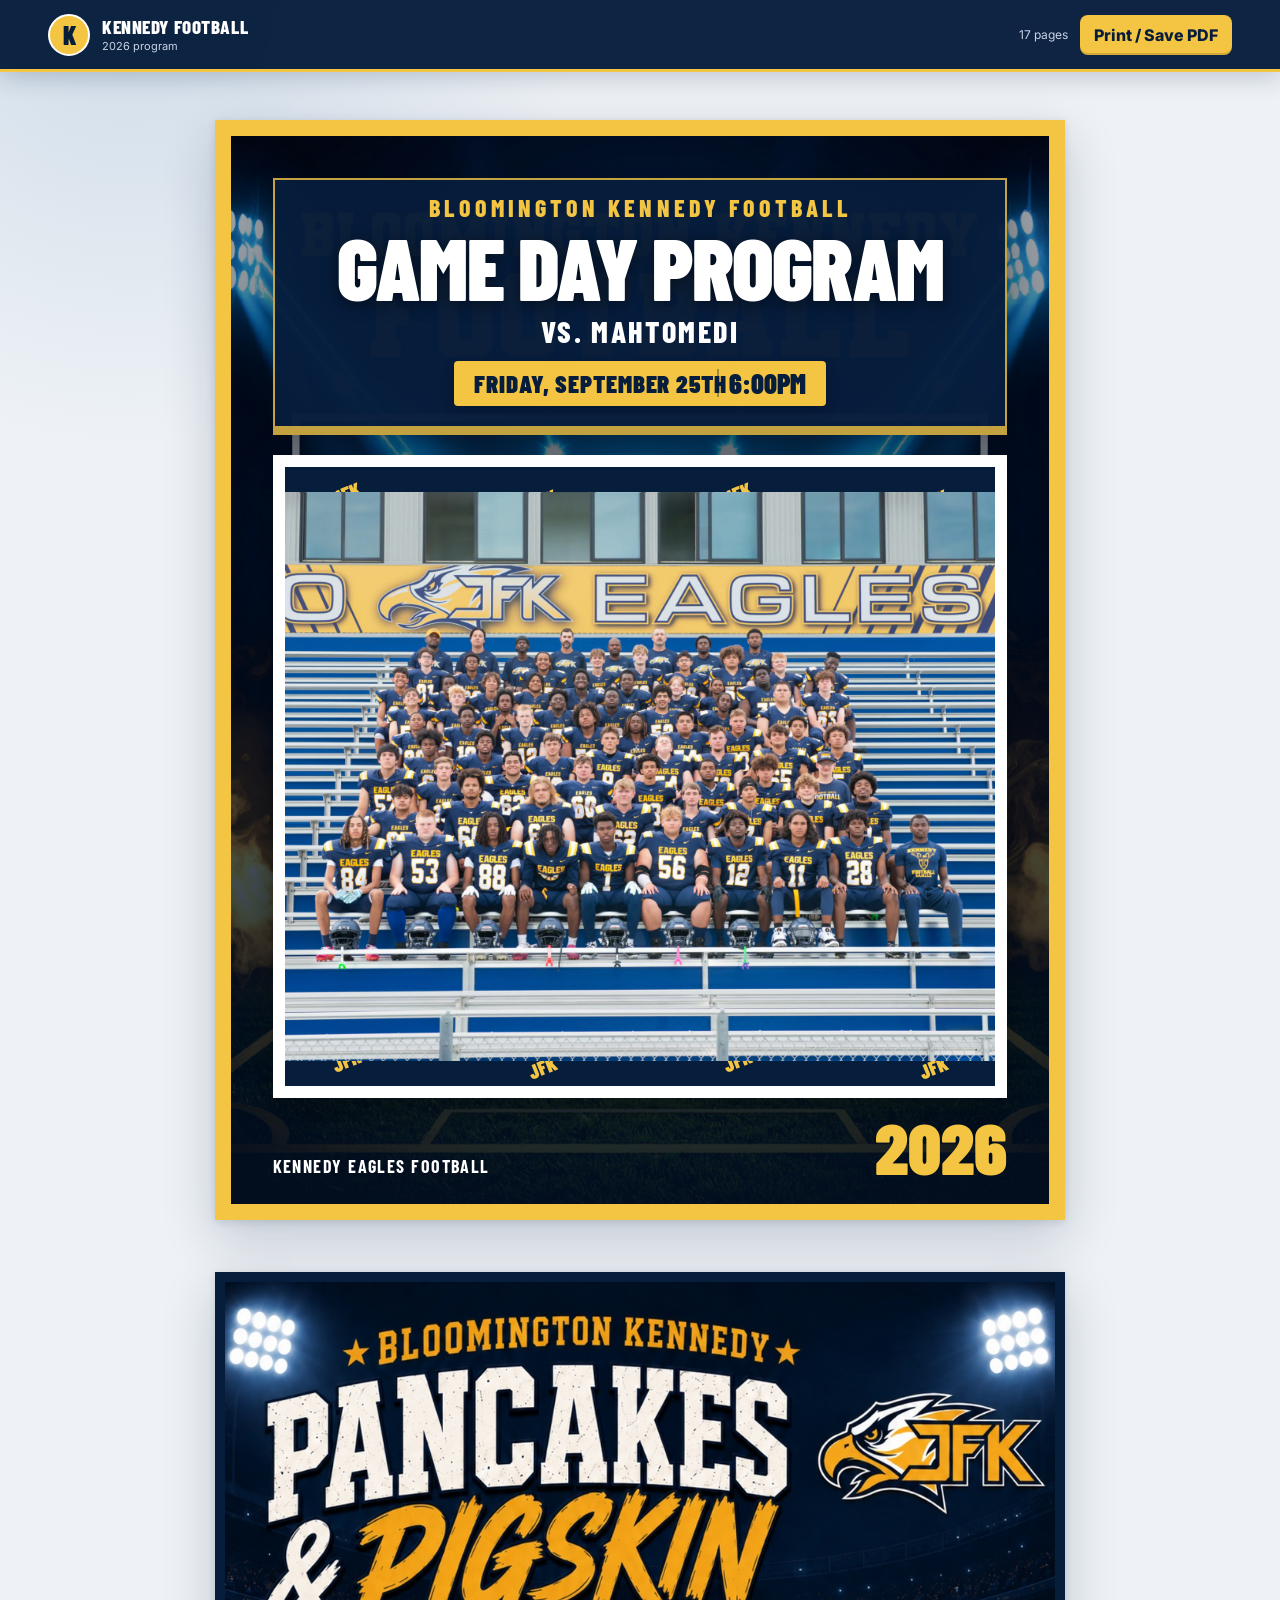
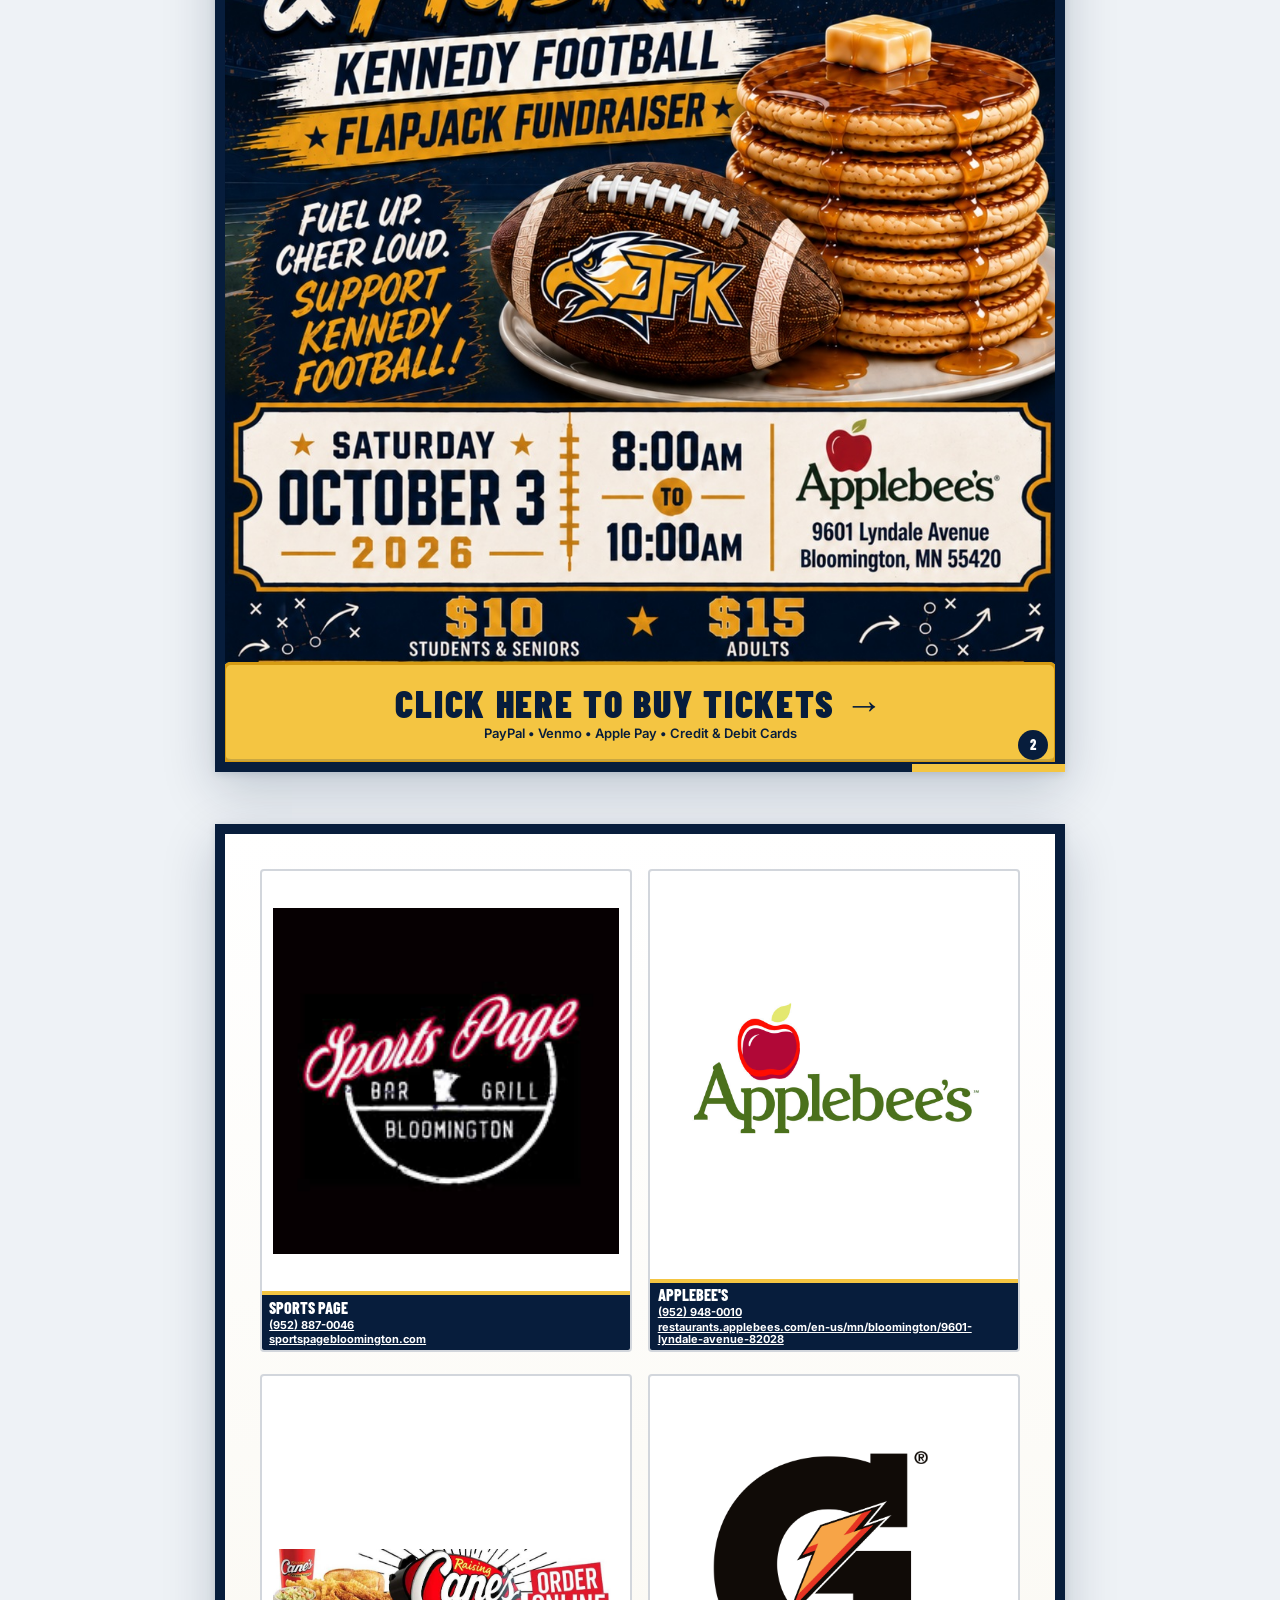
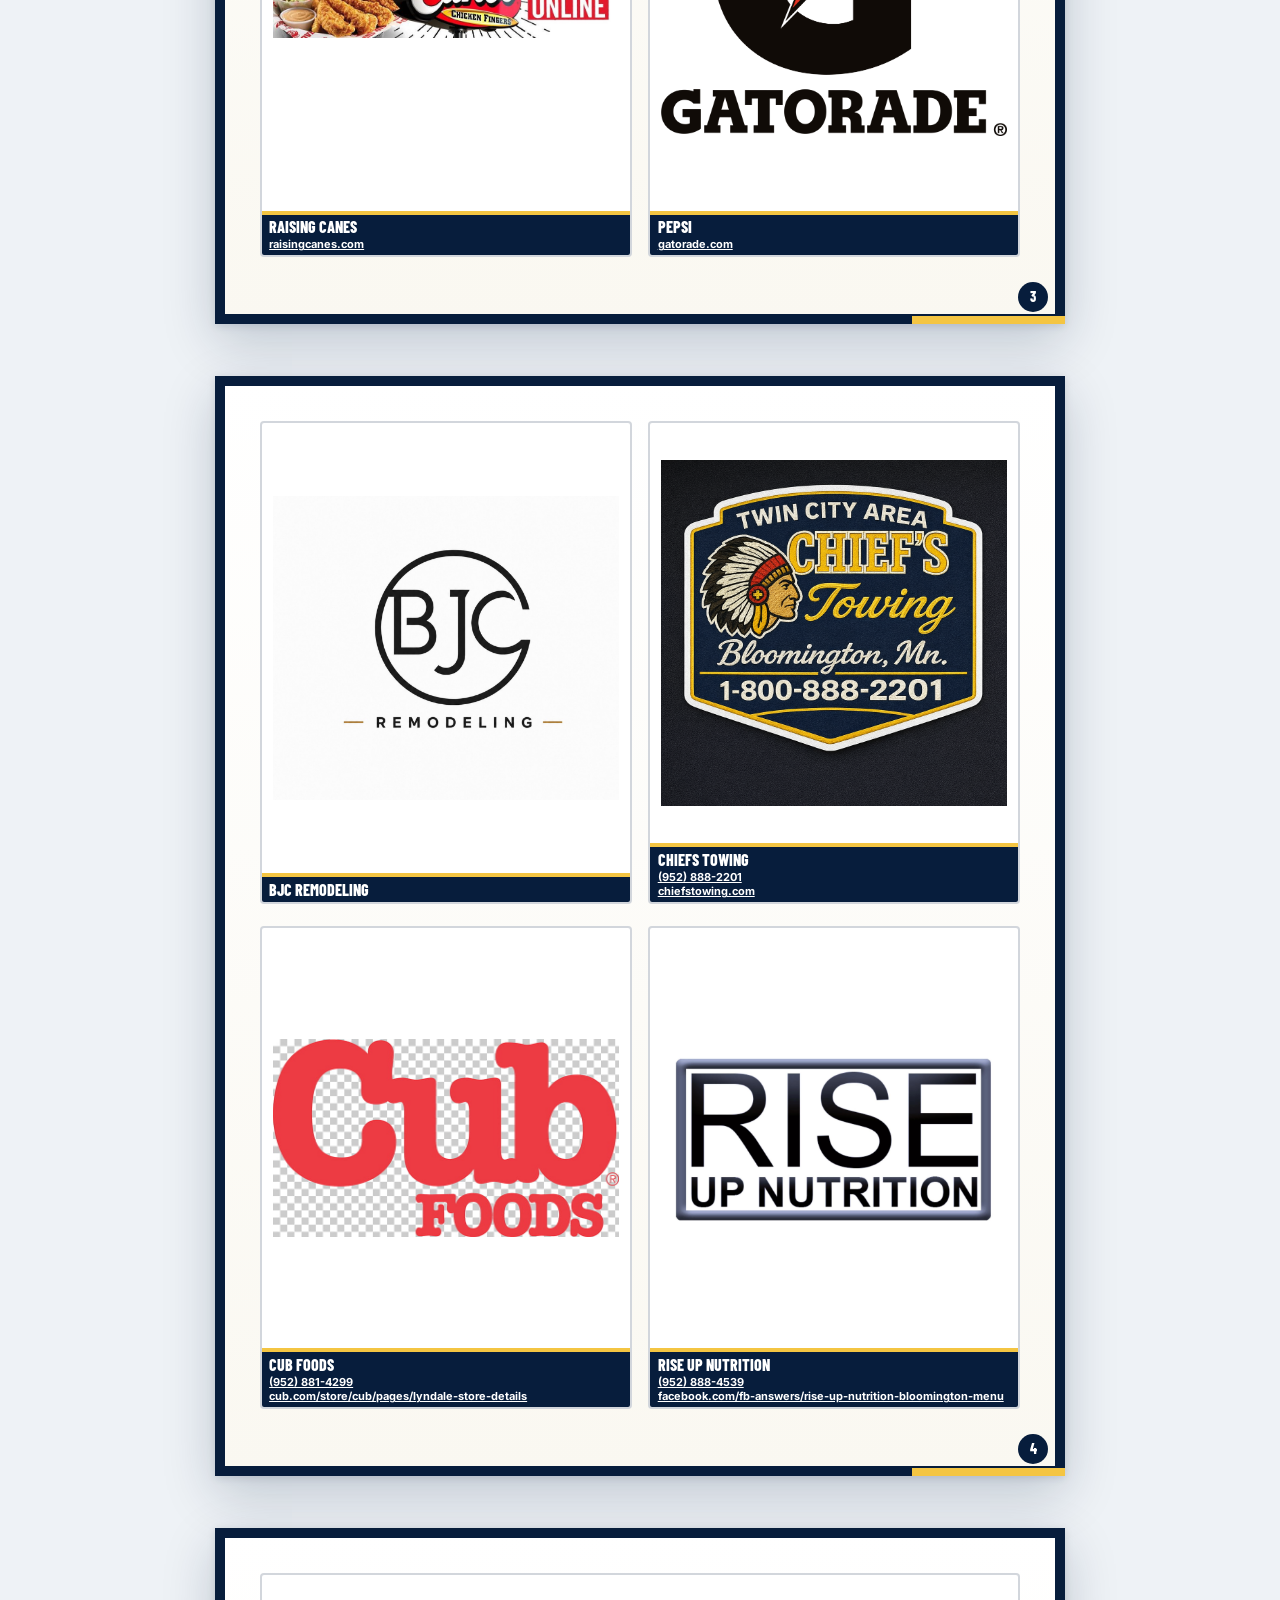
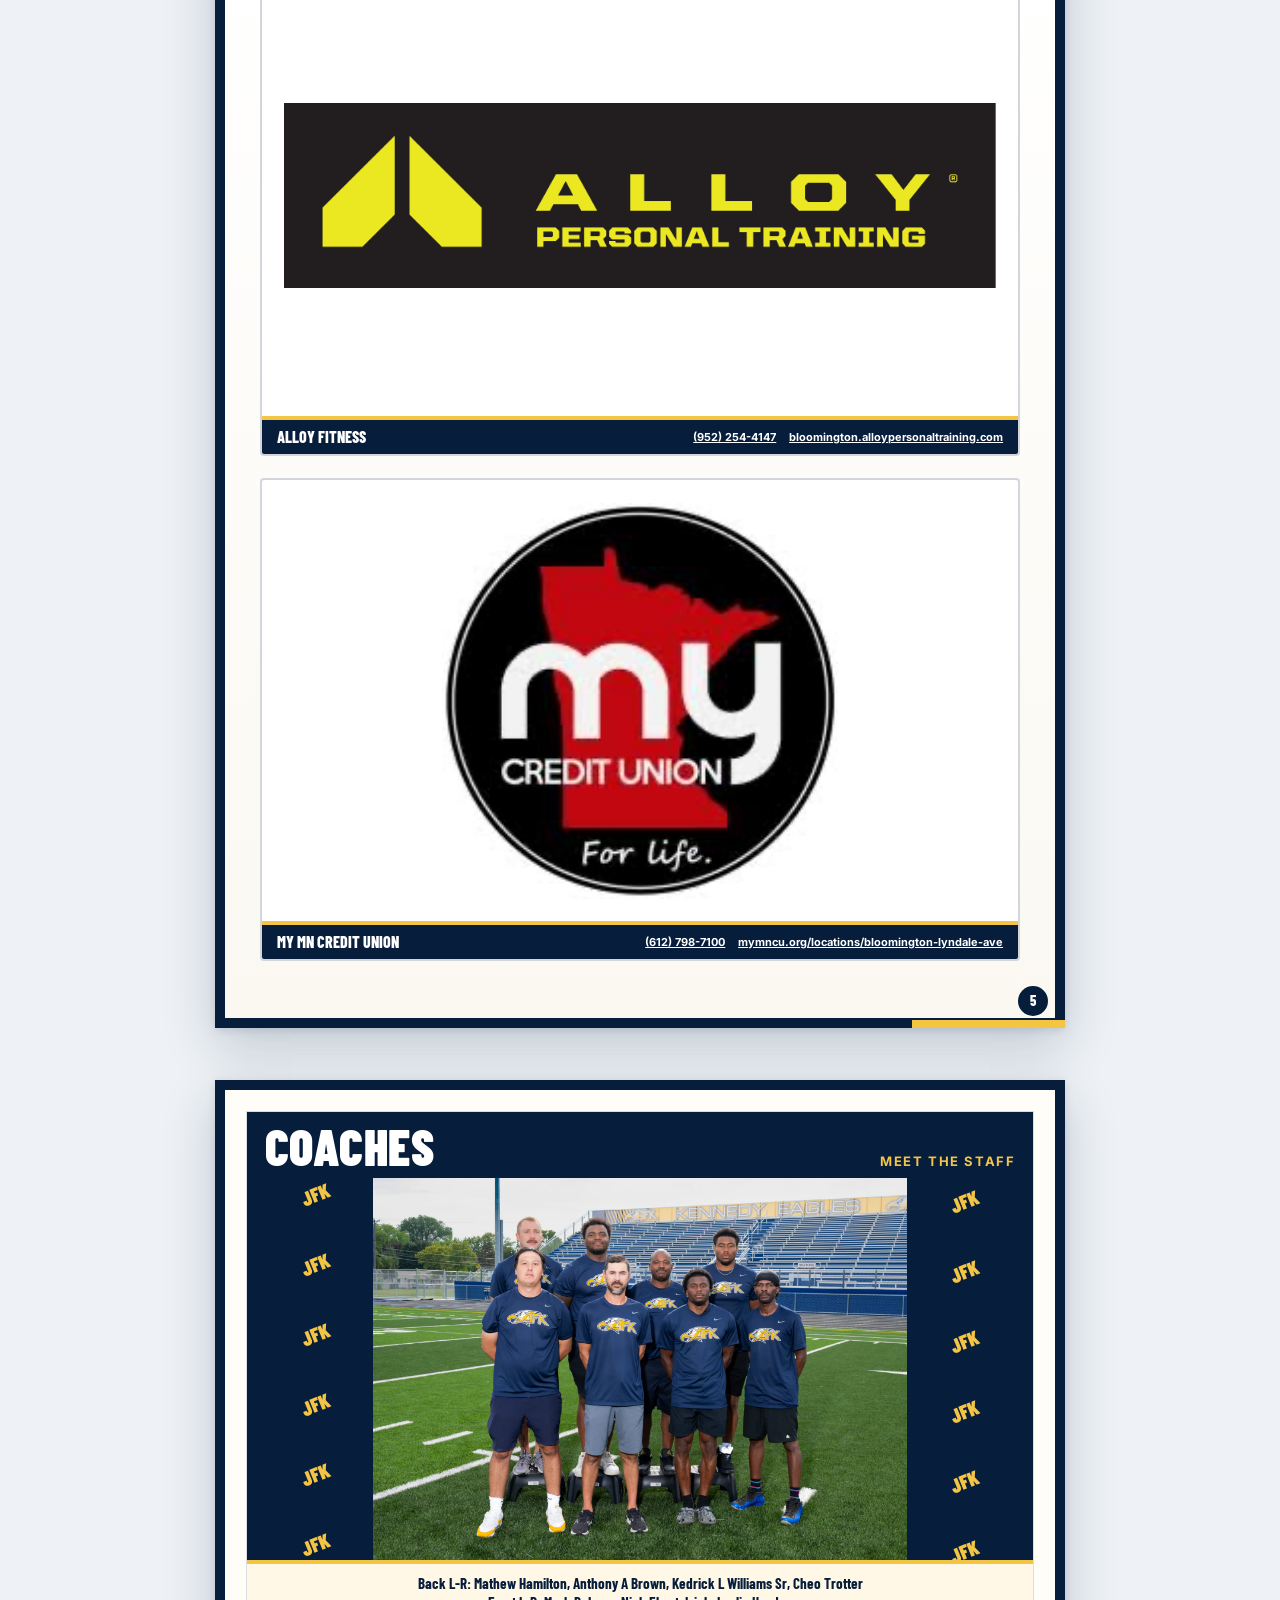
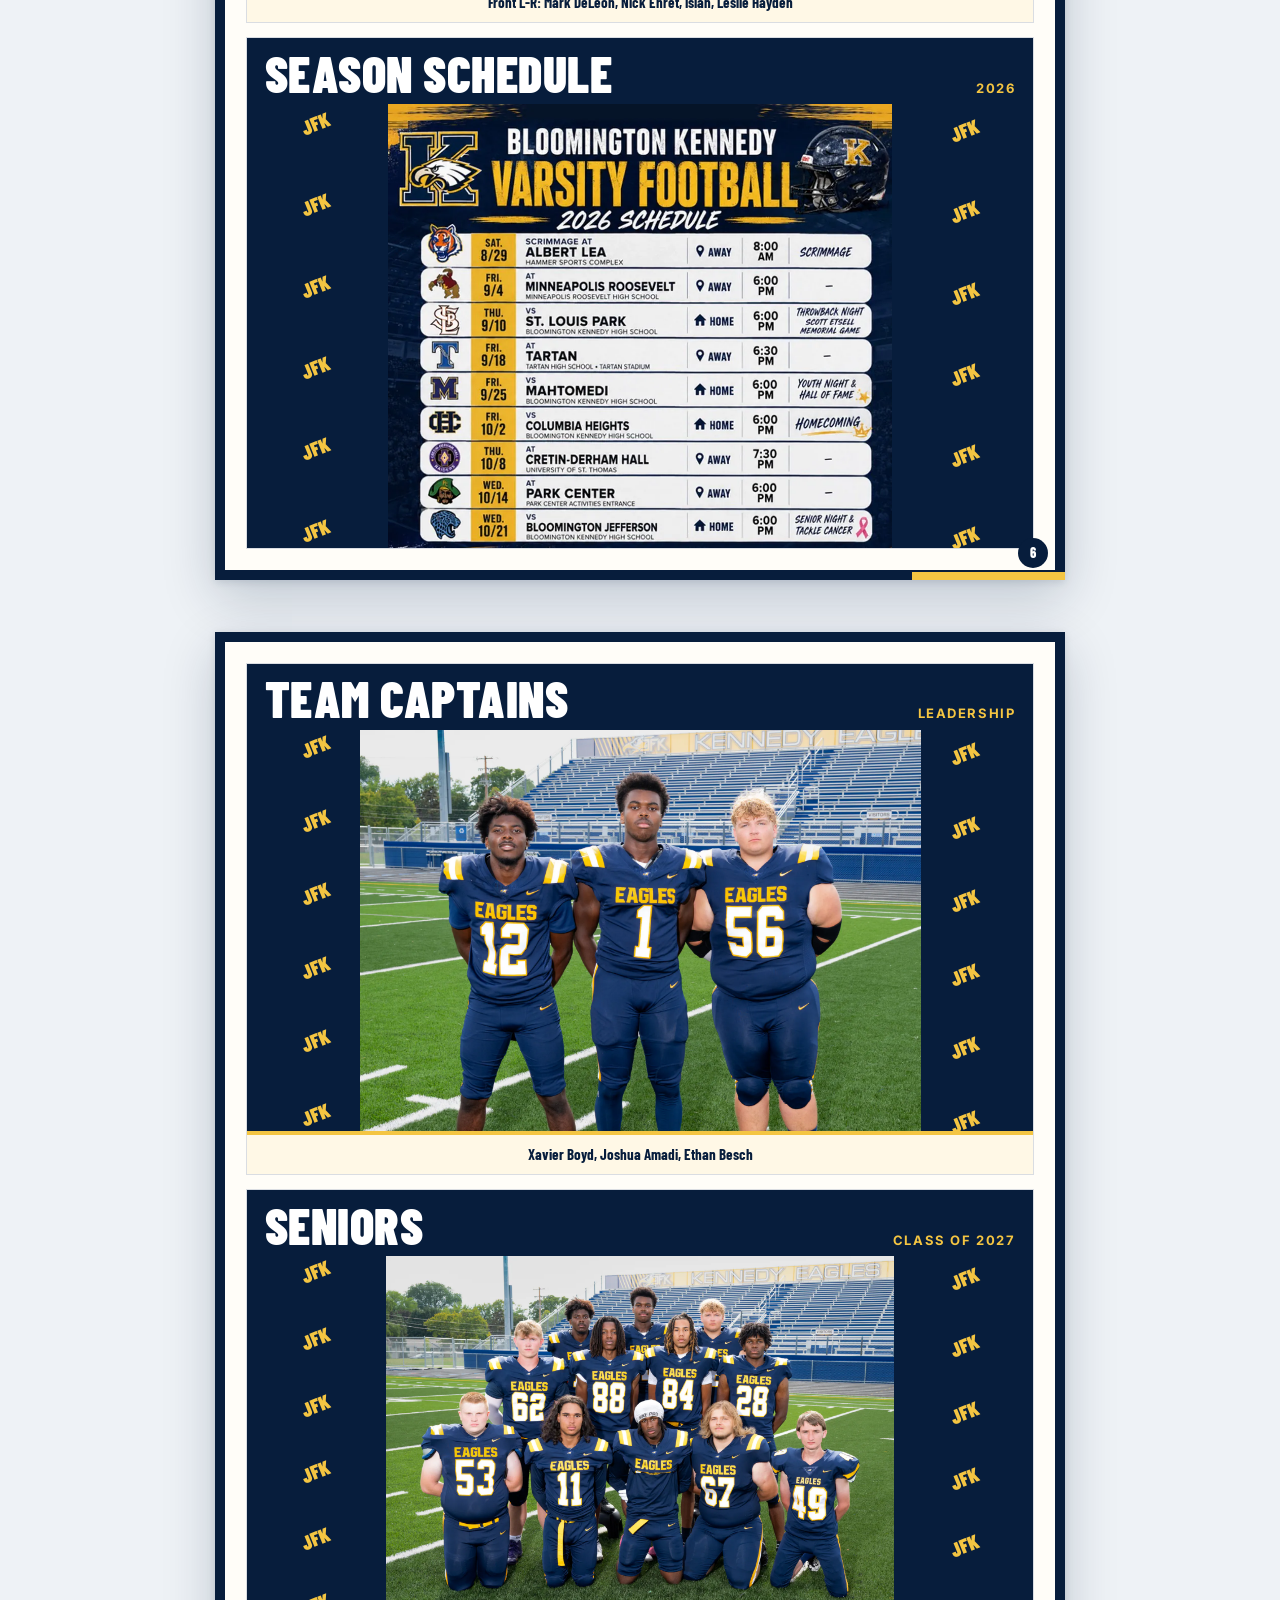
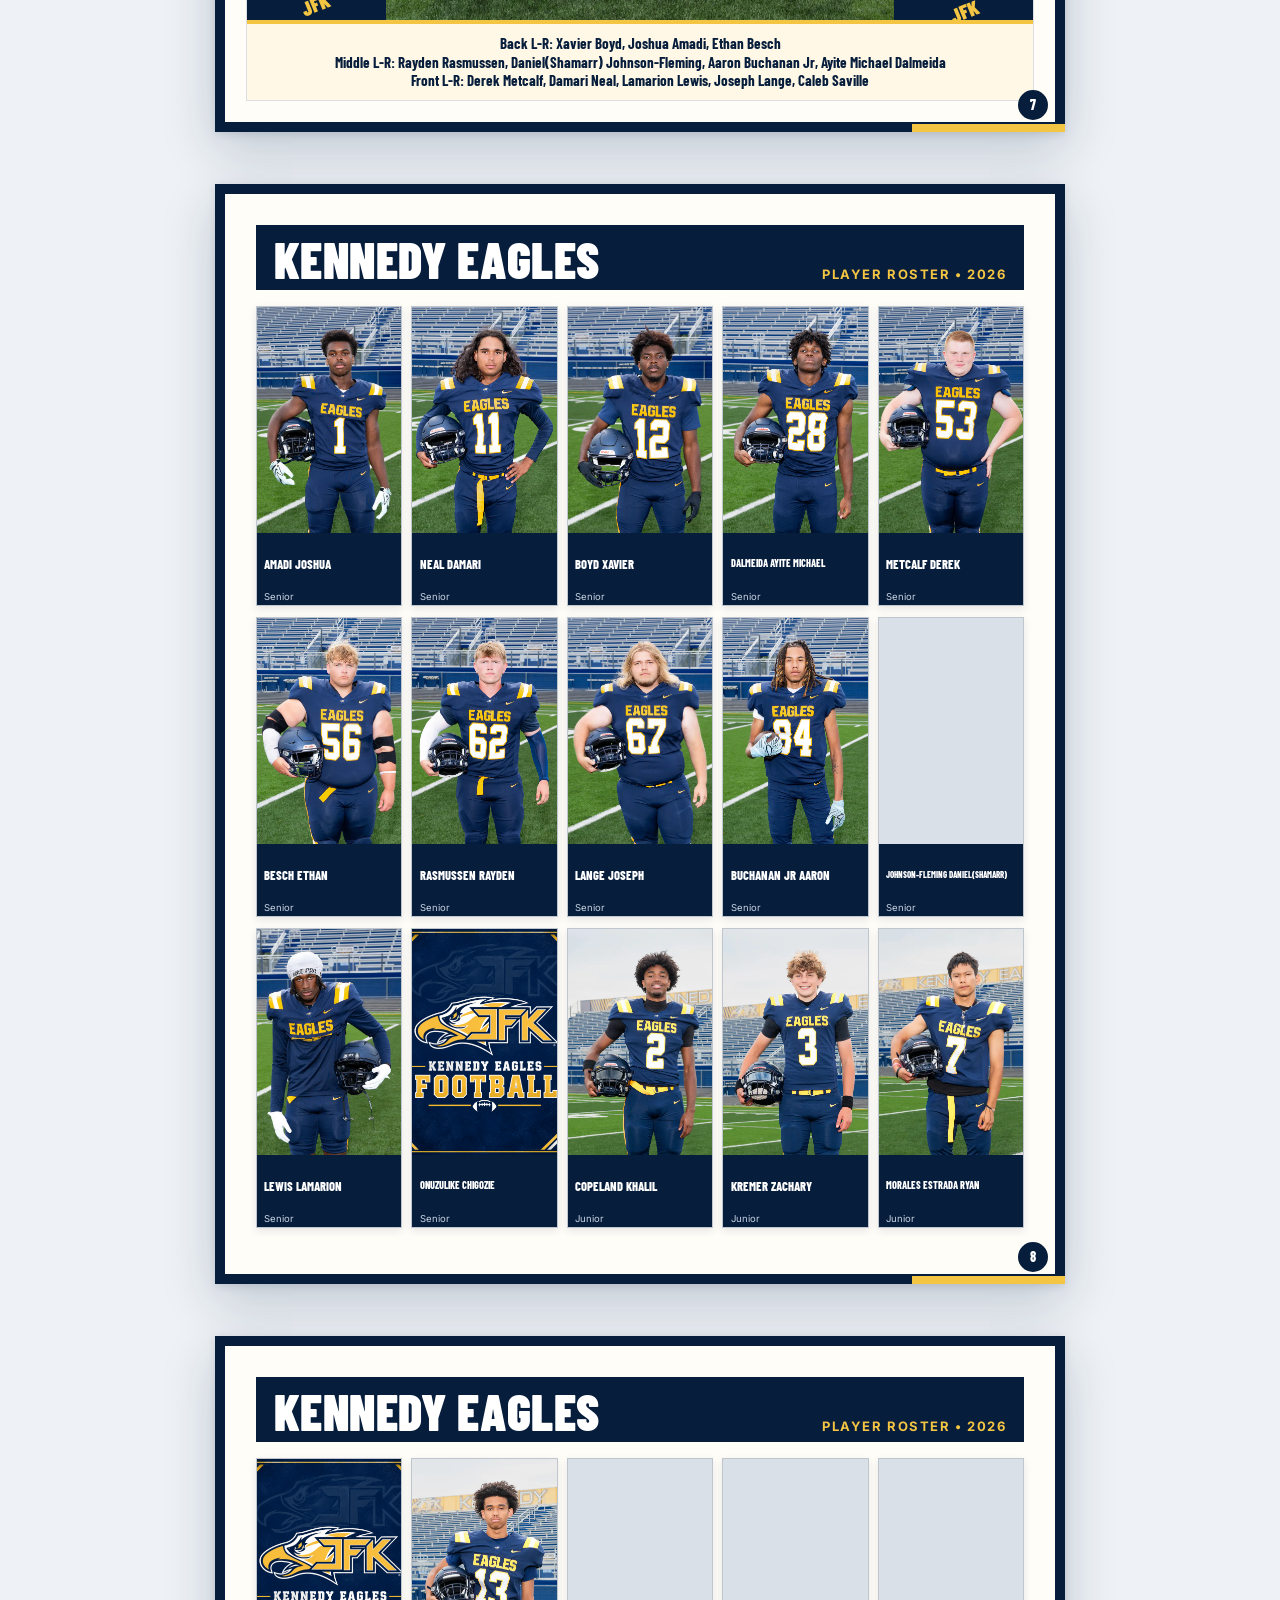
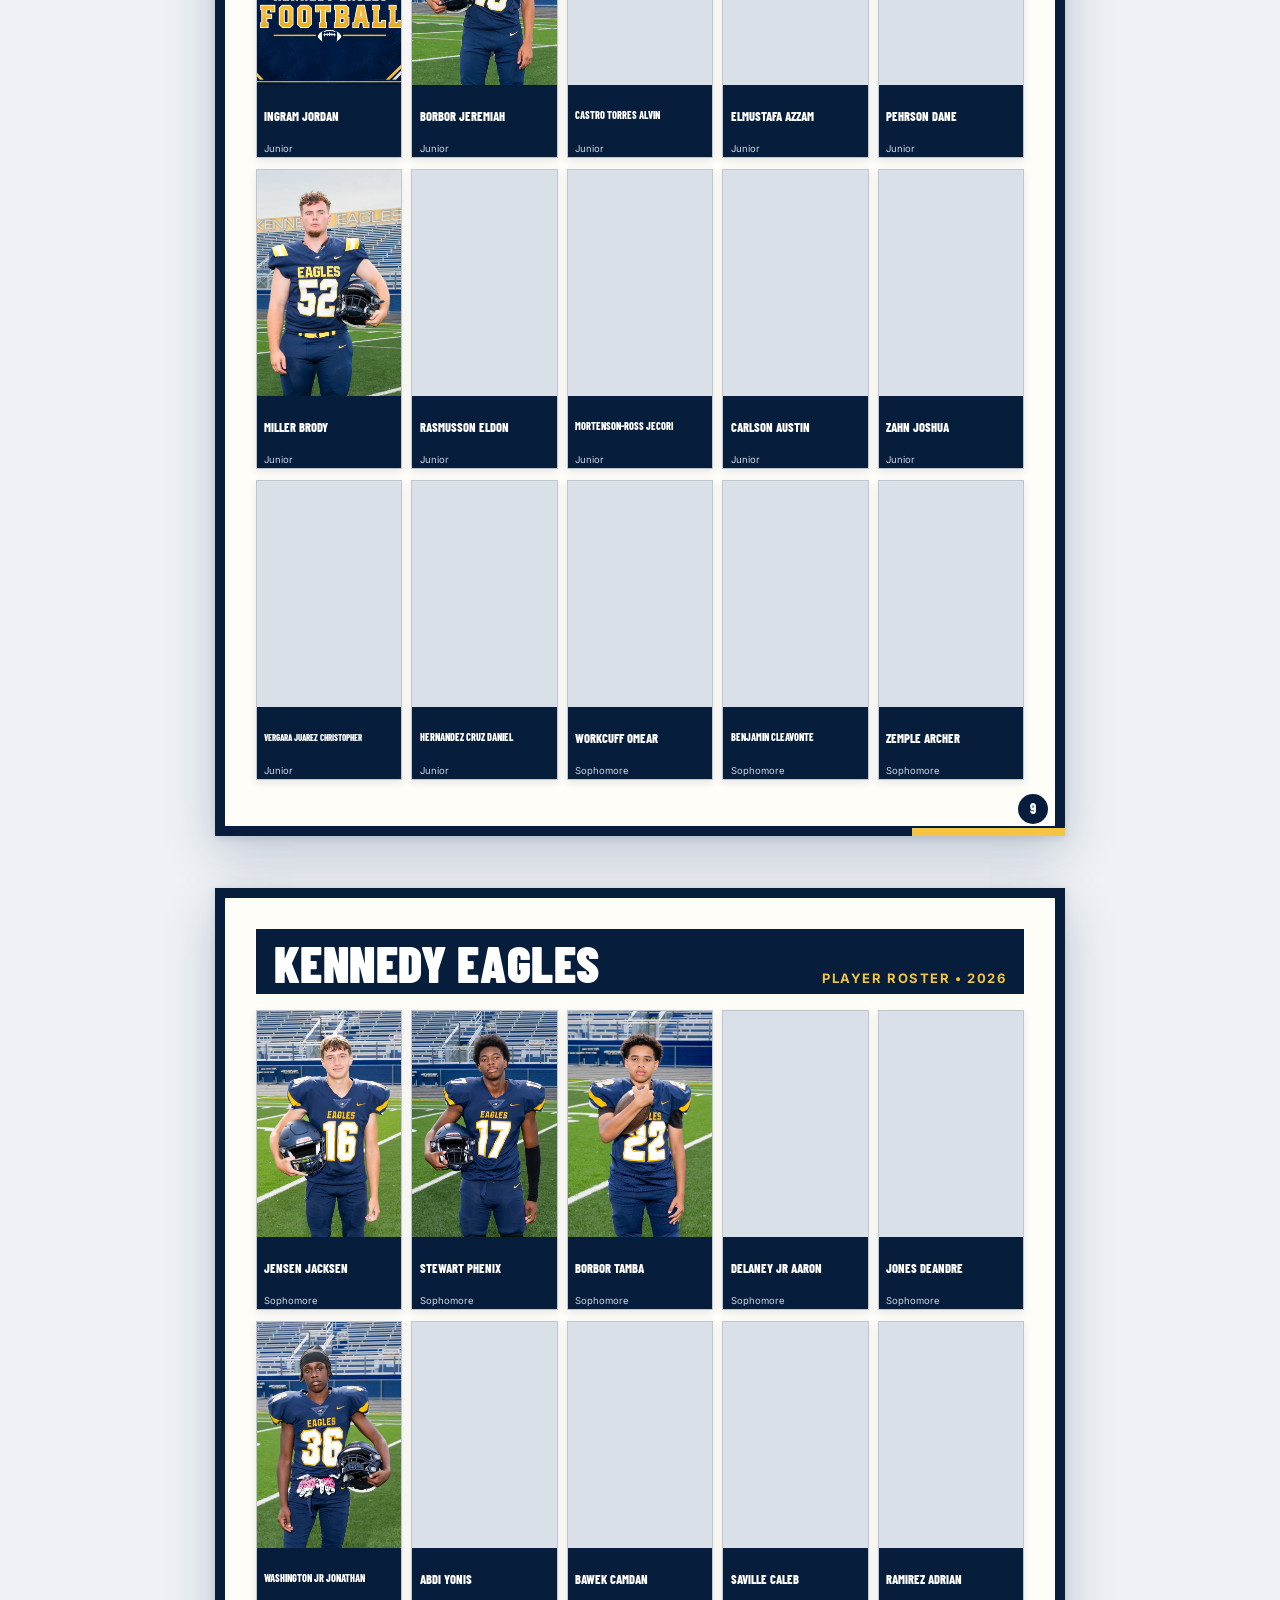
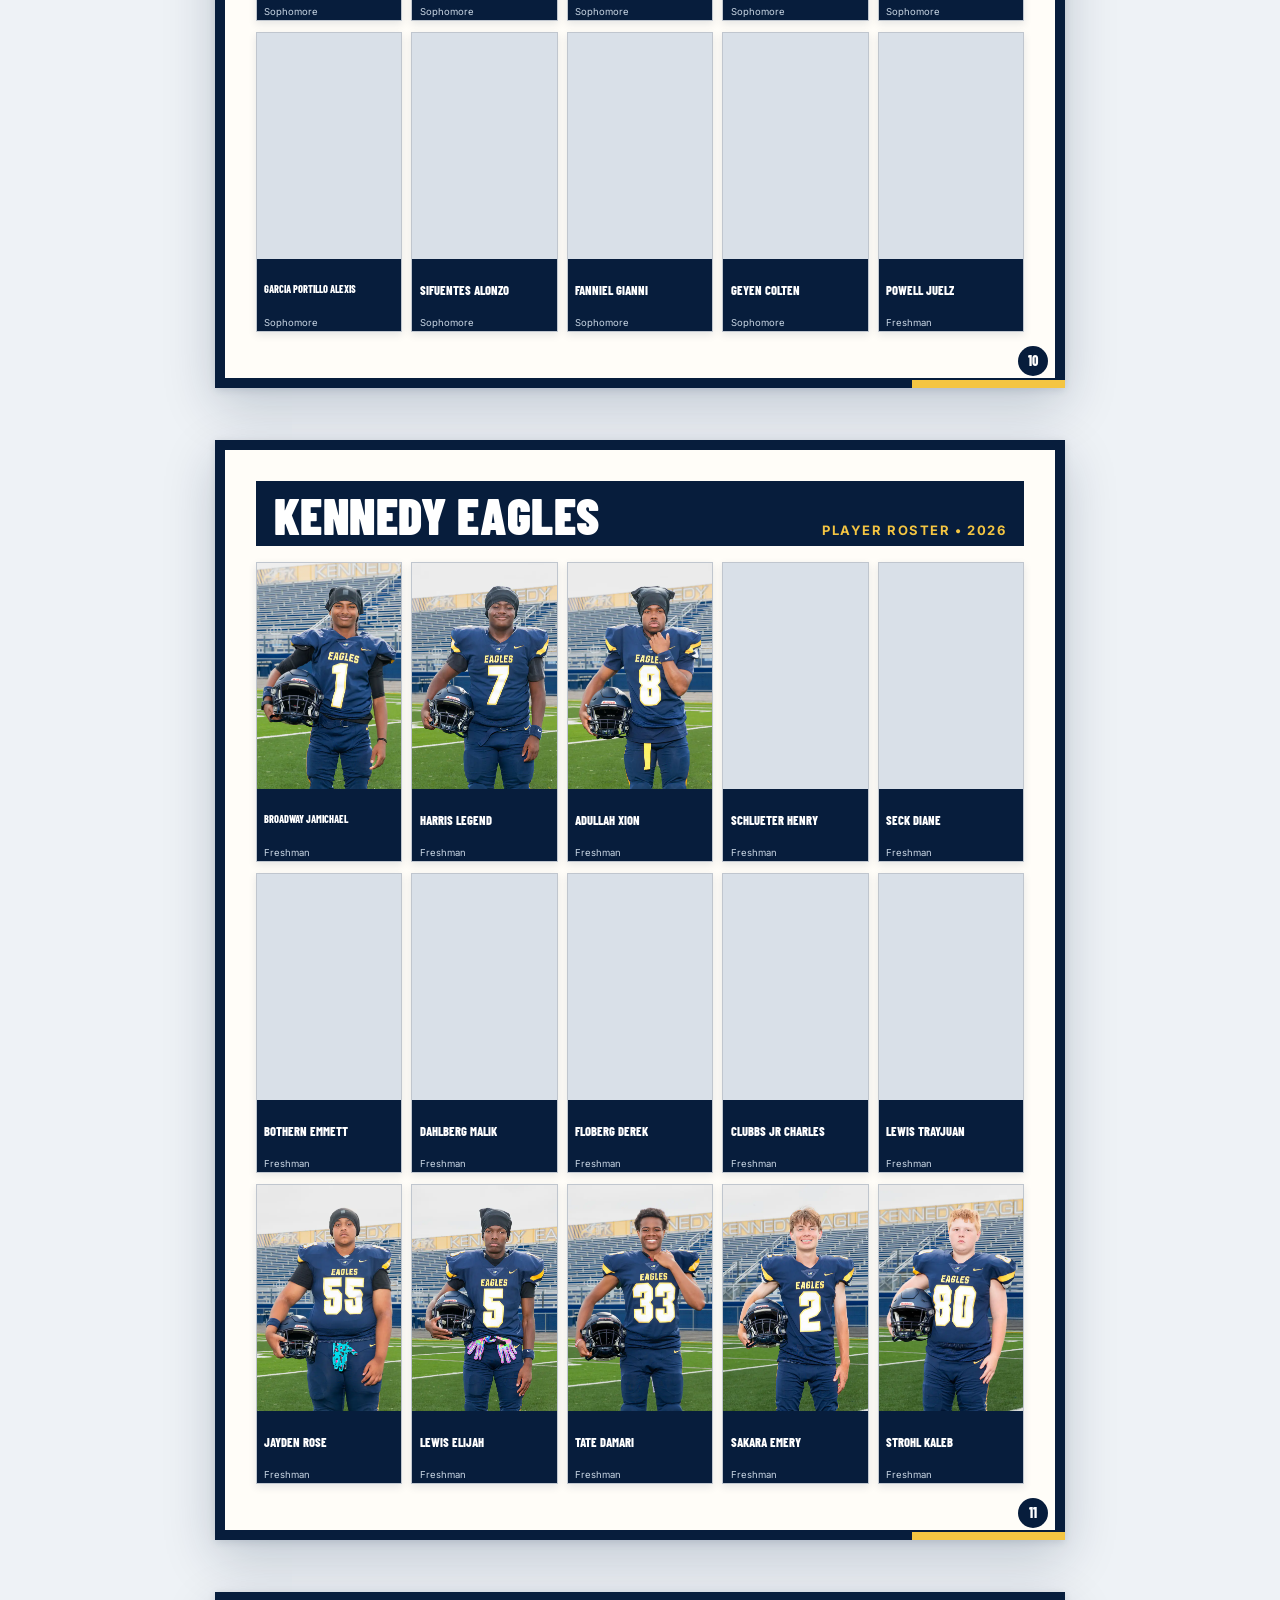
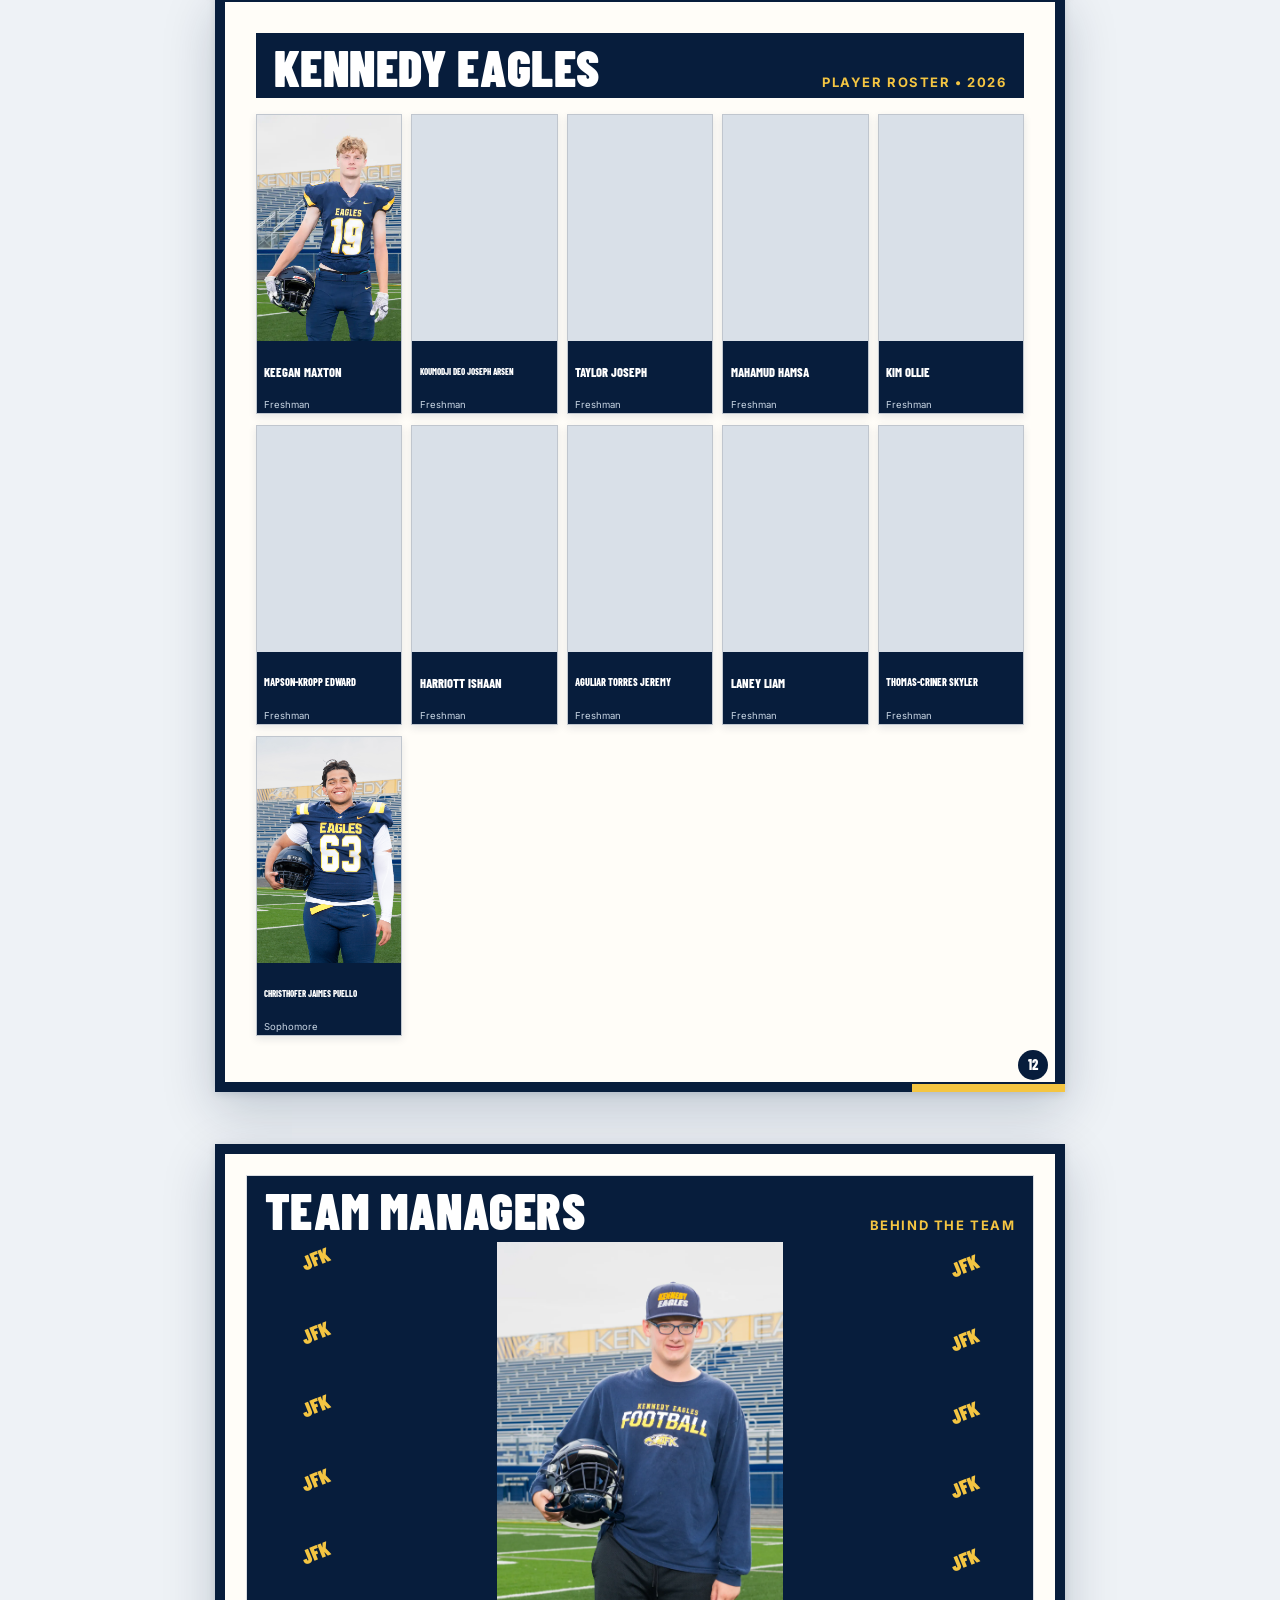
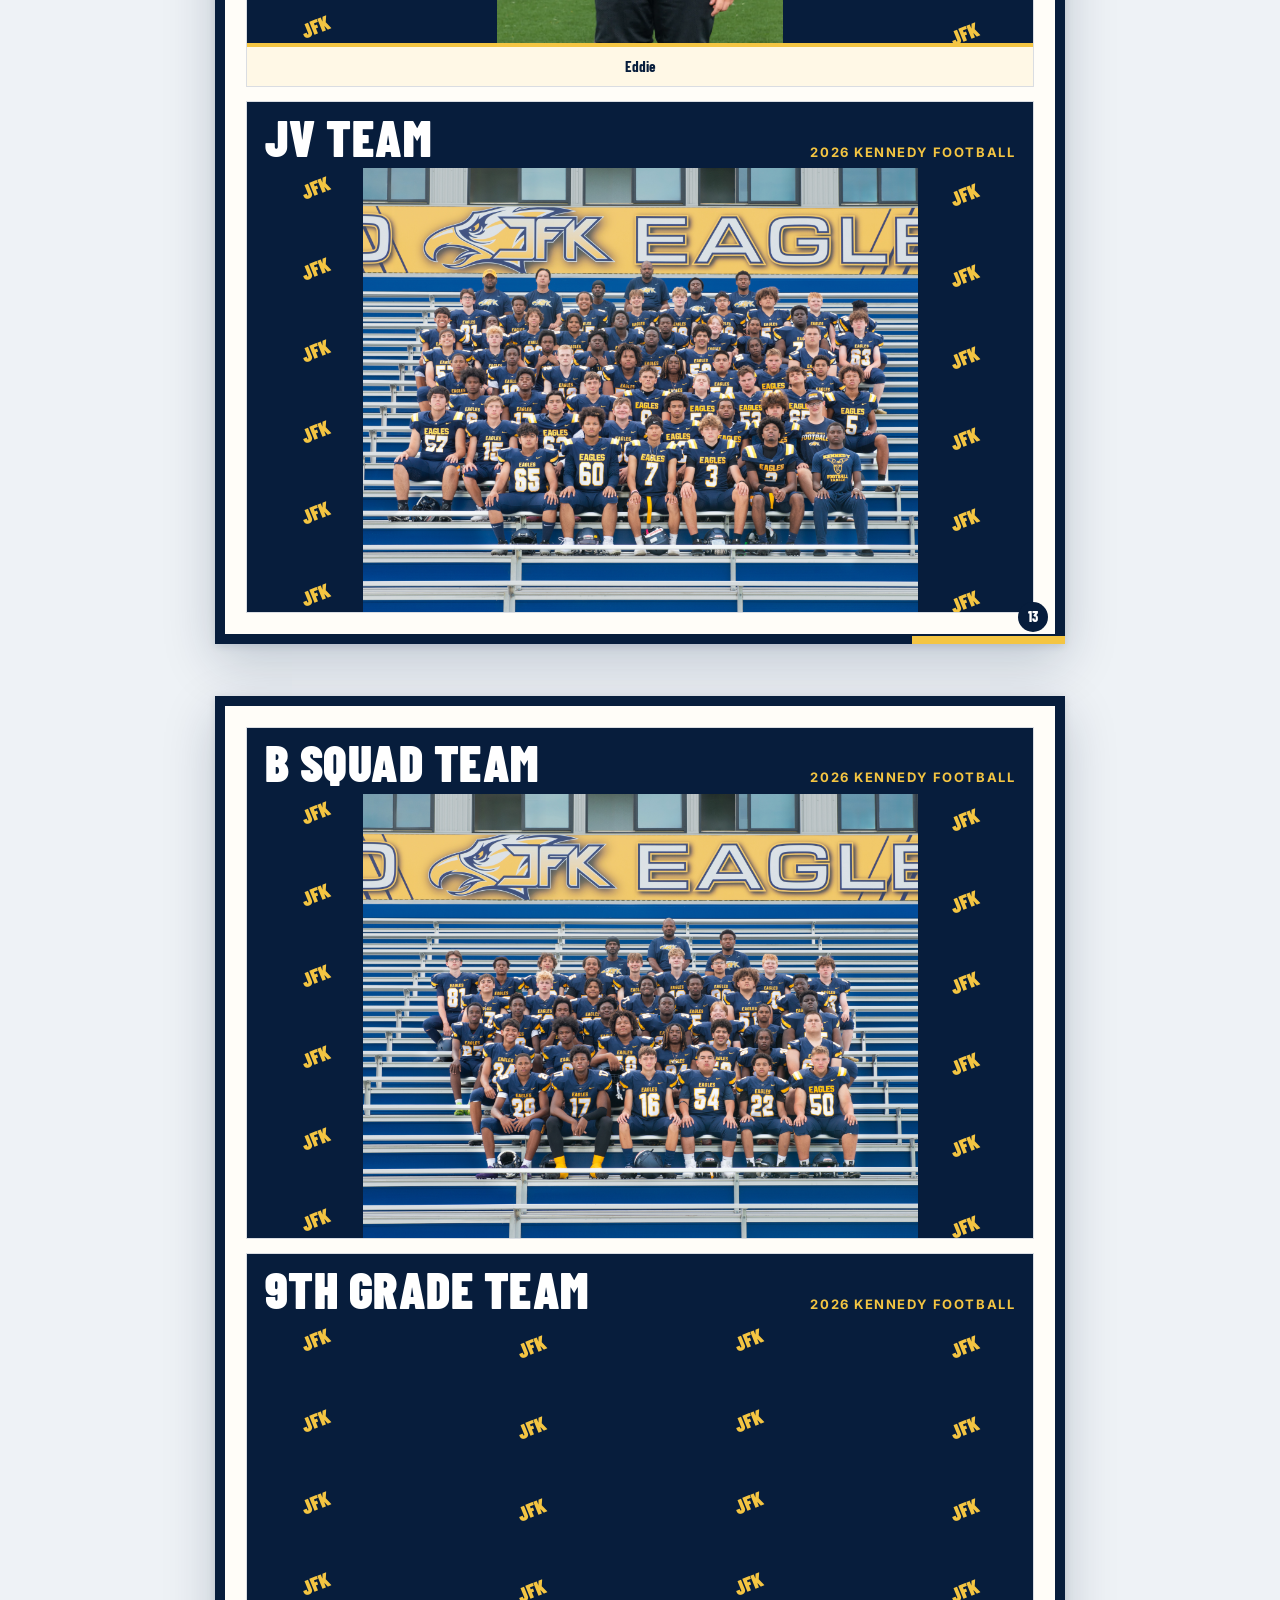
==== index.html @ 7ce24fc8 "Add configurable action gallery: index.html" ====
<!doctype html>
<html lang="en">
  <head>
    <meta charset="utf-8" />
    <meta name="viewport" content="width=device-width, initial-scale=1" />
    <meta name="theme-color" content="#0b2447" />
    <meta name="description" content="Bloomington Kennedy Football digital game-day program." />
    <title>Bloomington Kennedy Football | Game Day Program</title>
    <link rel="preconnect" href="https://fonts.googleapis.com" />
    <link rel="preconnect" href="https://fonts.gstatic.com" crossorigin />
    <link href="https://fonts.googleapis.com/css2?family=Barlow+Condensed:wght@500;600;700;800;900&family=Inter:wght@400;500;600;700&display=swap" rel="stylesheet" />
    <link rel="stylesheet" href="./styles.css?v=20260922-actions1" />
    <script type="module" src="./app.js?v=20260922-actions1"></script>
  </head>
  <body>
    <header class="site-header">
      <a class="brand" href="./" aria-label="Kennedy Football program home">
        <span class="brand-mark">K</span>
        <span><strong>Kennedy Football</strong><small id="load-status">Loading program…</small></span>
      </a>
      <div class="header-actions">
        <span class="page-count" id="page-count"></span>
        <button class="print-button" id="print-program" type="button">Print / Save PDF</button>
      </div>
    </header>
    <main>
      <div class="program-stack" id="program" aria-live="polite"></div>
    </main>
    <footer class="site-footer">
      <span>Bloomington Kennedy Football Booster Club</span>
      <span>Official game-day program</span>
    </footer>
  </body>
</html>
---- styles.css ----
:root {
  --navy: #071d3c;
  --navy-2: #0d2d55;
  --blue: #18599a;
  --gold: #f4c542;
  --gold-deep: #d69b13;
  --cream: #fff8e6;
  --paper: #fffdf8;
  --ink: #102033;
  --muted: #667085;
  --line: rgba(7, 29, 60, 0.15);
  --page-width: min(850px, calc(100vw - 32px));
  color-scheme: light;
  font-family: Inter, system-ui, -apple-system, BlinkMacSystemFont, "Segoe UI", sans-serif;
  font-synthesis: none;
}

* { box-sizing: border-box; }

html { scroll-behavior: smooth; }

body {
  margin: 0;
  color: var(--ink);
  background:
    radial-gradient(circle at 10% 0%, rgba(24, 89, 154, 0.14), transparent 28rem),
    #eef2f6;
}

button, input, select, textarea { font: inherit; }

.site-header {
  position: sticky;
  z-index: 20;
  top: 0;
  display: flex;
  align-items: center;
  justify-content: space-between;
  gap: 16px;
  min-height: 72px;
  padding: 12px clamp(16px, 4vw, 48px);
  color: white;
  border-bottom: 3px solid var(--gold);
  background: rgba(7, 29, 60, 0.97);
  box-shadow: 0 6px 24px rgba(7, 29, 60, 0.2);
  backdrop-filter: blur(10px);
}

.brand {
  display: inline-flex;
  align-items: center;
  gap: 12px;
  min-width: 0;
  color: inherit;
  text-decoration: none;
}

.brand-mark {
  display: grid;
  width: 42px;
  height: 42px;
  flex: 0 0 auto;
  place-items: center;
  color: var(--navy);
  border: 2px solid white;
  border-radius: 50%;
  background: var(--gold);
  font: 900 26px/1 "Barlow Condensed", sans-serif;
}

.brand strong, .brand small { display: block; }
.brand strong { font: 800 19px/1 "Barlow Condensed", sans-serif; letter-spacing: 0.03em; text-transform: uppercase; }
.brand small { margin-top: 3px; color: #c8d5e5; font-size: 11px; }

.header-actions { display: flex; align-items: center; gap: 12px; }
.page-count { color: #c8d5e5; font-size: 12px; }

.print-button {
  padding: 10px 14px;
  color: var(--navy);
  border: 0;
  border-radius: 8px;
  background: var(--gold);
  box-shadow: inset 0 -2px 0 rgba(0, 0, 0, 0.14);
  font-weight: 800;
  cursor: pointer;
}

.print-button:hover { background: #ffd45a; }

main { padding: clamp(22px, 4vw, 48px) 0 64px; }

.program-stack {
  display: grid;
  justify-items: center;
  gap: clamp(24px, 5vw, 52px);
}

.program-page {
  position: relative;
  width: var(--page-width);
  aspect-ratio: 8.5 / 11;
  overflow: hidden;
  color: var(--ink);
  background: var(--paper);
  box-shadow: 0 18px 50px rgba(7, 29, 60, 0.2), 0 2px 8px rgba(7, 29, 60, 0.12);
}

.program-page::before {
  position: absolute;
  z-index: 2;
  inset: 0;
  border: clamp(5px, 0.8vw, 10px) solid var(--navy);
  pointer-events: none;
  content: "";
}

.program-page::after {
  position: absolute;
  z-index: 3;
  right: 0;
  bottom: 0;
  width: 18%;
  height: 8px;
  background: var(--gold);
  content: "";
}

.page-number {
  position: absolute;
  z-index: 10;
  right: 17px;
  bottom: 12px;
  display: grid;
  min-width: 30px;
  height: 30px;
  padding: 0 7px;
  place-items: center;
  color: white;
  border-radius: 50%;
  background: var(--navy);
  font: 800 14px/1 "Barlow Condensed", sans-serif;
}

.section-heading {
  display: flex;
  align-items: end;
  justify-content: space-between;
  gap: 12px;
  padding: 1.6% 2.3% 1.2%;
  color: white;
  background: var(--navy);
}

.section-heading h2 {
  margin: 0;
  font: 900 clamp(22px, 4.2vw, 50px)/0.88 "Barlow Condensed", sans-serif;
  letter-spacing: 0.01em;
  text-transform: uppercase;
}

.section-kicker {
  order: 2;
  color: var(--gold);
  font: 700 clamp(8px, 1.2vw, 13px)/1 Inter, sans-serif;
  letter-spacing: 0.12em;
  text-align: right;
  text-transform: uppercase;
}

.media-frame { position: relative; overflow: hidden; background: #d9e0e8; }
.media-frame img { display: block; width: 100%; height: 100%; object-fit: cover; }

.branded-media {
  isolation: isolate;
  background: var(--navy) !important;
}

.branded-media > img,
.branded-media > .image-placeholder {
  position: relative;
  z-index: 1;
}

.jfk-pattern {
  position: absolute;
  z-index: 0;
  inset: -5%;
  display: grid;
  grid-template-columns: repeat(4, minmax(0, 1fr));
  grid-template-rows: repeat(6, minmax(0, 1fr));
  align-items: center;
  justify-items: center;
  overflow: hidden;
  pointer-events: none;
}

.jfk-pattern span {
  color: var(--gold);
  font: 900 clamp(10px, 1.8vw, 20px)/1 "Barlow Condensed", sans-serif;
  letter-spacing: .02em;
  transform: rotate(-22deg);
}

.jfk-pattern span:nth-child(even) { transform: translateY(35%) rotate(-22deg); }

.image-placeholder {
  display: grid;
  width: 100%;
  height: 100%;
  min-height: 72px;
  place-content: center;
  gap: 6px;
  color: #6f7d8c;
  background:
    linear-gradient(135deg, rgba(255,255,255,.55) 25%, transparent 25%) 0 0 / 18px 18px,
    linear-gradient(315deg, rgba(255,255,255,.55) 25%, transparent 25%) 0 0 / 18px 18px,
    #dce3ea;
  text-align: center;
}

.image-placeholder span { color: var(--gold-deep); font-size: clamp(18px, 4vw, 42px); }
.image-placeholder strong { padding: 0 8px; font: 800 clamp(9px, 1.5vw, 16px)/1.1 "Barlow Condensed", sans-serif; letter-spacing: 0.08em; text-transform: uppercase; }

/* Cover */
.cover-page {
  display: grid;
  grid-template-rows: auto minmax(0, 1fr) auto;
  gap: 2%;
  padding: 4.5% 4.5% 3.5%;
  color: white;
  background:
    linear-gradient(to bottom, rgba(2, 14, 33, 0.35), rgba(2, 14, 33, 0.92)),
    url("./assets/template/cover-base.png") center / cover,
    var(--navy);
}

.cover-page::before { border-width: clamp(8px, 1.4vw, 16px); border-color: var(--gold); }
.cover-page::after { display: none; }
.cover-page .page-number { display: none; }

.cover-title {
  position: relative;
  z-index: 3;
  margin: 0;
  padding: 2.3% 3% 2.8%;
  border: 2px solid rgba(244, 197, 66, .8);
  border-bottom-width: clamp(5px, .8vw, 9px);
  background: rgba(7, 29, 60, .96);
  box-shadow: 0 10px 28px rgba(0, 0, 0, .35);
  text-align: center;
  text-transform: uppercase;
}
.cover-kicker { color: var(--gold); font: 800 clamp(12px, 2.2vw, 24px)/1 "Barlow Condensed", sans-serif; letter-spacing: .17em; }
.cover-title h1 { max-width: 90%; margin: 1.5% auto 0; font: 900 clamp(42px, 8vw, 86px)/0.82 "Barlow Condensed", sans-serif; letter-spacing: -0.02em; text-shadow: 0 3px 16px rgba(0,0,0,.5); }
.cover-opponent { margin: 2% 0 0; color: white; font: 800 clamp(16px, 3vw, 30px)/1 "Barlow Condensed", sans-serif; letter-spacing: .08em; }
.cover-game-details { display: flex; flex-wrap: nowrap; align-items: center; justify-content: center; gap: 3%; width: fit-content; max-width: 96%; margin: 2.2% auto 0; padding: 1.2% 3%; color: var(--navy); border-radius: 4px; background: var(--gold); box-shadow: 0 4px 12px rgba(0,0,0,.22); white-space: nowrap; }
.cover-game-date { flex: 0 1 auto; min-width: 0; font: 900 clamp(12px, 2.35vw, 25px)/1 "Barlow Condensed", sans-serif; letter-spacing: .035em; white-space: nowrap; }
.cover-game-time { flex: 0 0 auto; padding-left: 3%; border-left: 2px solid rgba(7,29,60,.35); font: 900 clamp(13px, 2.65vw, 28px)/1 "Barlow Condensed", sans-serif; white-space: nowrap; }

.team-photo {
  z-index: 3;
  align-self: stretch;
  width: 100%;
  height: auto;
  min-height: 0;
  border: clamp(6px, 1vw, 12px) solid white;
  background: rgba(7, 29, 60, .92);
  box-shadow: 0 12px 34px rgba(0,0,0,.4);
}

.team-photo img { object-fit: contain; object-position: center; }

.cover-footer {
  position: relative;
  z-index: 3;
  display: flex;
  align-items: end;
  justify-content: space-between;
  gap: 16px;
  text-transform: uppercase;
}

.cover-footer span { font: 700 clamp(10px, 1.6vw, 18px)/1 "Barlow Condensed", sans-serif; letter-spacing: .08em; }
.cover-footer strong { color: var(--gold); font: 900 clamp(34px, 7vw, 72px)/.8 "Barlow Condensed", sans-serif; }

/* Sponsors */
.sponsor-page { display: grid; padding: 3.5% 3.5% 5.2%; background: linear-gradient(180deg, white, #faf8f1); }
.sponsor-grid { display: grid; width: 100%; height: auto; min-height: 0; overflow: hidden; grid-template: repeat(2, minmax(0, 1fr)) / repeat(2, minmax(0, 1fr)); grid-auto-flow: row dense; gap: 2.2%; }
.sponsor-slot { display: grid; min-width: 0; min-height: 0; grid-template-rows: minmax(0, 1fr) auto; overflow: hidden; color: var(--navy); border: 2px solid rgba(7,29,60,.18); border-radius: 4px; background: white; text-align: center; }
.sponsor-size-full { grid-column: span 2; grid-row: span 2; }
.sponsor-size-half { grid-column: span 2; }
.sponsor-size-quarter { grid-column: span 1; }
.sponsor-creative { display: grid; min-width: 0; min-height: 0; place-content: center; overflow: hidden; padding: 3%; }
.sponsor-creative.has-image { display: flex; align-items: center; justify-content: center; }
.sponsor-creative img { display: block; width: 100%; height: 100%; min-width: 0; min-height: 0; object-fit: contain; object-position: center; }
.sponsor-creative strong { font: 800 clamp(12px, 2.4vw, 25px)/1 "Barlow Condensed", sans-serif; text-transform: uppercase; }
.sponsor-placeholder-mark { display: inline-block; margin: 0 auto 2%; padding: .5em .8em; color: var(--navy); background: var(--gold); font: 900 clamp(9px, 1.4vw, 14px)/1 "Barlow Condensed", sans-serif; letter-spacing: .12em; }
.sponsor-info { display: flex; min-width: 0; flex-wrap: wrap; align-items: center; justify-content: space-between; gap: 3% 2%; padding: 1.2% 2%; color: white; border-top: 4px solid var(--gold); background: var(--navy); text-align: left; }
.sponsor-name { flex: 1 1 auto; min-width: 0; font: 800 clamp(9px, 1.5vw, 16px)/1 "Barlow Condensed", sans-serif; overflow-wrap: anywhere; text-transform: uppercase; white-space: normal; }
.sponsor-contacts { display: flex; flex: 1 1 auto; flex-wrap: wrap; justify-content: flex-end; gap: .25em .8em; min-width: 0; }
.sponsor-contacts a { min-width: 0; color: white; font-size: clamp(7px, 1vw, 11px); font-weight: 700; line-height: 1.15; overflow-wrap: anywhere; white-space: normal; }
.sponsor-size-quarter .sponsor-info { display: grid; align-content: center; gap: 3px; }
.sponsor-size-quarter .sponsor-contacts { display: grid; justify-content: stretch; gap: 2px; }

/* Coaches, captains, seniors */
.coaches-page, .features-page, .people-page { display: grid; grid-template-rows: 1fr 1fr; padding: 2.4%; gap: 1.4%; }
.half-section, .feature-half { display: grid; min-height: 0; grid-template-rows: auto 1fr auto; overflow: hidden; border: 1px solid var(--line); background: white; }
.half-section .media-frame, .feature-half .media-frame { min-height: 0; }
.coaches-block .media-frame, .feature-half .media-frame { background: white; }
.coaches-block .media-frame img, .feature-half .media-frame img { object-fit: contain; object-position: center; }
.name-strip { min-height: 6.2%; margin: 0; padding: 1.3% 2%; color: var(--navy); border-top: 4px solid var(--gold); background: var(--cream); font: 700 clamp(9px, 1.45vw, 15px)/1.25 "Barlow Condensed", sans-serif; text-align: center; white-space: pre-line; }
.schedule-block .media-frame { background: white; }
.schedule-block .media-frame img { object-fit: contain; }

/* Roster */
.roster-page { display: grid; grid-template-rows: auto 1fr auto; padding: 3.2%; gap: 1.5%; }
.player-grid { display: grid; min-height: 0; grid-template-columns: repeat(5, 1fr); grid-template-rows: repeat(3, minmax(0, 1fr)); gap: 1.2%; }
.player-card { display: grid; min-width: 0; min-height: 0; grid-template-rows: minmax(0, 1fr) 24%; overflow: hidden; border: 1px solid rgba(7,29,60,.25); background: white; box-shadow: 0 3px 8px rgba(7,29,60,.1); }
.player-photo { min-height: 0; }
.player-label { display: grid; grid-template-columns: minmax(0, 1fr); align-items: stretch; min-width: 0; min-height: 0; overflow: hidden; color: white; background: var(--navy); }
.player-name { display: grid; min-width: 0; min-height: 0; height: 100%; grid-template-rows: minmax(0, 1fr) auto; overflow: hidden; padding: 3% 5% 2.5%; }
.player-name strong, .player-name span { display: block; }
.player-name strong { align-self: center; overflow-wrap: anywhere; font: 800 clamp(8px, 1.18vw, 12.5px)/1 "Barlow Condensed", sans-serif; text-transform: uppercase; white-space: normal; }
.player-name.is-long strong { font-size: clamp(6.8px, .98vw, 10.25px); line-height: .94; }
.player-name.is-extra-long strong { font-size: clamp(6px, .84vw, 8.8px); line-height: .9; }
.player-name span { align-self: end; margin-top: 1px; color: #cad7e5; font-size: clamp(6px, .9vw, 9.5px); line-height: 1; }
.not-pictured { display: flex; align-items: baseline; gap: 2%; padding: 1.2% 2%; color: var(--navy); background: var(--gold); }
.not-pictured strong { flex: 0 0 auto; font: 900 clamp(10px, 1.5vw, 16px)/1 "Barlow Condensed", sans-serif; text-transform: uppercase; }
.not-pictured p { margin: 0; font-size: clamp(7px, 1vw, 11px); }

/* Additional team photographs and cheerleaders */
.team-photo-half { grid-template-rows: auto minmax(0, 1fr); }
.team-photo-half .media-frame { min-height: 0; }
.team-photo-half .media-frame img { object-fit: contain; object-position: center; }
.cheer-page { display: grid; min-height: 0; grid-template-rows: minmax(0, 1fr); padding: 1.2%; }
.cheer-page > .feature-half { min-height: 0; border-width: 0; }
.cheer-page > .feature-half .media-frame img { object-fit: contain; object-position: center; }
.cheer-page > .feature-half .name-strip { padding-block: .8%; }

/* Action */
.action-page { display: grid; grid-template-rows: auto minmax(0, 1fr); padding: 3.2%; gap: 1.4%; background: var(--navy); }
.action-page .section-heading { color: var(--navy); background: var(--gold); }
.action-page .section-kicker { color: var(--navy); }
.action-grid { display: grid; min-height: 0; gap: 1.4%; }
.action-layout-full .action-grid { grid-template-rows: minmax(0, 1fr); }
.action-layout-half .action-grid { grid-template-rows: repeat(2, minmax(0, 1fr)); }
.action-shot { display: grid; min-height: 0; grid-template-rows: minmax(0, 1fr) auto; overflow: hidden; }
.action-photo { min-height: 0; border: clamp(5px, .8vw, 10px) solid white; }
.action-photo img { object-position: center; }
.action-caption { margin: 0; padding: 1.2% 2%; color: white; border-left: 6px solid var(--gold); font: 700 clamp(9px, 1.4vw, 15px)/1.3 "Barlow Condensed", sans-serif; }

.load-error { display: grid; gap: 8px; width: min(560px, calc(100vw - 32px)); padding: 32px; color: #7a271a; border: 1px solid #f4b8ad; border-radius: 12px; background: #fff0ed; }
.site-footer { display: flex; justify-content: space-between; gap: 16px; padding: 26px clamp(16px, 4vw, 48px); color: #c8d5e5; border-top: 4px solid var(--gold); background: var(--navy); font-size: 12px; }

@media (max-width: 640px) {
  :root { --page-width: calc(100vw - 16px); }
  .site-header { min-height: 64px; padding: 9px 12px; }
  .brand-mark { width: 36px; height: 36px; font-size: 22px; }
  .brand strong { font-size: 16px; }
  .brand small { font-size: 9px; }
  .page-count { display: none; }
  .print-button { padding: 9px 10px; font-size: 12px; }
  main { padding-top: 14px; }
  .program-stack { gap: 18px; }
  .program-page { box-shadow: 0 9px 28px rgba(7,29,60,.18); }
  .page-number { right: 9px; bottom: 7px; min-width: 22px; height: 22px; font-size: 10px; }
  .site-footer { display: grid; }
}

@page { size: Letter portrait; margin: 0; }

@media print {
  html, body { width: 8.5in; margin: 0; background: white; }
  .site-header, .site-footer { display: none !important; }
  main { padding: 0; }
  .program-stack { display: block; }
  .program-page { width: 8.5in; height: 11in; margin: 0; break-after: page; box-shadow: none; print-color-adjust: exact; -webkit-print-color-adjust: exact; }
  .program-page:last-child { break-after: auto; }
}

/* Optional fundraiser cart and Page 2 flyer. */
.breakfast-tickets { width: var(--page-width); max-width: 100%; padding: clamp(20px, 4vw, 40px); color: var(--ink); background: var(--paper); border-top: 7px solid var(--gold); border-radius: 12px; box-shadow: 0 10px 32px rgba(7,29,60,.14); scroll-margin-top: 90px; }
.breakfast-tickets h2 { margin: 4px 0 14px; color: var(--navy); font: 800 clamp(32px, 5vw, 48px)/1.1 'Barlow Condensed', sans-serif; }
.breakfast-kicker { margin: 0; color: var(--navy-2); font-weight: 700; text-transform: uppercase; letter-spacing: .08em; font-size: 12px; }
.breakfast-details { margin: 8px 0; font-weight: 600; }
.breakfast-tickets p { line-height: 1.6; }
.breakfast-cart { display: flex; justify-content: flex-end; margin: 18px 0; }
.breakfast-ticket-grid { display: grid; grid-template-columns: repeat(2, minmax(0, 1fr)); gap: 16px; }
.breakfast-ticket-card { min-width: 0; padding: 20px; border: 1px solid var(--line); border-radius: 10px; background: white; }
.breakfast-ticket-card h3 { margin: 0; font-size: 20px; }
.breakfast-price { margin: 8px 0 18px; font-weight: 700; }
.breakfast-receipt, .breakfast-payment-status { font-size: 13px; color: var(--muted); }
.breakfast-preview-button { display: inline-block; background: var(--gold); color: var(--navy); padding: 12px 16px; border-radius: 6px; font-weight: 700; }
@media (max-width: 550px) { .breakfast-ticket-grid { grid-template-columns: 1fr; } }
@media print { .breakfast-tickets { display: none !important; } }

.breakfast-page { display: flex; flex-direction: column; background: #071d3c; }
.breakfast-flyer { display: block; width: 100%; height: 90%; flex: 0 0 90%; min-height: 0; object-fit: cover; object-position: center top; }
.breakfast-page-actions { height: 10%; flex: 0 0 10%; display: flex; padding: 0; border: 8px solid var(--navy); border-top: 0; }
.breakfast-buy-button { width: 100%; height: 100%; border: 0; border-radius: 8px; padding: 0 12px; box-shadow: inset 0 0 0 3px #d69b13, inset 0 -5px 0 rgba(7,29,60,.18); background: var(--gold); color: var(--navy); cursor: pointer; font: 900 clamp(18px, 4vw, 38px)/1 "Barlow Condensed", sans-serif; text-transform: uppercase; letter-spacing: .045em; }
.breakfast-buy-button:focus-visible, .breakfast-close:focus-visible { outline: 3px solid #18599a; outline-offset: 3px; }
.breakfast-dialog { width: min(850px, calc(100vw - 24px)); max-height: 90vh; padding: 0; border: 0; border-radius: 12px; color: var(--ink); background: var(--paper); }
.breakfast-dialog::backdrop { background: rgba(0, 12, 30, .75); }
.breakfast-dialog .breakfast-tickets { width: 100%; box-shadow: none; border: 0; }
.breakfast-close { display: block; margin: 14px 14px 0 auto; border: 1px solid var(--line); background: white; padding: 10px 16px; border-radius: 6px; cursor: pointer; }
.breakfast-print-link { display: none; }

@media print {
  .breakfast-page-actions, .breakfast-dialog { display: none !important; }
  .breakfast-flyer { height: 90%; }
  .breakfast-print-link { display: flex; align-items: center; justify-content: center; height: 10%; margin: 0; border: 8px solid var(--navy); border-top: 0; text-align: center; color: var(--navy); background: var(--gold); font-size: 14pt; font-weight: 700; }
}

.breakfast-buy-button:hover { background: #ffda60; text-decoration: underline; }
.breakfast-buy-button:active { box-shadow: inset 0 3px 6px rgba(7,29,60,.25); }

.breakfast-buy-button { display: flex; flex-direction: column; justify-content: center; align-items: center; gap: 4px; }
.breakfast-payment-methods { font: 600 clamp(8px, 1.7vw, 13px)/1.2 Inter, sans-serif; letter-spacing: 0; text-transform: none; }
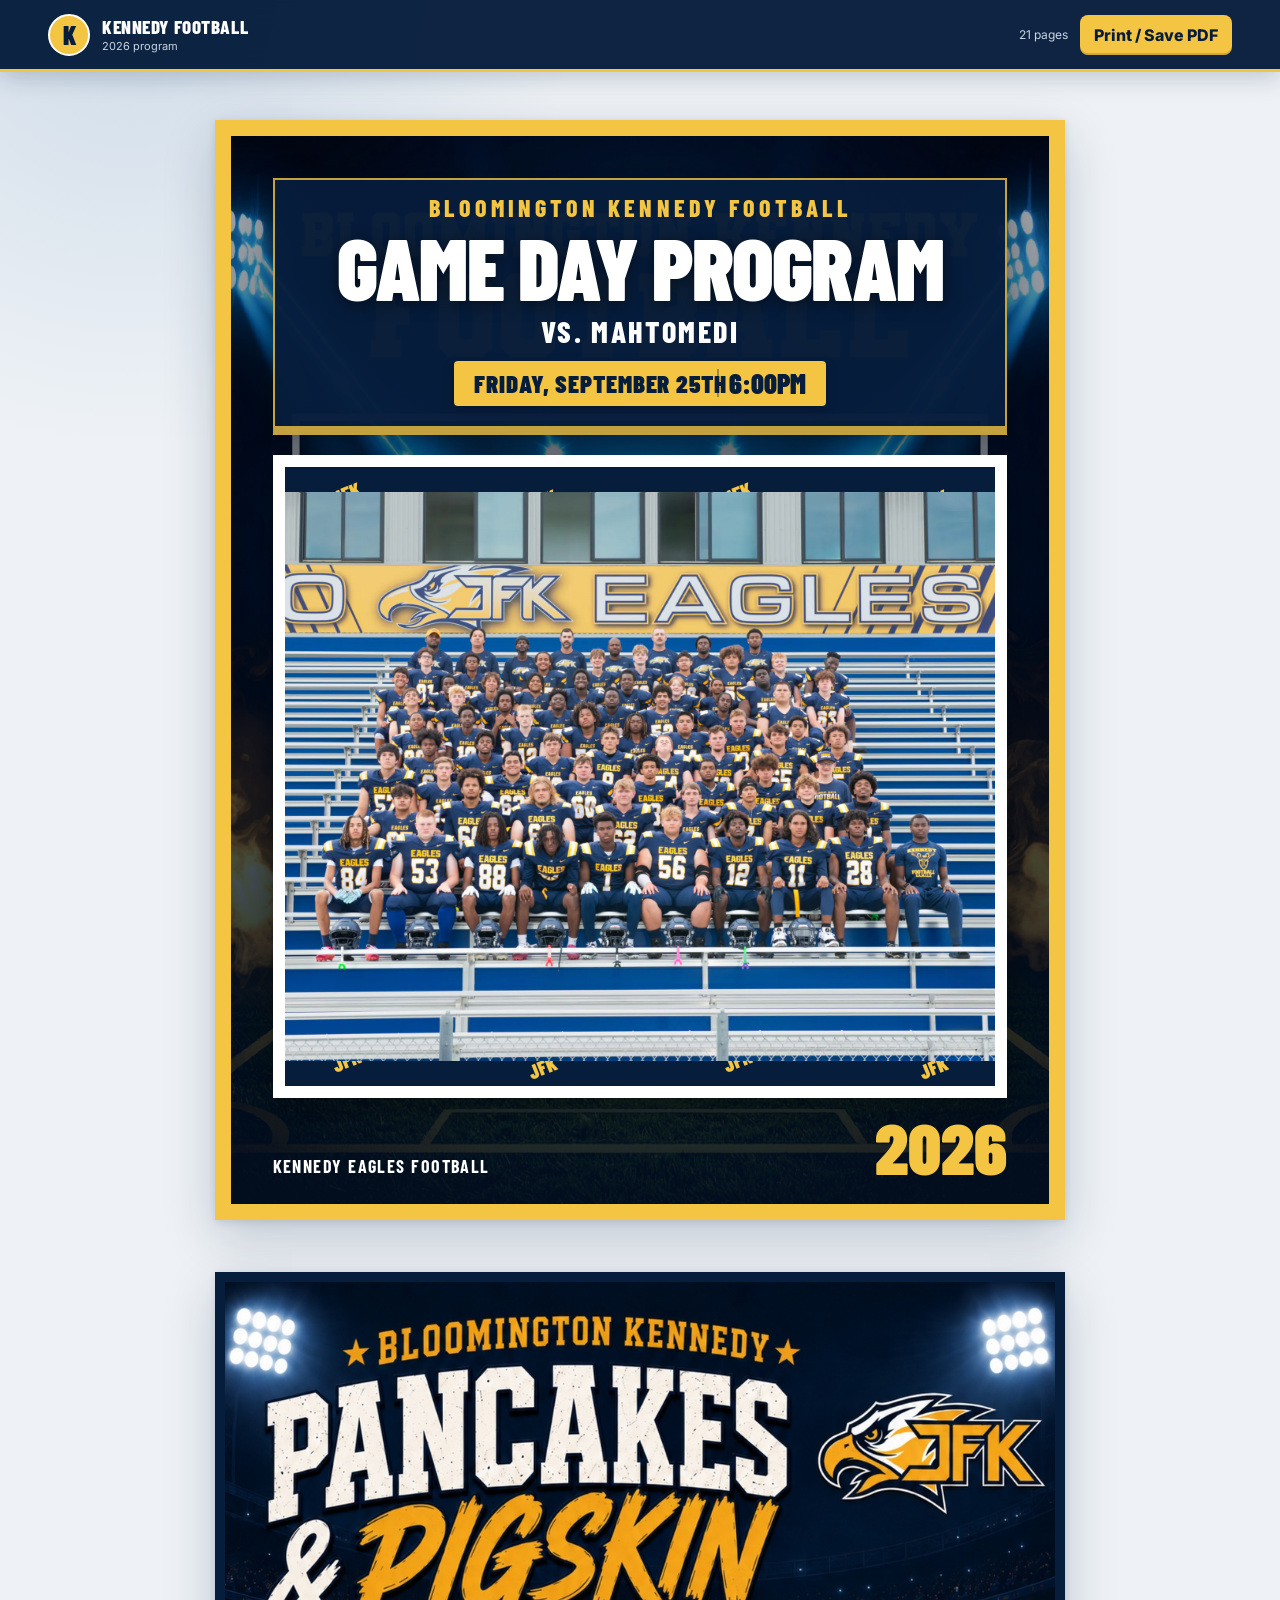
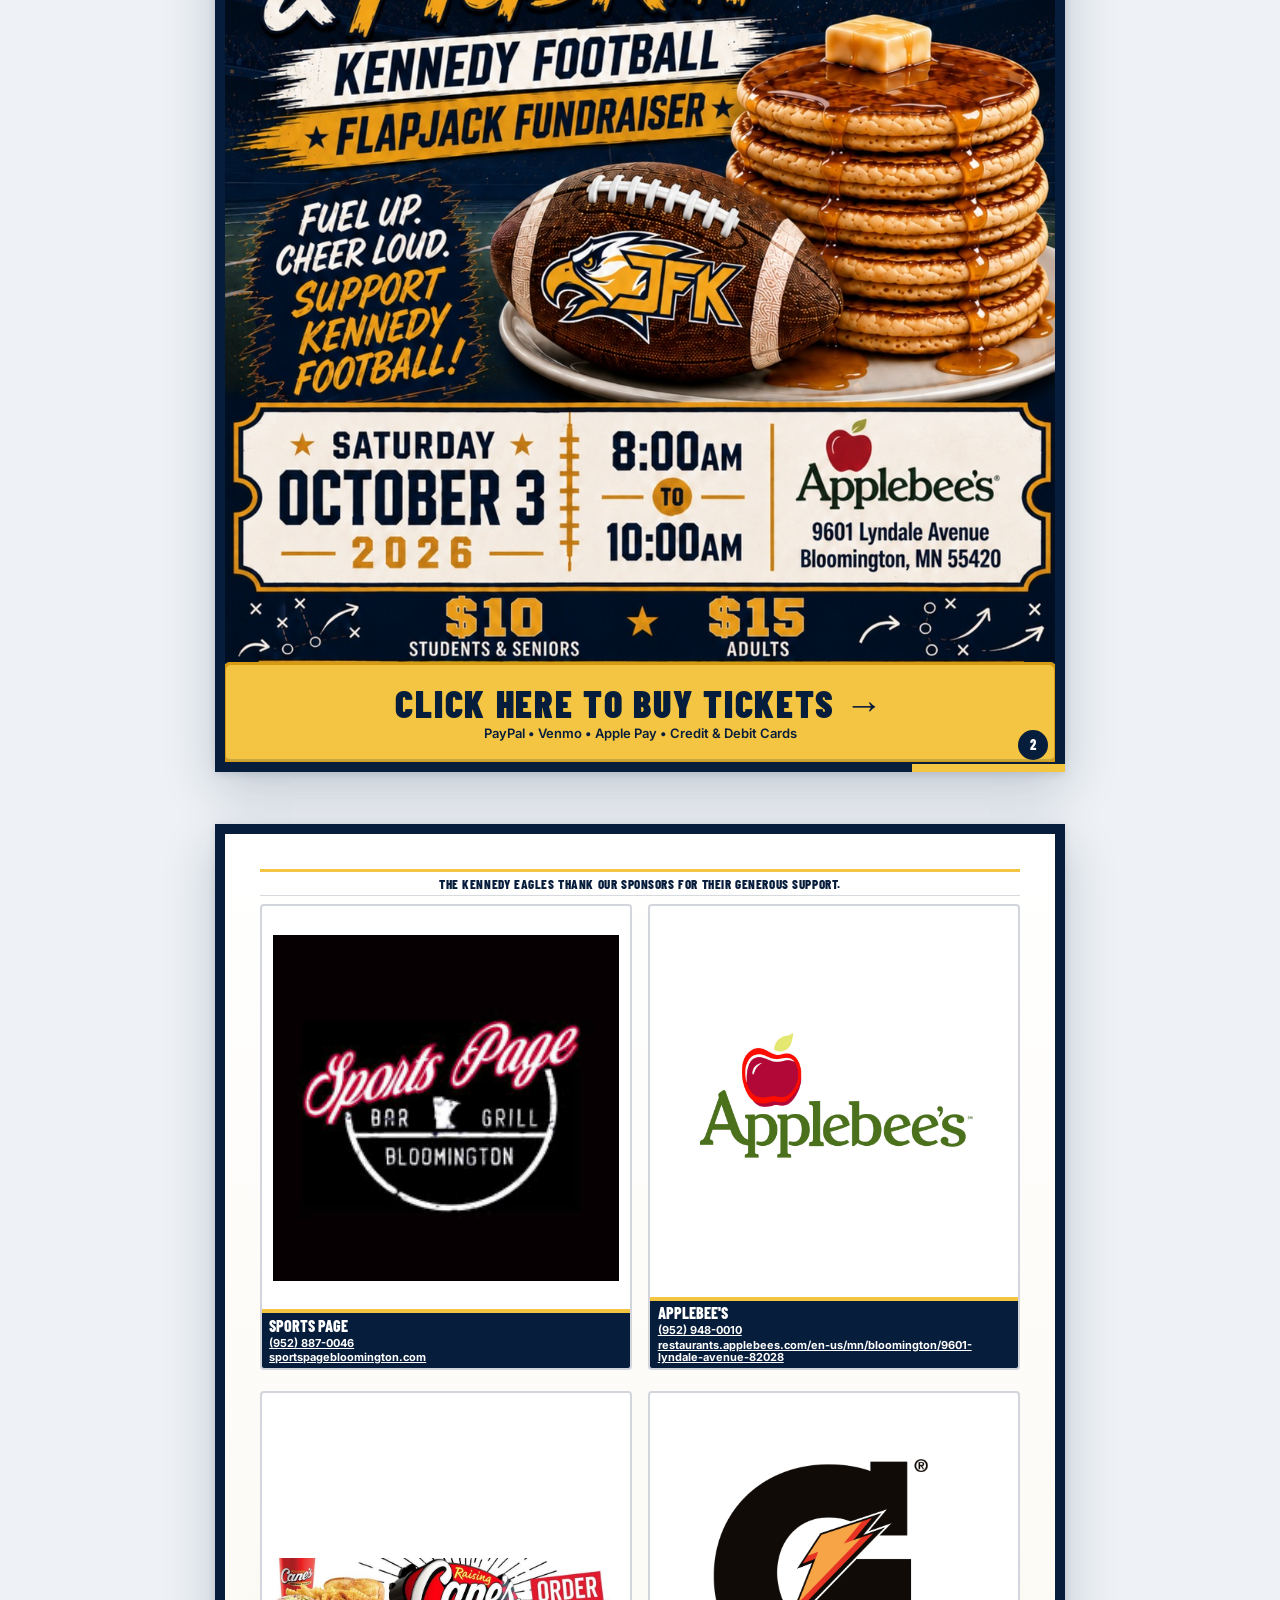
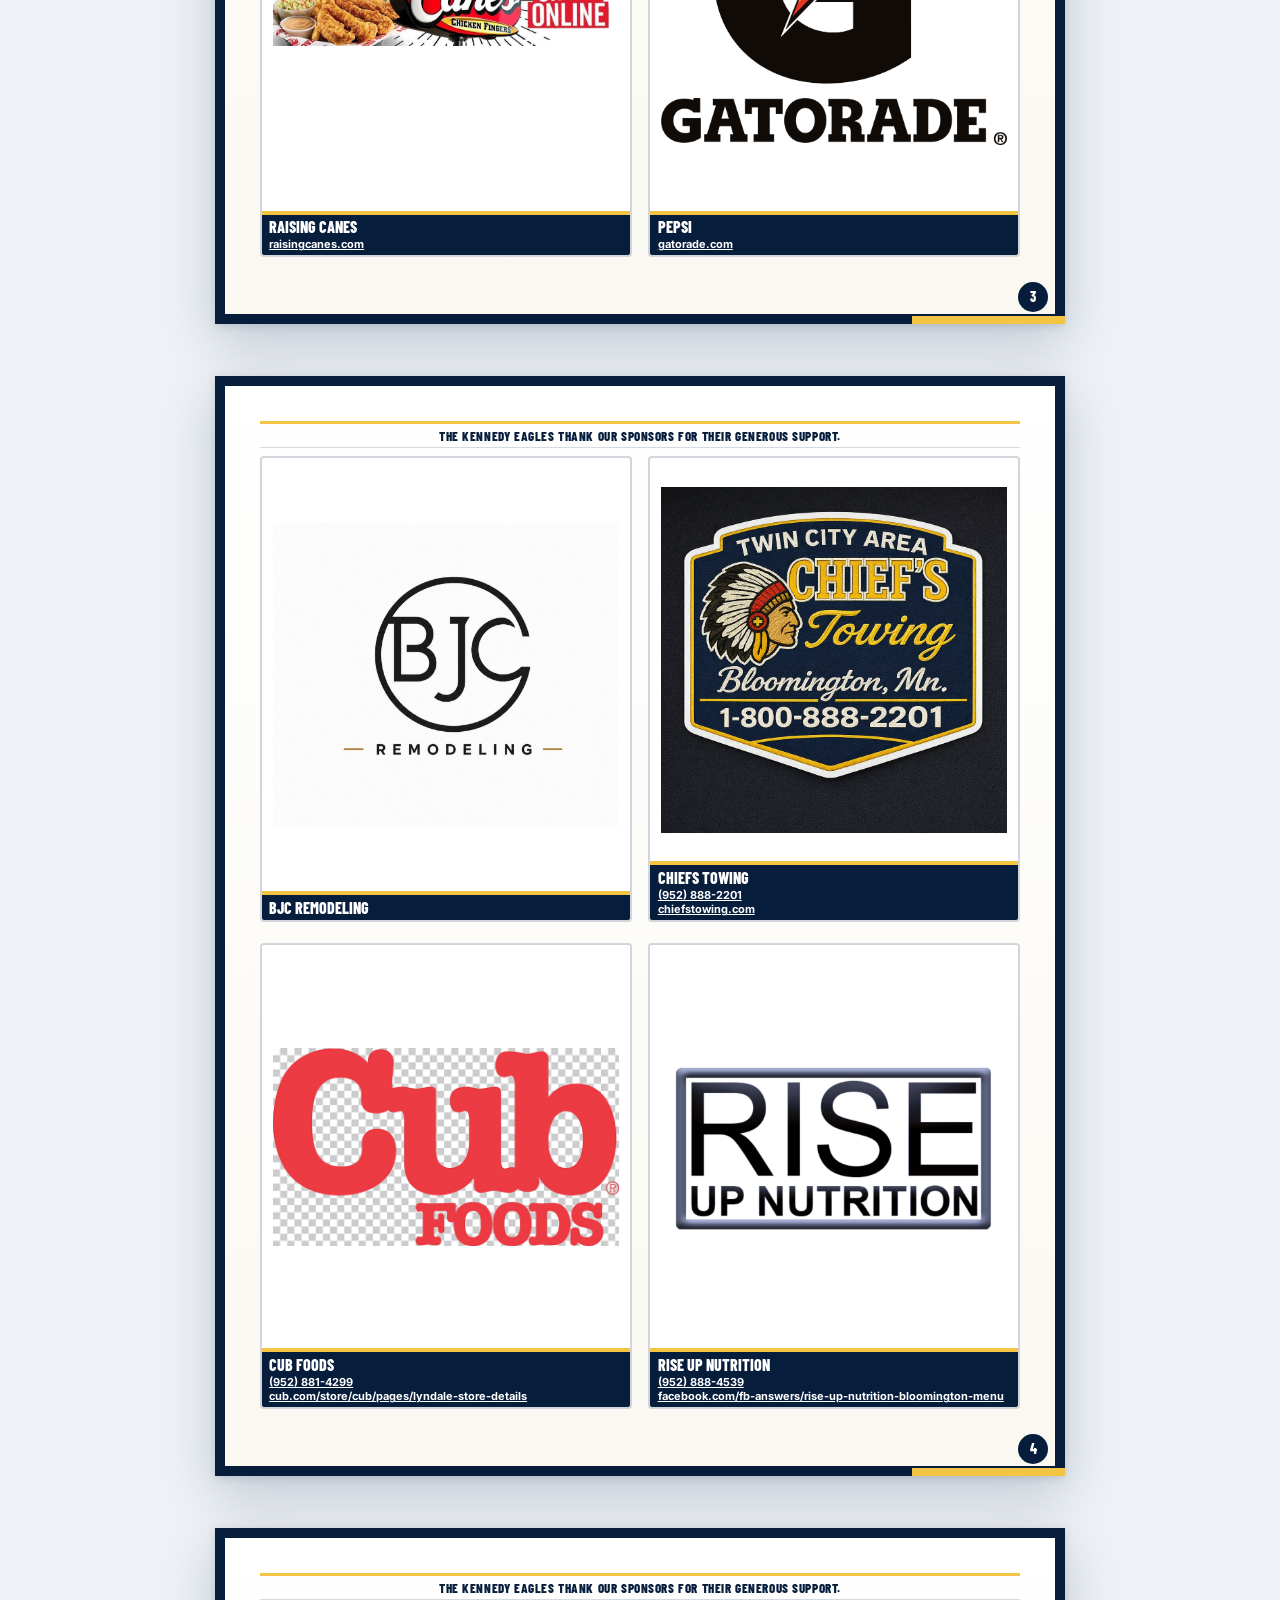
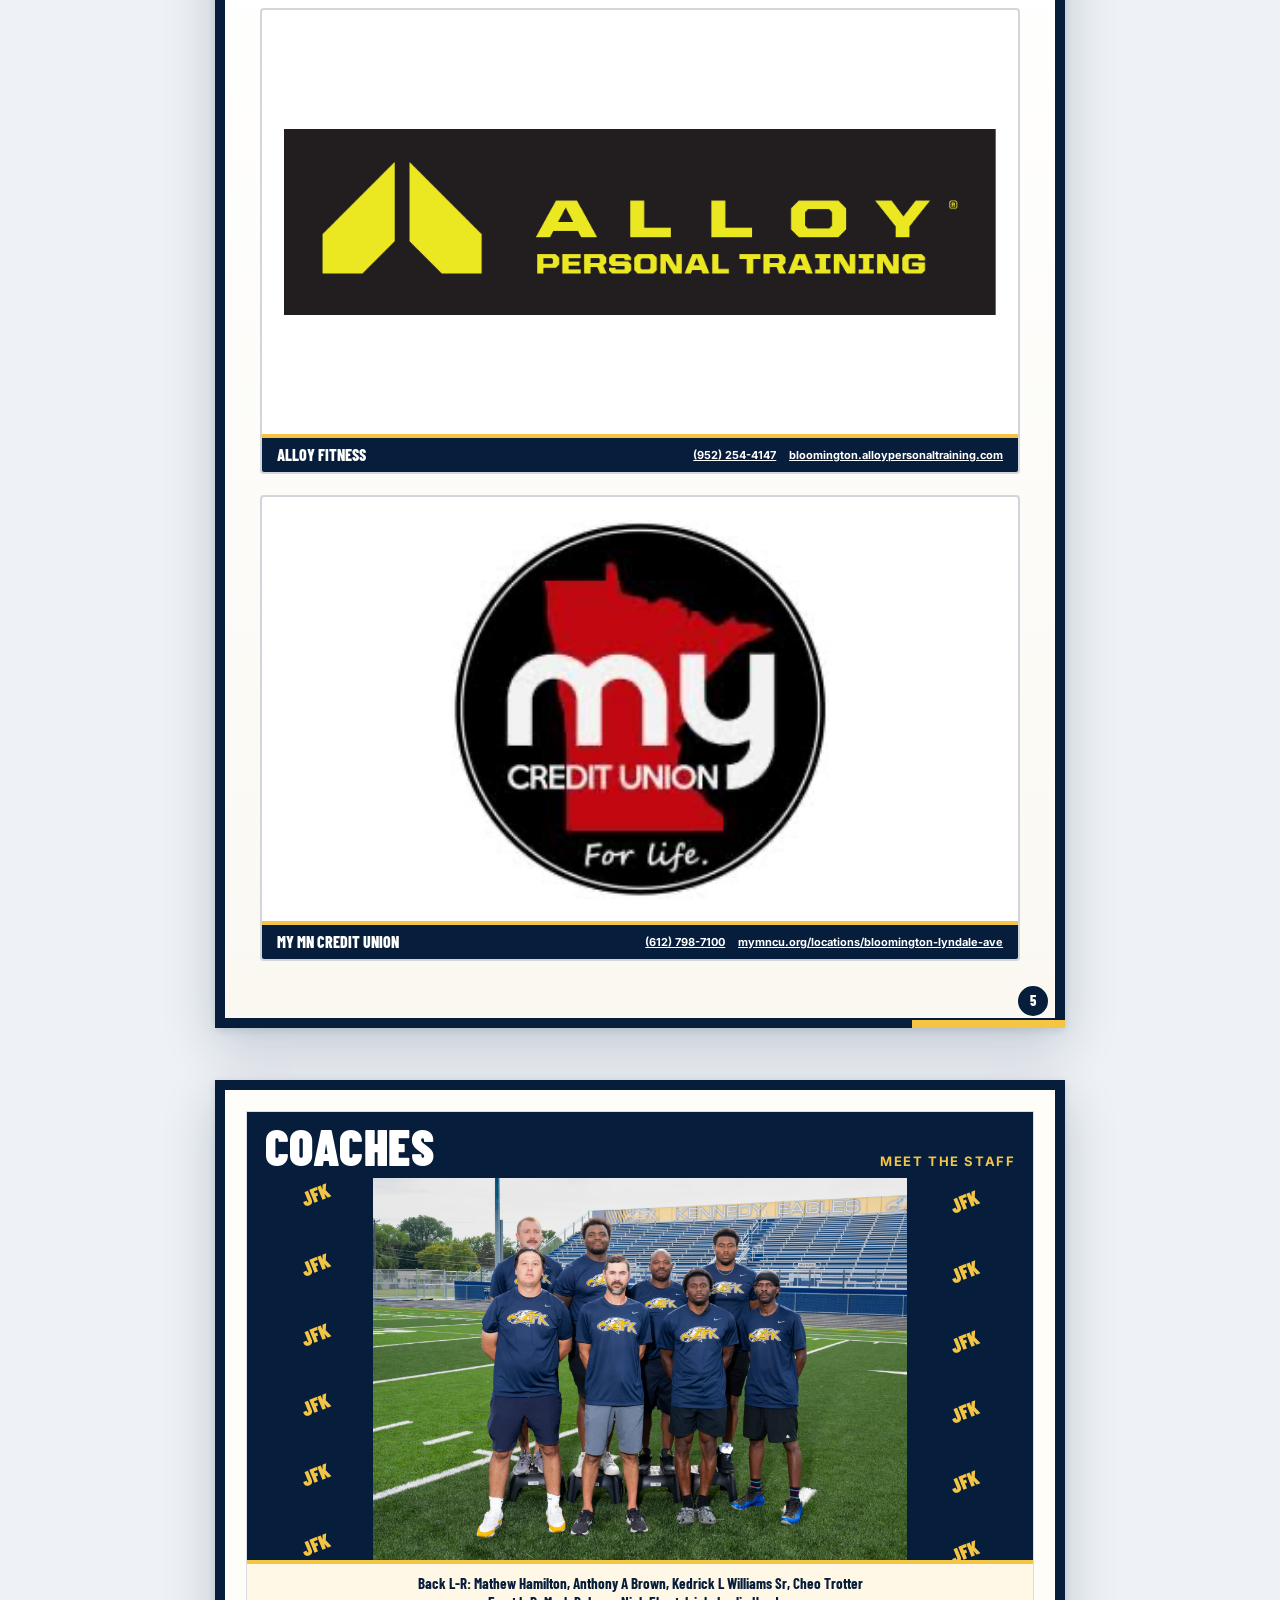
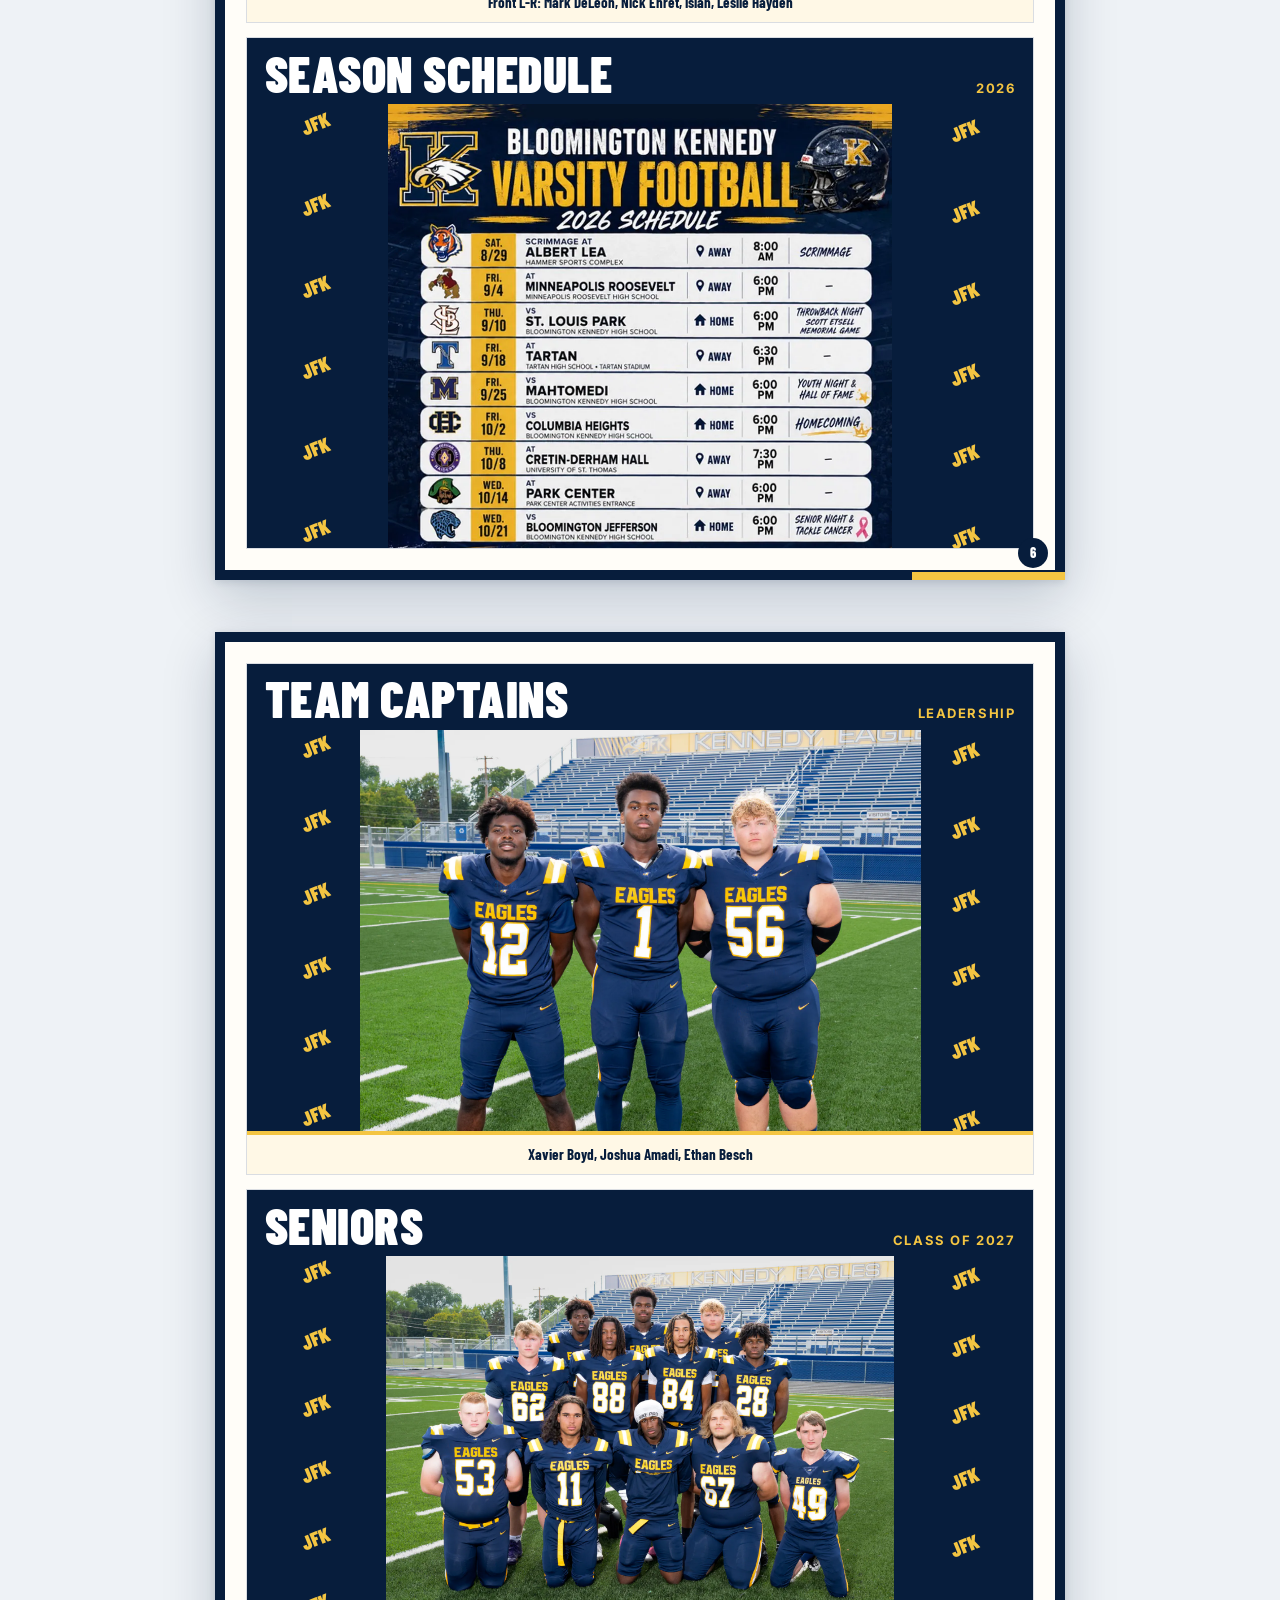
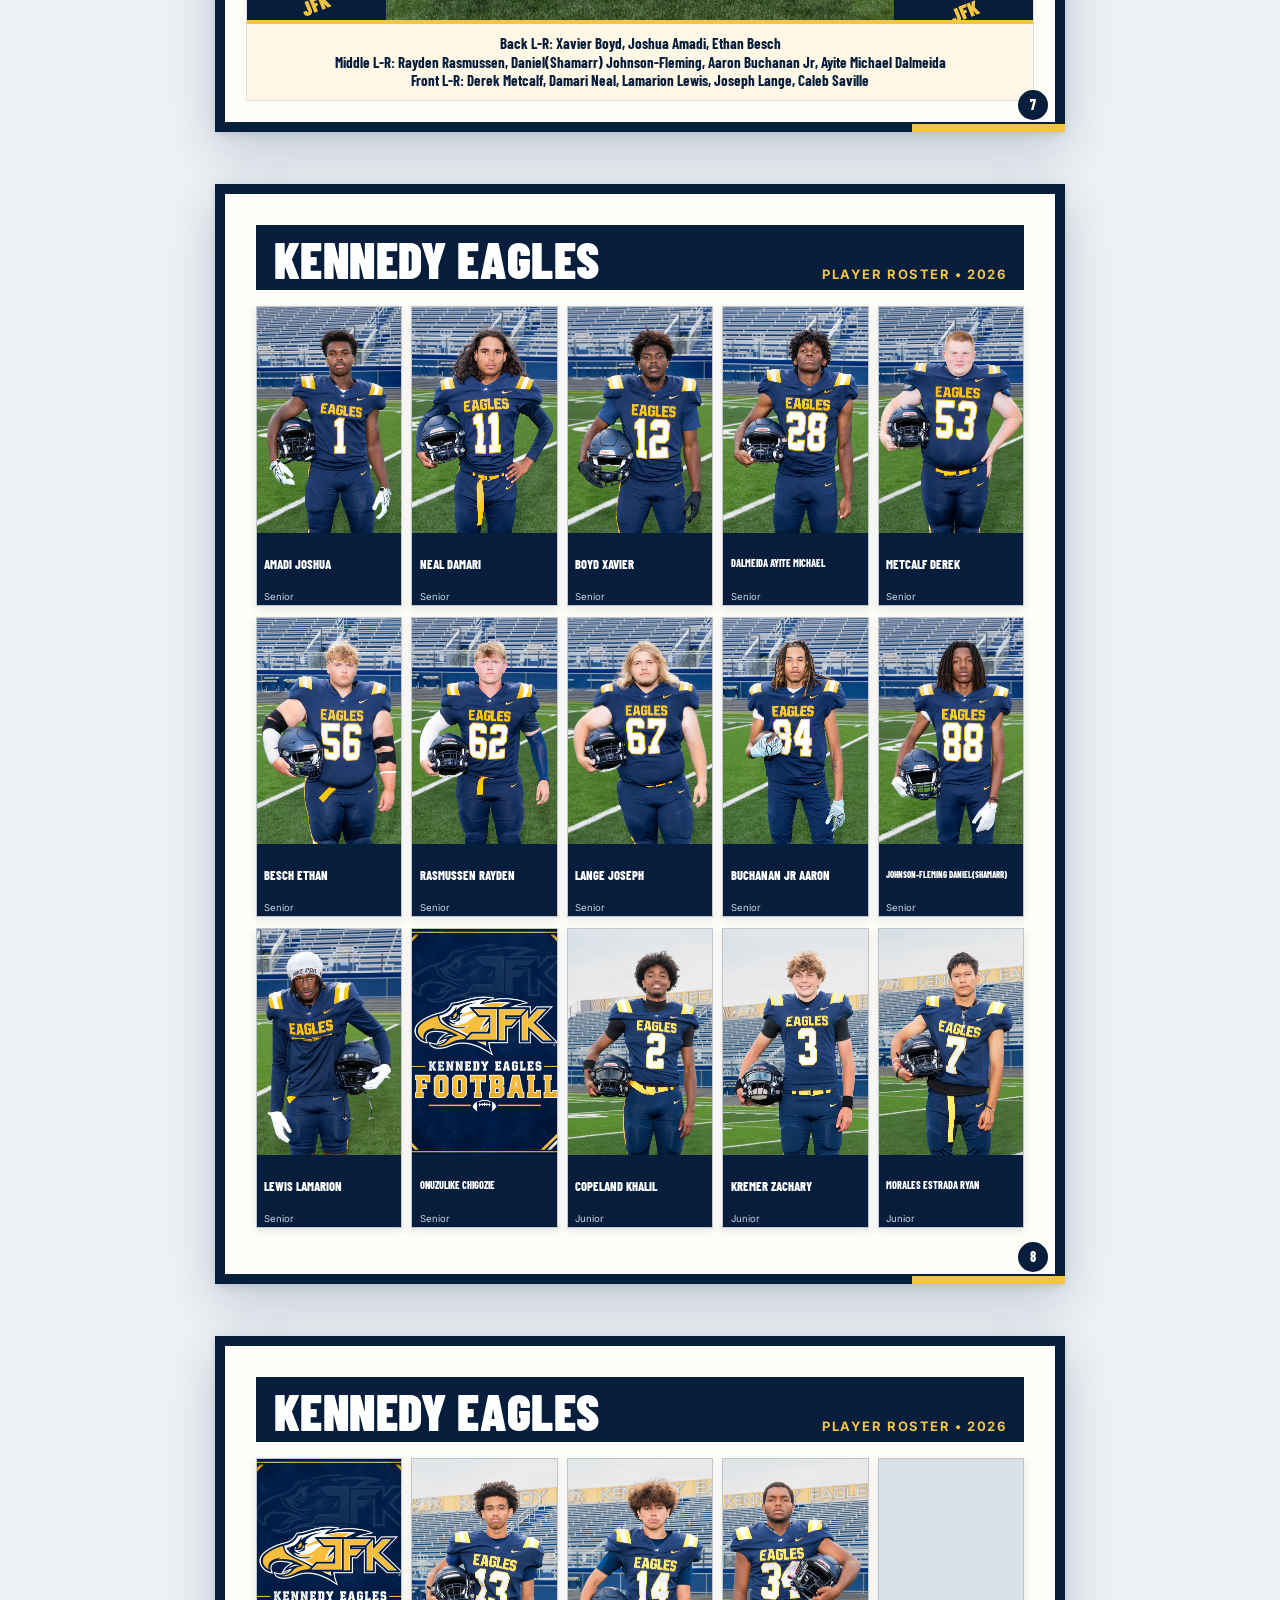
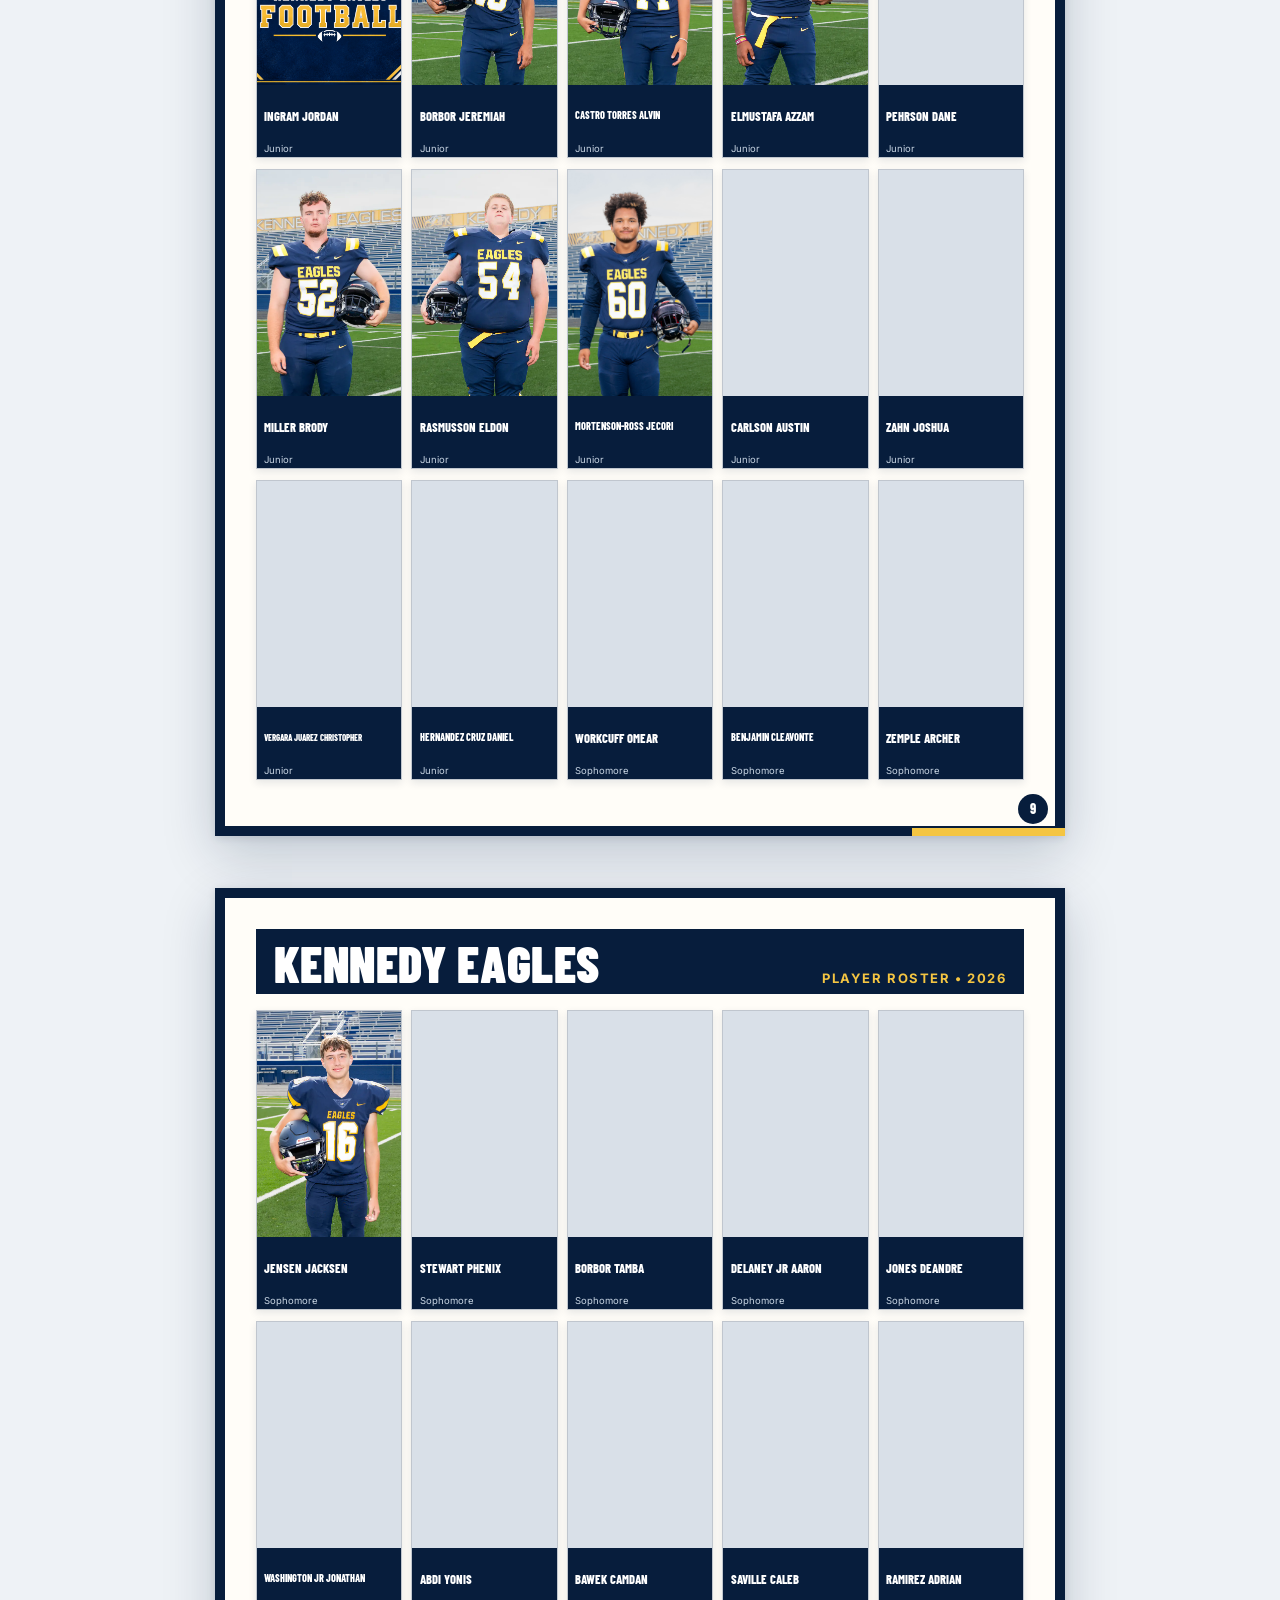
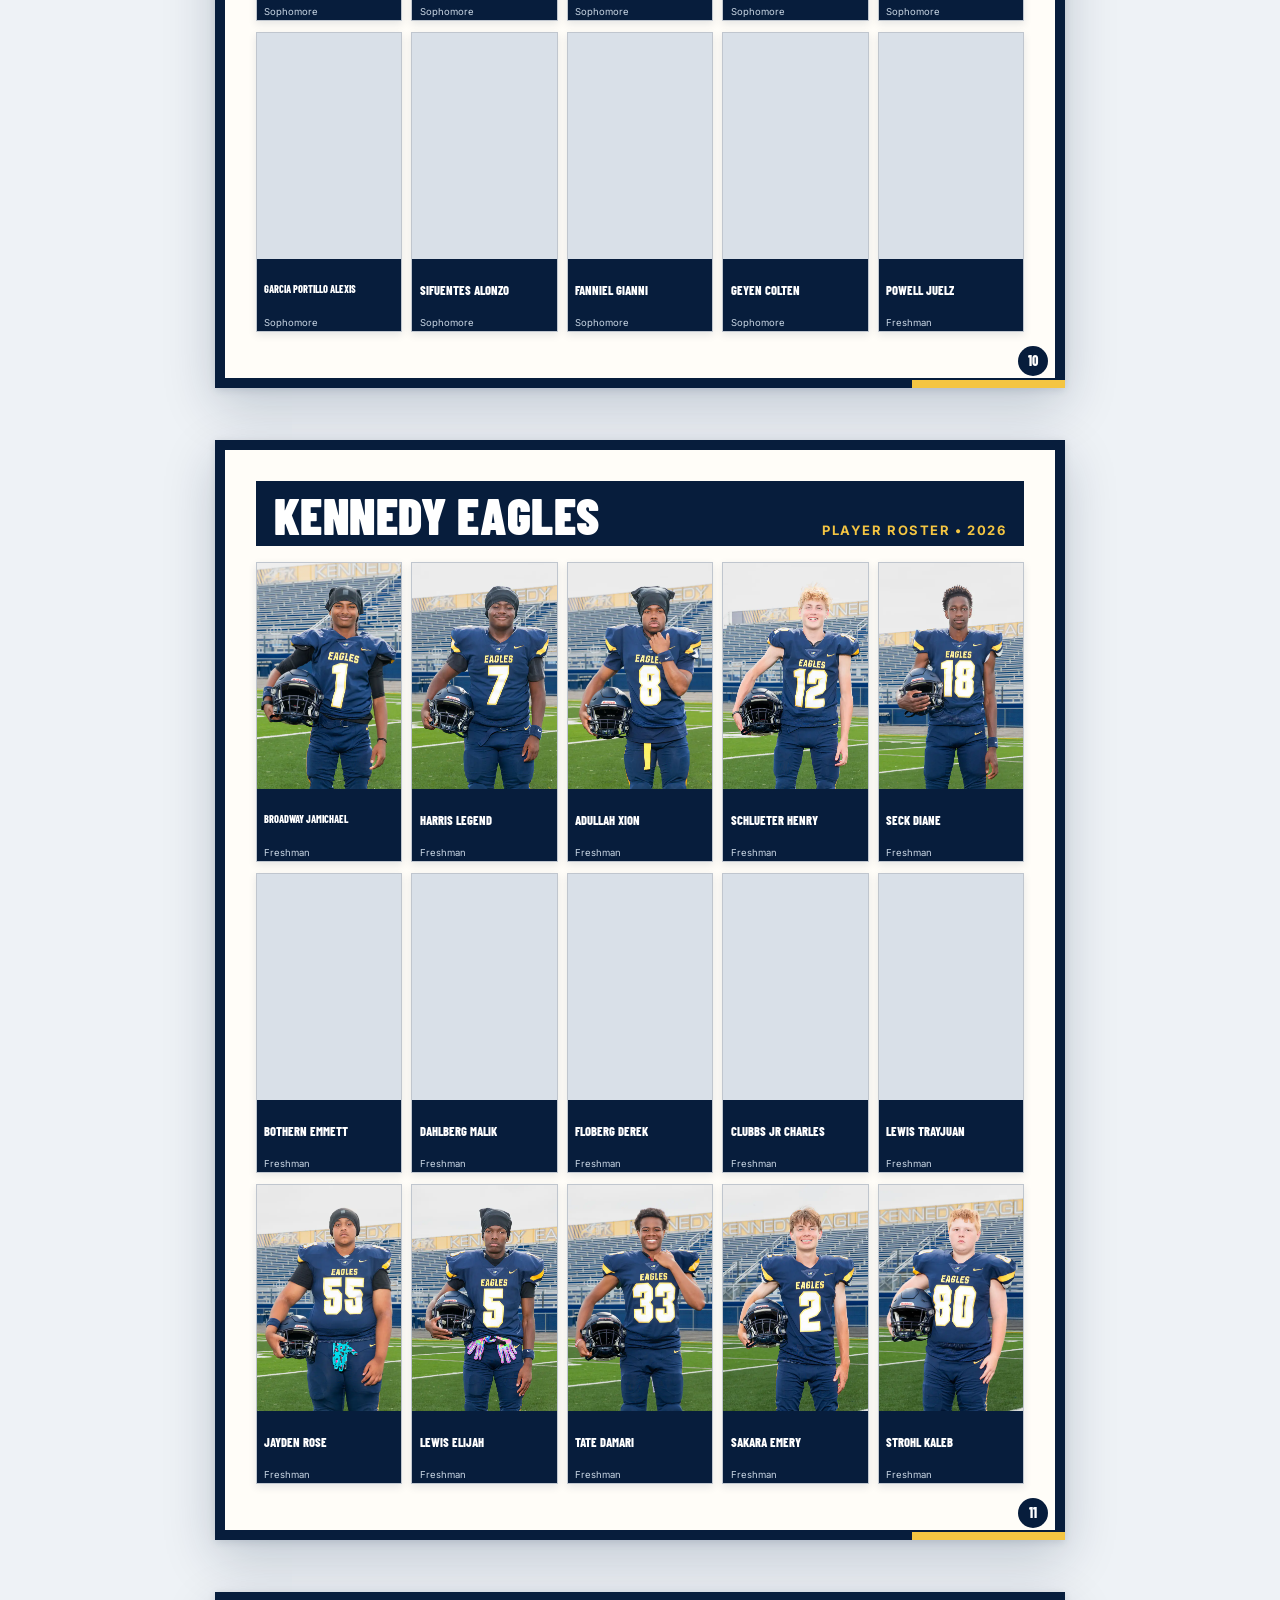
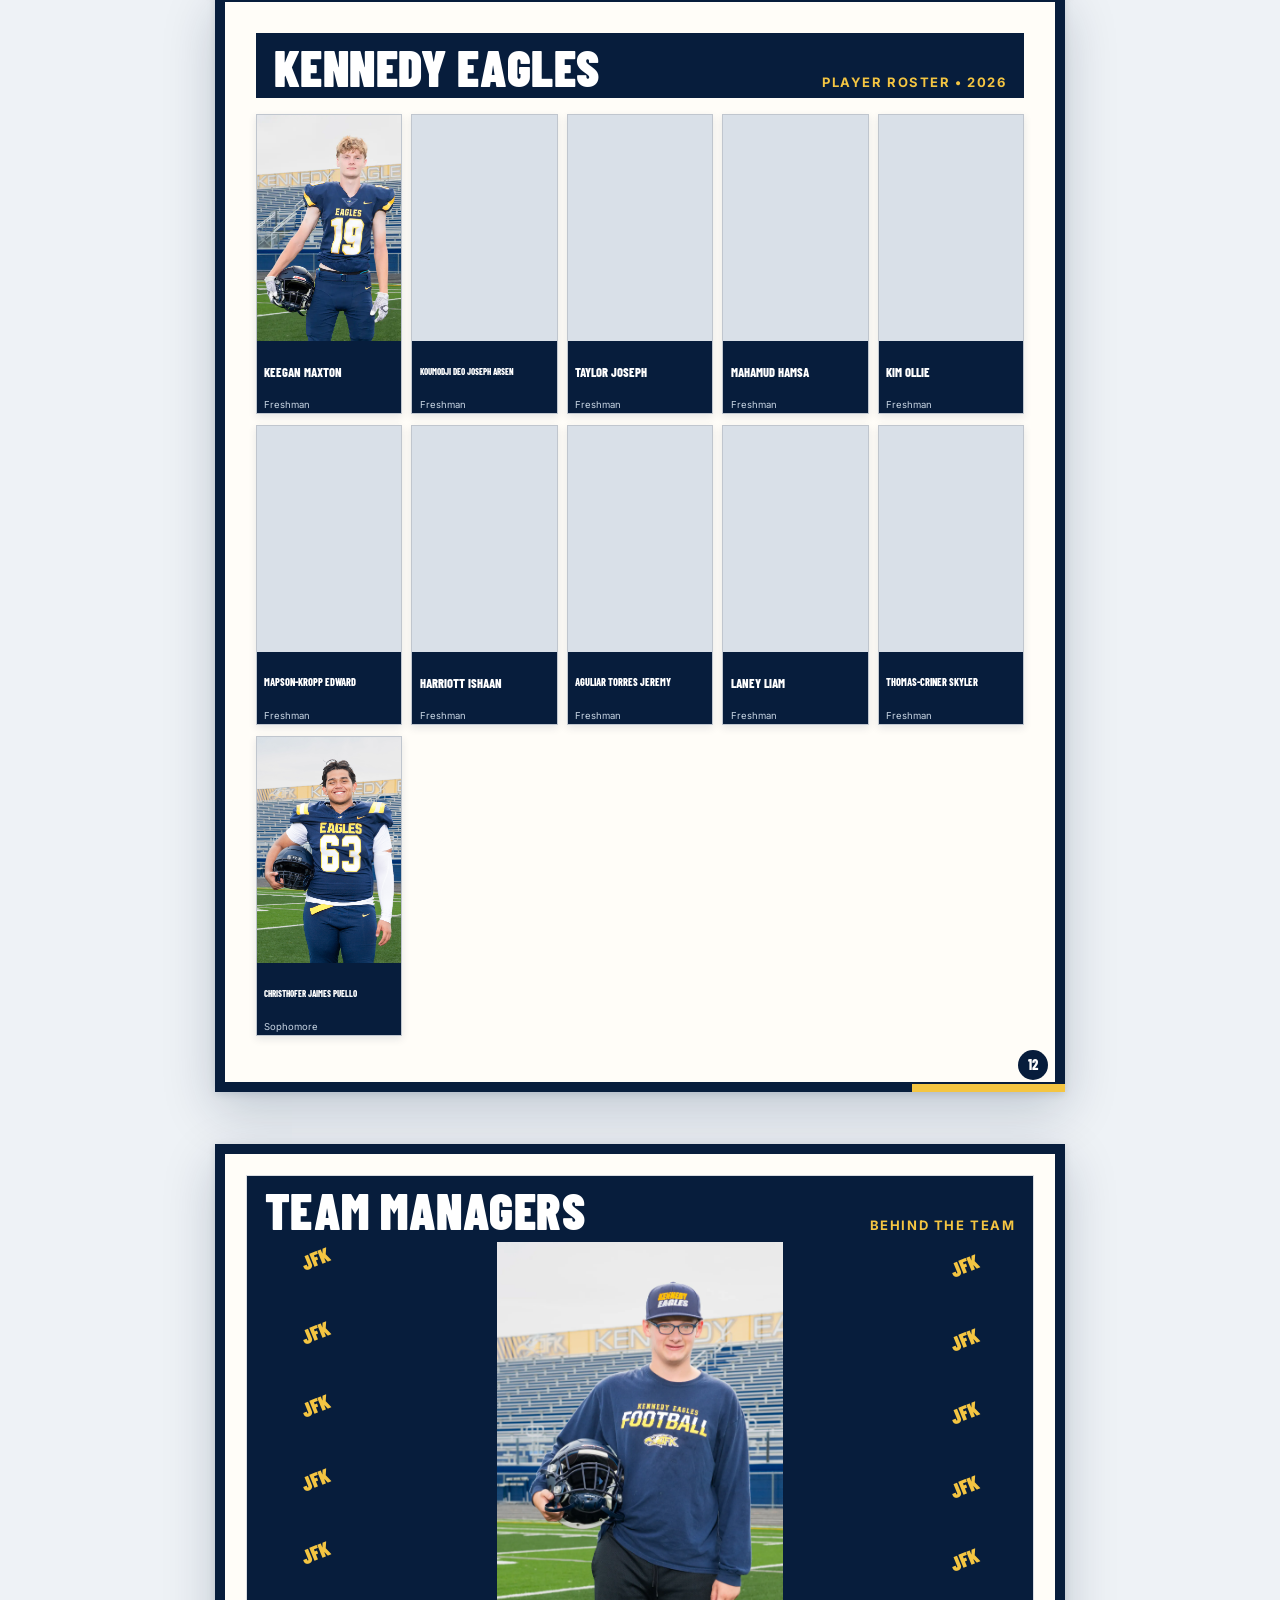
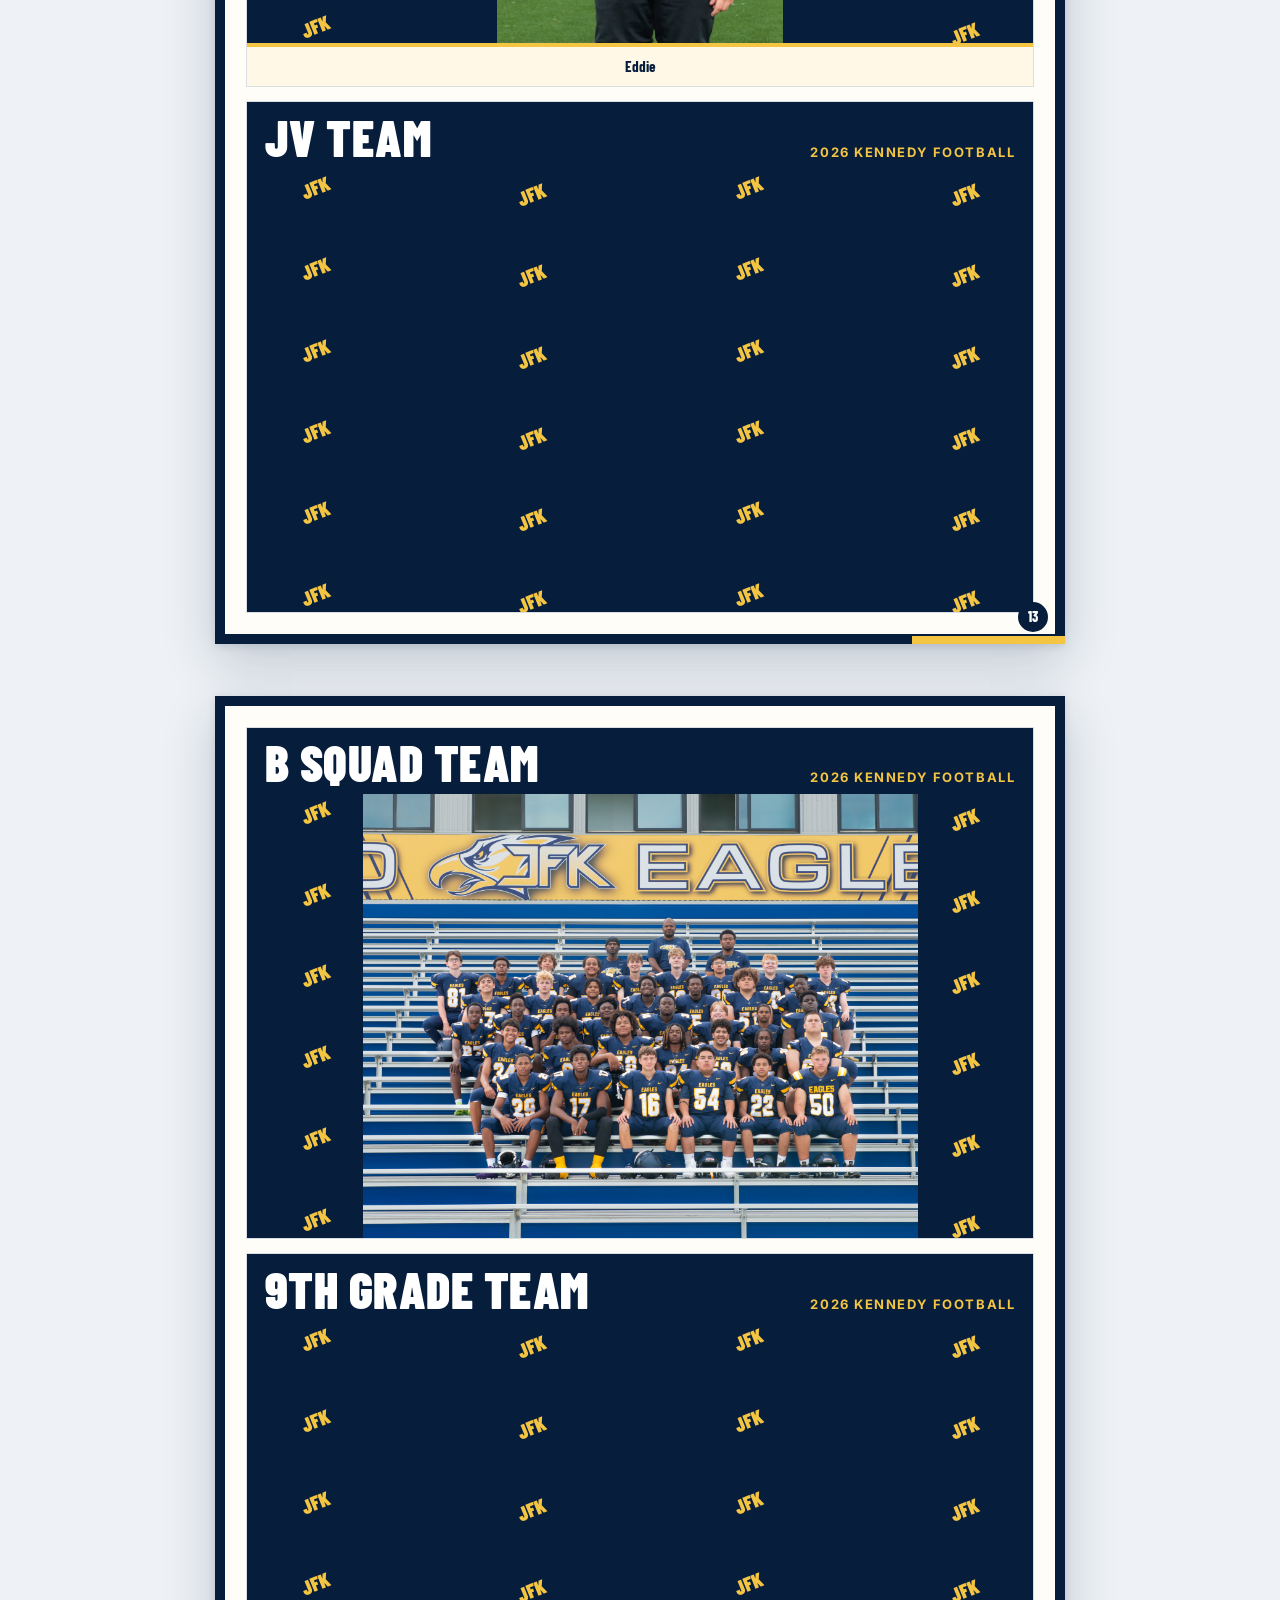
==== commit fc6da8ae: "Add sponsor thank-you banner: index.html" ====
--- a/index.html
+++ b/index.html
@@ -9,8 +9,8 @@
     <link rel="preconnect" href="https://fonts.googleapis.com" />
     <link rel="preconnect" href="https://fonts.gstatic.com" crossorigin />
     <link href="https://fonts.googleapis.com/css2?family=Barlow+Condensed:wght@500;600;700;800;900&family=Inter:wght@400;500;600;700&display=swap" rel="stylesheet" />
-    <link rel="stylesheet" href="./styles.css?v=20260922-actions1" />
-    <script type="module" src="./app.js?v=20260922-actions1"></script>
+    <link rel="stylesheet" href="./styles.css?v=20260923-sponsor-thanks1" />
+    <script type="module" src="./app.js?v=20260923-sponsor-thanks1"></script>
   </head>
   <body>
     <header class="site-header">
--- a/styles.css
+++ b/styles.css
@@ -285,7 +285,8 @@
 .cover-footer strong { color: var(--gold); font: 900 clamp(34px, 7vw, 72px)/.8 "Barlow Condensed", sans-serif; }
 
 /* Sponsors */
-.sponsor-page { display: grid; padding: 3.5% 3.5% 5.2%; background: linear-gradient(180deg, white, #faf8f1); }
+.sponsor-page { display: grid; min-height: 0; grid-template-rows: auto minmax(0, 1fr); gap: .8%; padding: 3.5% 3.5% 5.2%; background: linear-gradient(180deg, white, #faf8f1); }
+.sponsor-thanks { margin: 0; padding: .65% 2% .55%; color: var(--navy); border-top: 3px solid var(--gold); border-bottom: 1px solid rgba(7,29,60,.16); font: 800 clamp(8px, 1.25vw, 13px)/1.1 "Barlow Condensed", sans-serif; letter-spacing: .045em; text-align: center; text-transform: uppercase; }
 .sponsor-grid { display: grid; width: 100%; height: auto; min-height: 0; overflow: hidden; grid-template: repeat(2, minmax(0, 1fr)) / repeat(2, minmax(0, 1fr)); grid-auto-flow: row dense; gap: 2.2%; }
 .sponsor-slot { display: grid; min-width: 0; min-height: 0; grid-template-rows: minmax(0, 1fr) auto; overflow: hidden; color: var(--navy); border: 2px solid rgba(7,29,60,.18); border-radius: 4px; background: white; text-align: center; }
 .sponsor-size-full { grid-column: span 2; grid-row: span 2; }
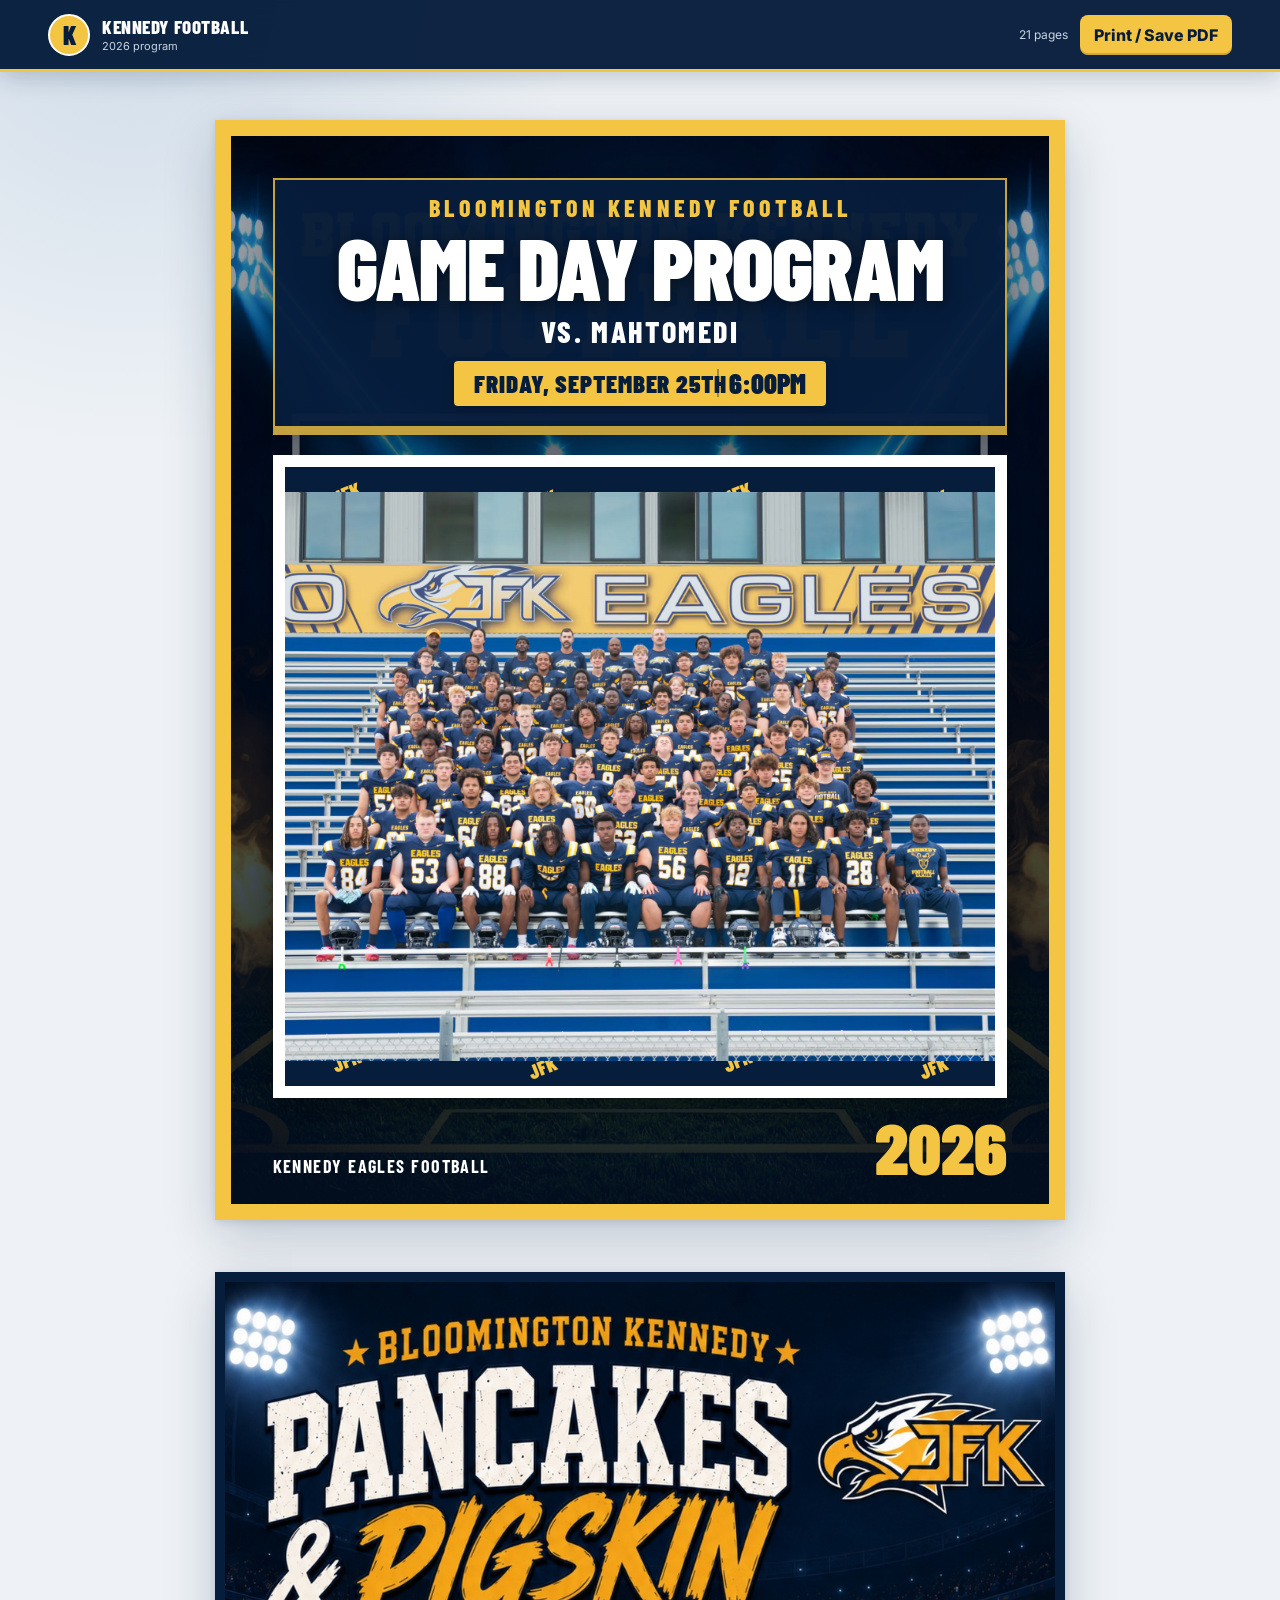
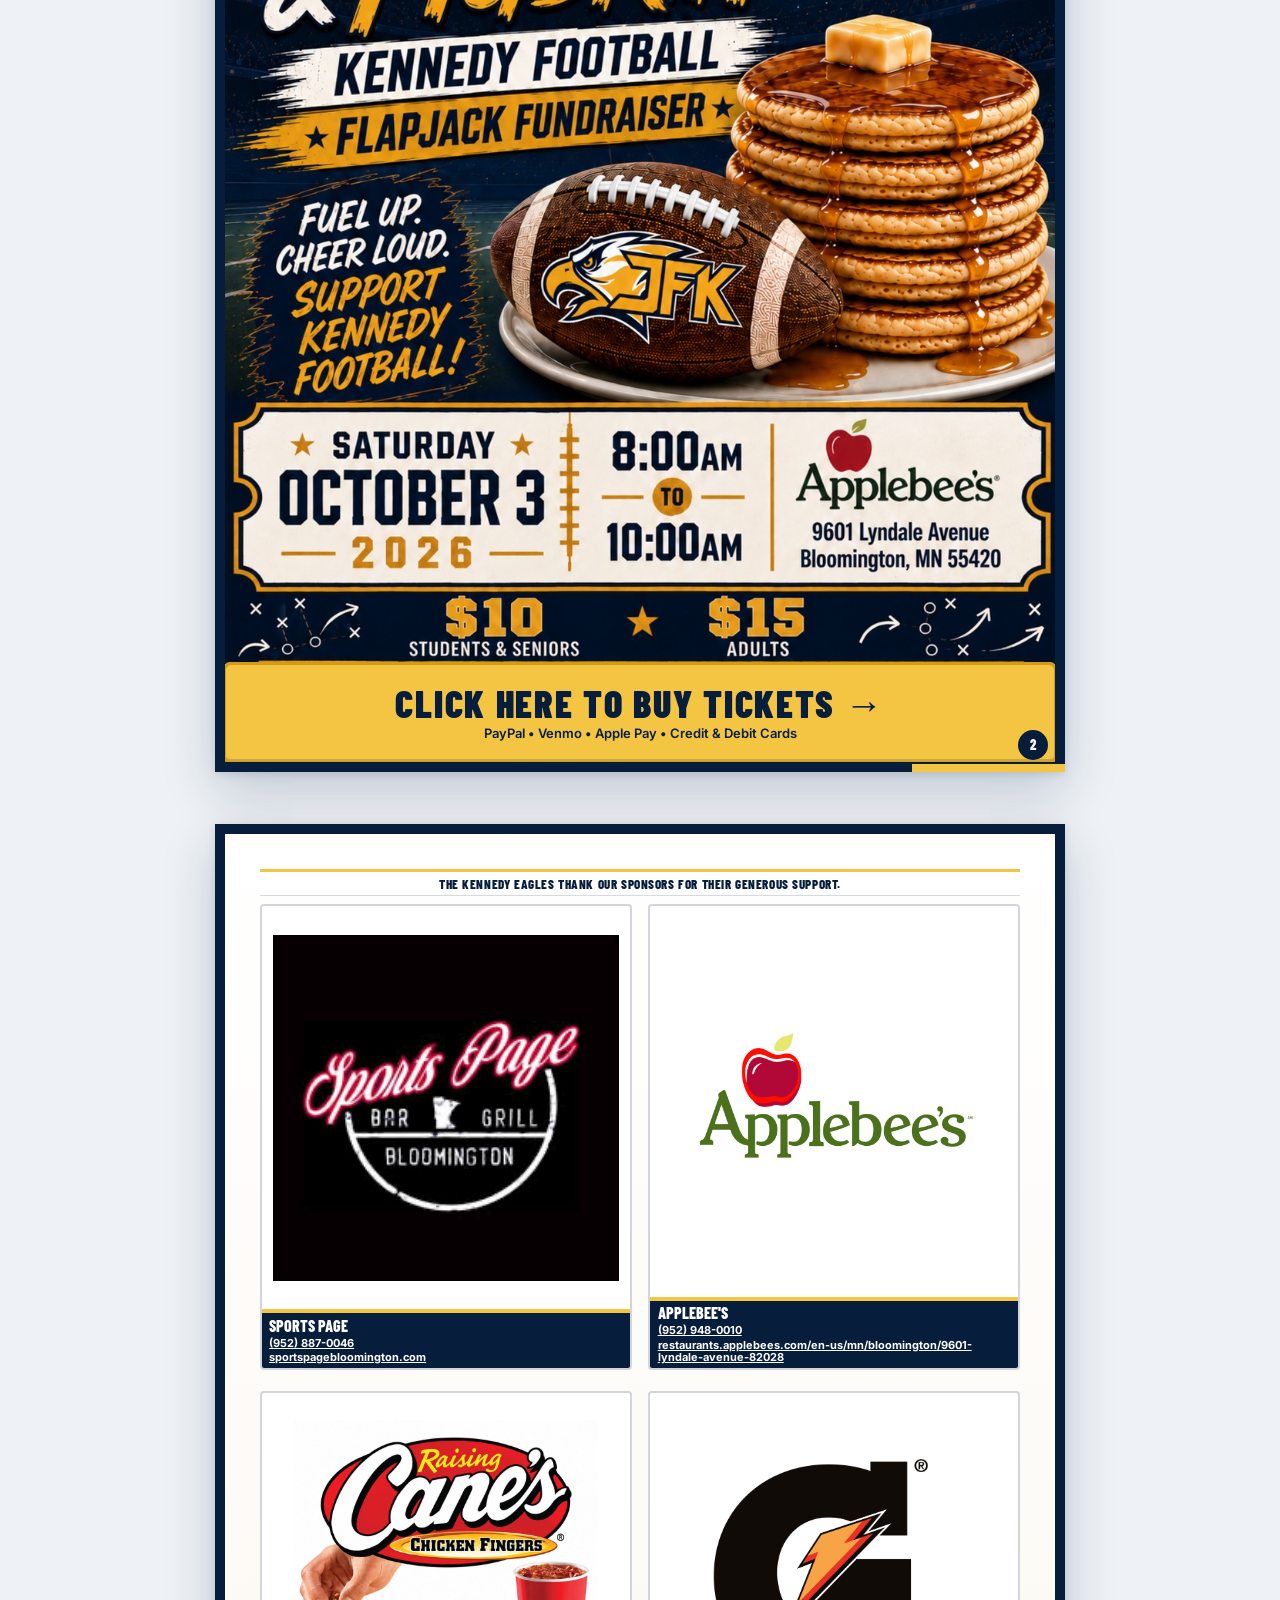
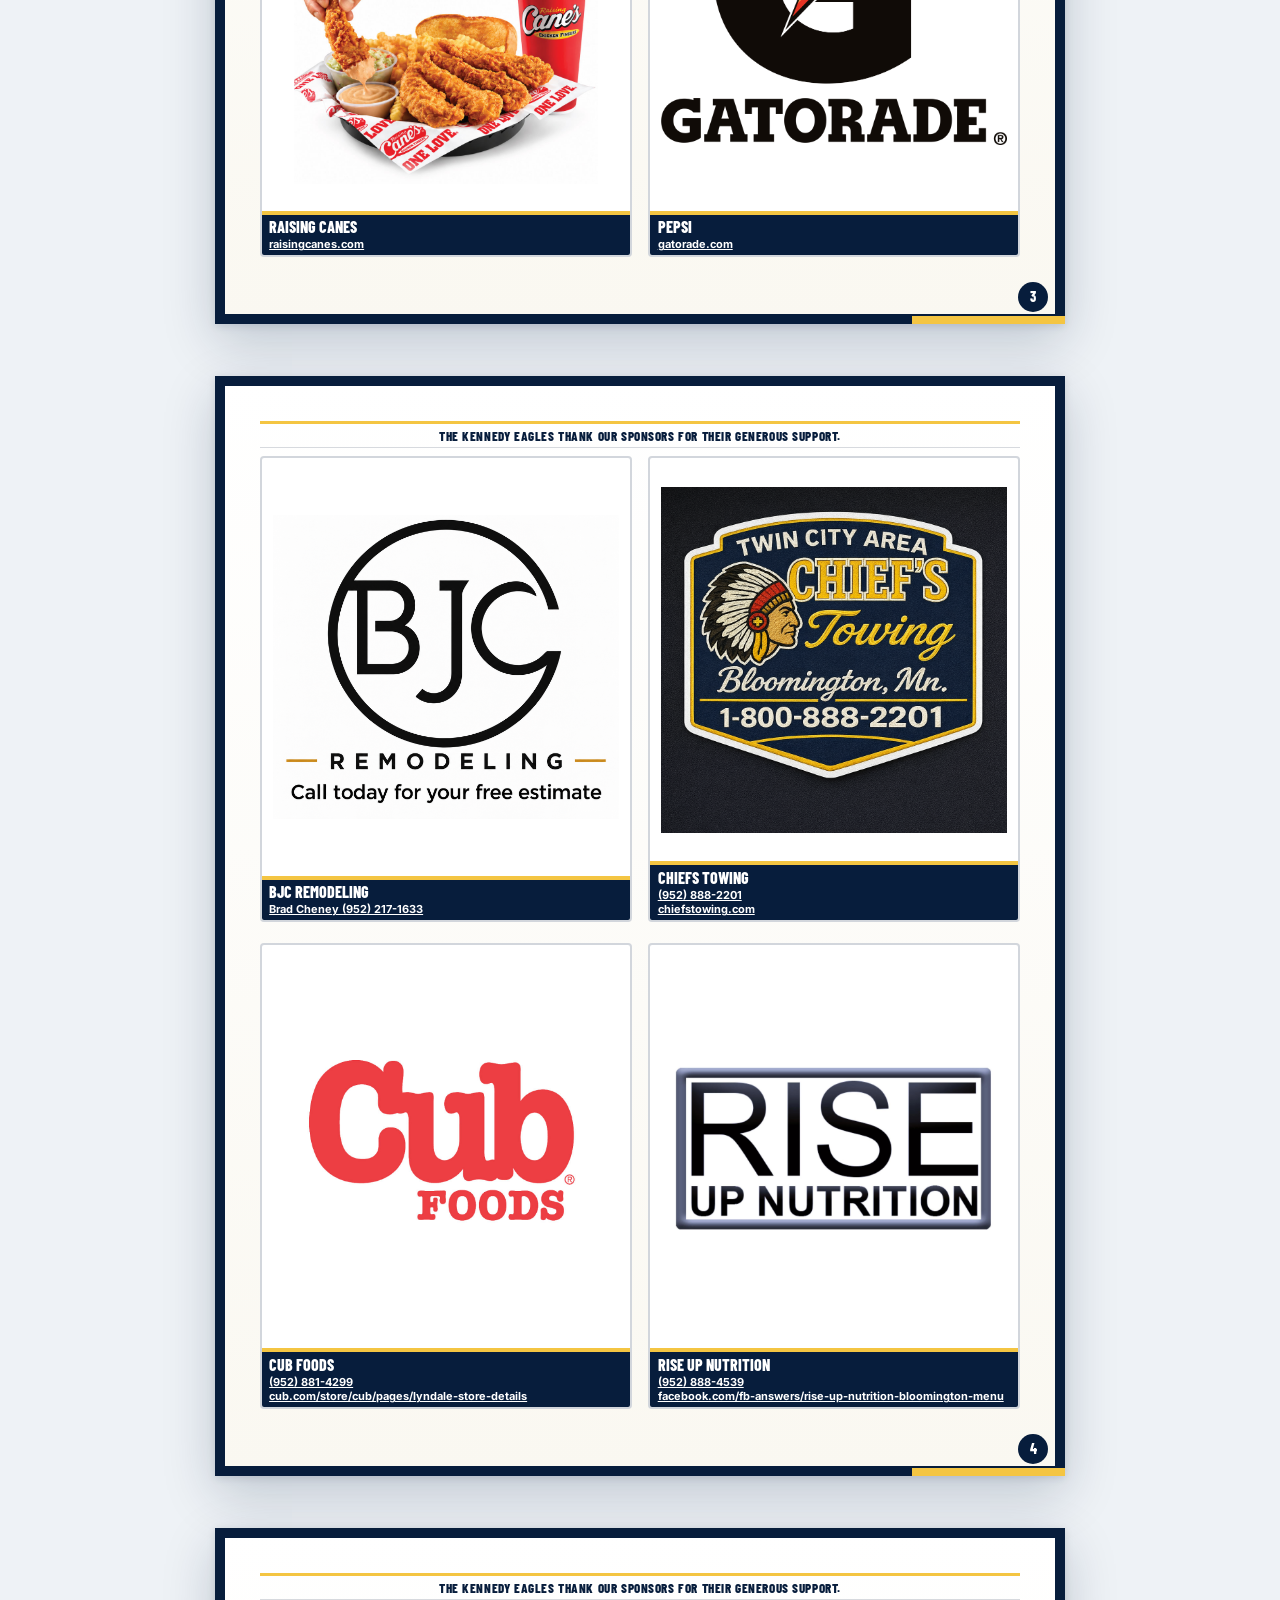
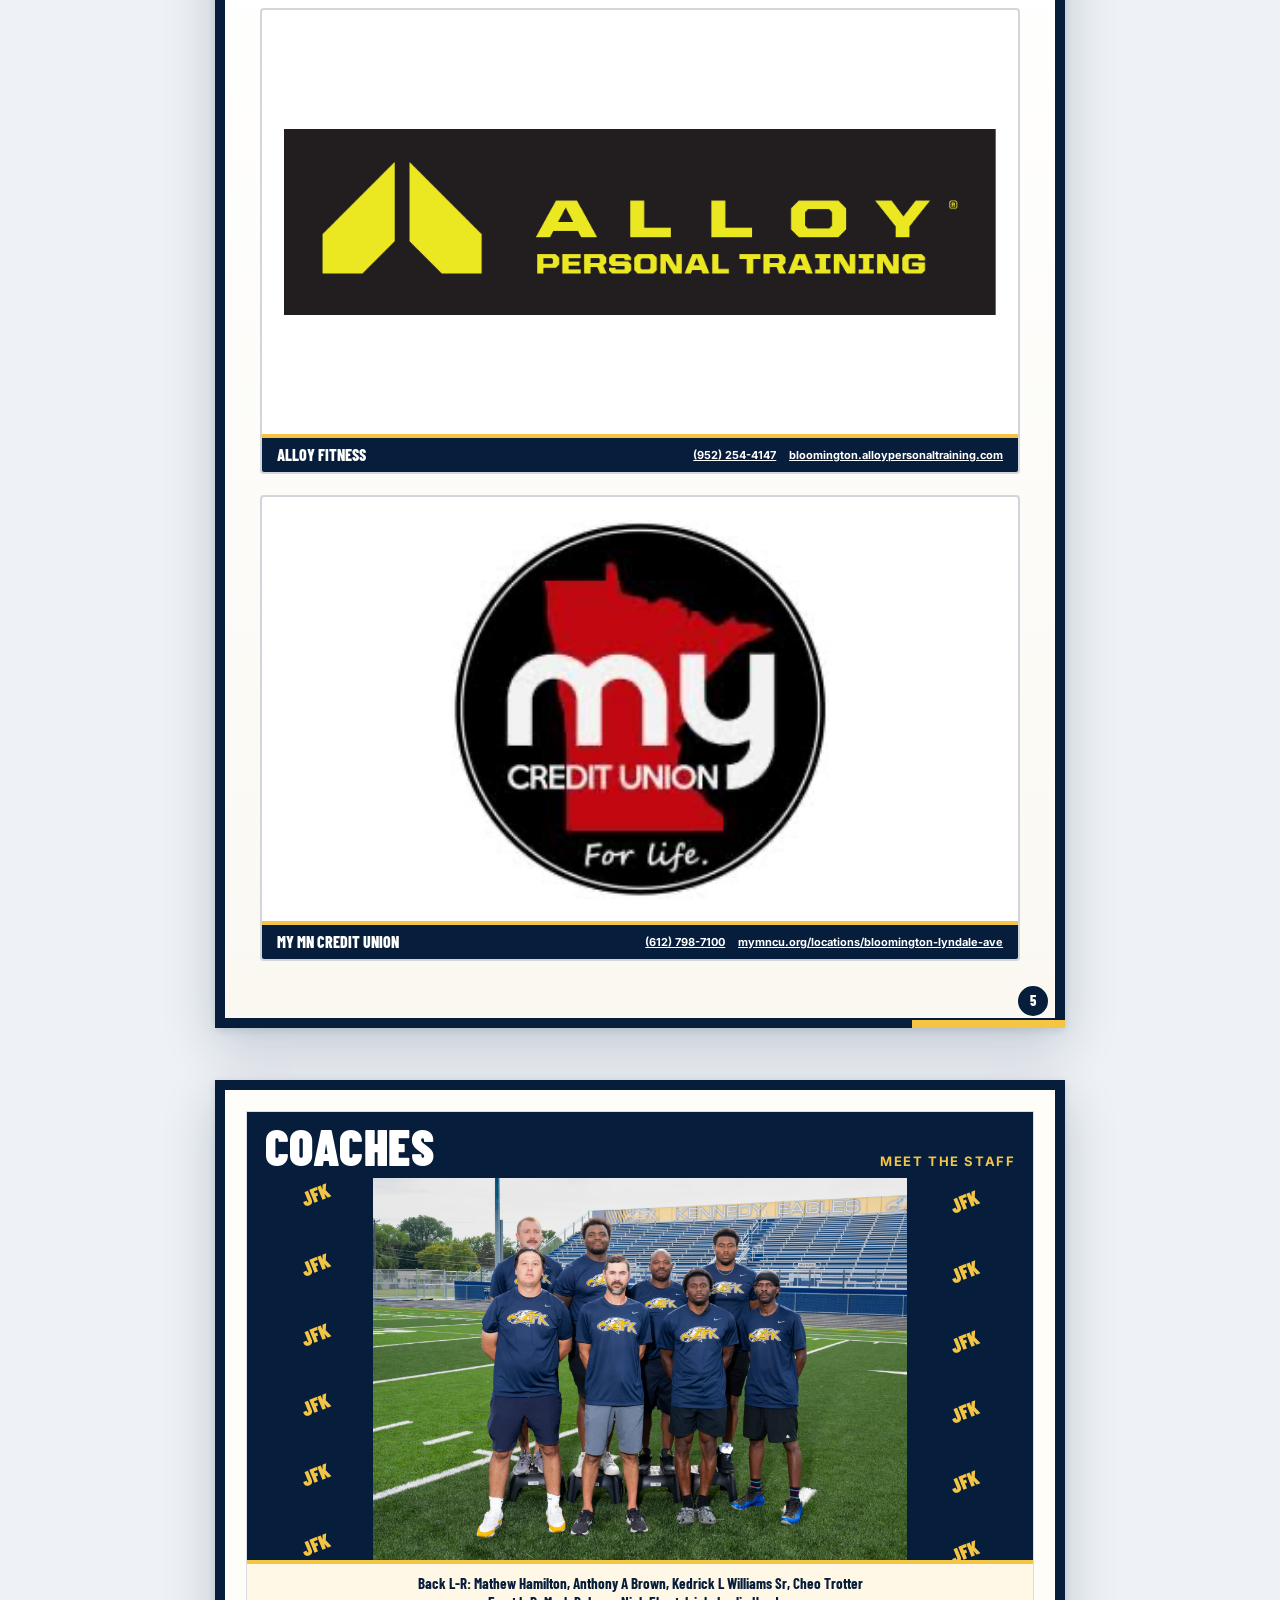
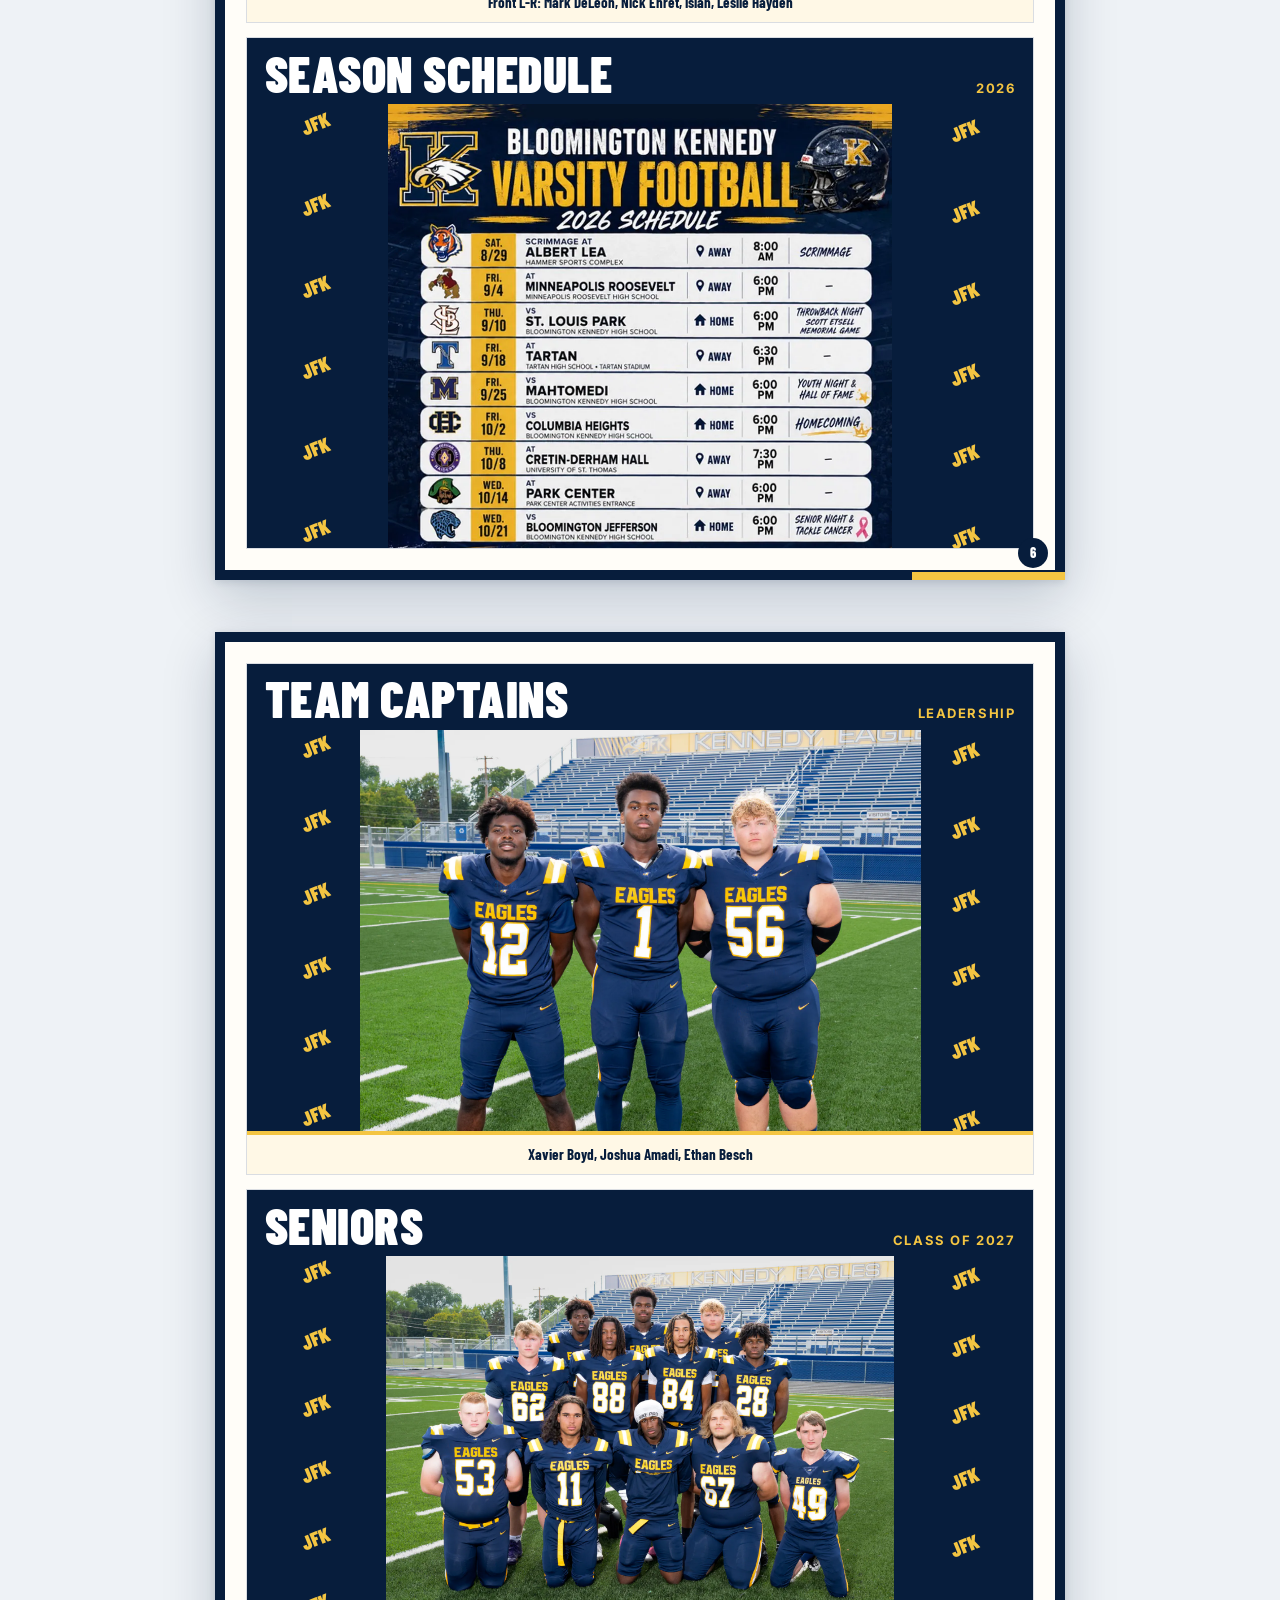
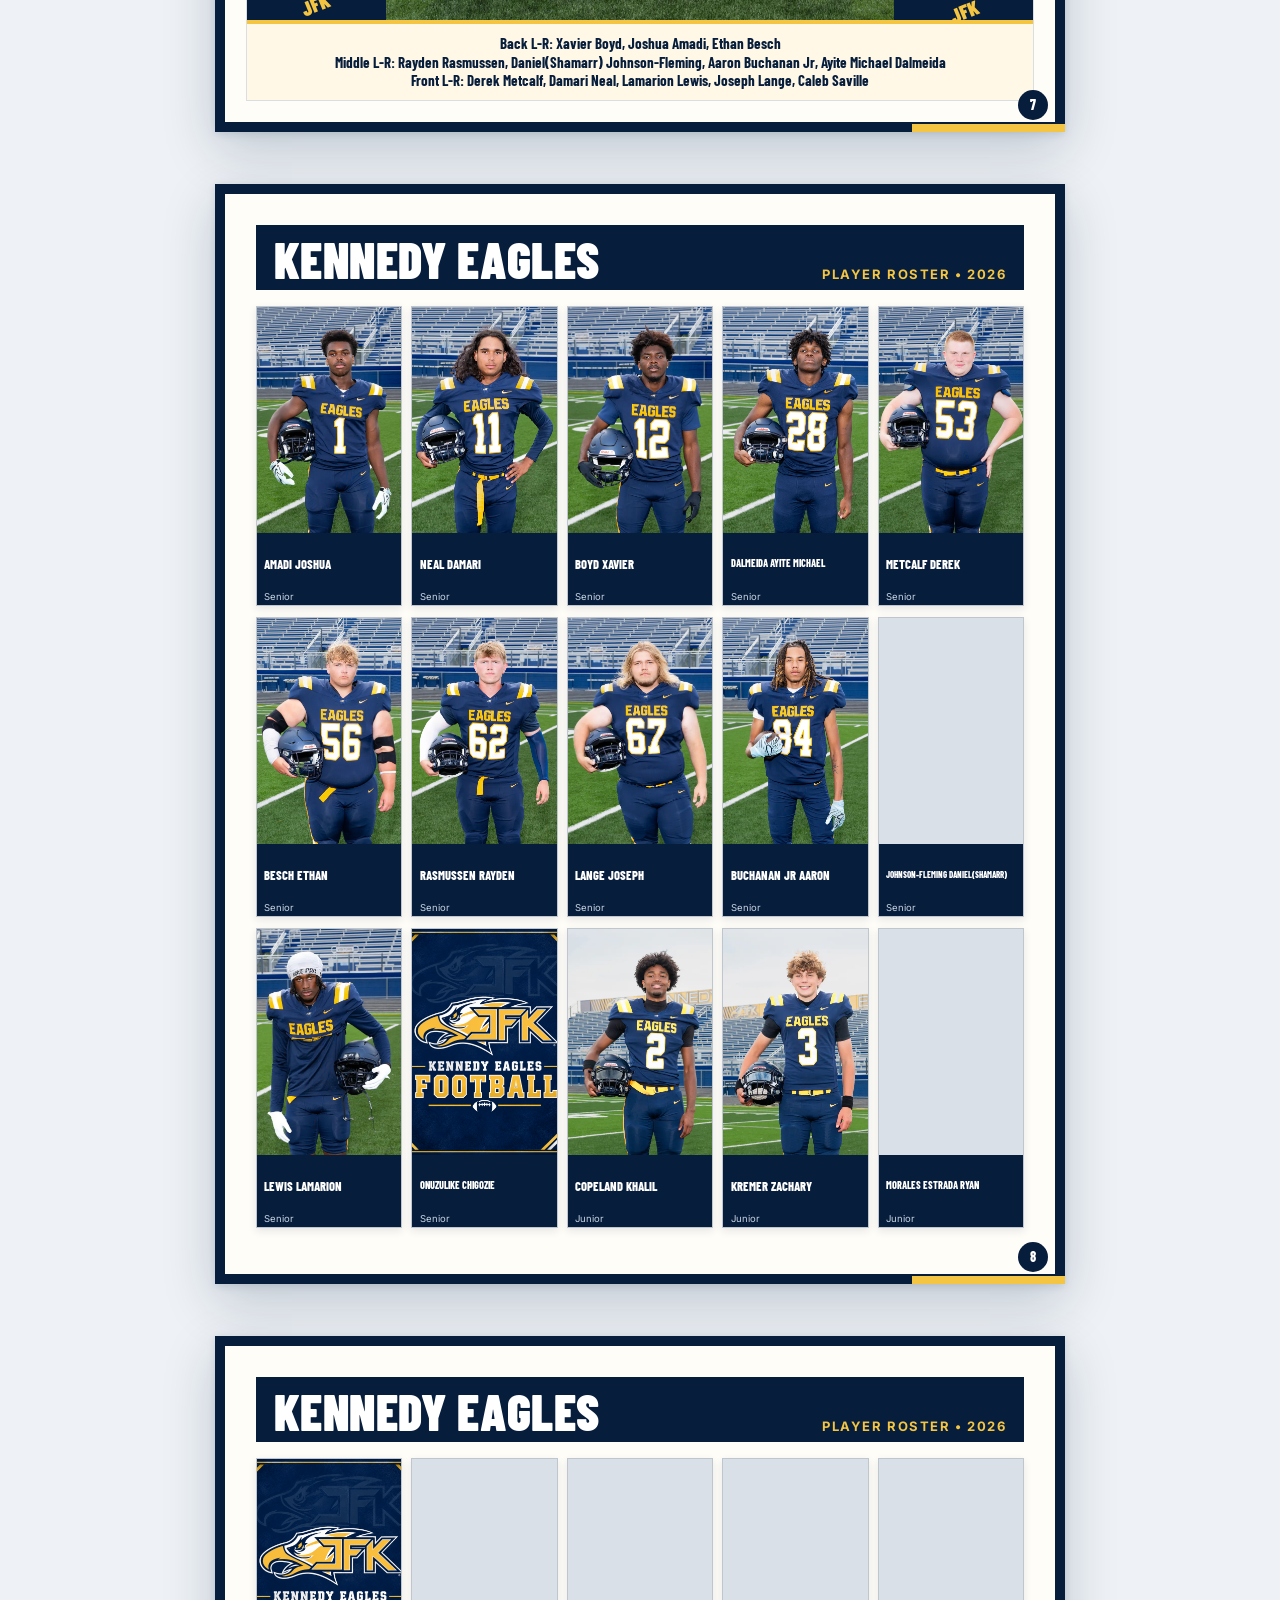
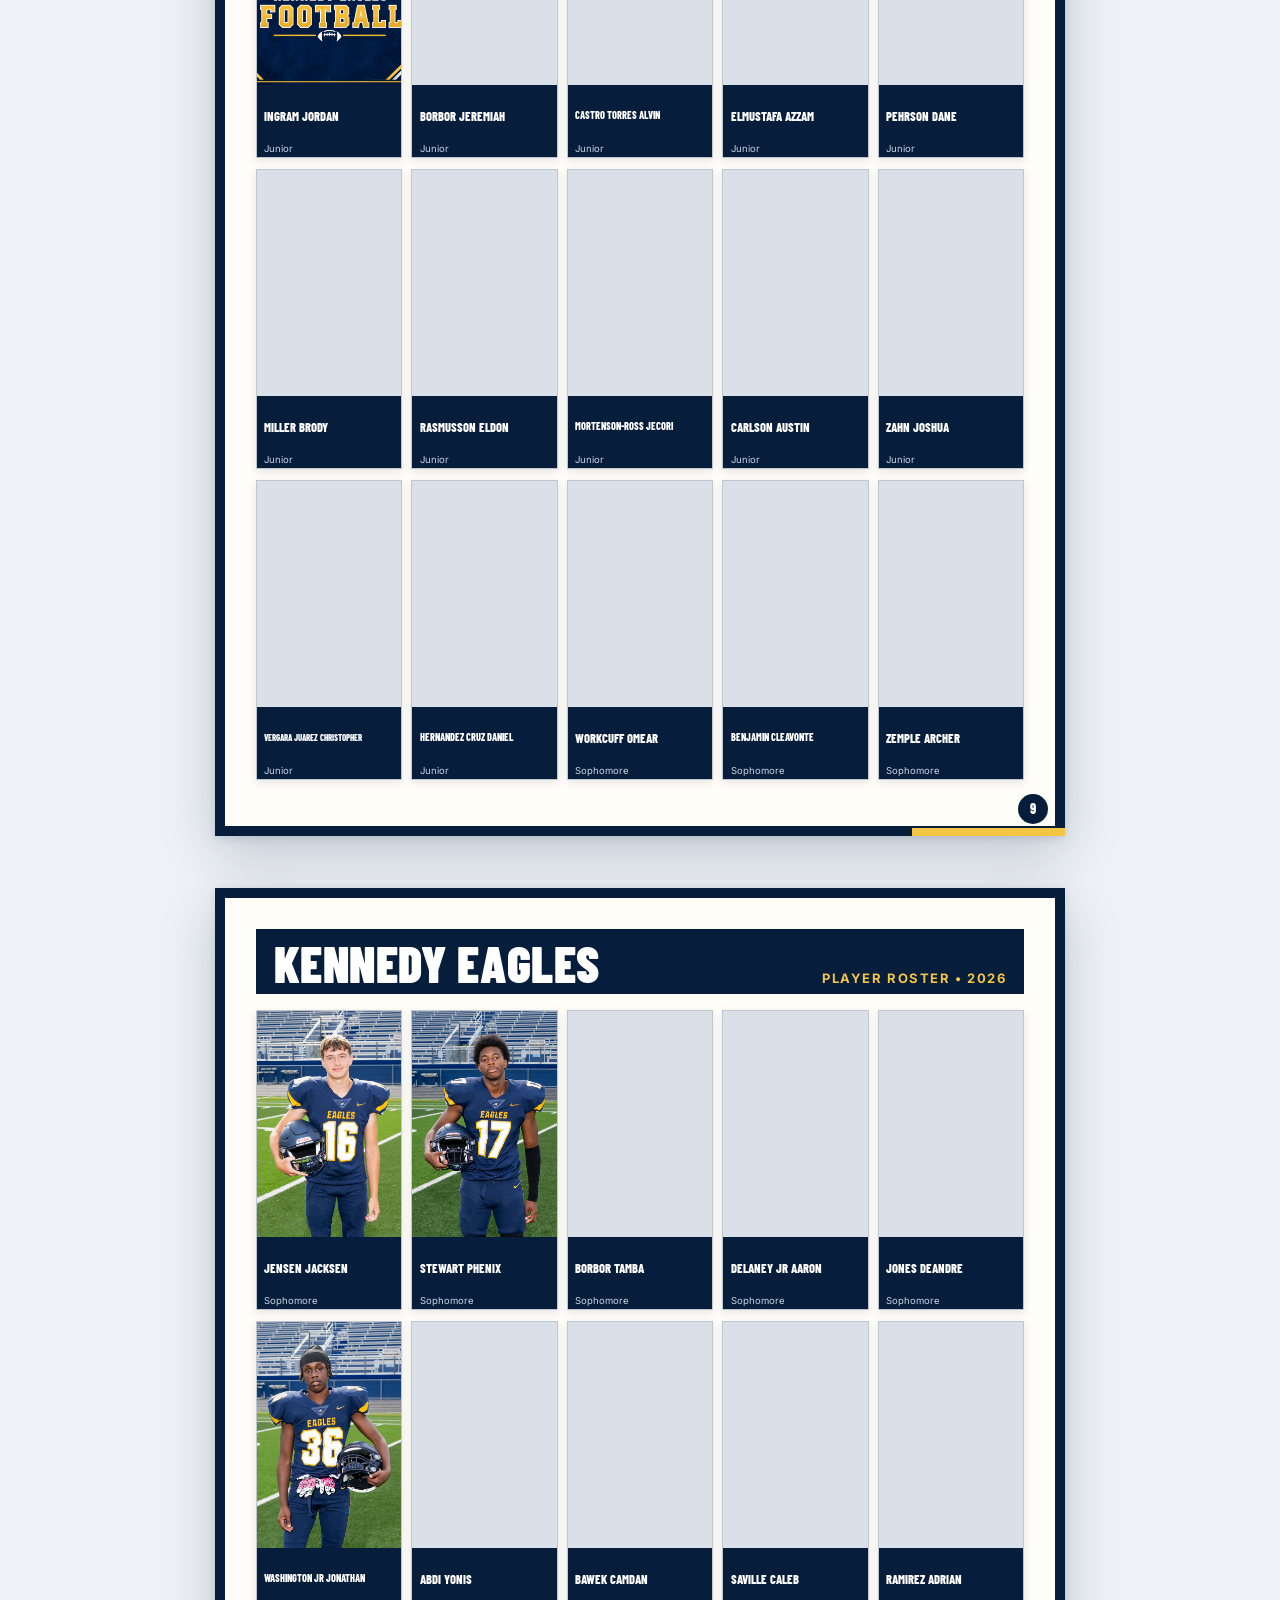
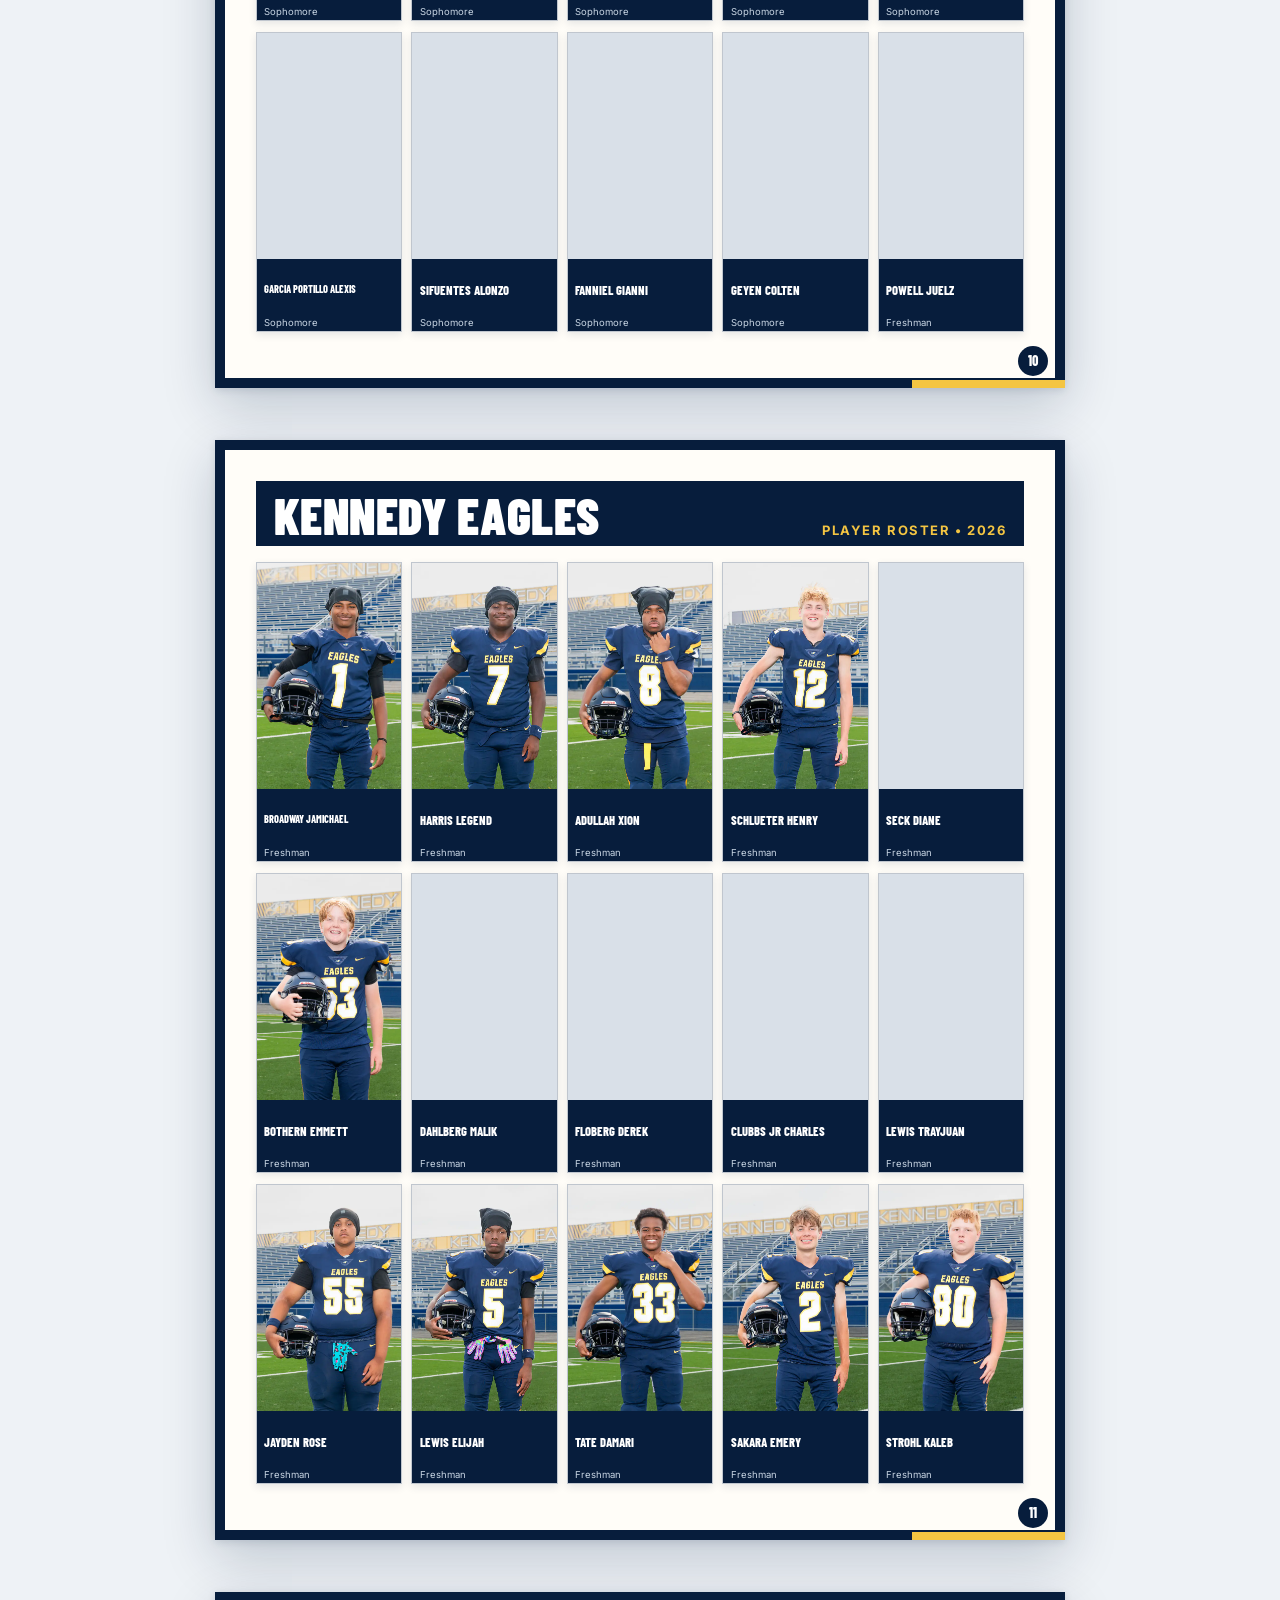
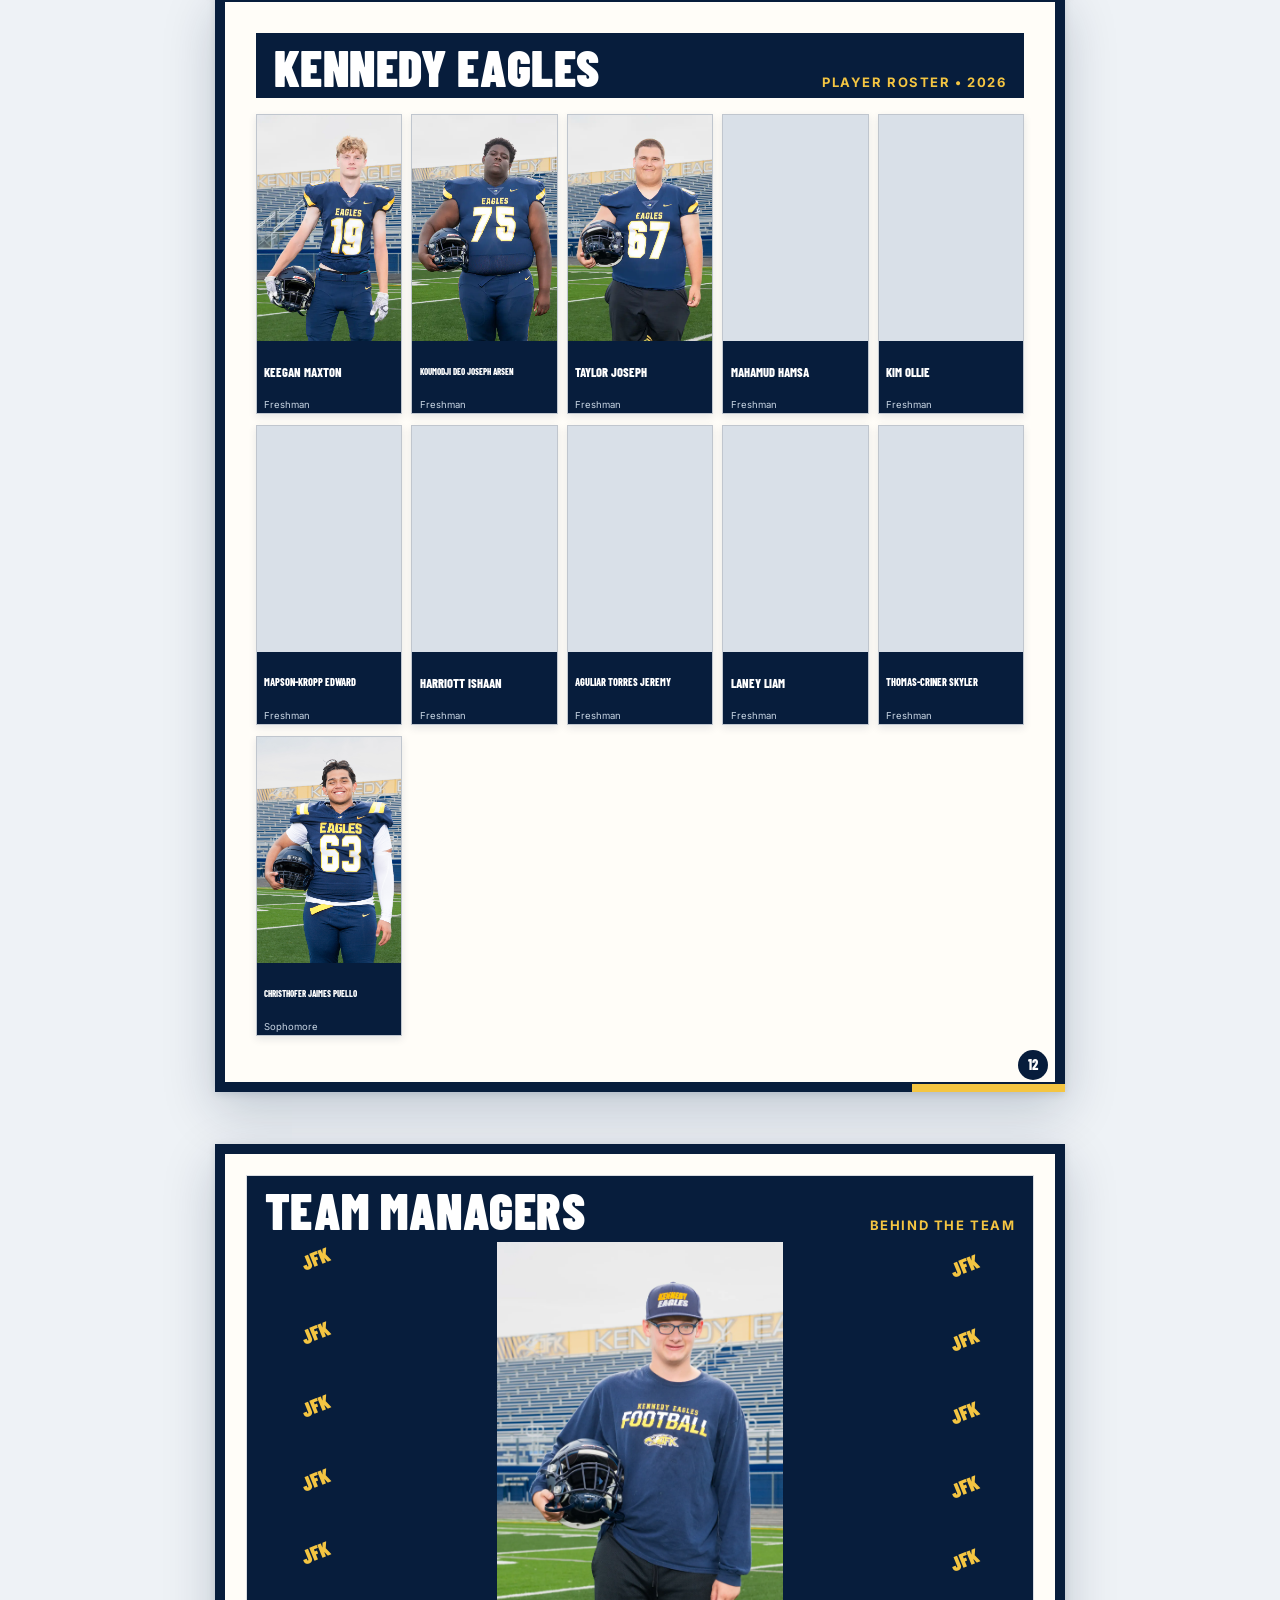
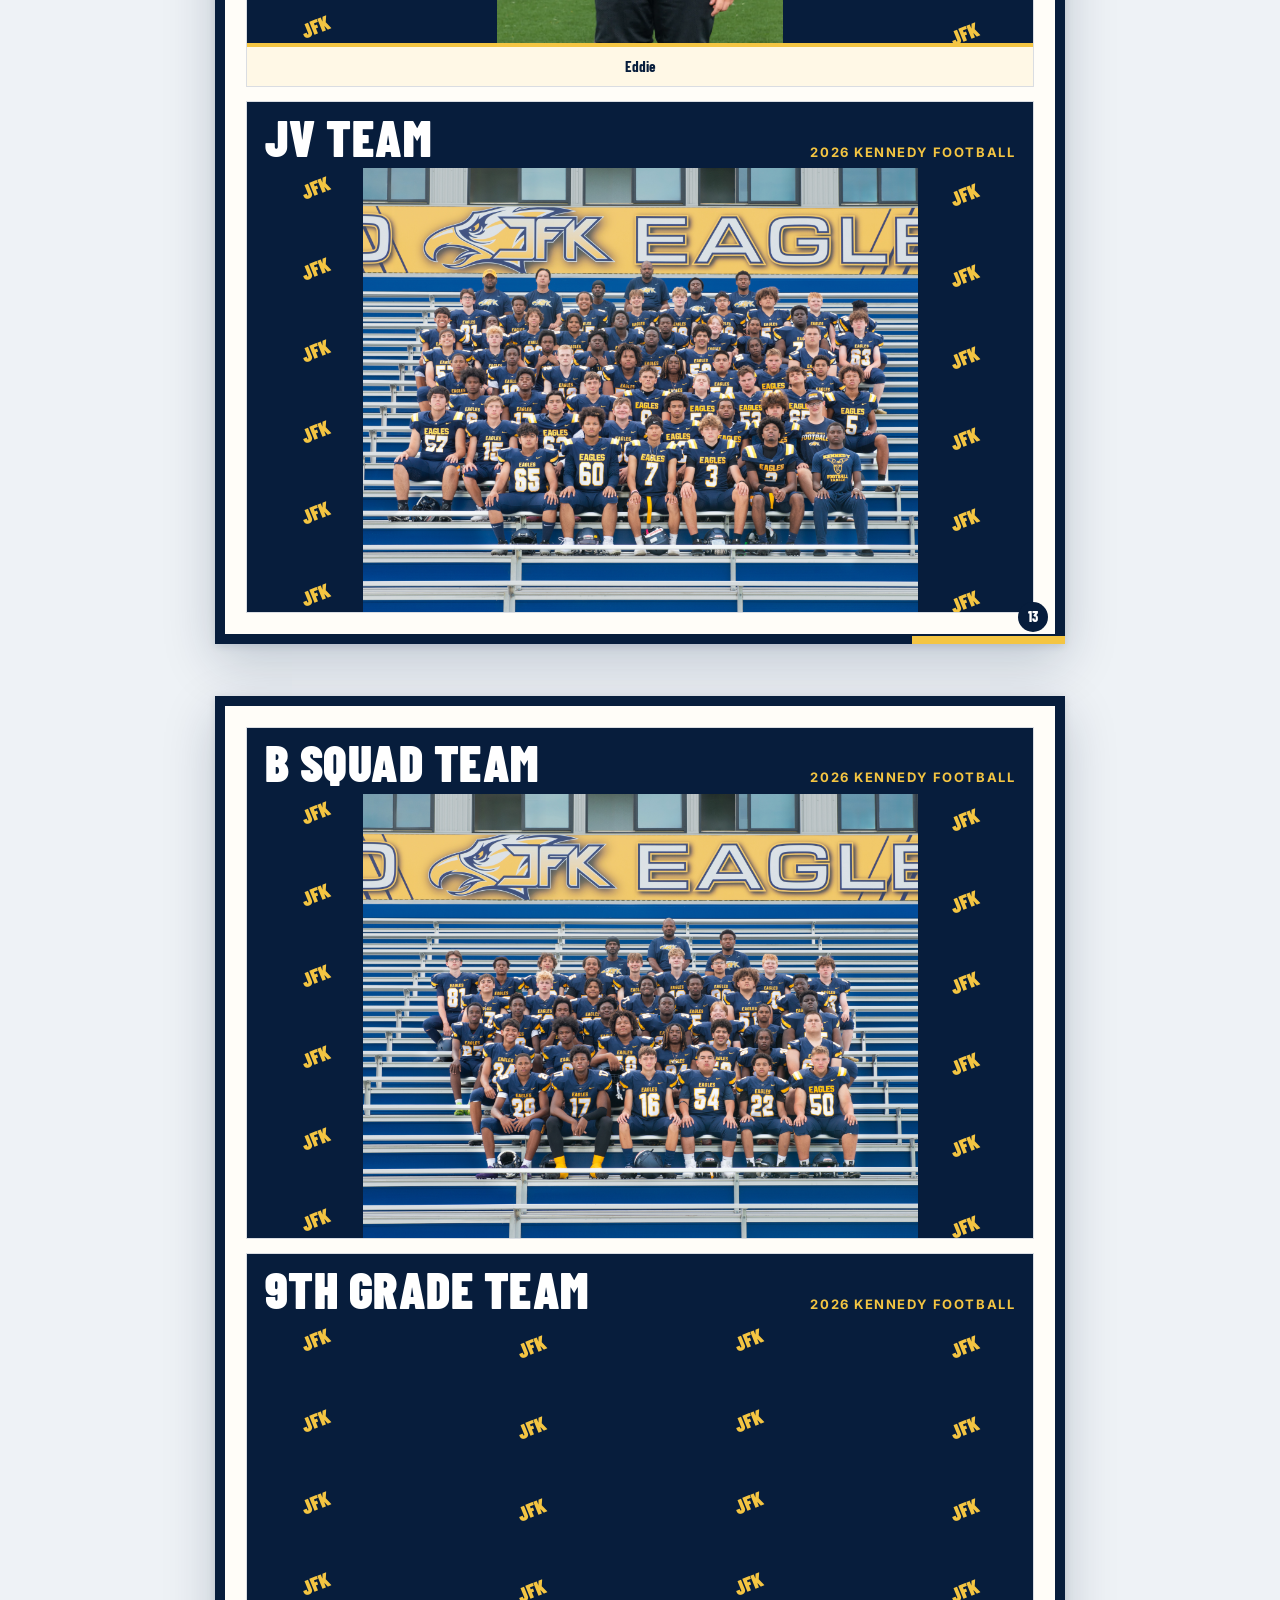
==== commit f133e198: "Add feedback form preview: index.html" ====
--- a/index.html
+++ b/index.html
@@ -9,8 +9,8 @@
     <link rel="preconnect" href="https://fonts.googleapis.com" />
     <link rel="preconnect" href="https://fonts.gstatic.com" crossorigin />
     <link href="https://fonts.googleapis.com/css2?family=Barlow+Condensed:wght@500;600;700;800;900&family=Inter:wght@400;500;600;700&display=swap" rel="stylesheet" />
-    <link rel="stylesheet" href="./styles.css?v=20260923-sponsor-thanks1" />
-    <script type="module" src="./app.js?v=20260923-sponsor-thanks1"></script>
+    <link rel="stylesheet" href="./styles.css?v=20260923-feedback1" />
+    <script type="module" src="./app.js?v=20260923-feedback1"></script>
   </head>
   <body>
     <header class="site-header">
@@ -30,5 +30,58 @@
       <span>Bloomington Kennedy Football Booster Club</span>
       <span>Official game-day program</span>
     </footer>
+
+    <button class="feedback-button" id="open-feedback" type="button" aria-haspopup="dialog" aria-controls="feedback-dialog">
+      <span aria-hidden="true">✦</span>
+      Feedback
+    </button>
+
+    <dialog class="feedback-dialog" id="feedback-dialog" aria-labelledby="feedback-title">
+      <form class="feedback-form" id="feedback-form" action="https://formspree.io/f/mnpnvgln" method="POST">
+        <div class="feedback-heading">
+          <div>
+            <p class="feedback-kicker">Help us improve</p>
+            <h2 id="feedback-title">Send feedback</h2>
+          </div>
+          <button class="feedback-close" id="close-feedback" type="button" aria-label="Close feedback form">×</button>
+        </div>
+
+        <p class="feedback-intro">Tell the Kennedy Football Booster Club about a correction, site problem, or suggestion.</p>
+
+        <label for="feedback-category">Feedback type</label>
+        <select id="feedback-category" name="category" required>
+          <option value="" selected disabled>Select a category</option>
+          <option value="Site problem">Site problem</option>
+          <option value="Program correction">Program correction</option>
+          <option value="Sponsor information">Sponsor information</option>
+          <option value="Accessibility issue">Accessibility issue</option>
+          <option value="Suggestion">Suggestion</option>
+          <option value="Other">Other</option>
+        </select>
+
+        <label for="feedback-message">Message</label>
+        <textarea id="feedback-message" name="message" rows="5" maxlength="2000" required placeholder="Please include the page or section when reporting a correction."></textarea>
+
+        <div class="feedback-contact-grid">
+          <div>
+            <label for="feedback-name">Name <span>(optional)</span></label>
+            <input id="feedback-name" name="name" type="text" autocomplete="name" maxlength="100" />
+          </div>
+          <div>
+            <label for="feedback-email">Email <span>(optional)</span></label>
+            <input id="feedback-email" name="email" type="email" autocomplete="email" maxlength="254" />
+          </div>
+        </div>
+
+        <input id="feedback-page" name="page_url" type="hidden" />
+        <input id="feedback-subject" name="subject" type="hidden" value="JFK Booster website feedback" />
+
+        <div class="feedback-status" id="feedback-status" role="status" aria-live="polite"></div>
+        <div class="feedback-actions">
+          <button class="feedback-cancel" id="cancel-feedback" type="button">Cancel</button>
+          <button class="feedback-submit" id="submit-feedback" type="submit">Send feedback</button>
+        </div>
+      </form>
+    </dialog>
   </body>
 </html>
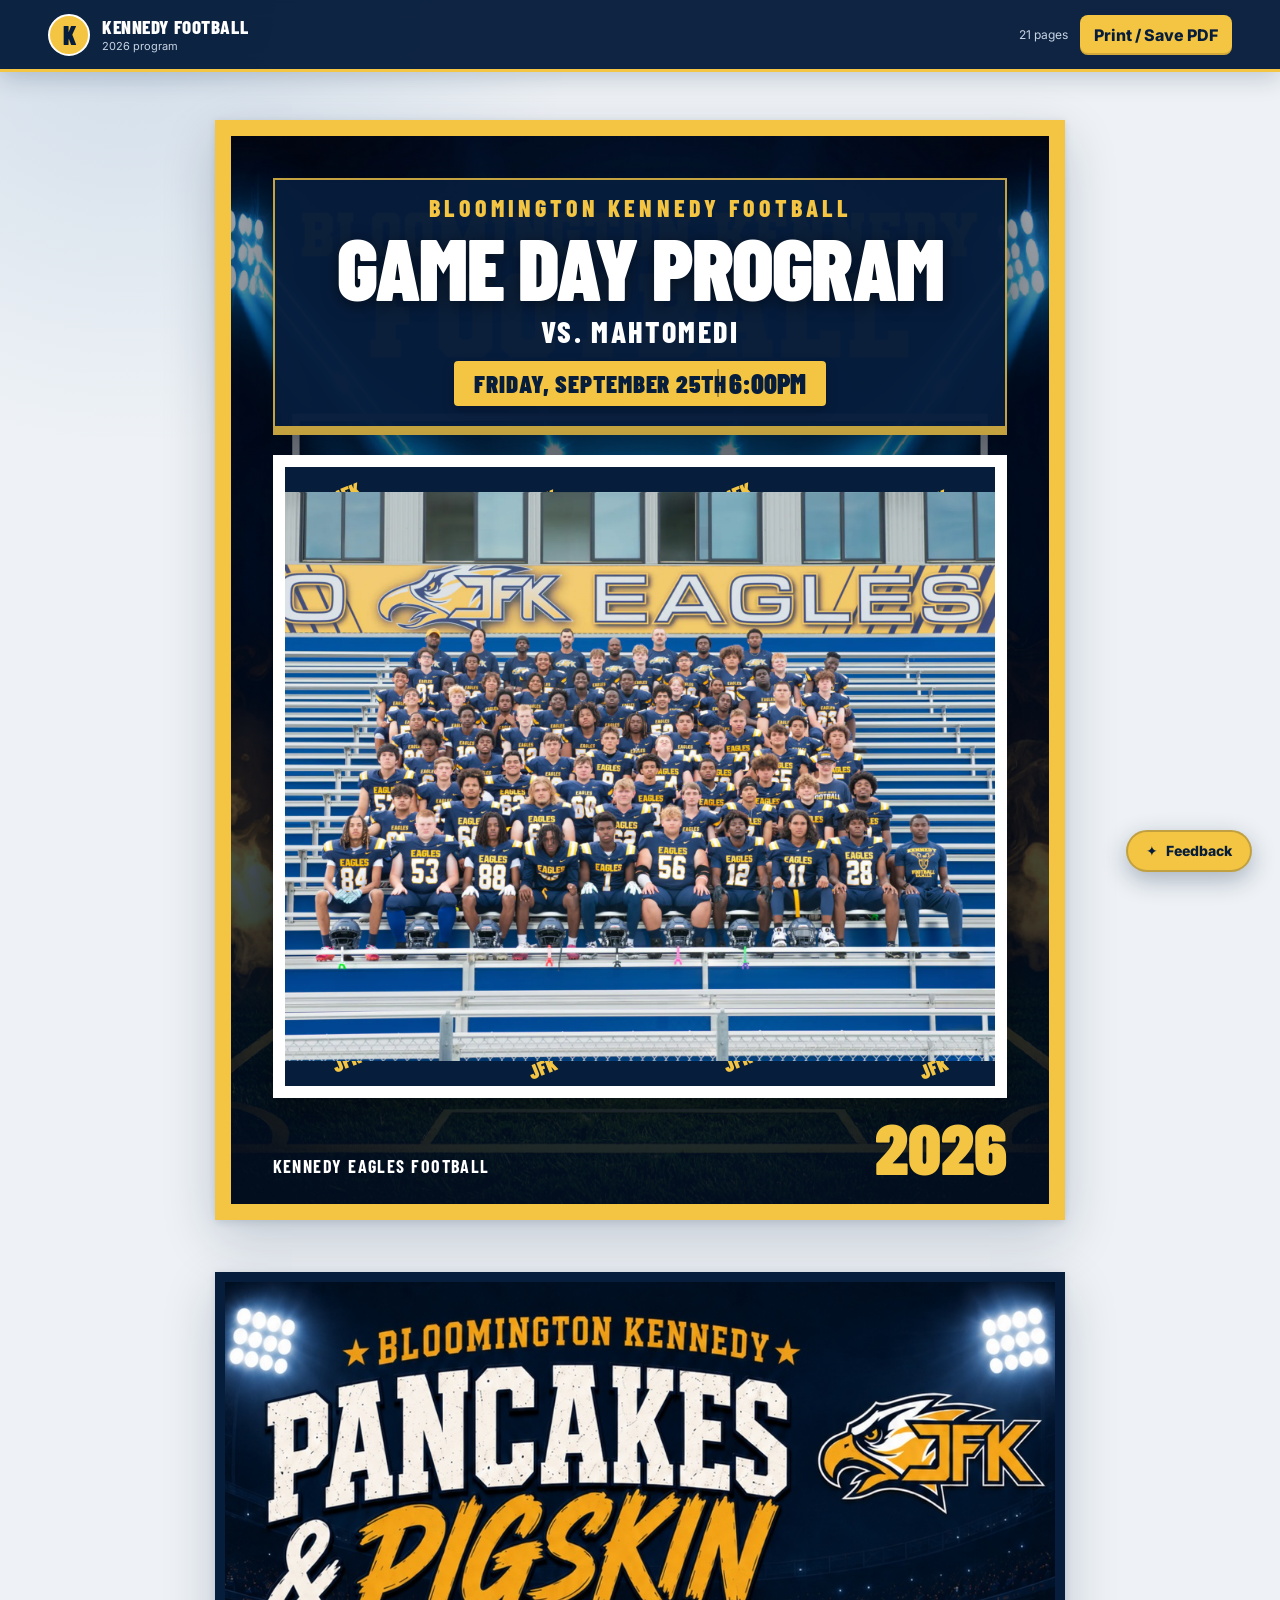
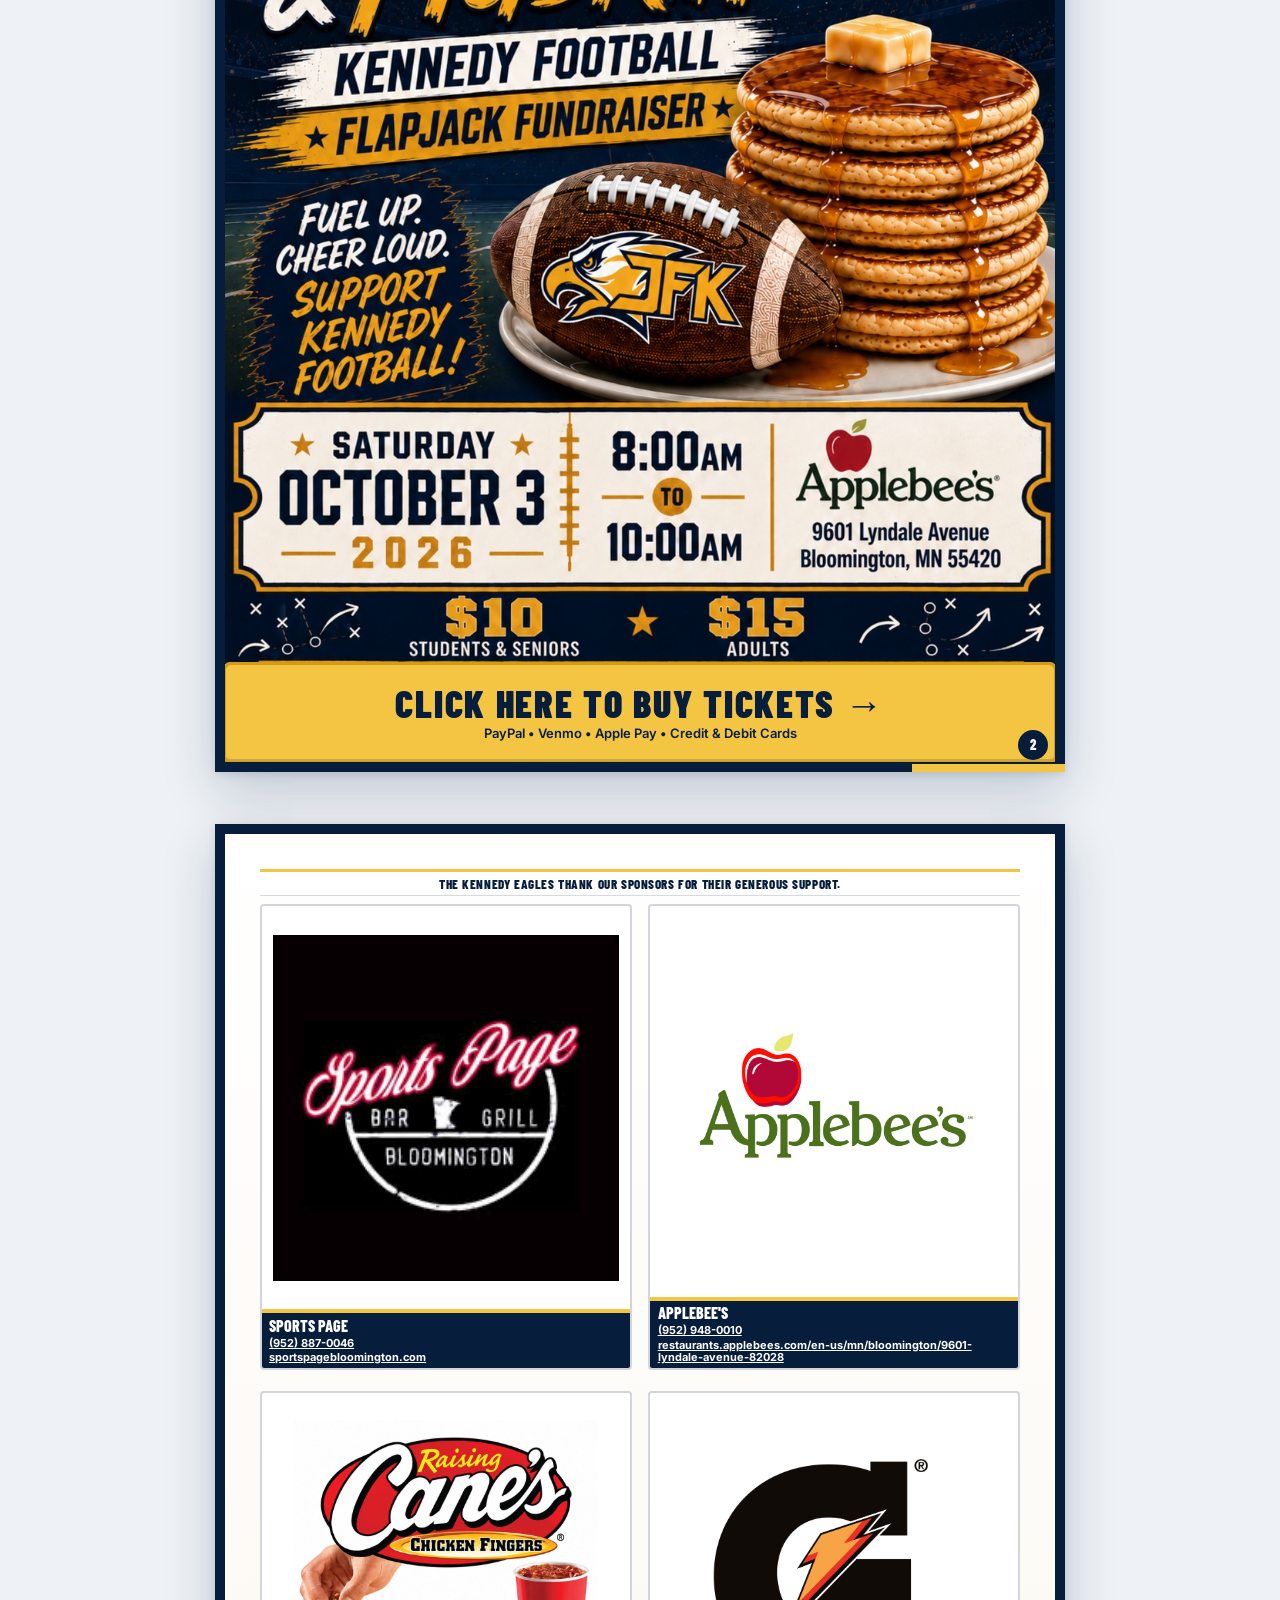
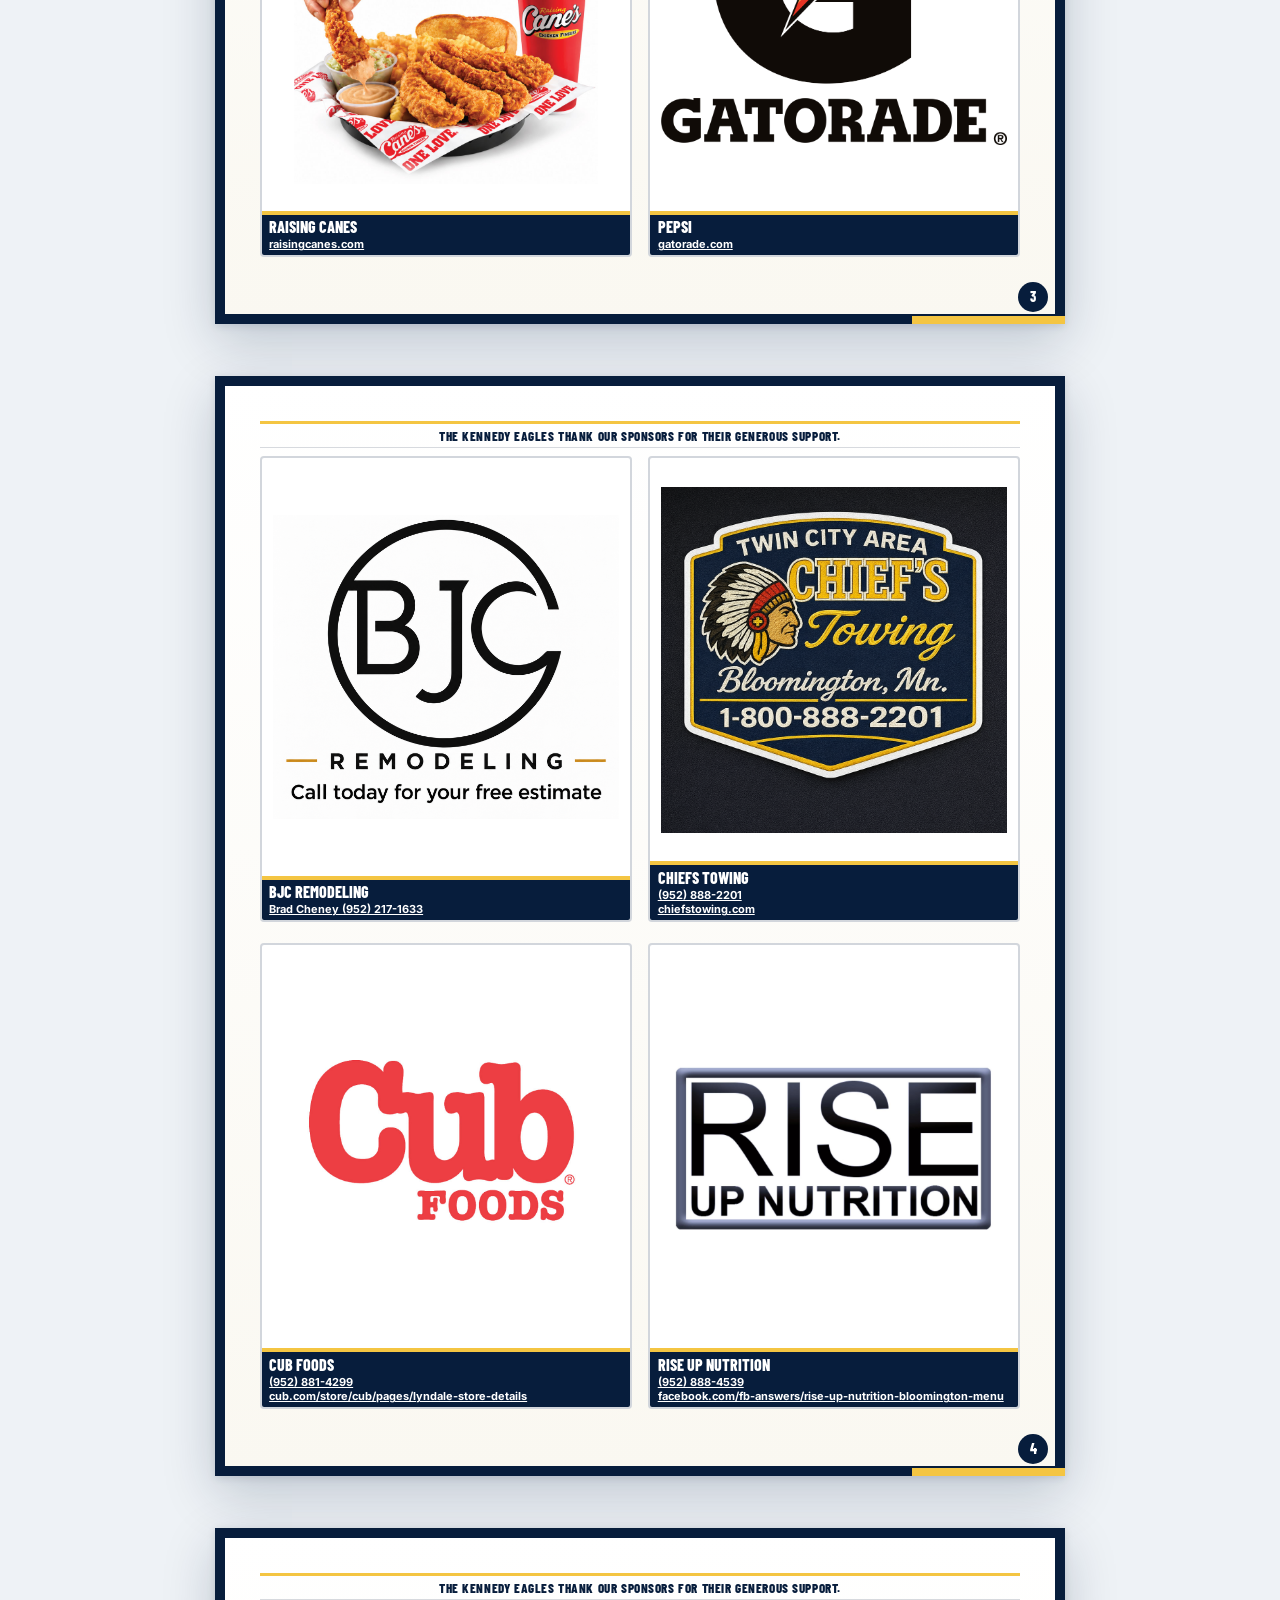
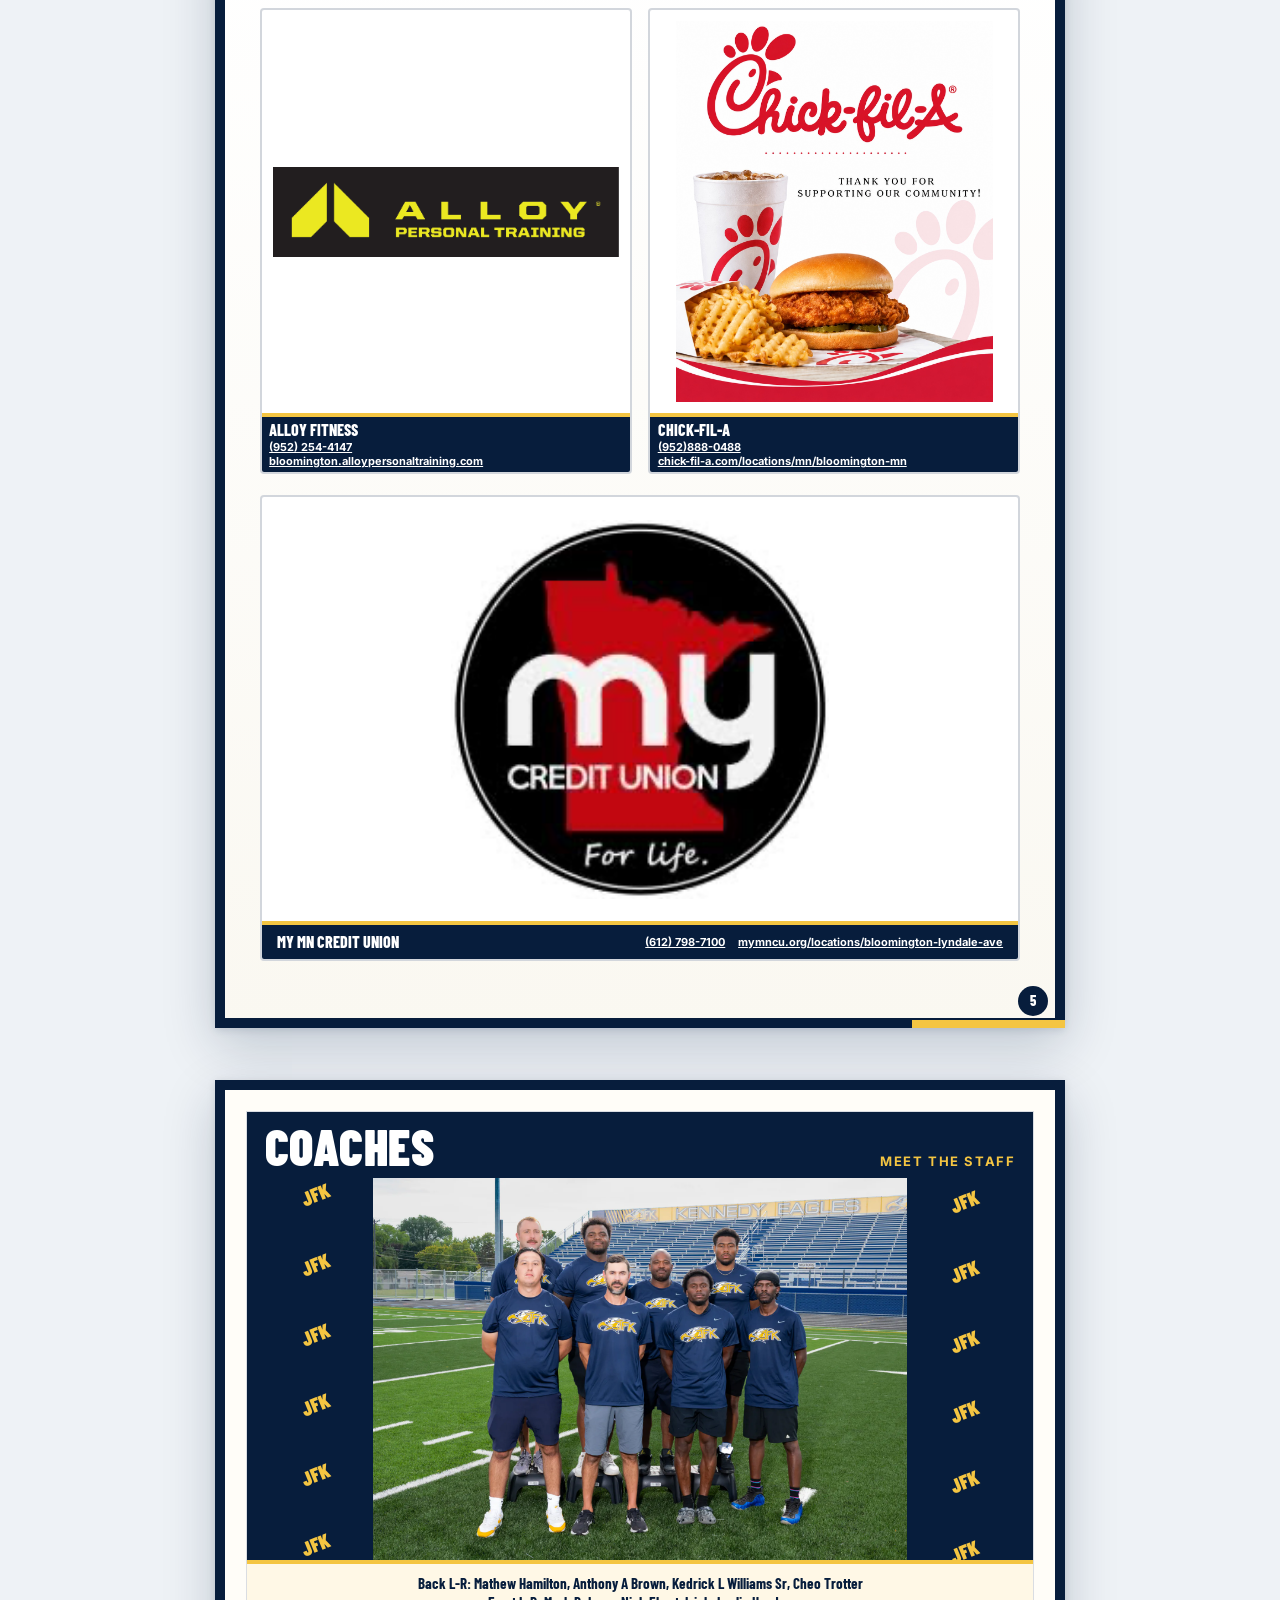
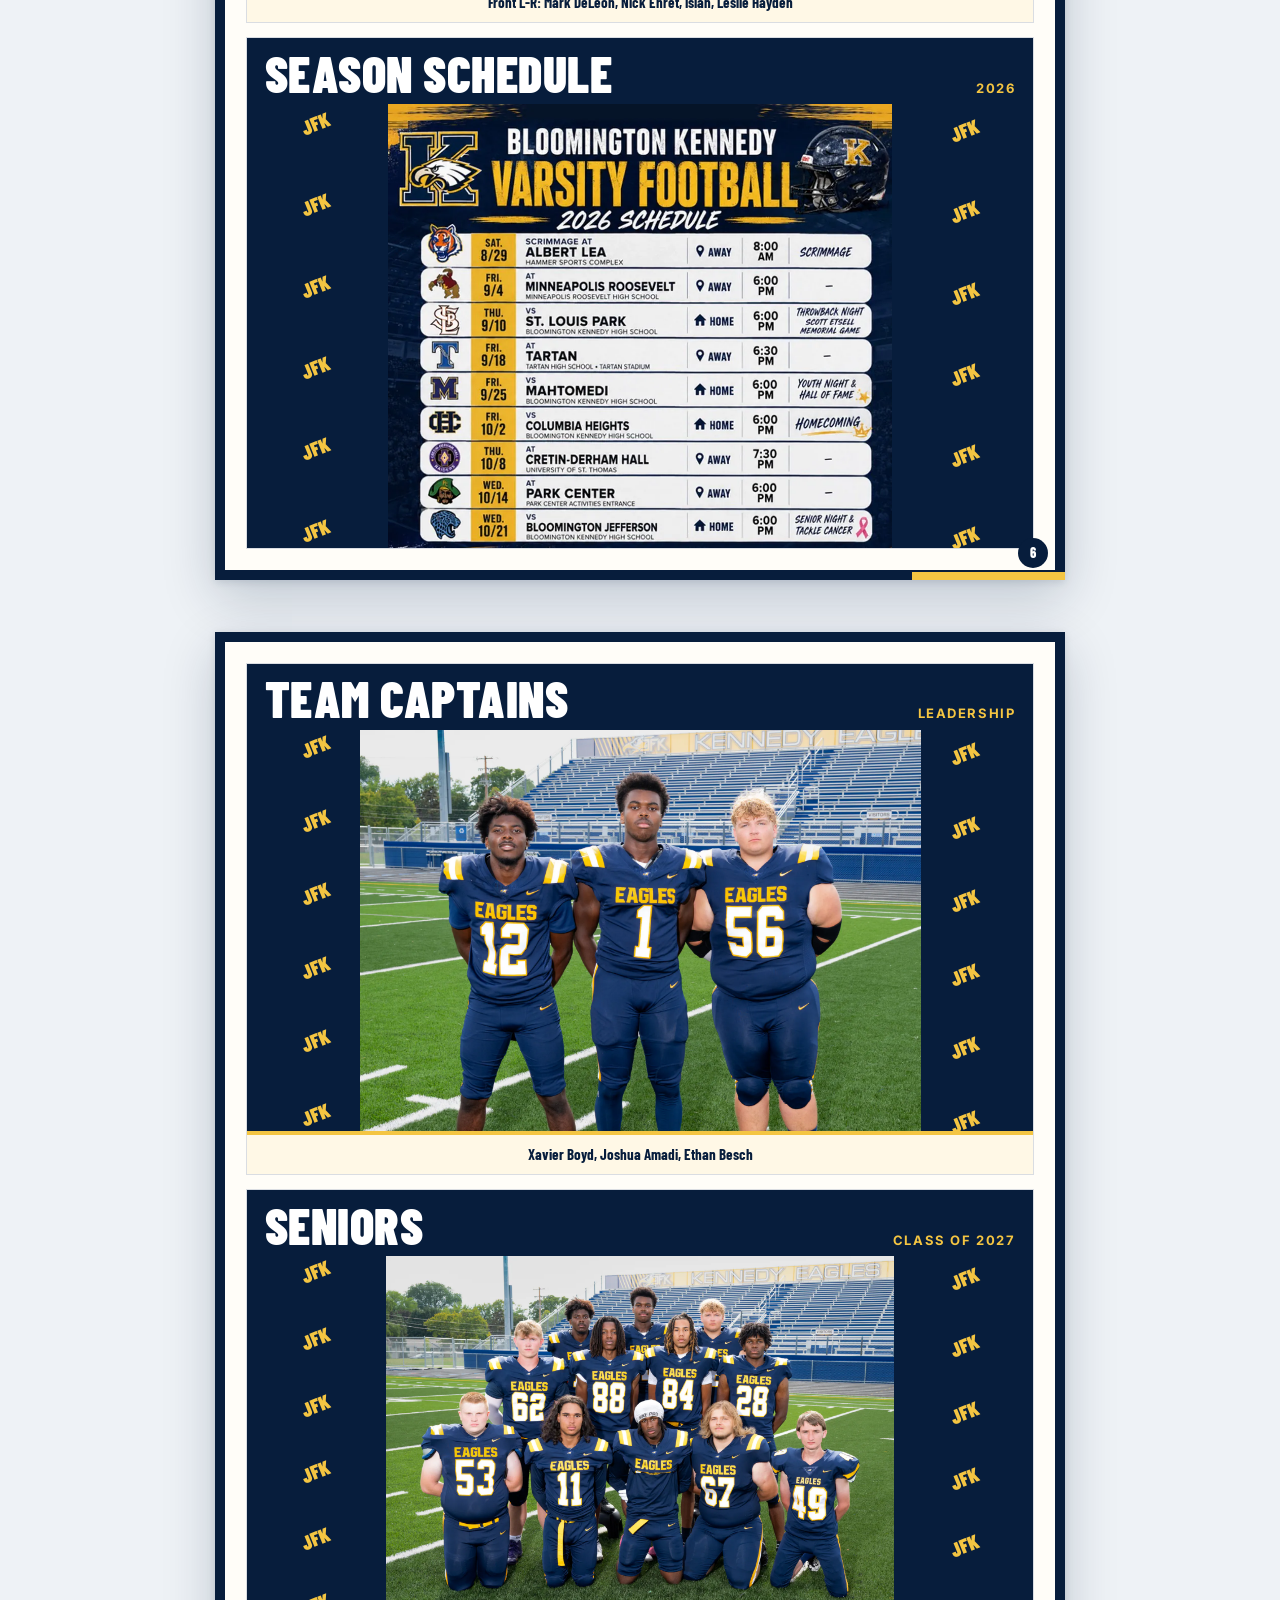
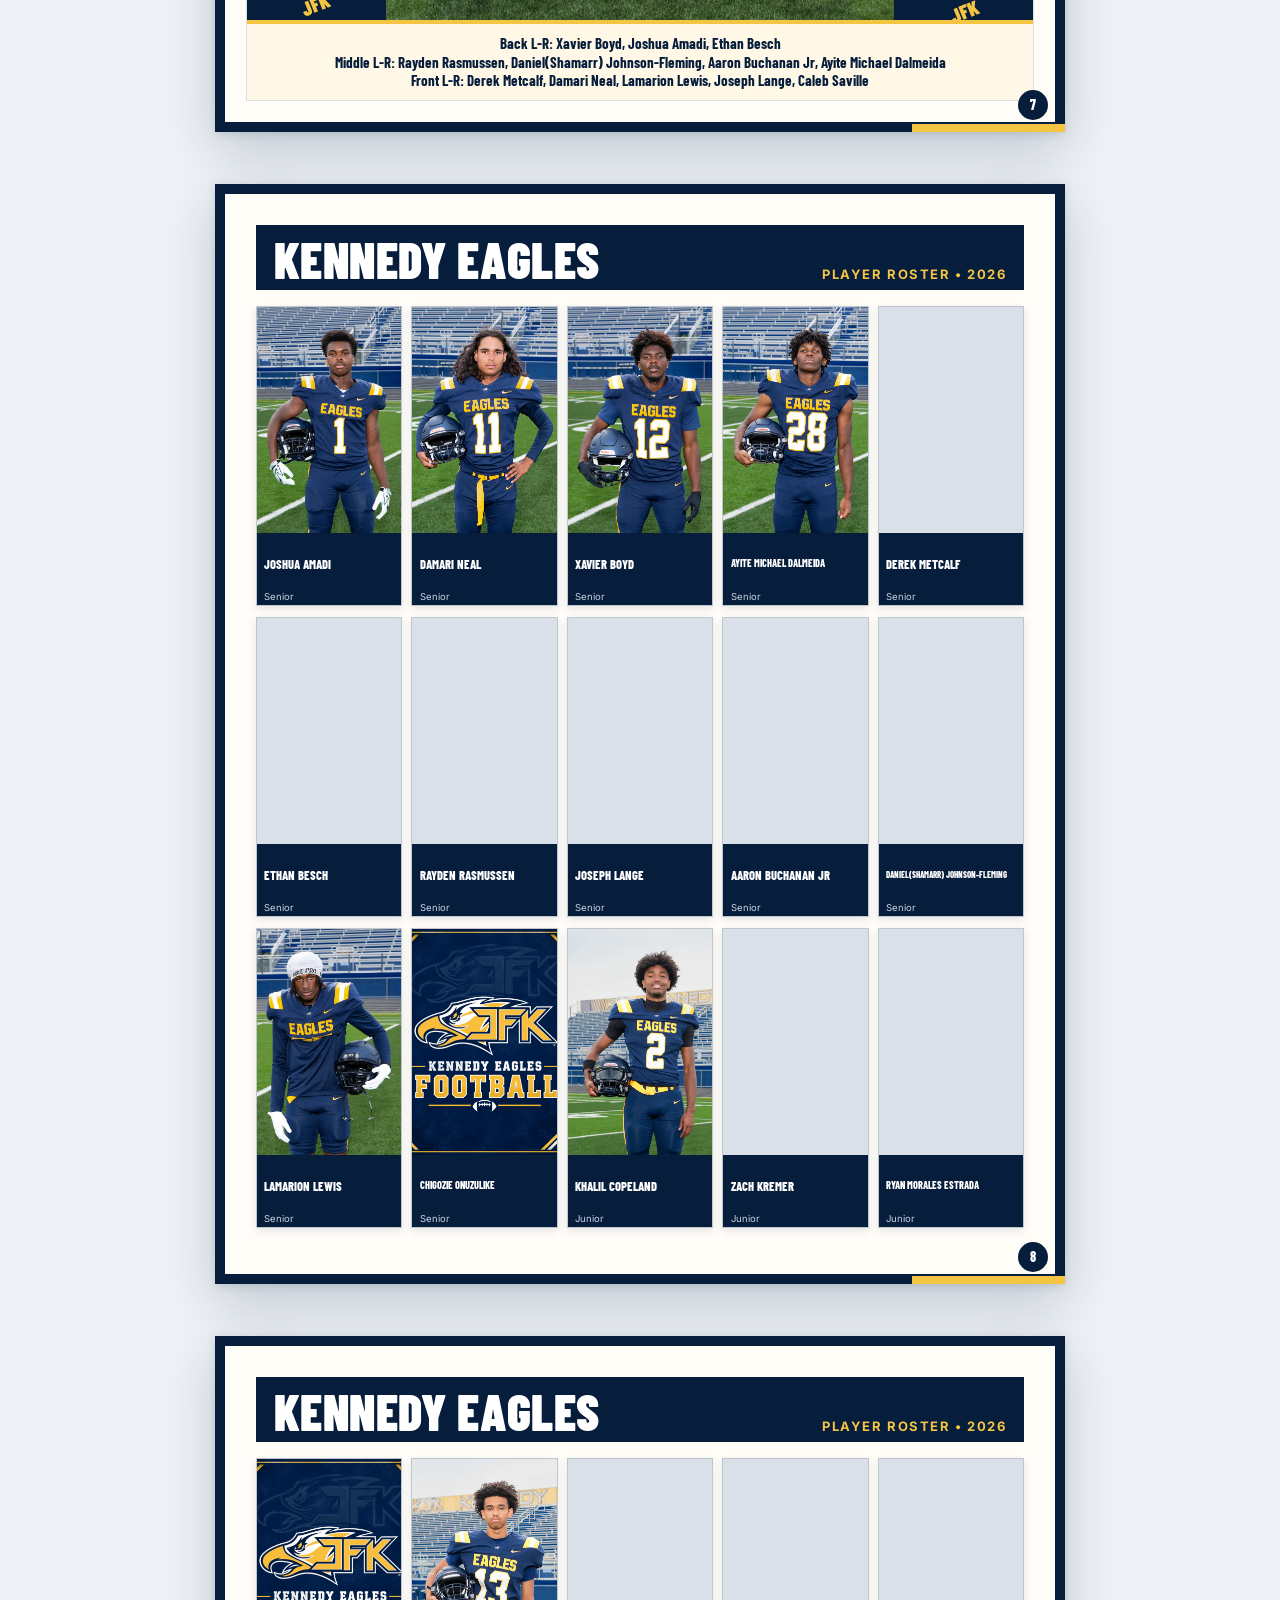
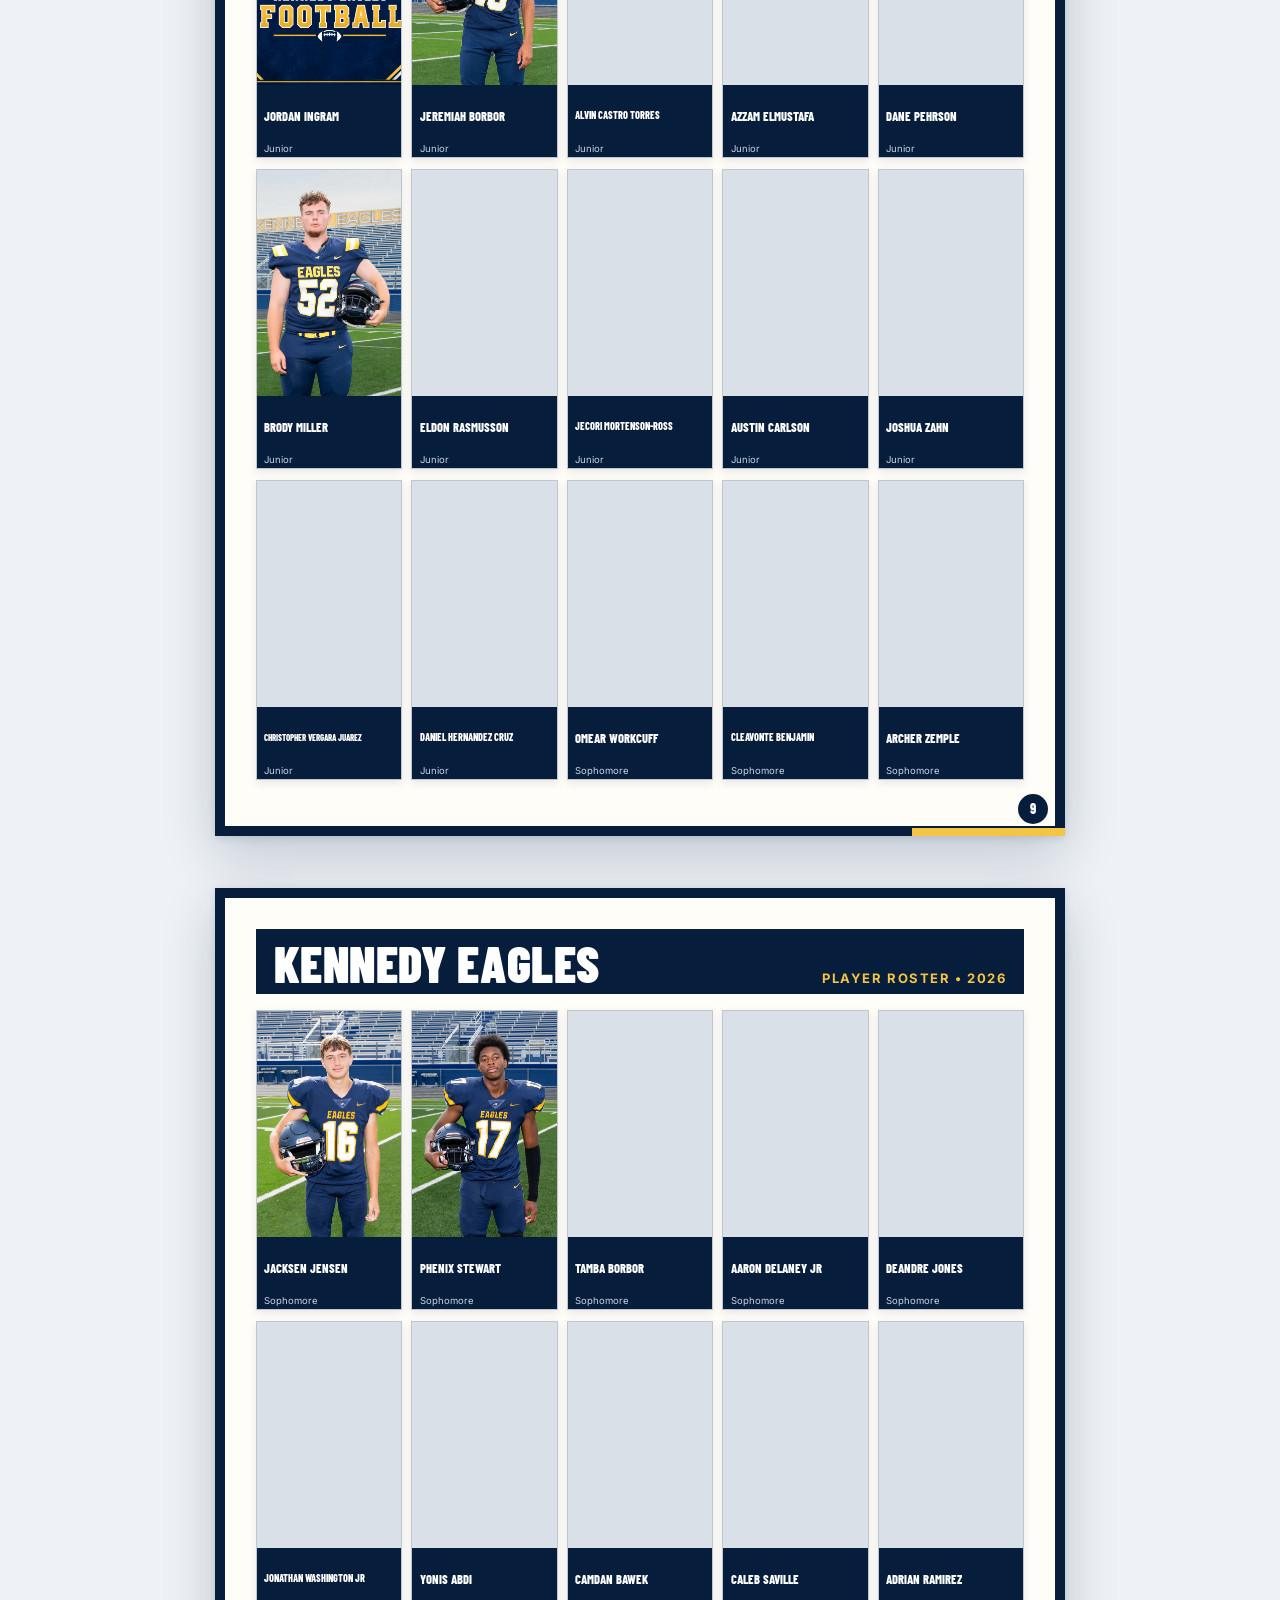
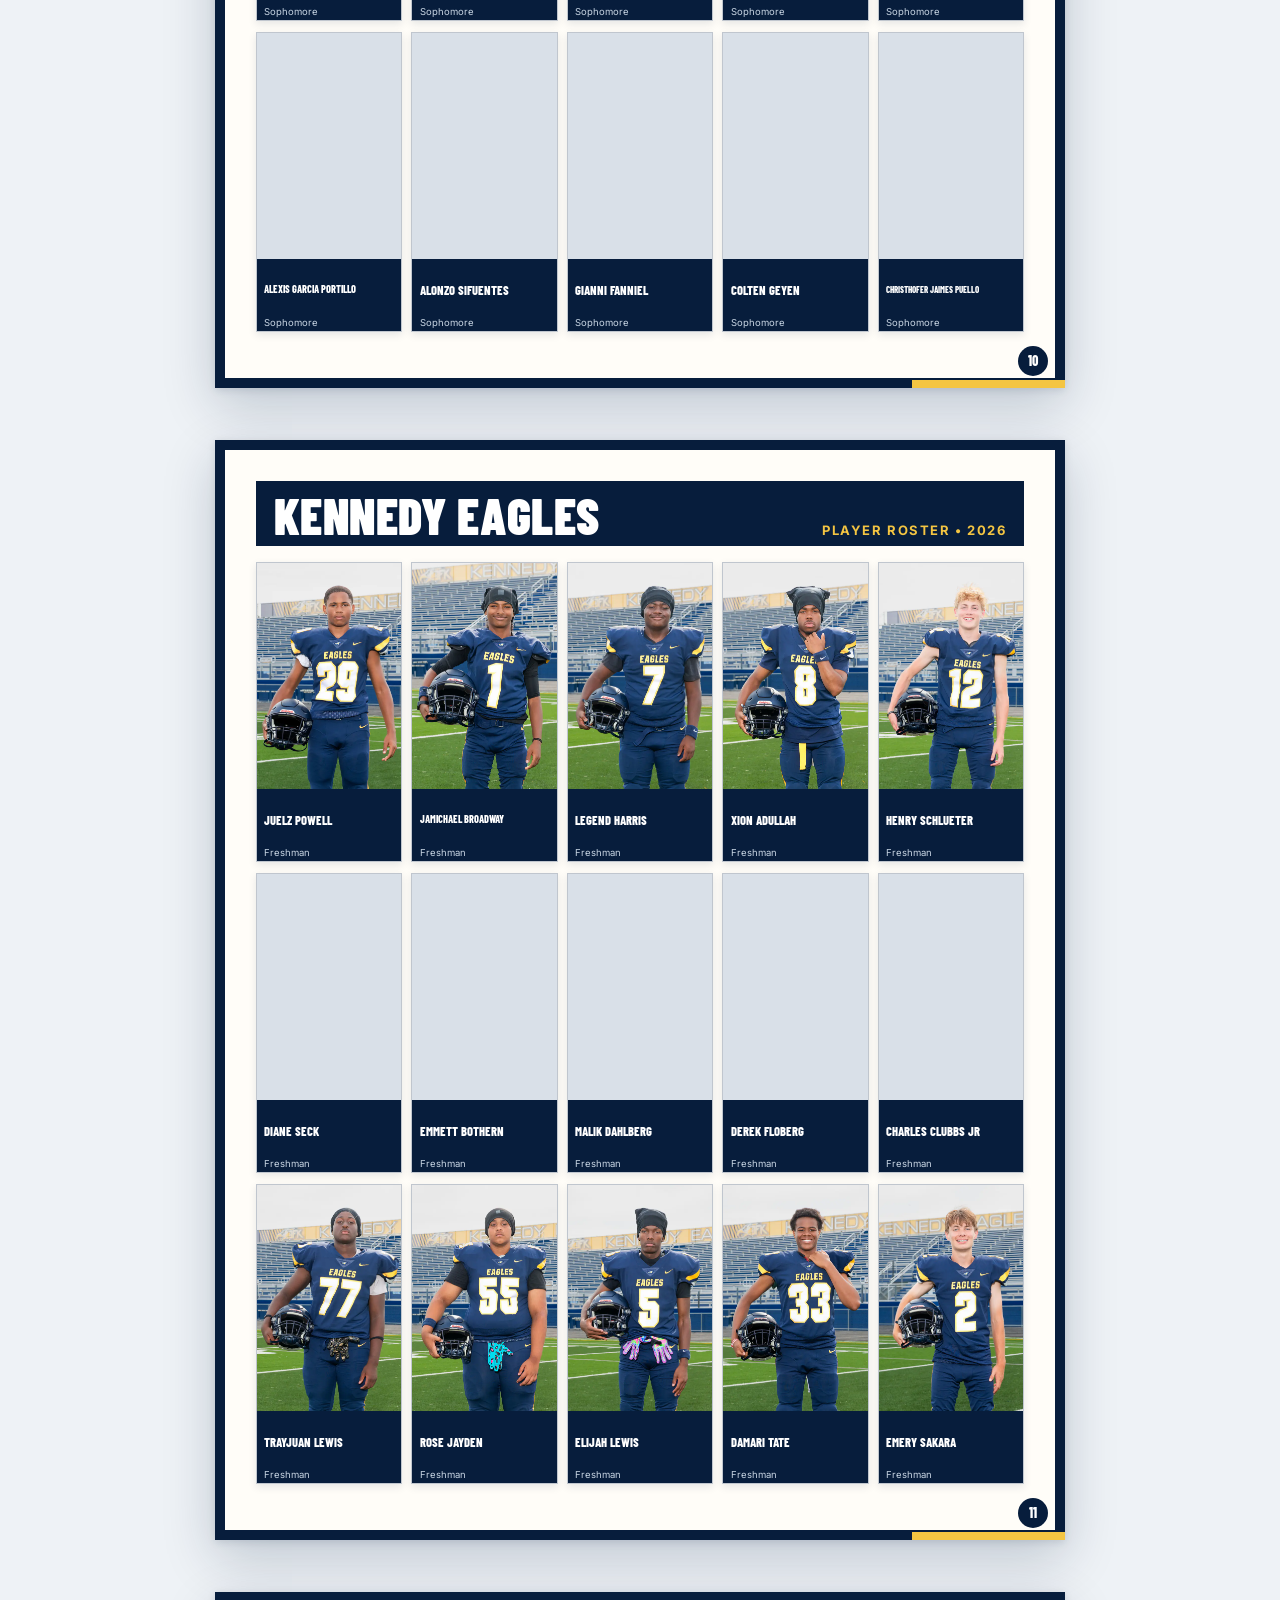
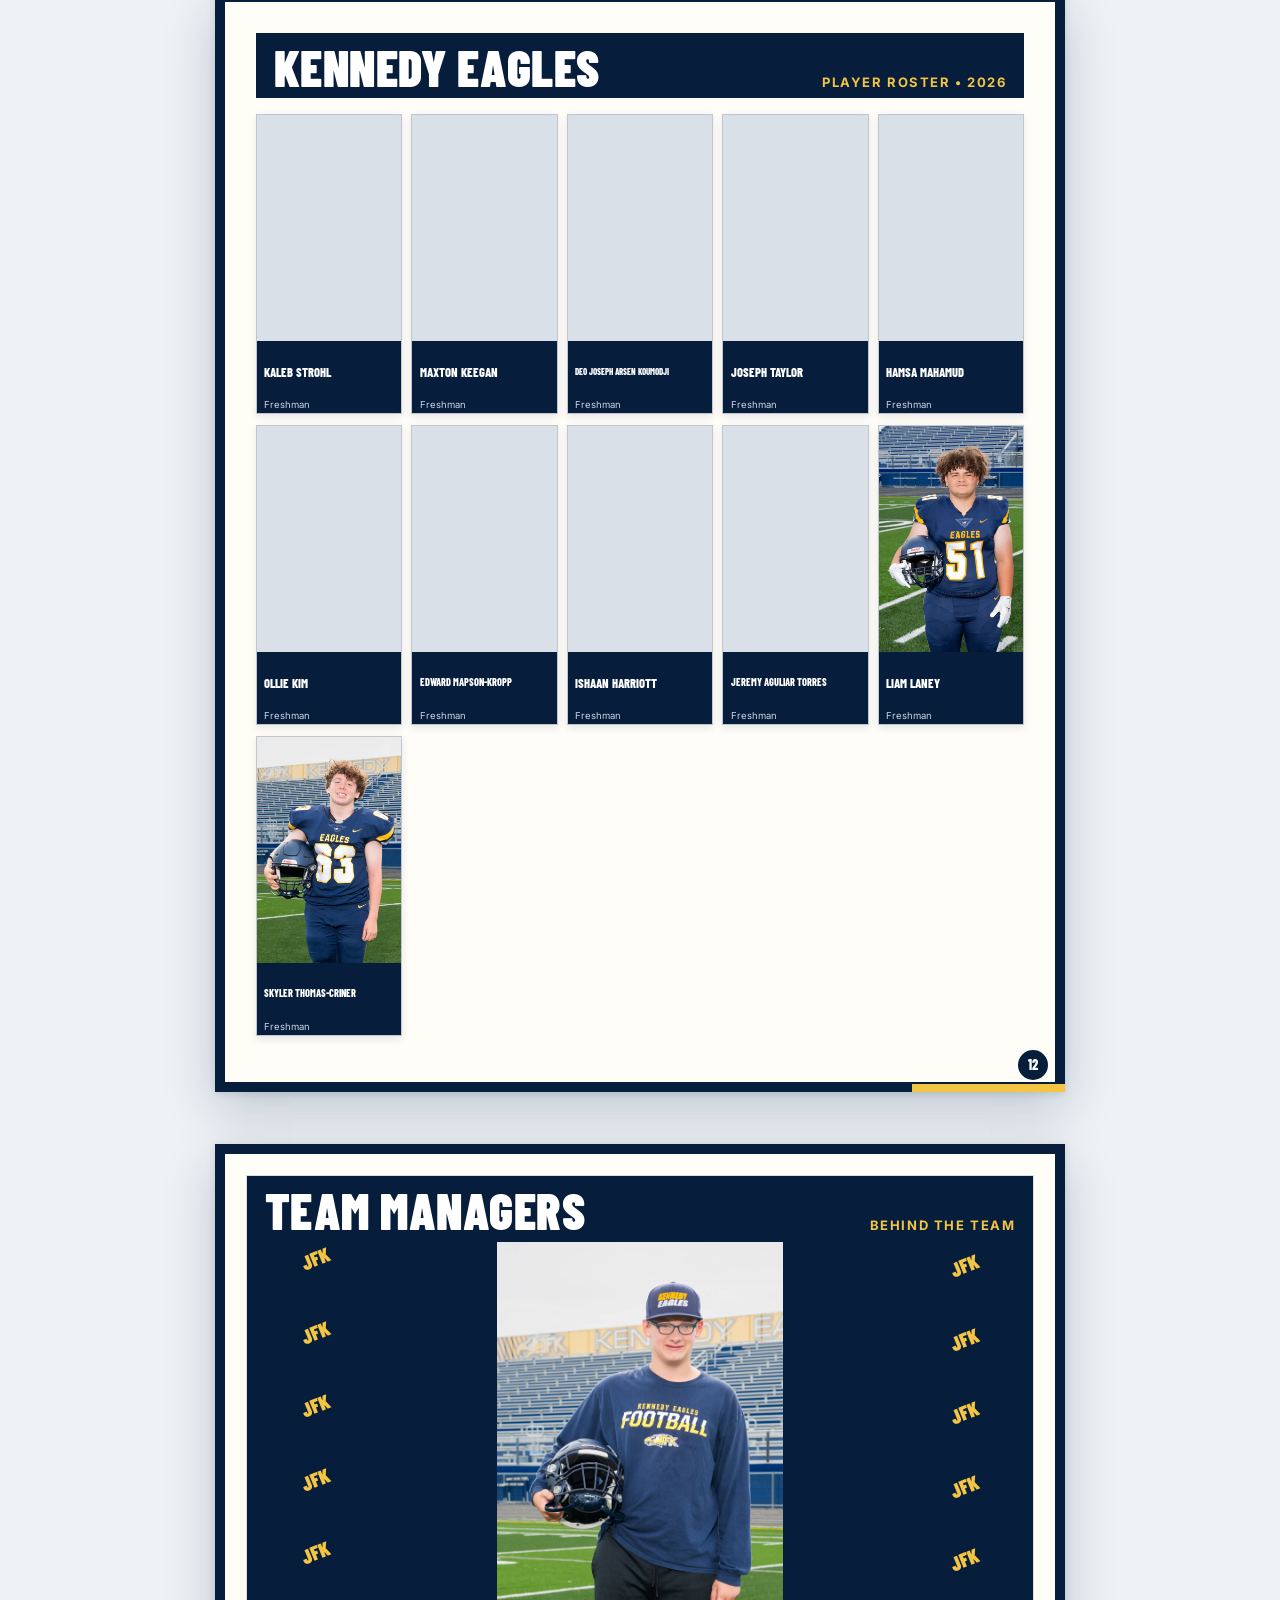
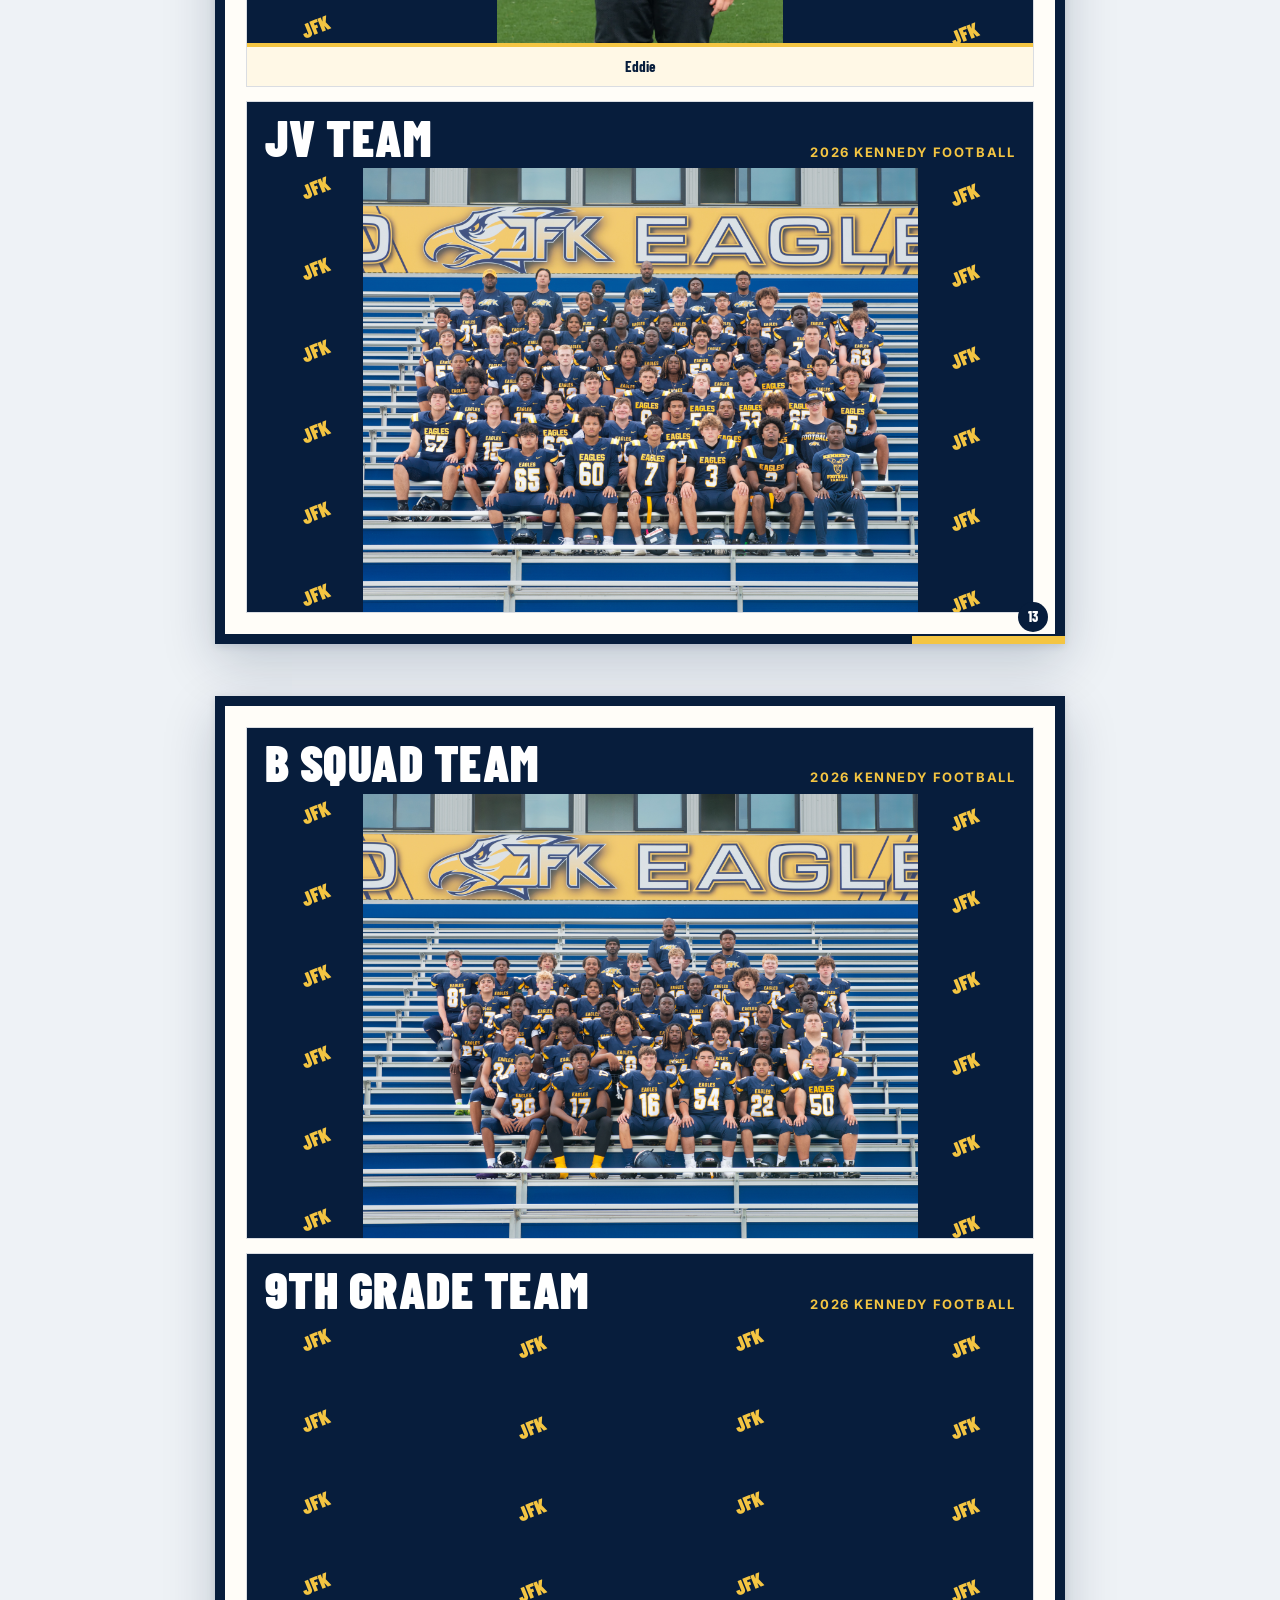
==== commit c7703c8f: "Improve roster name and grade ordering: index.html" ====
--- a/index.html
+++ b/index.html
@@ -10,7 +10,7 @@
     <link rel="preconnect" href="https://fonts.gstatic.com" crossorigin />
     <link href="https://fonts.googleapis.com/css2?family=Barlow+Condensed:wght@500;600;700;800;900&family=Inter:wght@400;500;600;700&display=swap" rel="stylesheet" />
     <link rel="stylesheet" href="./styles.css?v=20260923-feedback1" />
-    <script type="module" src="./app.js?v=20260923-feedback1"></script>
+    <script type="module" src="./app.js?v=20260923-roster-order1"></script>
   </head>
   <body>
     <header class="site-header">
--- a/styles.css
+++ b/styles.css
@@ -354,6 +354,59 @@
 .load-error { display: grid; gap: 8px; width: min(560px, calc(100vw - 32px)); padding: 32px; color: #7a271a; border: 1px solid #f4b8ad; border-radius: 12px; background: #fff0ed; }
 .site-footer { display: flex; justify-content: space-between; gap: 16px; padding: 26px clamp(16px, 4vw, 48px); color: #c8d5e5; border-top: 4px solid var(--gold); background: var(--navy); font-size: 12px; }
 
+/* Public feedback */
+.feedback-button {
+  position: fixed;
+  z-index: 40;
+  right: clamp(14px, 2.5vw, 28px);
+  bottom: clamp(14px, 2.5vw, 28px);
+  display: inline-flex;
+  align-items: center;
+  gap: 8px;
+  padding: 12px 18px;
+  color: var(--navy);
+  border: 2px solid rgba(7,29,60,.22);
+  border-radius: 999px;
+  background: var(--gold);
+  box-shadow: 0 8px 24px rgba(7,29,60,.3);
+  cursor: pointer;
+  font: 800 14px/1 Inter, sans-serif;
+}
+.feedback-button:hover { background: #ffda60; transform: translateY(-1px); }
+.feedback-button:focus-visible, .feedback-dialog button:focus-visible, .feedback-dialog input:focus-visible, .feedback-dialog select:focus-visible, .feedback-dialog textarea:focus-visible { outline: 3px solid #2d75bd; outline-offset: 3px; }
+
+.feedback-dialog {
+  width: min(560px, calc(100vw - 24px));
+  max-height: min(760px, calc(100vh - 24px));
+  padding: 0;
+  color: var(--ink);
+  border: 0;
+  border-radius: 14px;
+  background: white;
+  box-shadow: 0 24px 80px rgba(0,12,30,.45);
+}
+.feedback-dialog::backdrop { background: rgba(0,12,30,.72); backdrop-filter: blur(2px); }
+.feedback-form { display: grid; gap: 10px; padding: clamp(20px, 4vw, 32px); }
+.feedback-heading { display: flex; align-items: start; justify-content: space-between; gap: 20px; }
+.feedback-kicker { margin: 0 0 3px; color: #8a6500; font-size: 11px; font-weight: 800; letter-spacing: .1em; text-transform: uppercase; }
+.feedback-heading h2 { margin: 0; color: var(--navy); font: 900 clamp(30px, 6vw, 42px)/1 "Barlow Condensed", sans-serif; text-transform: uppercase; }
+.feedback-close { width: 38px; height: 38px; padding: 0; color: var(--navy); border: 1px solid var(--line); border-radius: 50%; background: white; cursor: pointer; font-size: 28px; line-height: 1; }
+.feedback-intro { margin: 0 0 6px; color: var(--muted); font-size: 14px; line-height: 1.45; }
+.feedback-form label { color: var(--navy); font-size: 13px; font-weight: 800; }
+.feedback-form label span { color: var(--muted); font-weight: 500; }
+.feedback-form input, .feedback-form select, .feedback-form textarea { width: 100%; padding: 11px 12px; color: var(--ink); border: 1px solid #aebaca; border-radius: 6px; background: white; font: 16px/1.35 Inter, sans-serif; }
+.feedback-form textarea { min-height: 120px; resize: vertical; }
+.feedback-contact-grid { display: grid; grid-template-columns: repeat(2, minmax(0, 1fr)); gap: 12px; }
+.feedback-contact-grid > div { display: grid; gap: 6px; }
+.feedback-status { min-height: 20px; font-size: 13px; font-weight: 700; line-height: 1.35; }
+.feedback-status.is-success { color: #176534; }
+.feedback-status.is-error { color: #a22618; }
+.feedback-actions { display: flex; justify-content: flex-end; gap: 10px; margin-top: 2px; }
+.feedback-actions button { padding: 11px 16px; border-radius: 6px; cursor: pointer; font-weight: 800; }
+.feedback-cancel { color: var(--navy); border: 1px solid #aebaca; background: white; }
+.feedback-submit { color: var(--navy); border: 1px solid #d69b13; background: var(--gold); }
+.feedback-submit:disabled { cursor: wait; opacity: .65; }
+
 @media (max-width: 640px) {
   :root { --page-width: calc(100vw - 16px); }
   .site-header { min-height: 64px; padding: 9px 12px; }
@@ -362,6 +415,8 @@
   .brand small { font-size: 9px; }
   .page-count { display: none; }
   .print-button { padding: 9px 10px; font-size: 12px; }
+  .feedback-button { right: 10px; bottom: 10px; padding: 11px 14px; font-size: 12px; }
+  .feedback-contact-grid { grid-template-columns: 1fr; }
   main { padding-top: 14px; }
   .program-stack { gap: 18px; }
   .program-page { box-shadow: 0 9px 28px rgba(7,29,60,.18); }
@@ -373,7 +428,7 @@
 
 @media print {
   html, body { width: 8.5in; margin: 0; background: white; }
-  .site-header, .site-footer { display: none !important; }
+  .site-header, .site-footer, .feedback-button, .feedback-dialog { display: none !important; }
   main { padding: 0; }
   .program-stack { display: block; }
   .program-page { width: 8.5in; height: 11in; margin: 0; break-after: page; box-shadow: none; print-color-adjust: exact; -webkit-print-color-adjust: exact; }
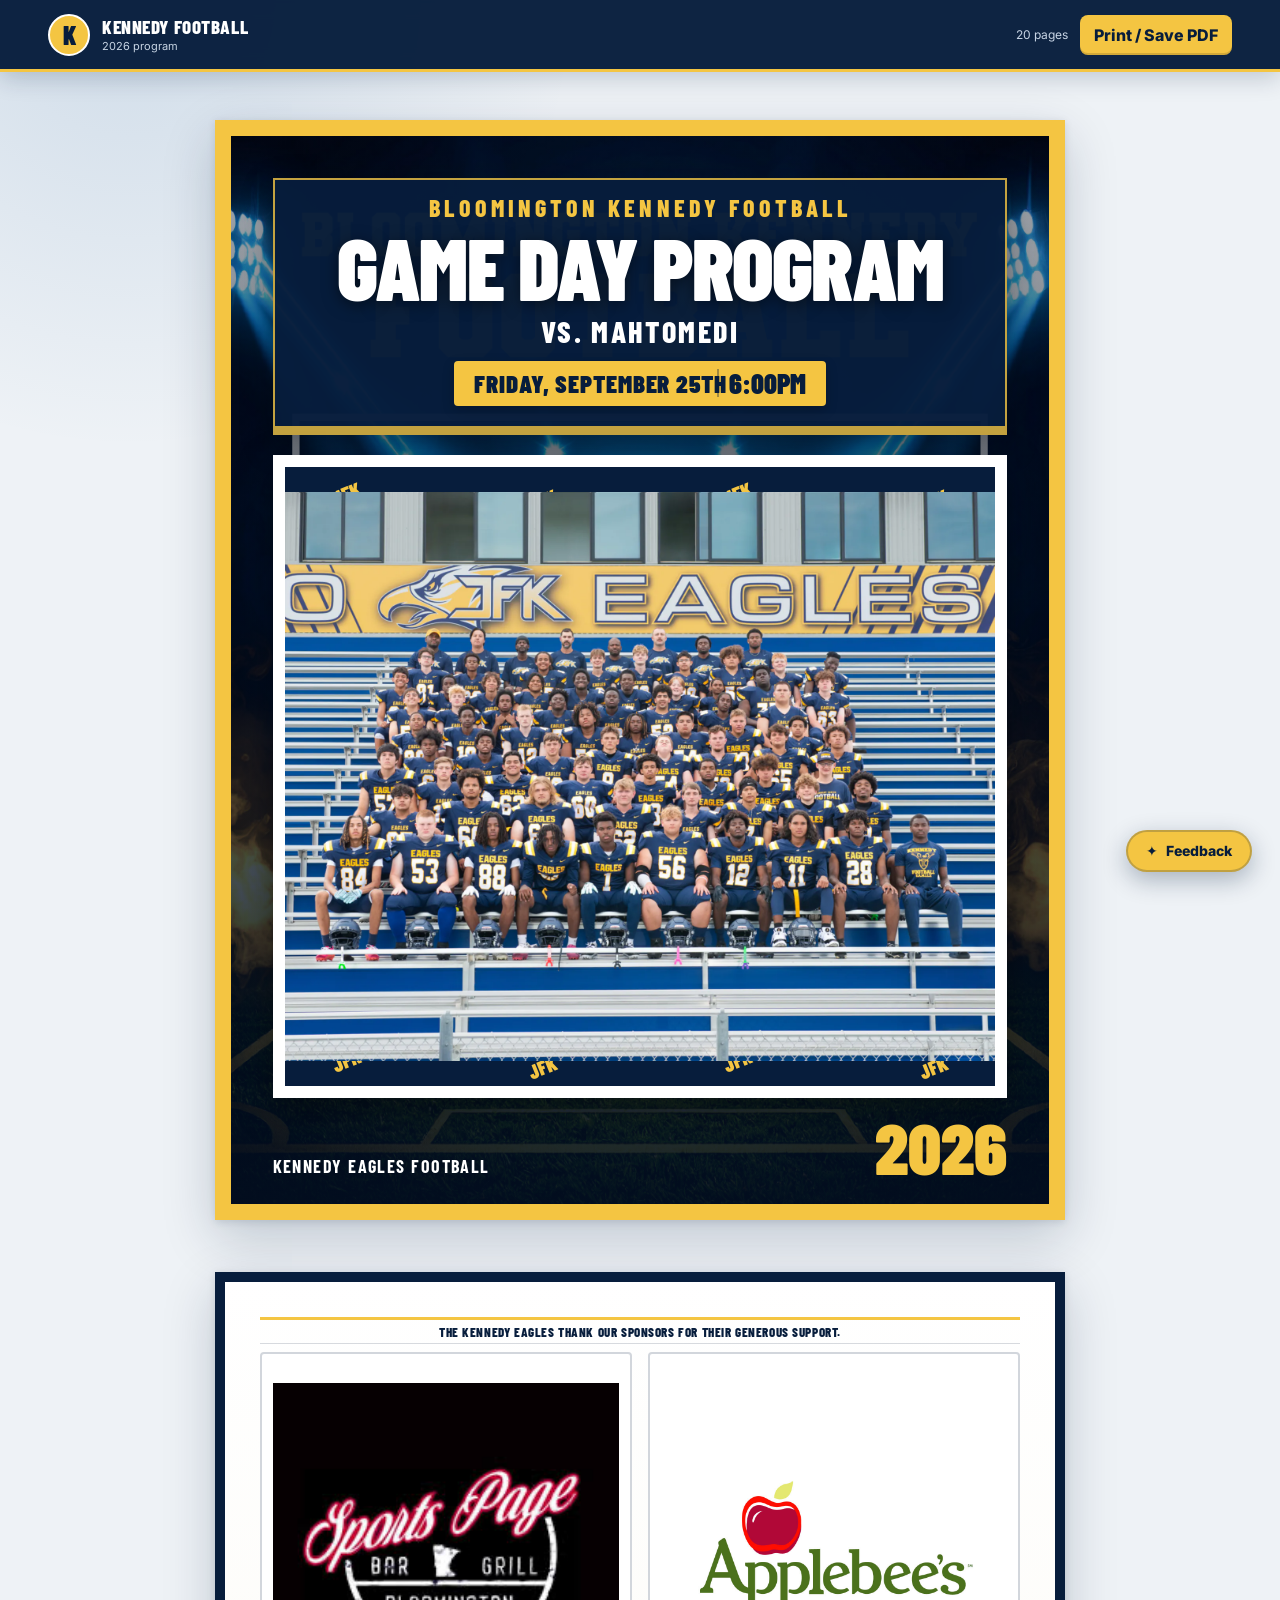
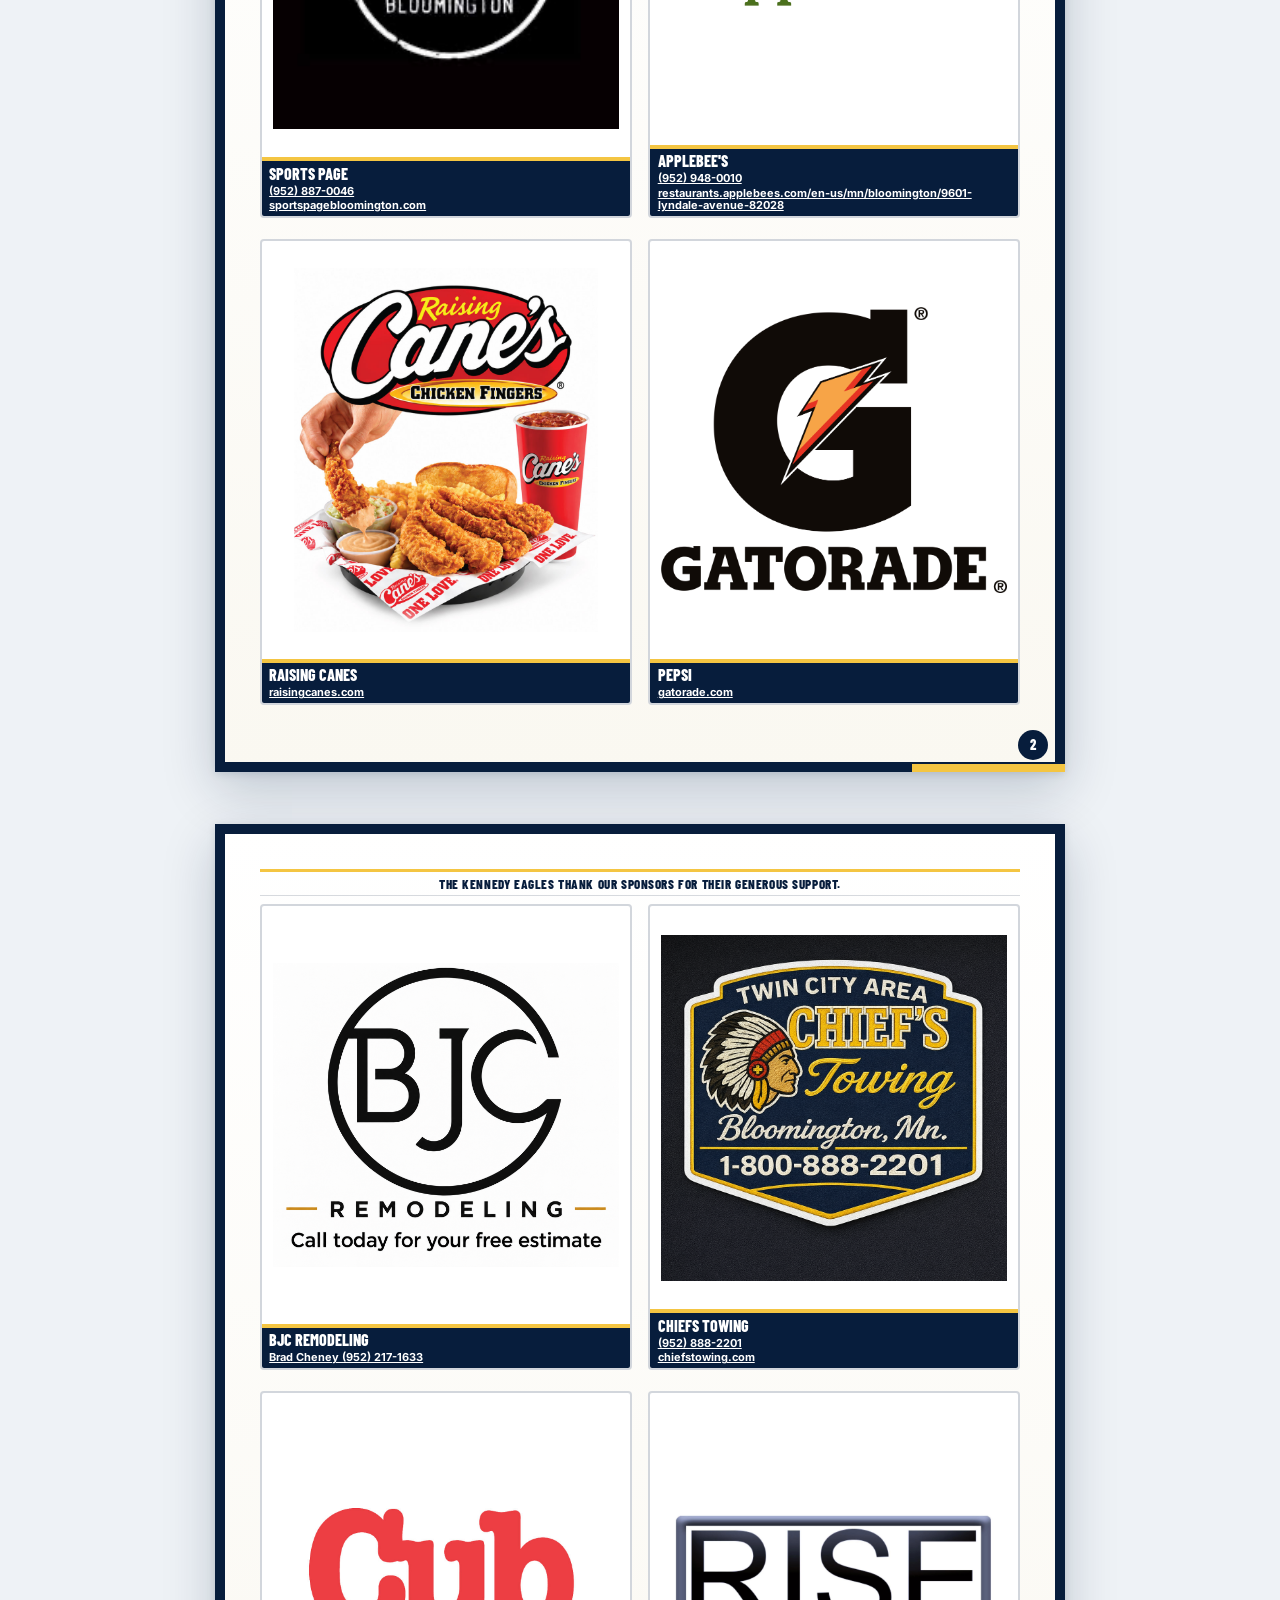
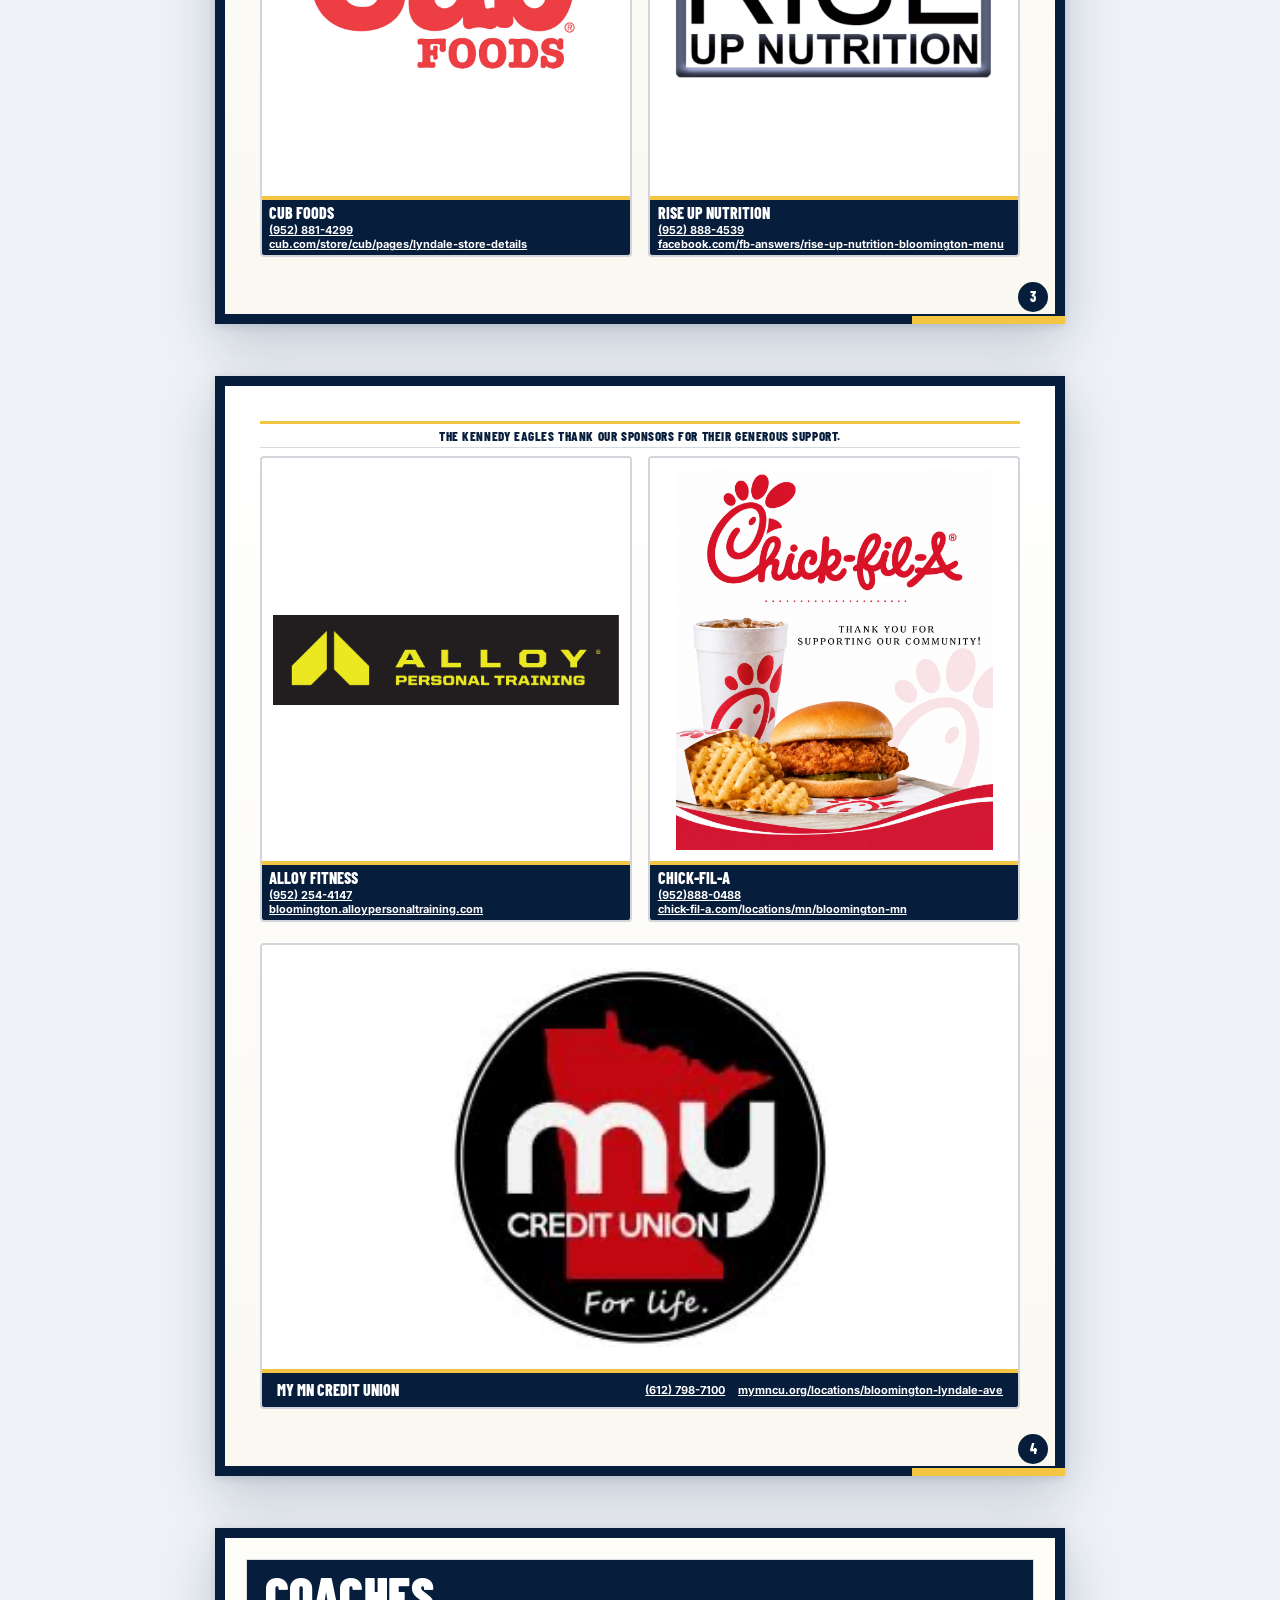
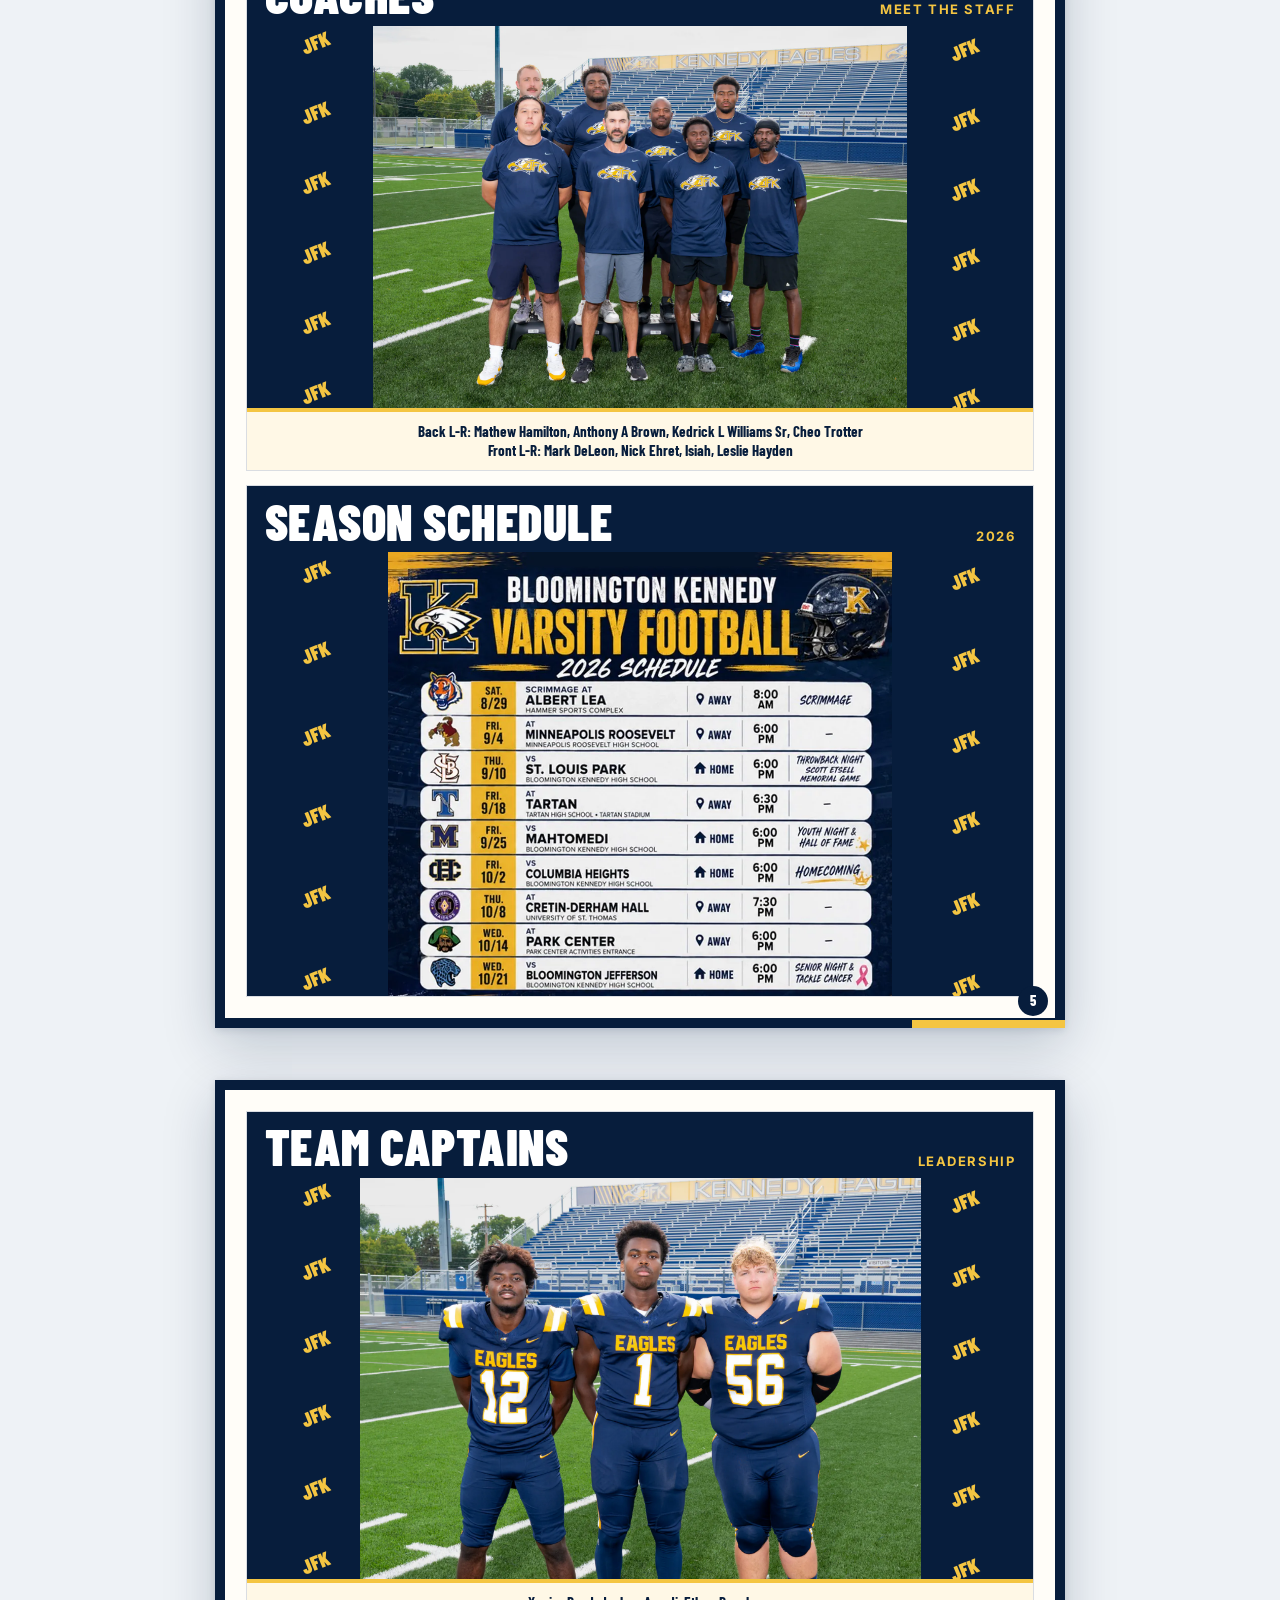
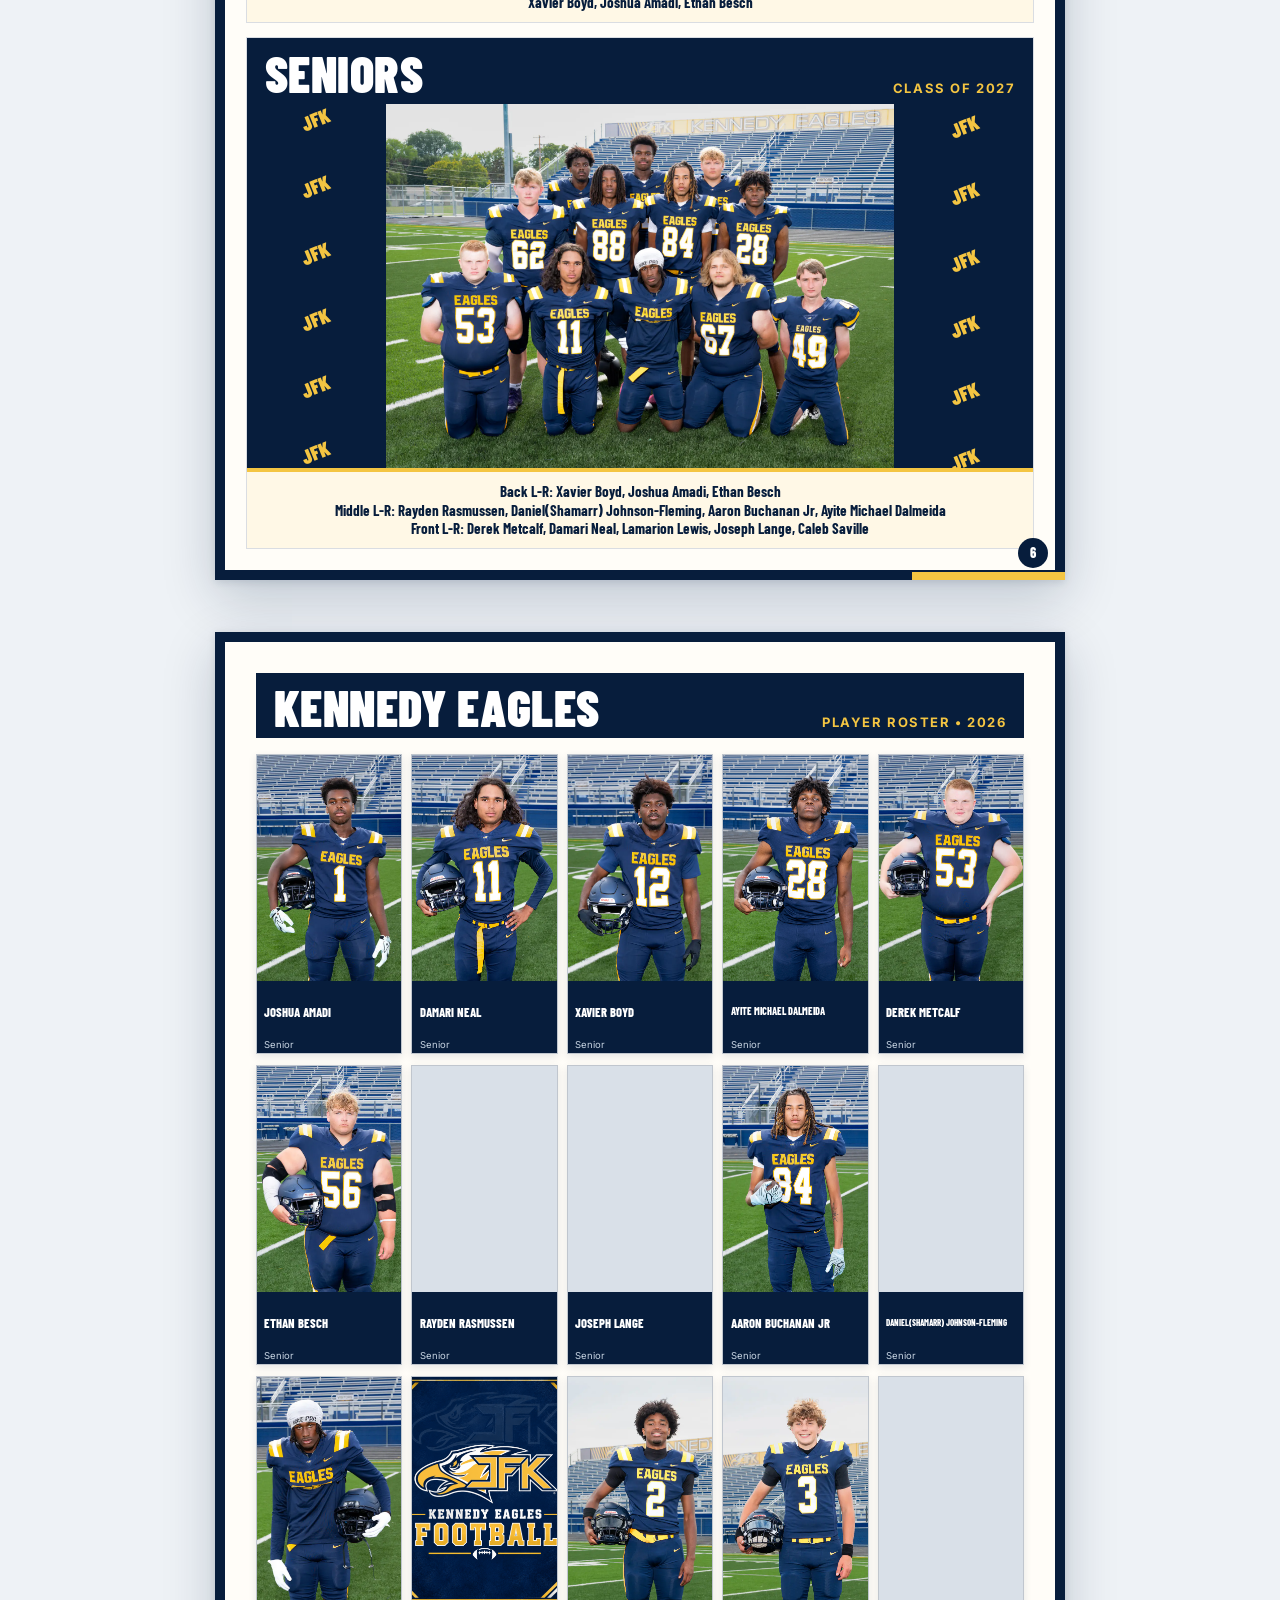
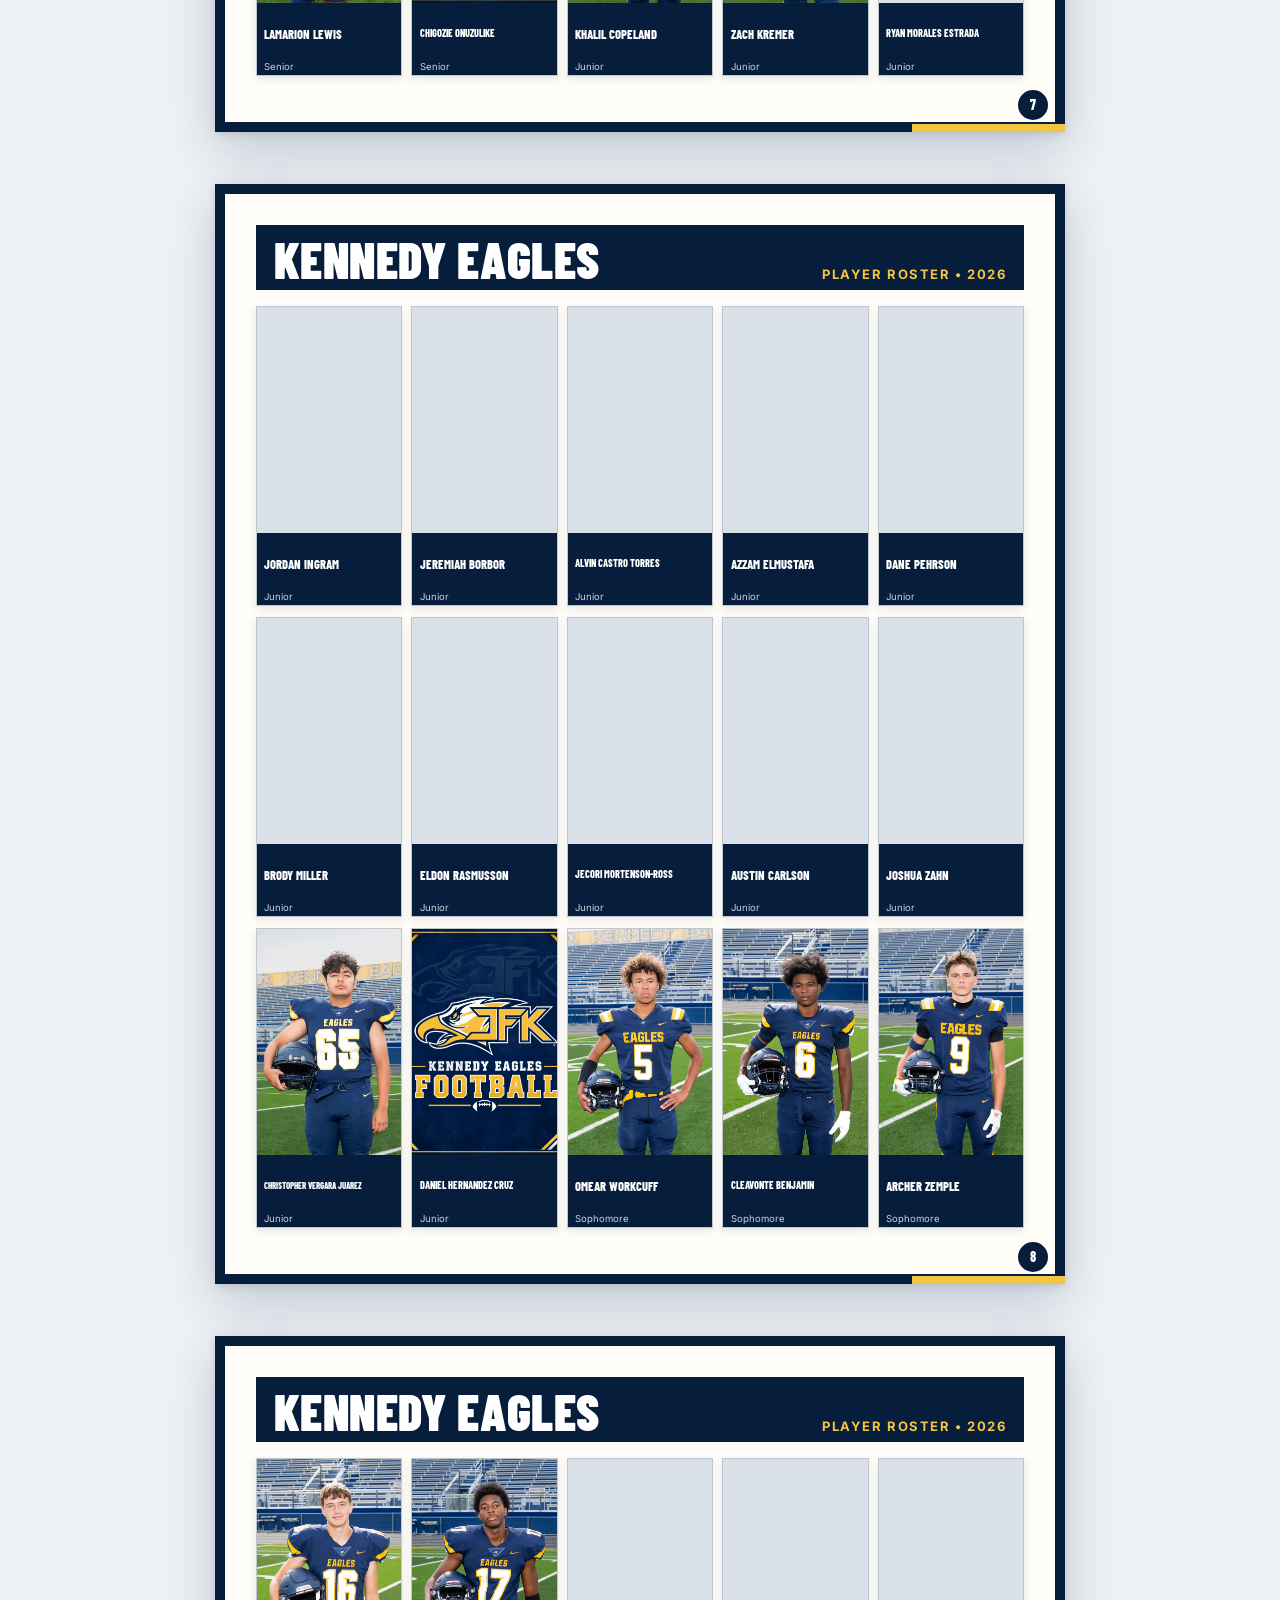
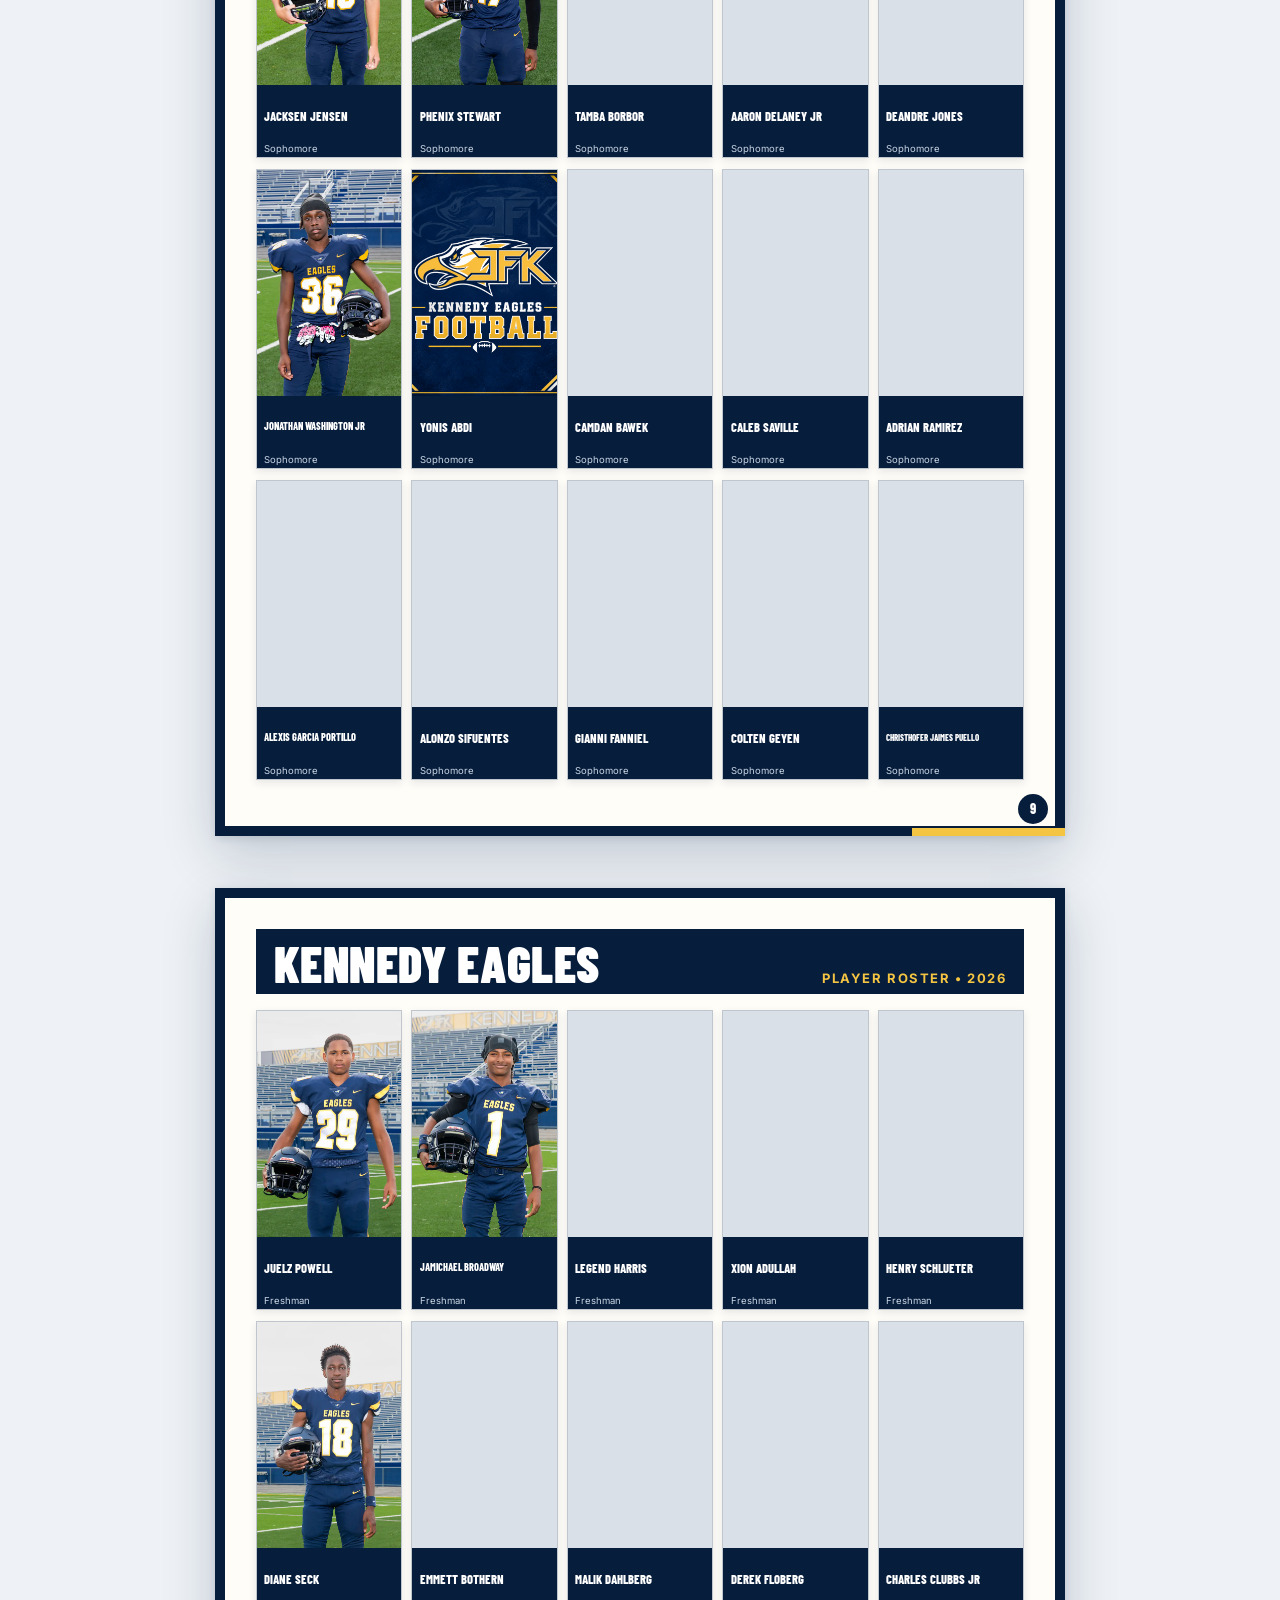
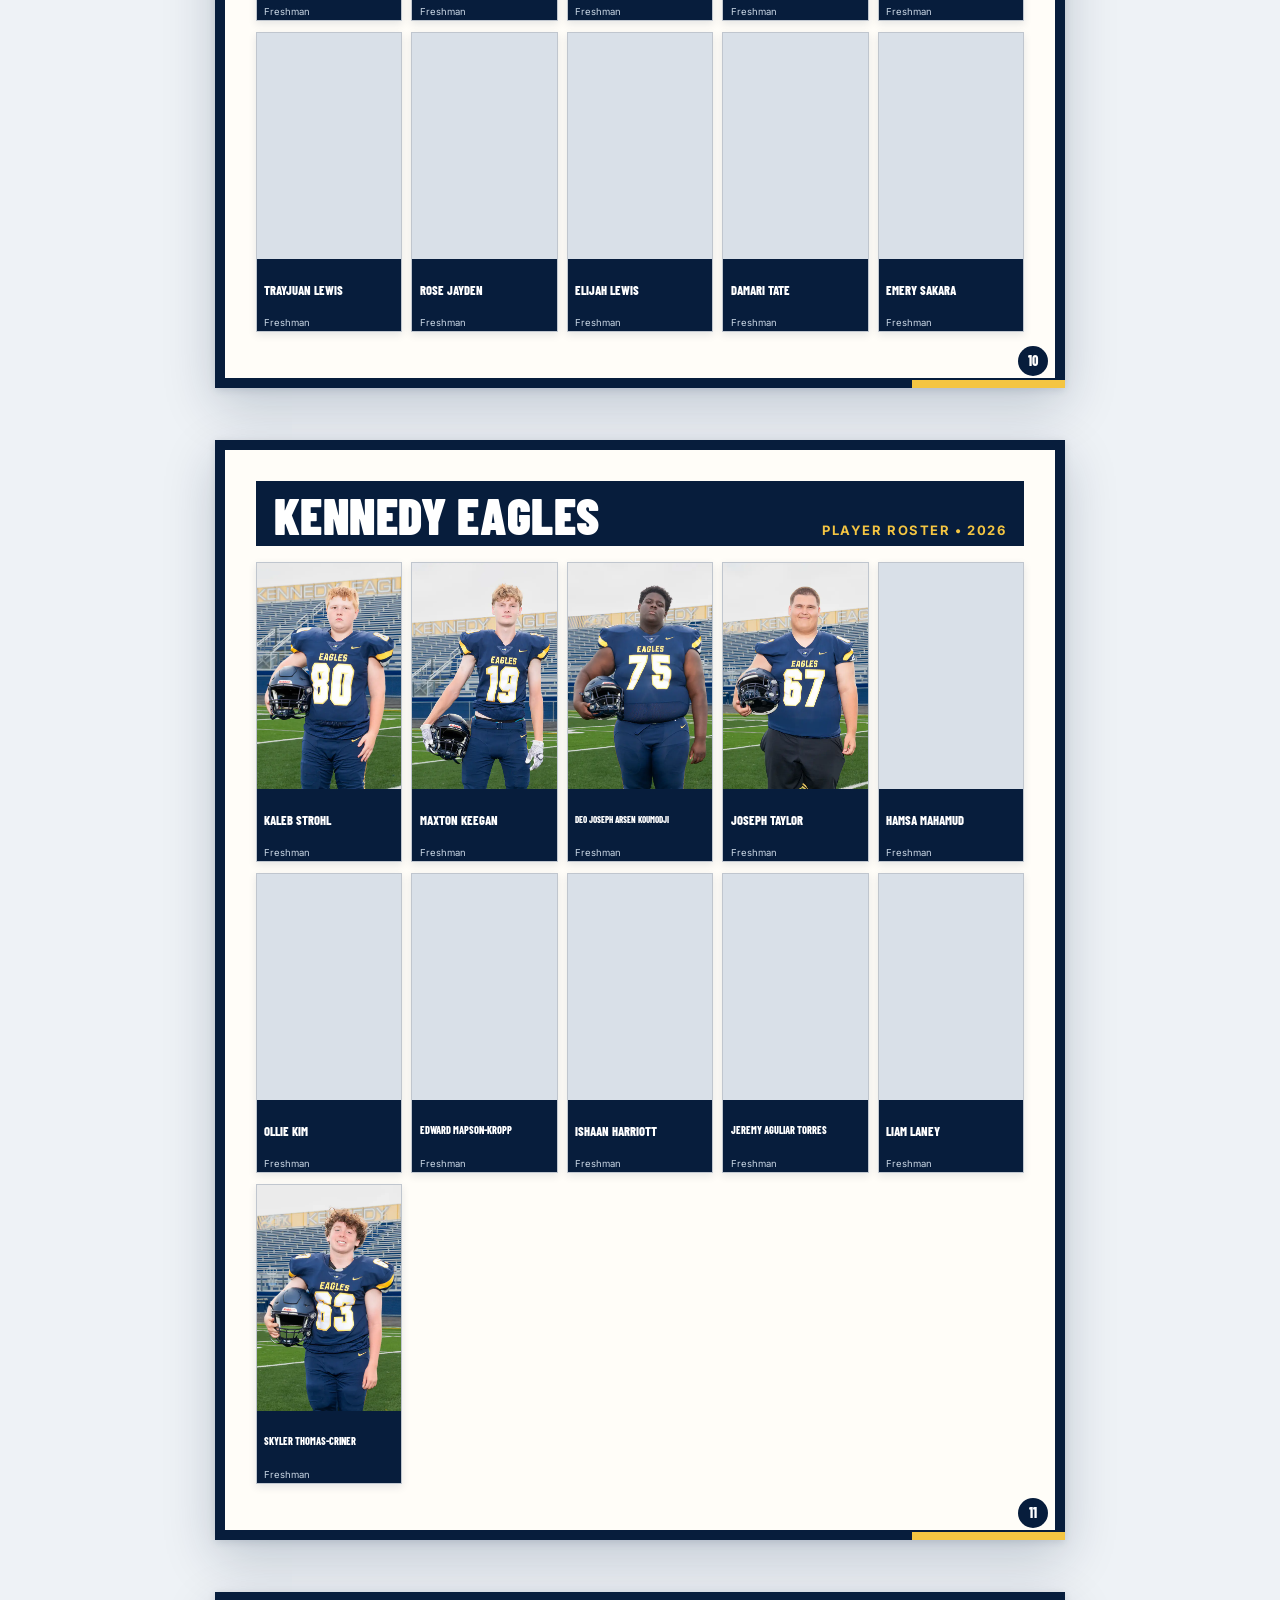
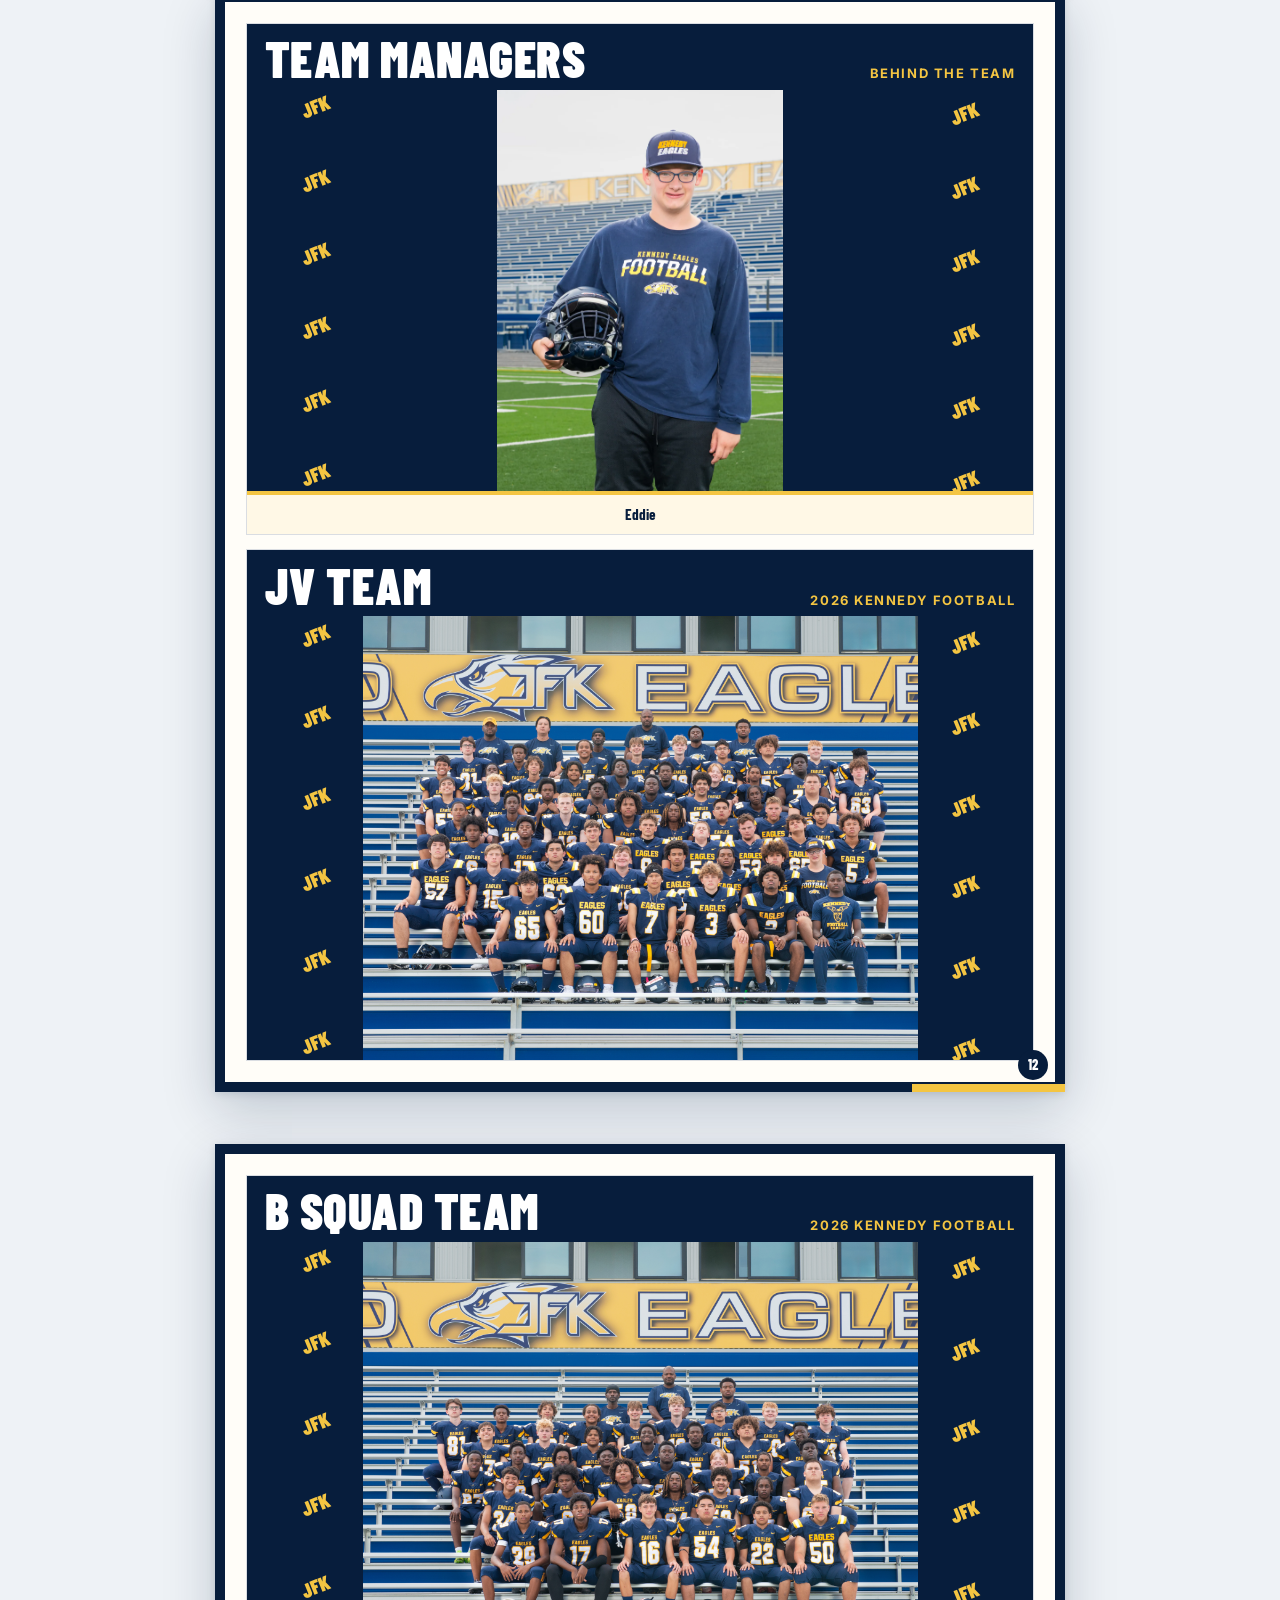
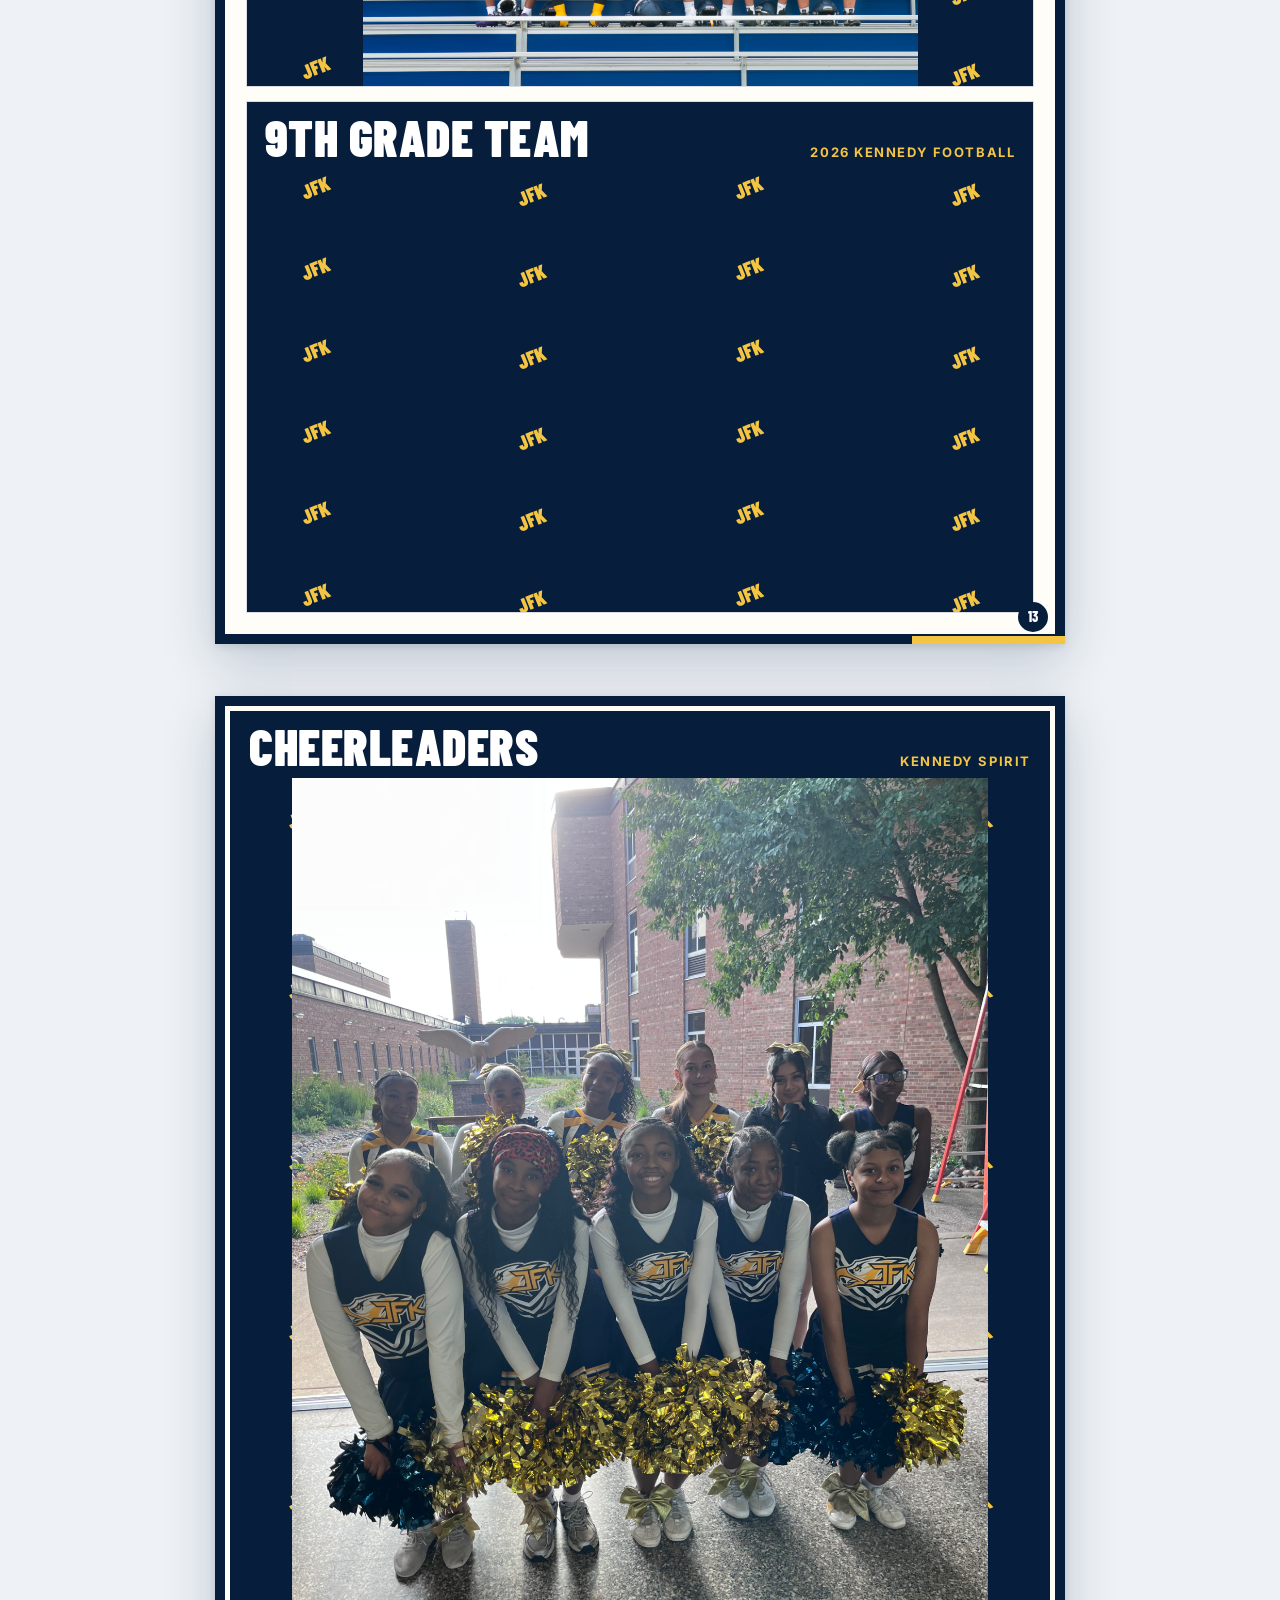
==== commit 2a147b9c: "Preview Venmo-only pancake breakfast flyer" ====
--- a/index.html
+++ b/index.html
@@ -9,8 +9,8 @@
     <link rel="preconnect" href="https://fonts.googleapis.com" />
     <link rel="preconnect" href="https://fonts.gstatic.com" crossorigin />
     <link href="https://fonts.googleapis.com/css2?family=Barlow+Condensed:wght@500;600;700;800;900&family=Inter:wght@400;500;600;700&display=swap" rel="stylesheet" />
-    <link rel="stylesheet" href="./styles.css?v=20260923-feedback1" />
-    <script type="module" src="./app.js?v=20260923-roster-order1"></script>
+    <link rel="stylesheet" href="./styles.css?v=20260928-venmo1" />
+    <script type="module" src="./app.js?v=20260928-venmo1"></script>
   </head>
   <body>
     <header class="site-header">
--- a/styles.css
+++ b/styles.css
@@ -436,40 +436,13 @@
 }
 
 /* Optional fundraiser cart and Page 2 flyer. */
-.breakfast-tickets { width: var(--page-width); max-width: 100%; padding: clamp(20px, 4vw, 40px); color: var(--ink); background: var(--paper); border-top: 7px solid var(--gold); border-radius: 12px; box-shadow: 0 10px 32px rgba(7,29,60,.14); scroll-margin-top: 90px; }
-.breakfast-tickets h2 { margin: 4px 0 14px; color: var(--navy); font: 800 clamp(32px, 5vw, 48px)/1.1 'Barlow Condensed', sans-serif; }
-.breakfast-kicker { margin: 0; color: var(--navy-2); font-weight: 700; text-transform: uppercase; letter-spacing: .08em; font-size: 12px; }
-.breakfast-details { margin: 8px 0; font-weight: 600; }
-.breakfast-tickets p { line-height: 1.6; }
-.breakfast-cart { display: flex; justify-content: flex-end; margin: 18px 0; }
-.breakfast-ticket-grid { display: grid; grid-template-columns: repeat(2, minmax(0, 1fr)); gap: 16px; }
-.breakfast-ticket-card { min-width: 0; padding: 20px; border: 1px solid var(--line); border-radius: 10px; background: white; }
-.breakfast-ticket-card h3 { margin: 0; font-size: 20px; }
-.breakfast-price { margin: 8px 0 18px; font-weight: 700; }
-.breakfast-receipt, .breakfast-payment-status { font-size: 13px; color: var(--muted); }
-.breakfast-preview-button { display: inline-block; background: var(--gold); color: var(--navy); padding: 12px 16px; border-radius: 6px; font-weight: 700; }
-@media (max-width: 550px) { .breakfast-ticket-grid { grid-template-columns: 1fr; } }
-@media print { .breakfast-tickets { display: none !important; } }
-
 .breakfast-page { display: flex; flex-direction: column; background: #071d3c; }
-.breakfast-flyer { display: block; width: 100%; height: 90%; flex: 0 0 90%; min-height: 0; object-fit: cover; object-position: center top; }
-.breakfast-page-actions { height: 10%; flex: 0 0 10%; display: flex; padding: 0; border: 8px solid var(--navy); border-top: 0; }
-.breakfast-buy-button { width: 100%; height: 100%; border: 0; border-radius: 8px; padding: 0 12px; box-shadow: inset 0 0 0 3px #d69b13, inset 0 -5px 0 rgba(7,29,60,.18); background: var(--gold); color: var(--navy); cursor: pointer; font: 900 clamp(18px, 4vw, 38px)/1 "Barlow Condensed", sans-serif; text-transform: uppercase; letter-spacing: .045em; }
-.breakfast-buy-button:focus-visible, .breakfast-close:focus-visible { outline: 3px solid #18599a; outline-offset: 3px; }
-.breakfast-dialog { width: min(850px, calc(100vw - 24px)); max-height: 90vh; padding: 0; border: 0; border-radius: 12px; color: var(--ink); background: var(--paper); }
-.breakfast-dialog::backdrop { background: rgba(0, 12, 30, .75); }
-.breakfast-dialog .breakfast-tickets { width: 100%; box-shadow: none; border: 0; }
-.breakfast-close { display: block; margin: 14px 14px 0 auto; border: 1px solid var(--line); background: white; padding: 10px 16px; border-radius: 6px; cursor: pointer; }
-.breakfast-print-link { display: none; }
-
-@media print {
-  .breakfast-page-actions, .breakfast-dialog { display: none !important; }
-  .breakfast-flyer { height: 90%; }
-  .breakfast-print-link { display: flex; align-items: center; justify-content: center; height: 10%; margin: 0; border: 8px solid var(--navy); border-top: 0; text-align: center; color: var(--navy); background: var(--gold); font-size: 14pt; font-weight: 700; }
-}
-
-.breakfast-buy-button:hover { background: #ffda60; text-decoration: underline; }
-.breakfast-buy-button:active { box-shadow: inset 0 3px 6px rgba(7,29,60,.25); }
-
-.breakfast-buy-button { display: flex; flex-direction: column; justify-content: center; align-items: center; gap: 4px; }
-.breakfast-payment-methods { font: 600 clamp(8px, 1.7vw, 13px)/1.2 Inter, sans-serif; letter-spacing: 0; text-transform: none; }
+.breakfast-flyer { display: block; width: 100%; height: 70%; flex: 0 0 70%; min-height: 0; object-fit: cover; object-position: center top; }
+.breakfast-venmo { height: 30%; flex: 0 0 30%; display: grid; grid-template-columns: minmax(0, 1fr) 30%; gap: 3%; align-items: center; padding: 2.5% 4%; border: 8px solid var(--navy); border-top: 6px solid var(--gold); color: white; background: var(--navy); }
+.breakfast-venmo-message { min-width: 0; }
+.breakfast-venmo-kicker { margin: 0 0 2%; color: var(--gold); font: 800 clamp(8px, 1.45vw, 15px)/1 Inter, sans-serif; letter-spacing: .12em; text-transform: uppercase; }
+.breakfast-venmo h2 { margin: 0; color: white; font: 900 clamp(25px, 5.4vw, 54px)/.92 "Barlow Condensed", sans-serif; letter-spacing: .02em; text-transform: uppercase; }
+.breakfast-venmo-handle { margin: 2% 0 4%; color: var(--gold); font: 800 clamp(12px, 2.25vw, 24px)/1.05 Inter, sans-serif; }
+.breakfast-venmo-instructions { max-width: 34em; margin: 0; font: 650 clamp(8px, 1.45vw, 14px)/1.35 Inter, sans-serif; }
+.breakfast-venmo-qr { width: 100%; aspect-ratio: 1; overflow: hidden; border: clamp(4px, .8vw, 9px) solid white; border-radius: 4%; background: white; box-shadow: 0 3px 14px rgba(0,0,0,.3); }
+.breakfast-venmo-qr img { display: block; width: 100%; height: 100%; object-fit: contain; }
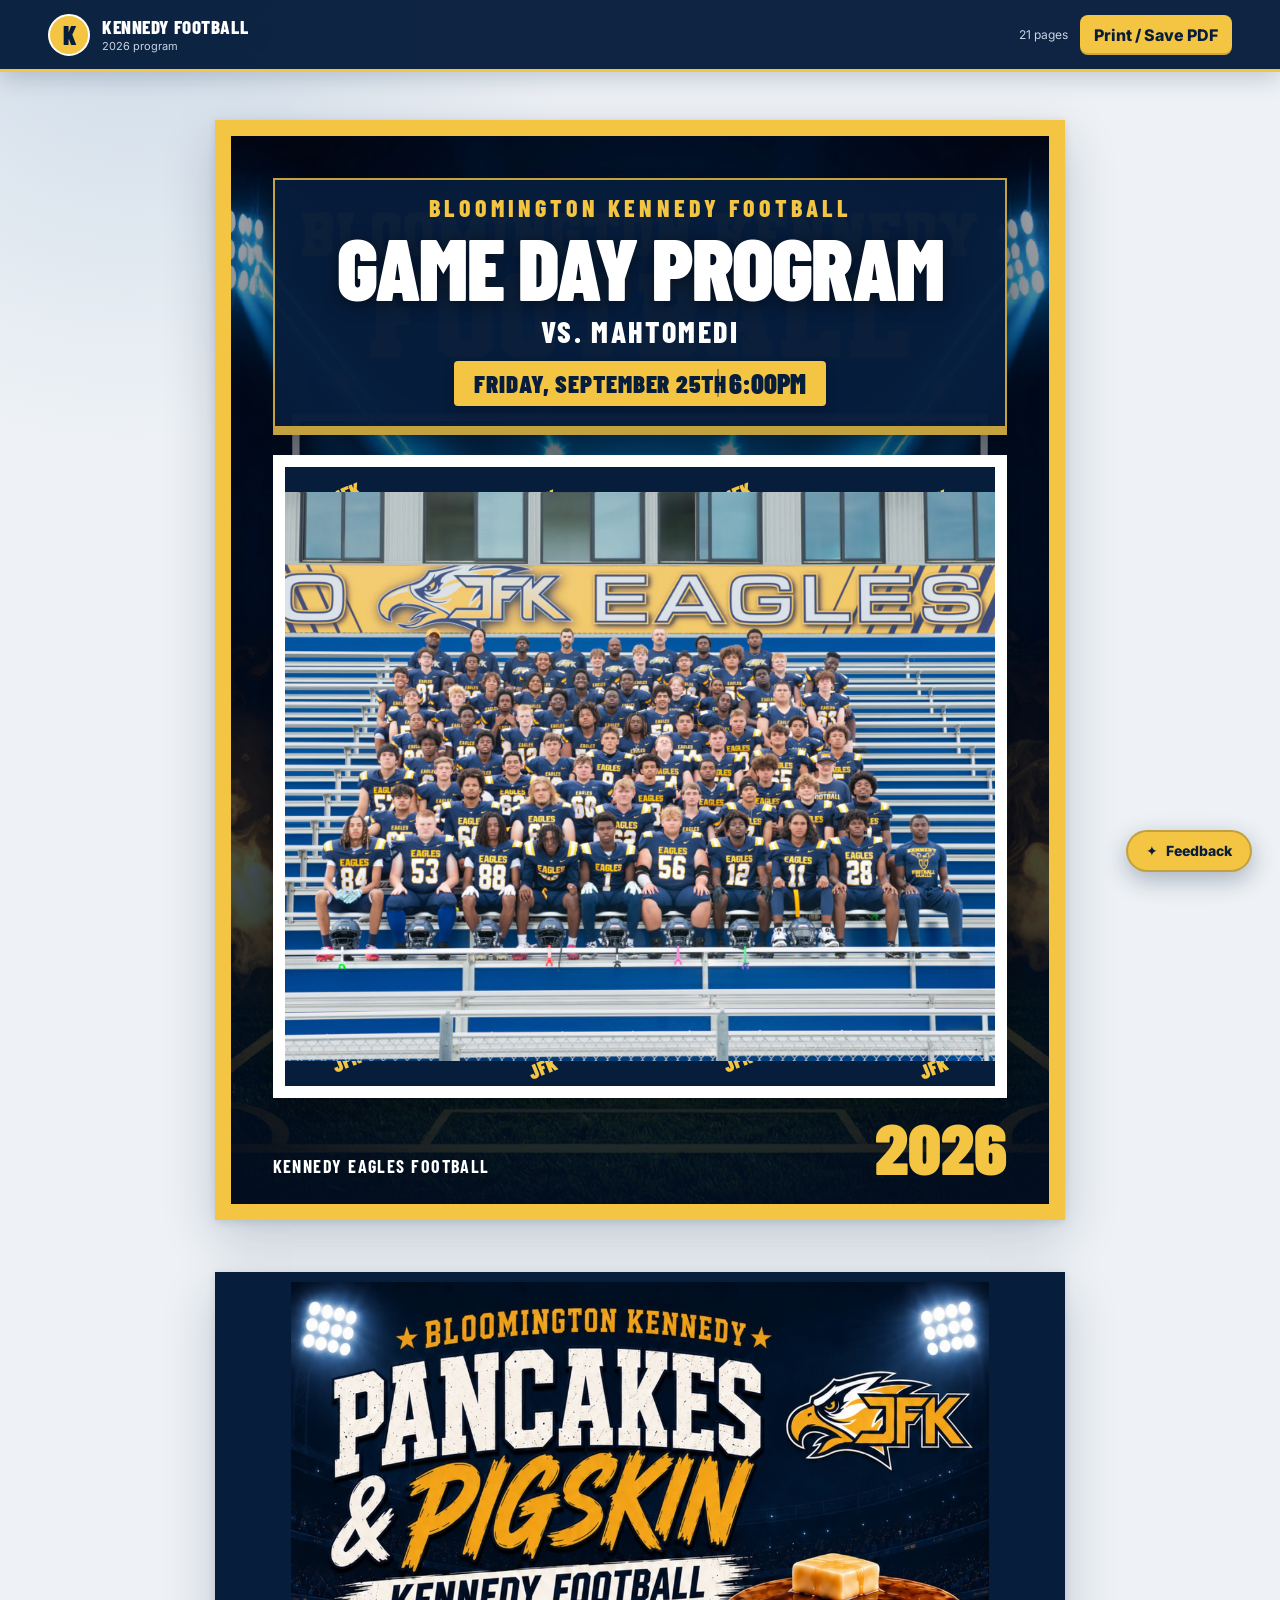
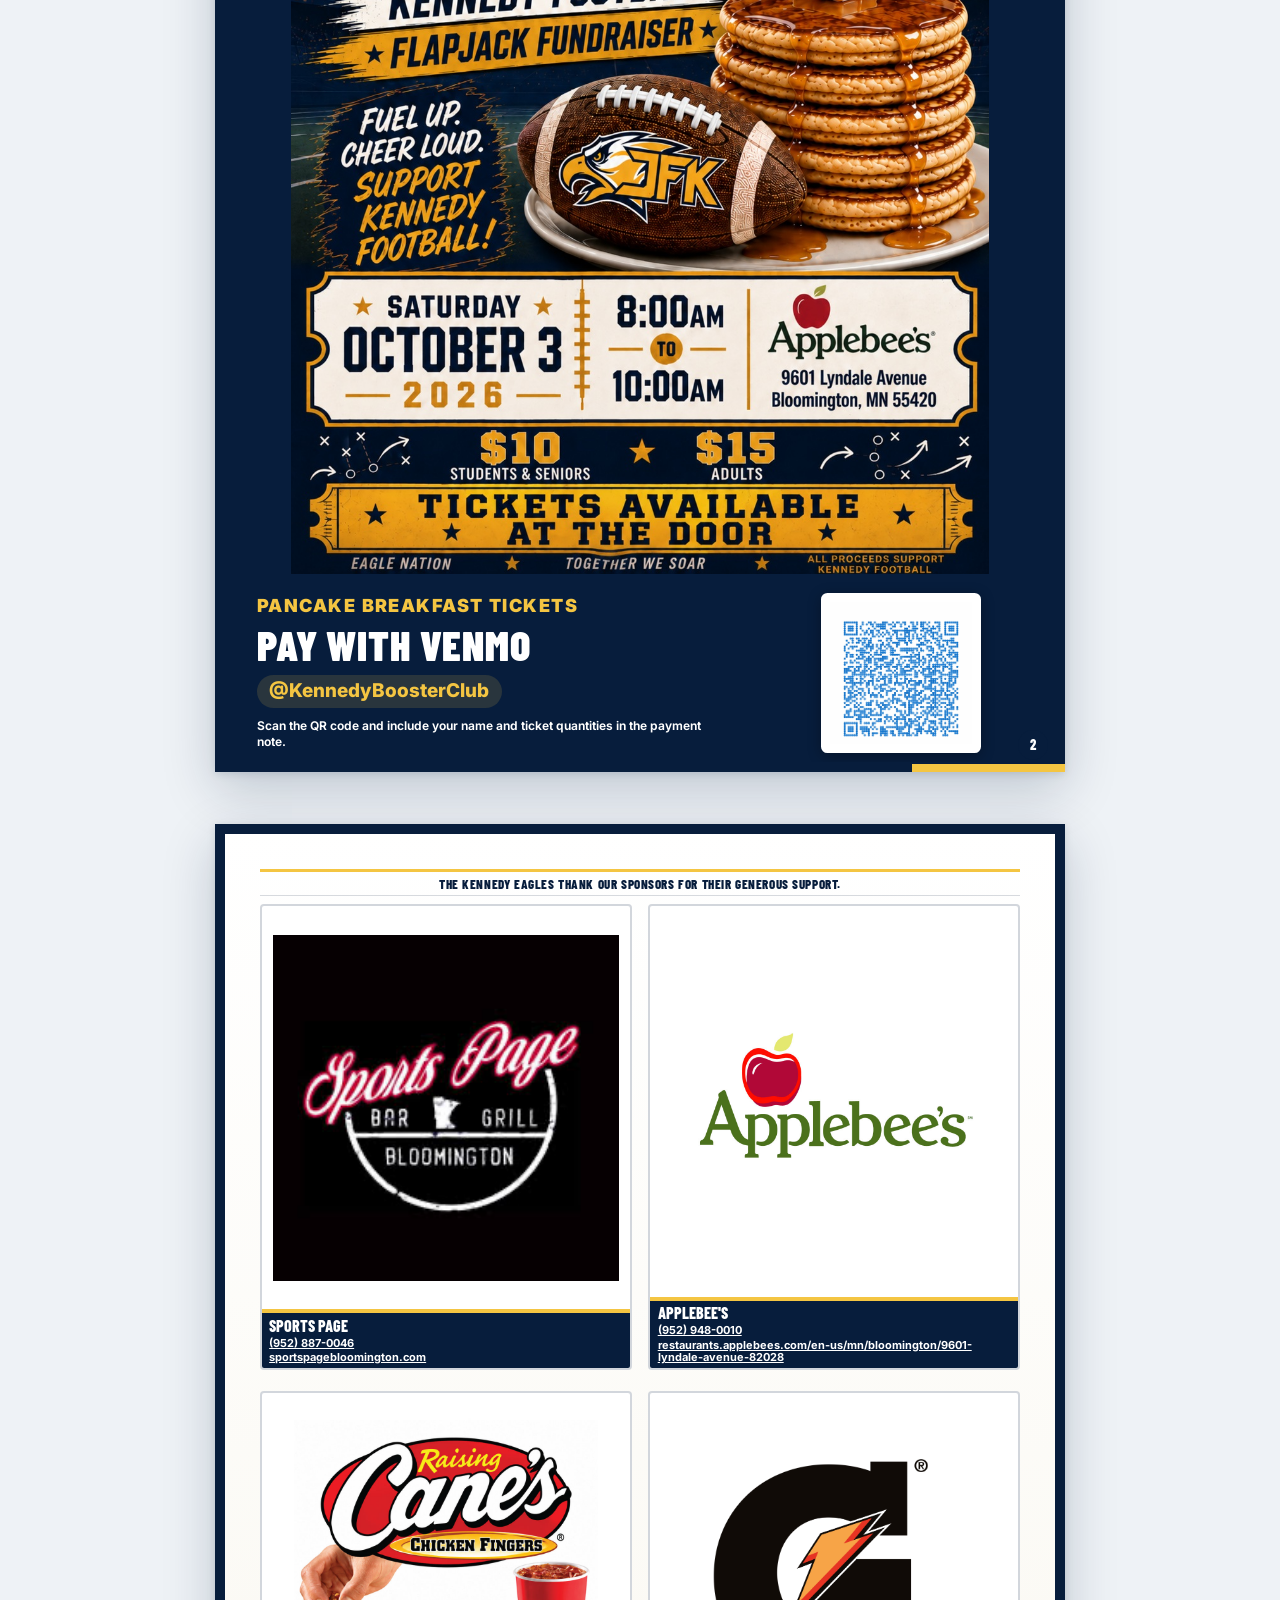
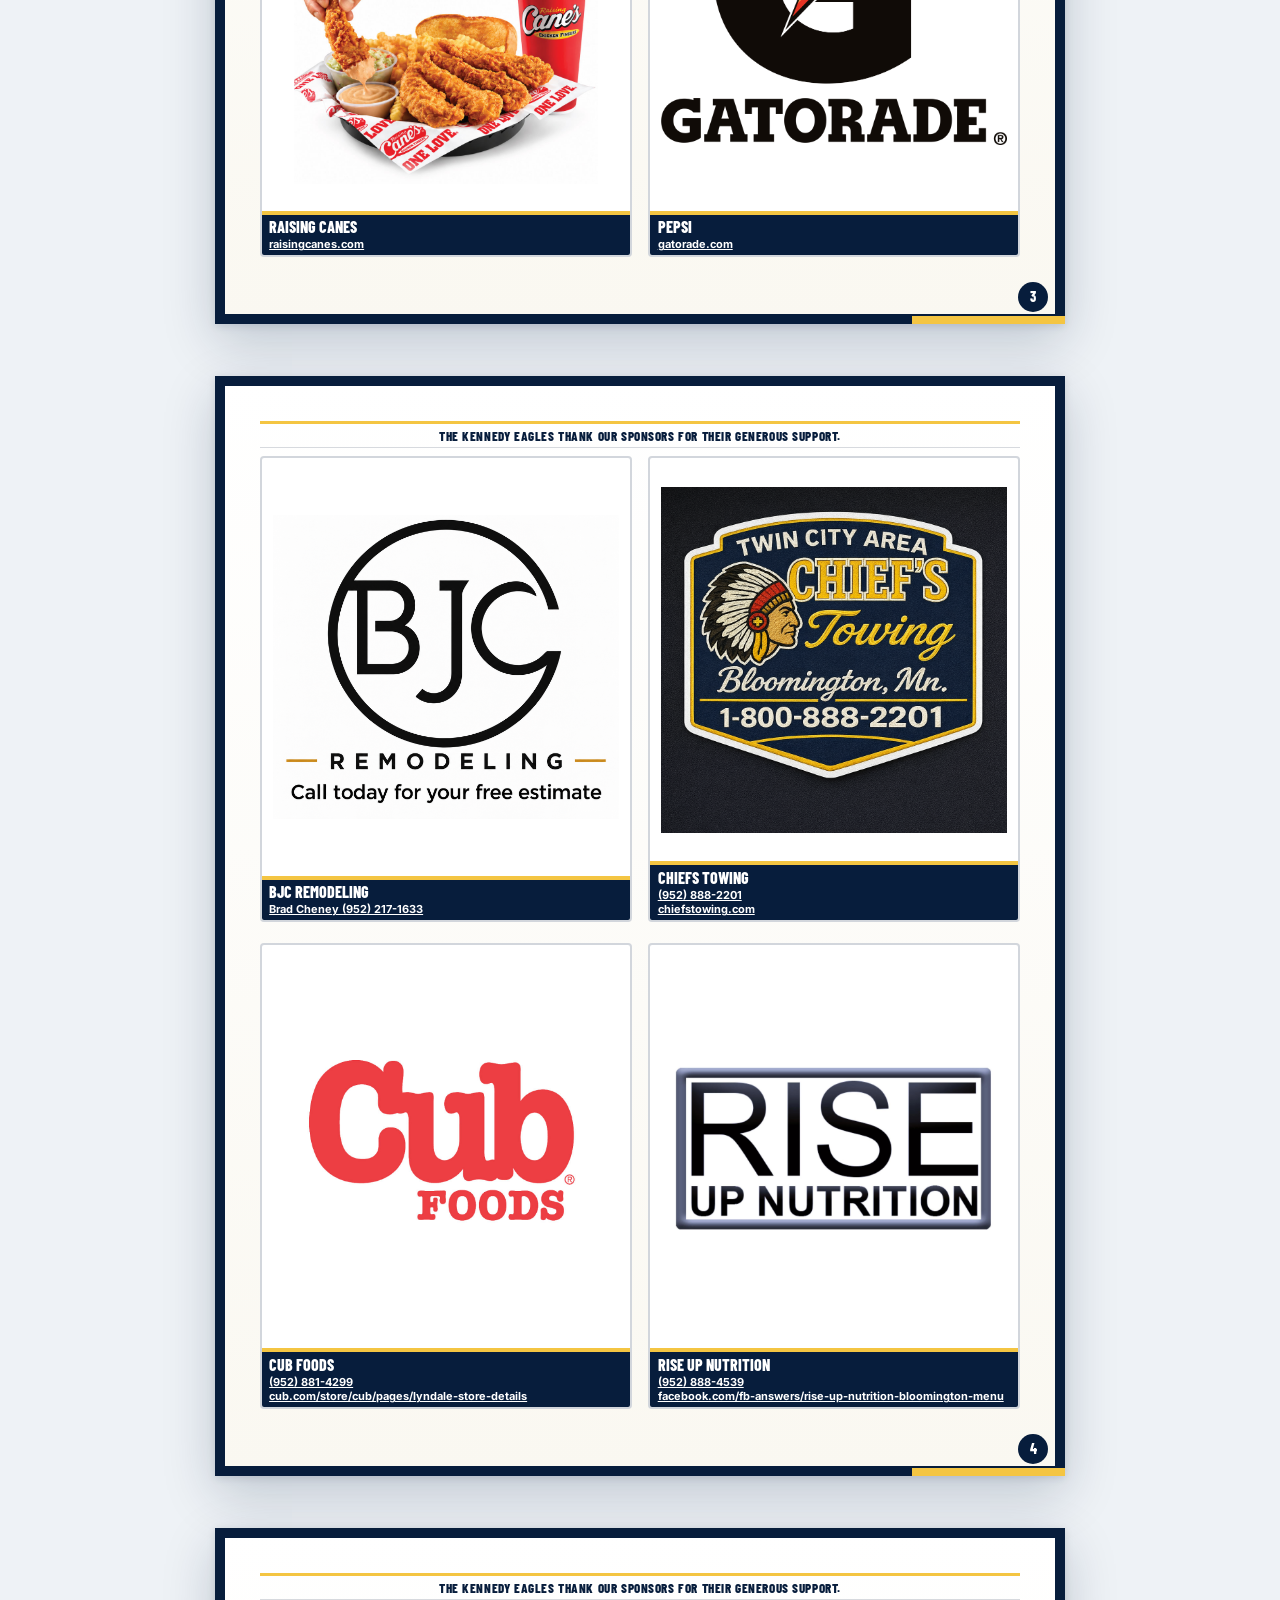
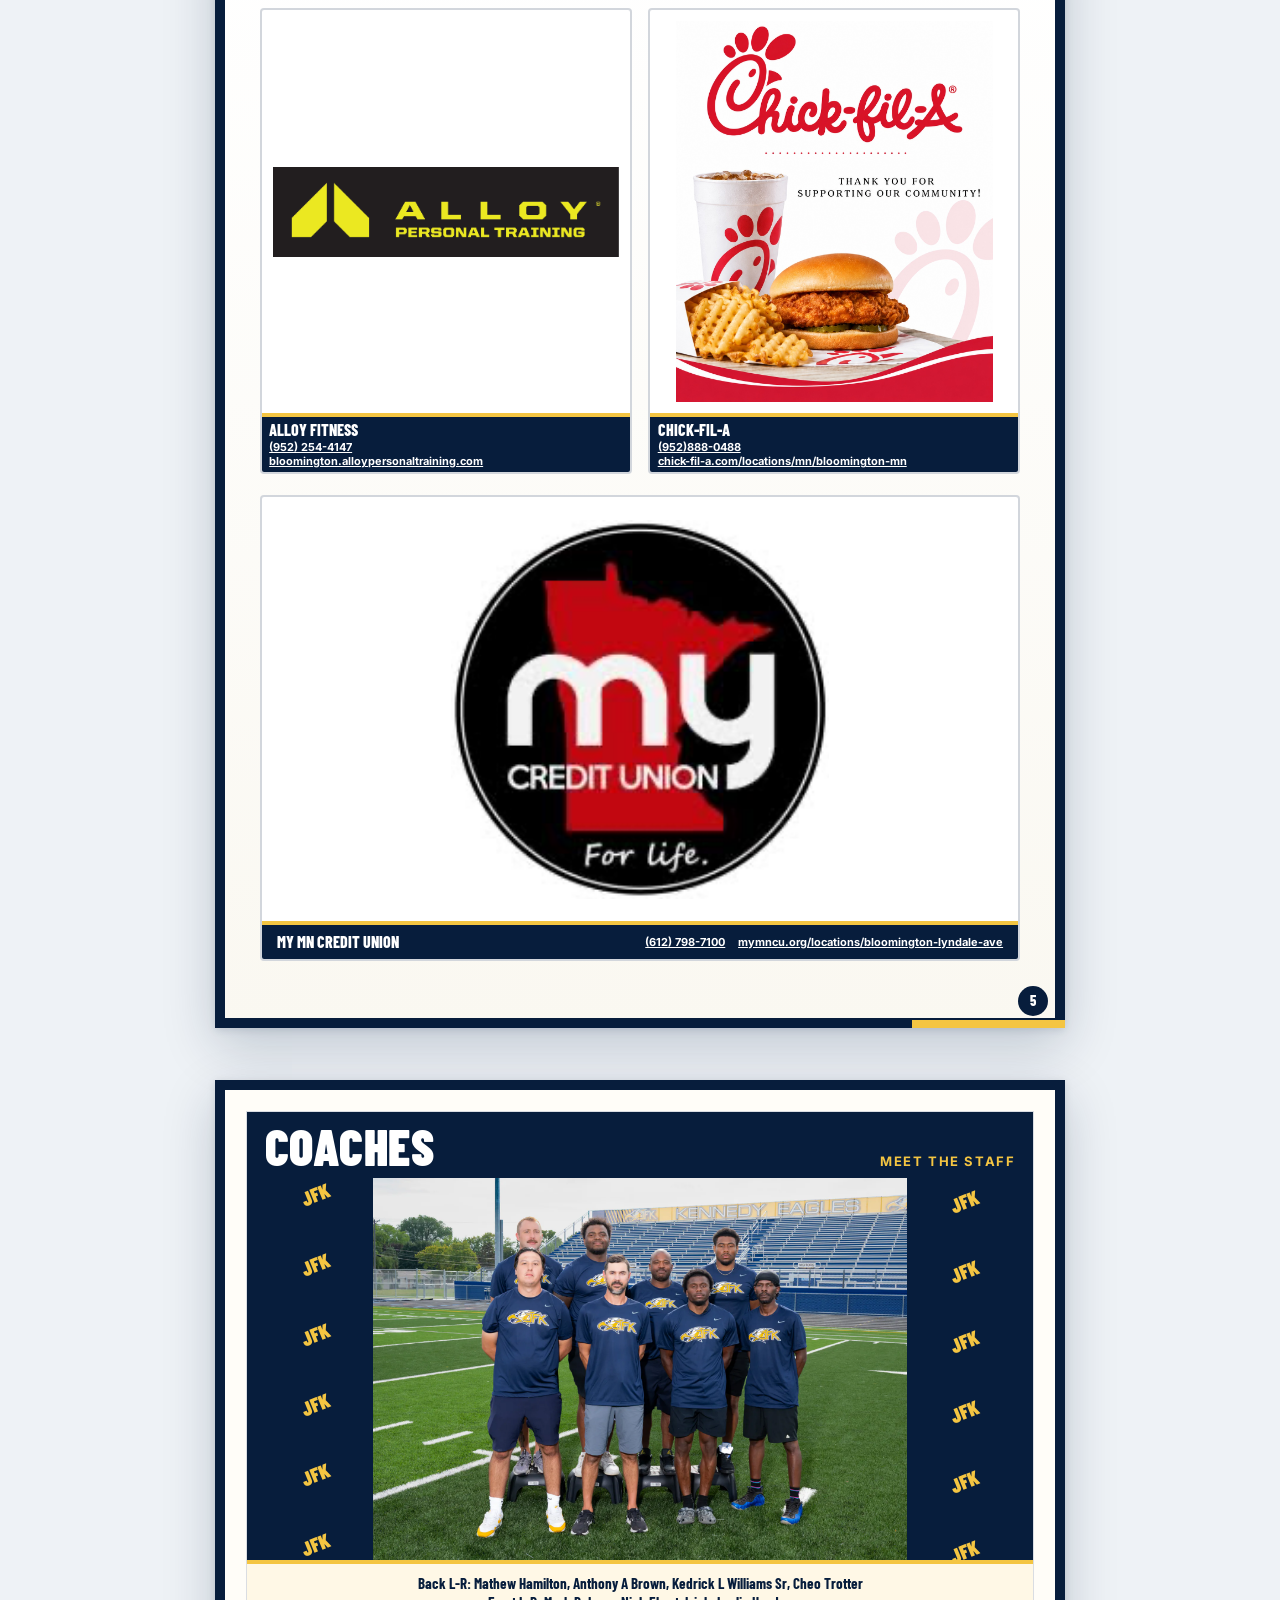
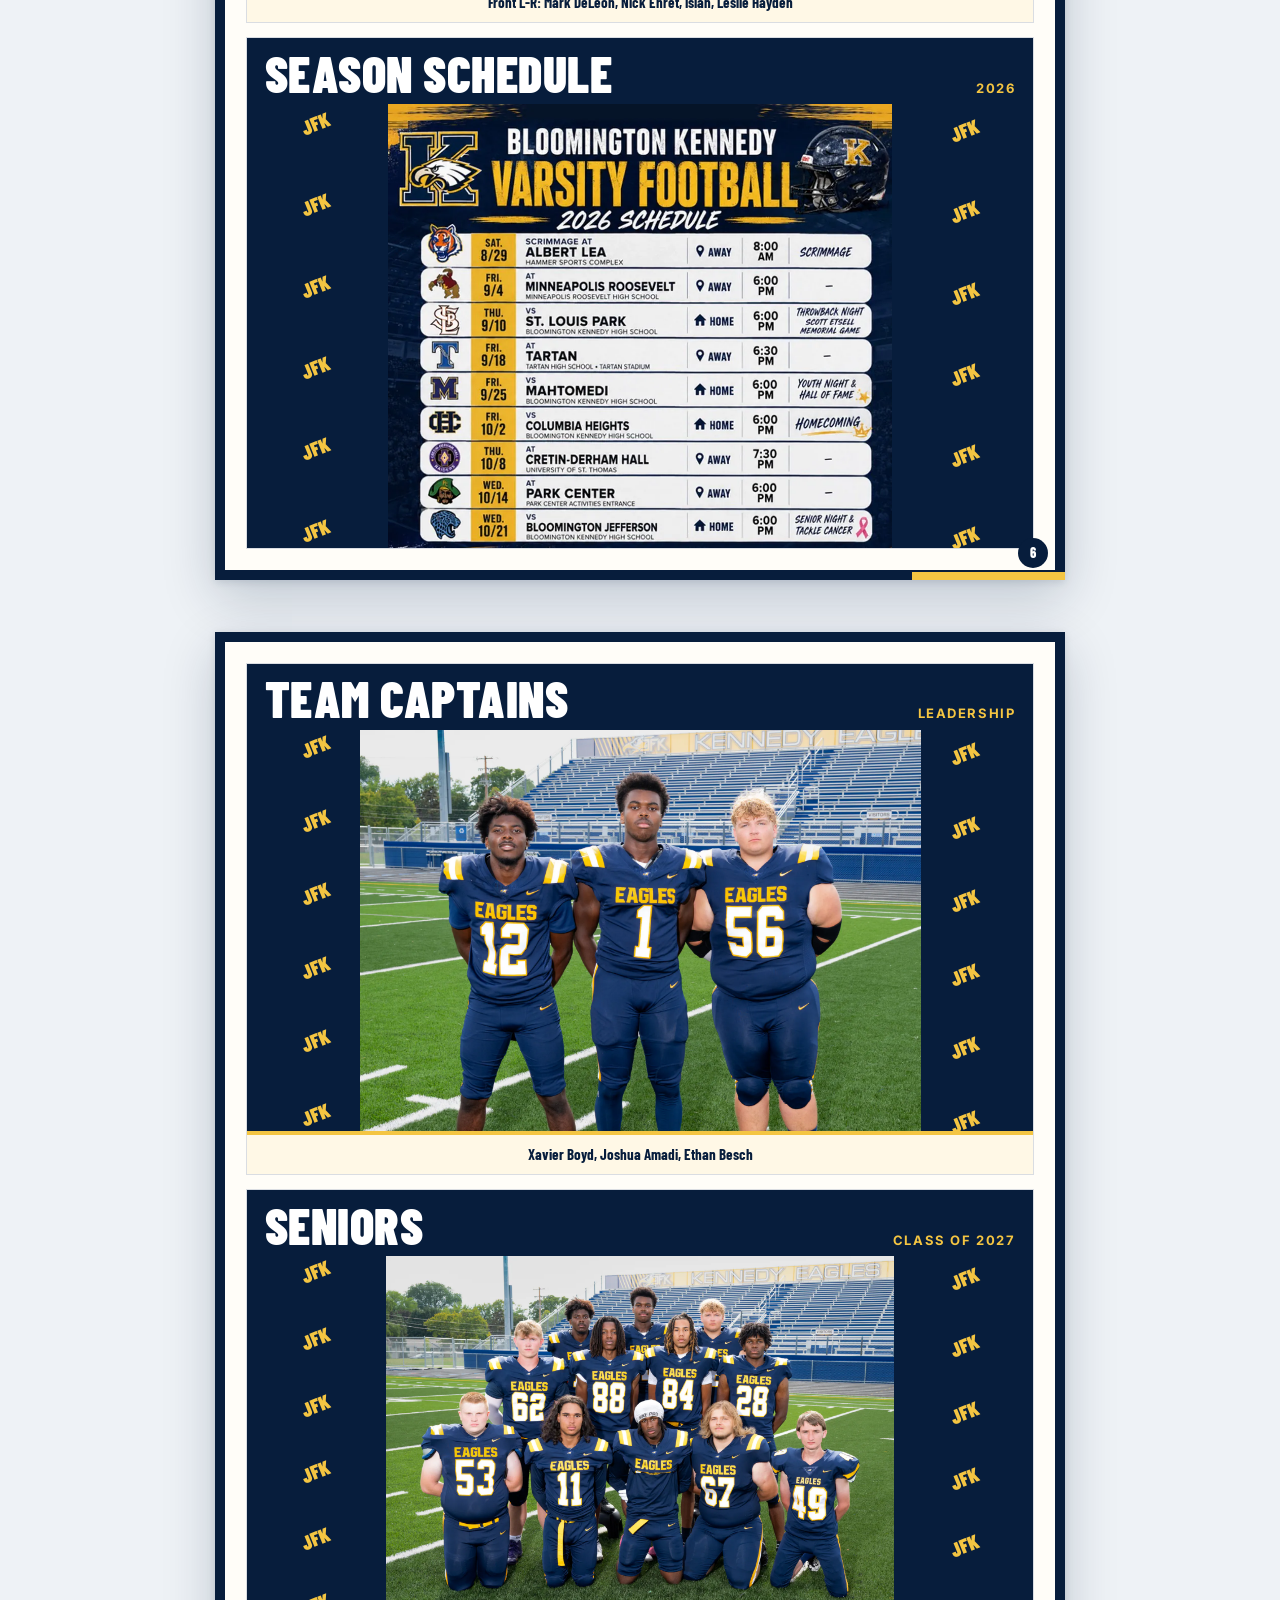
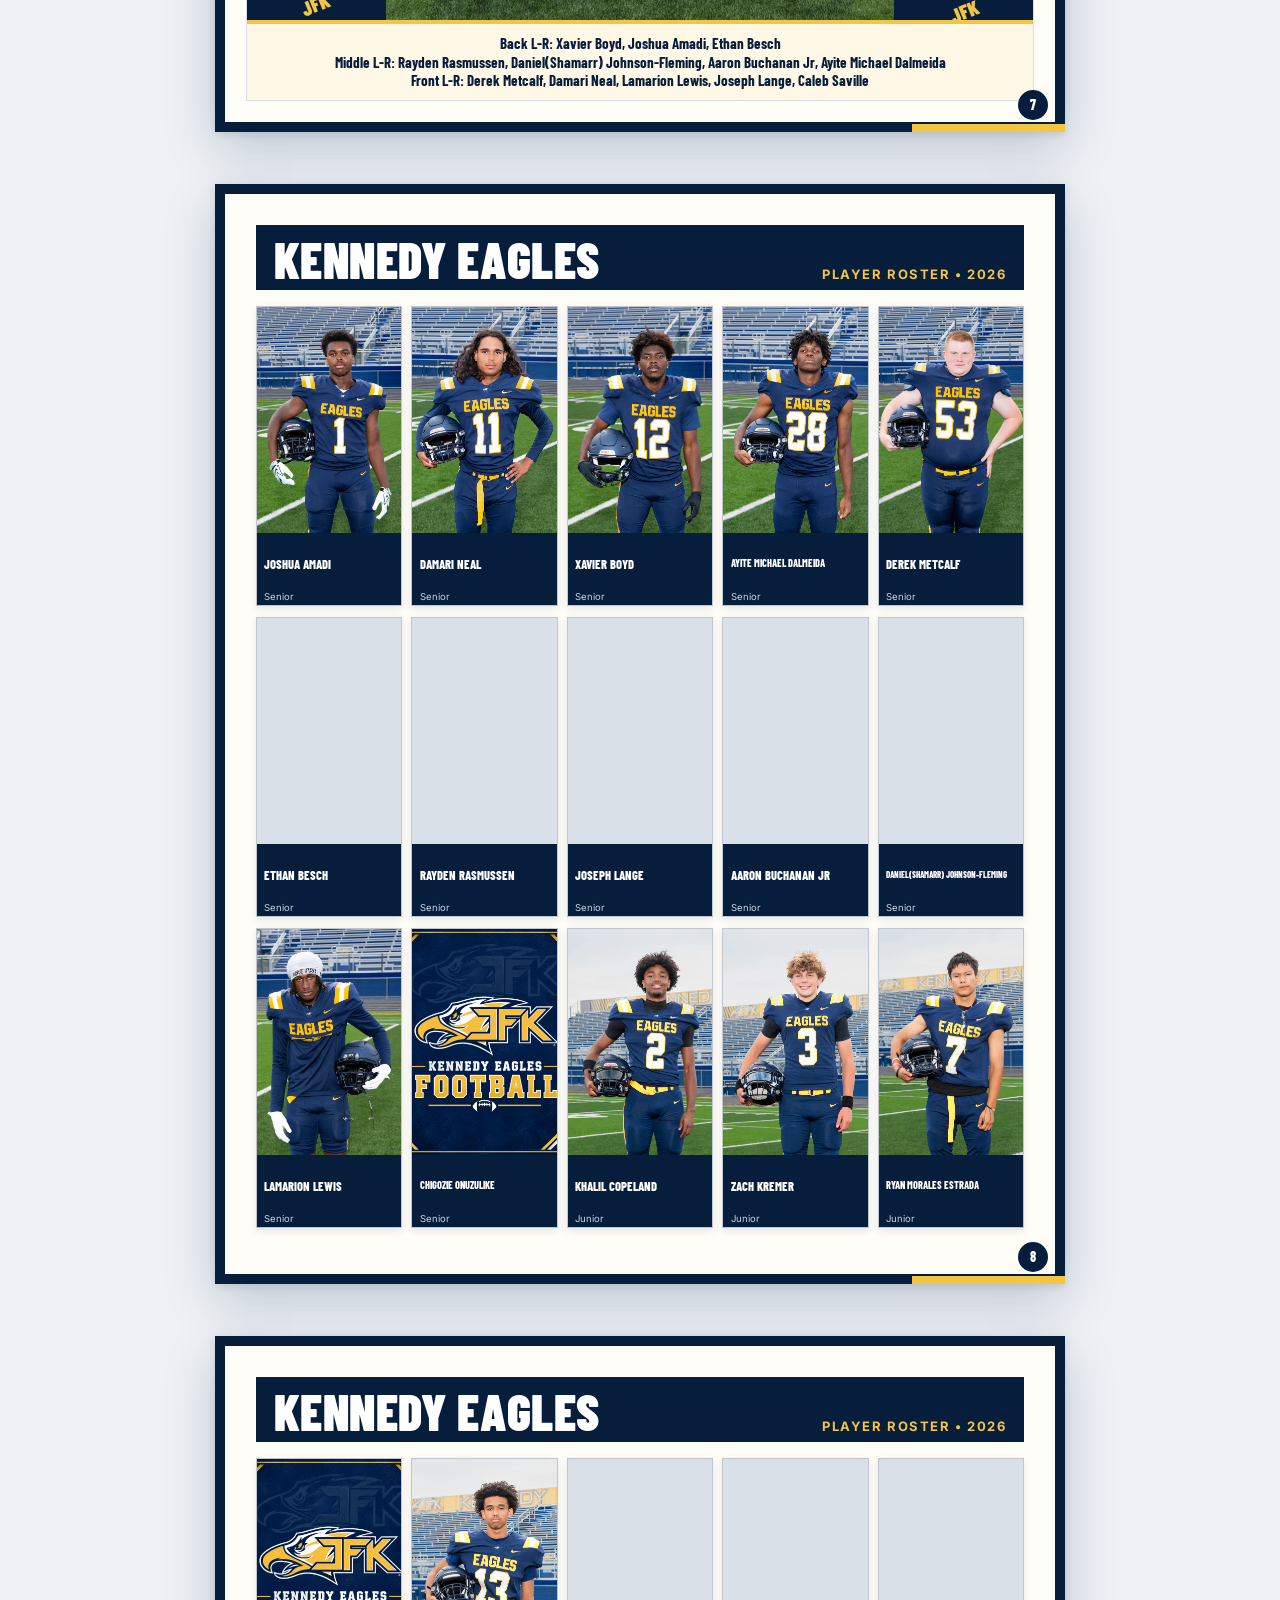
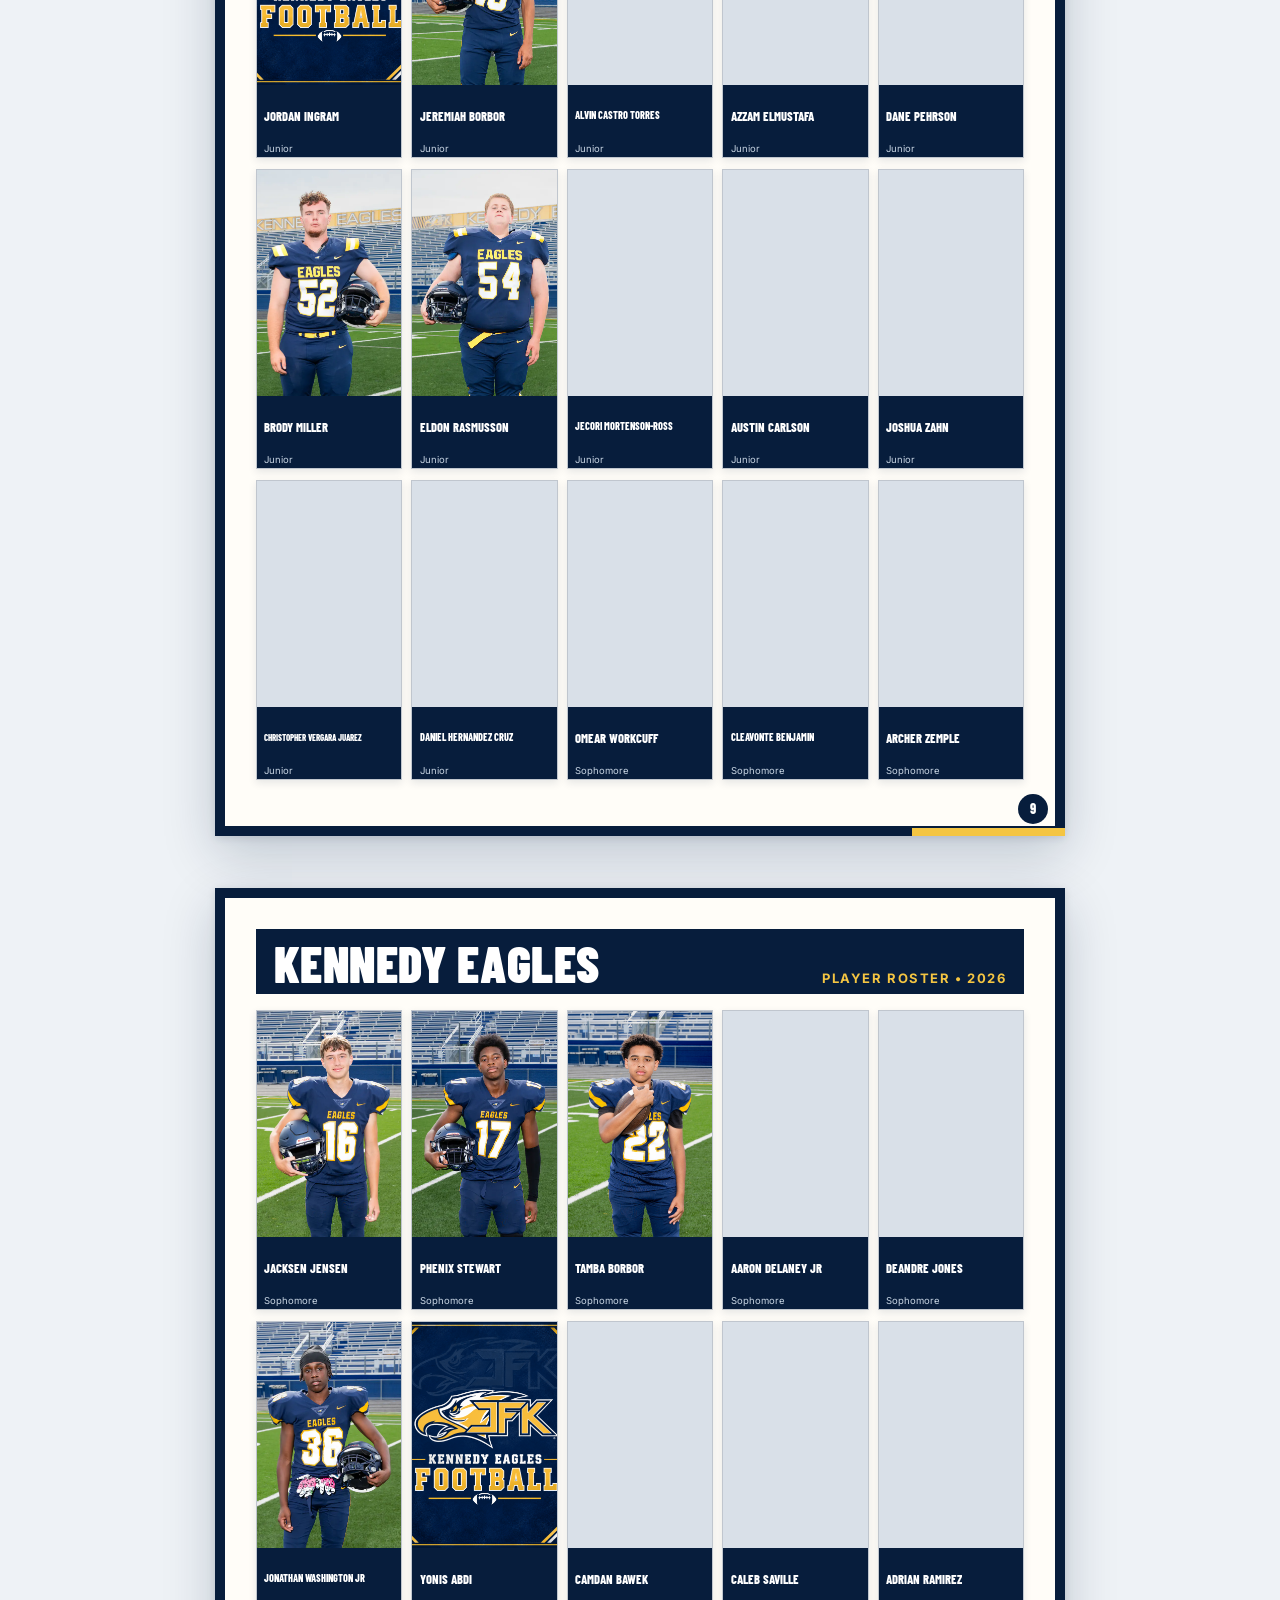
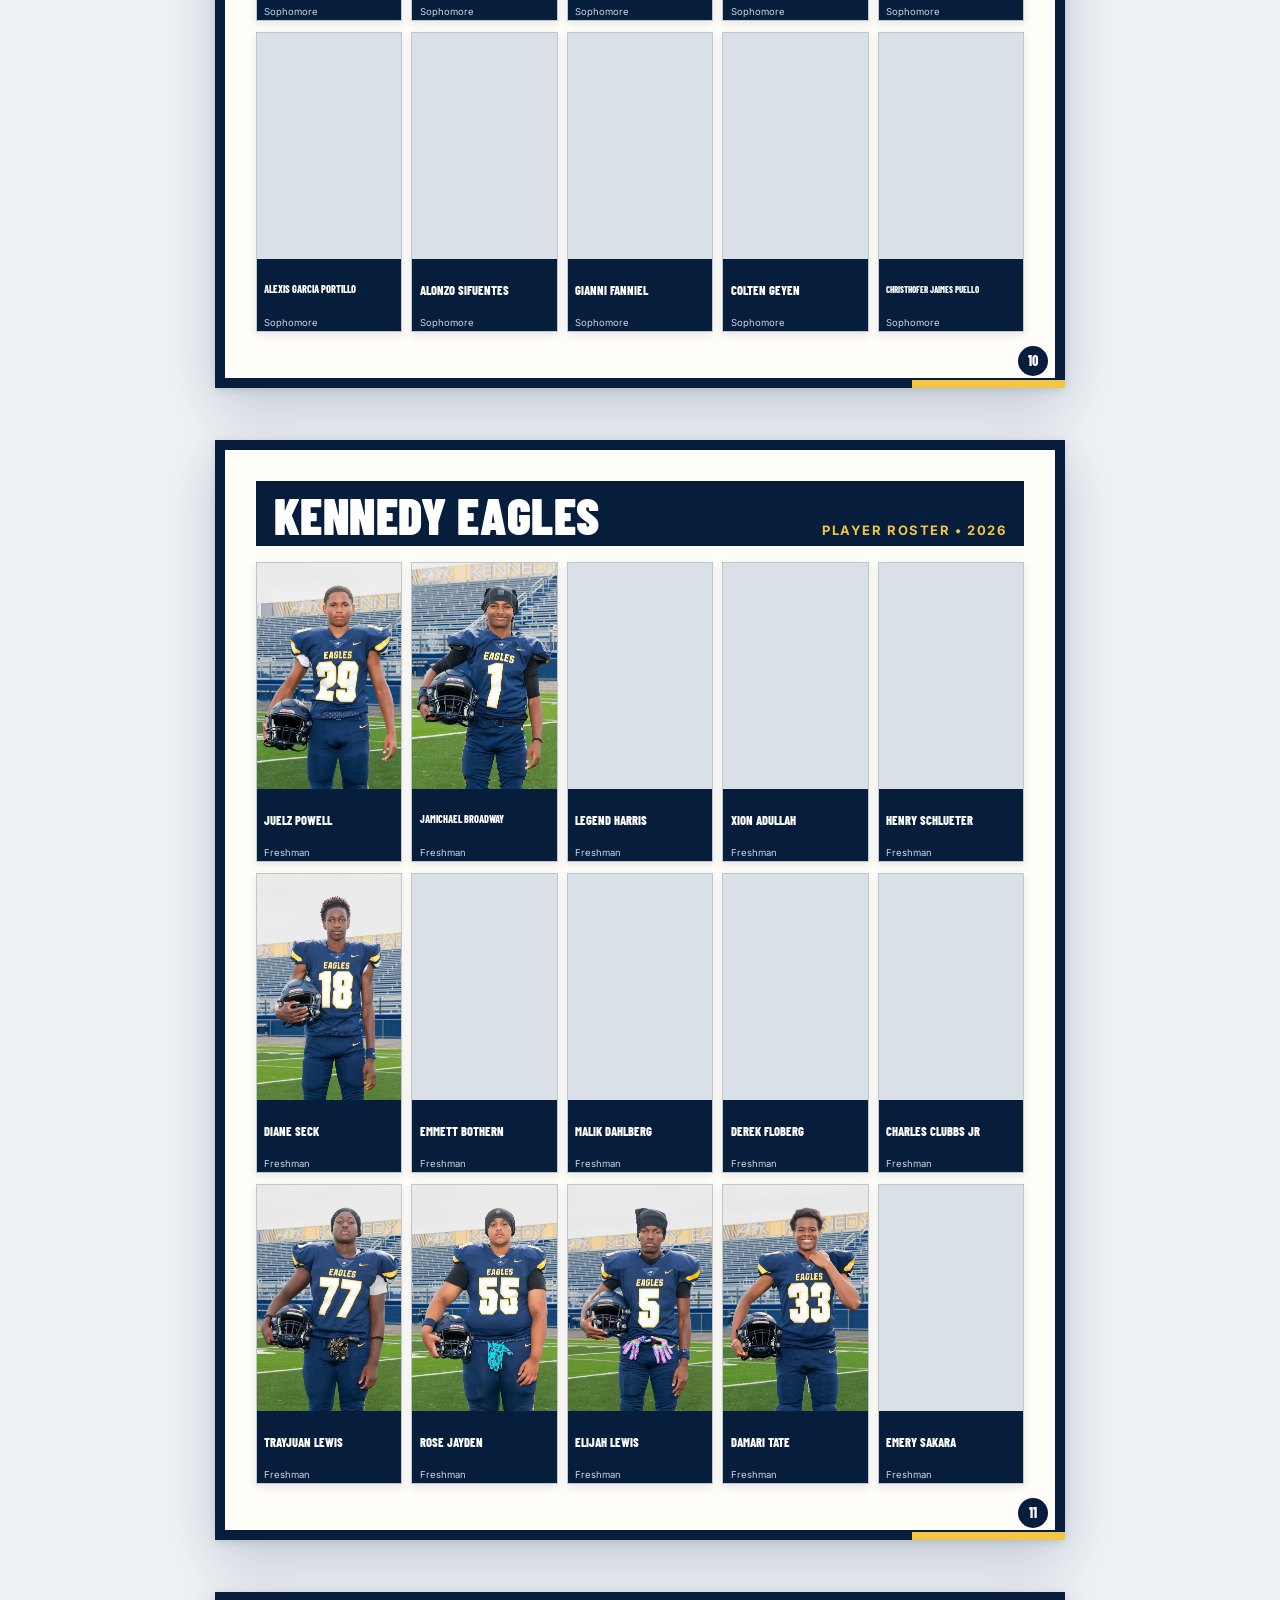
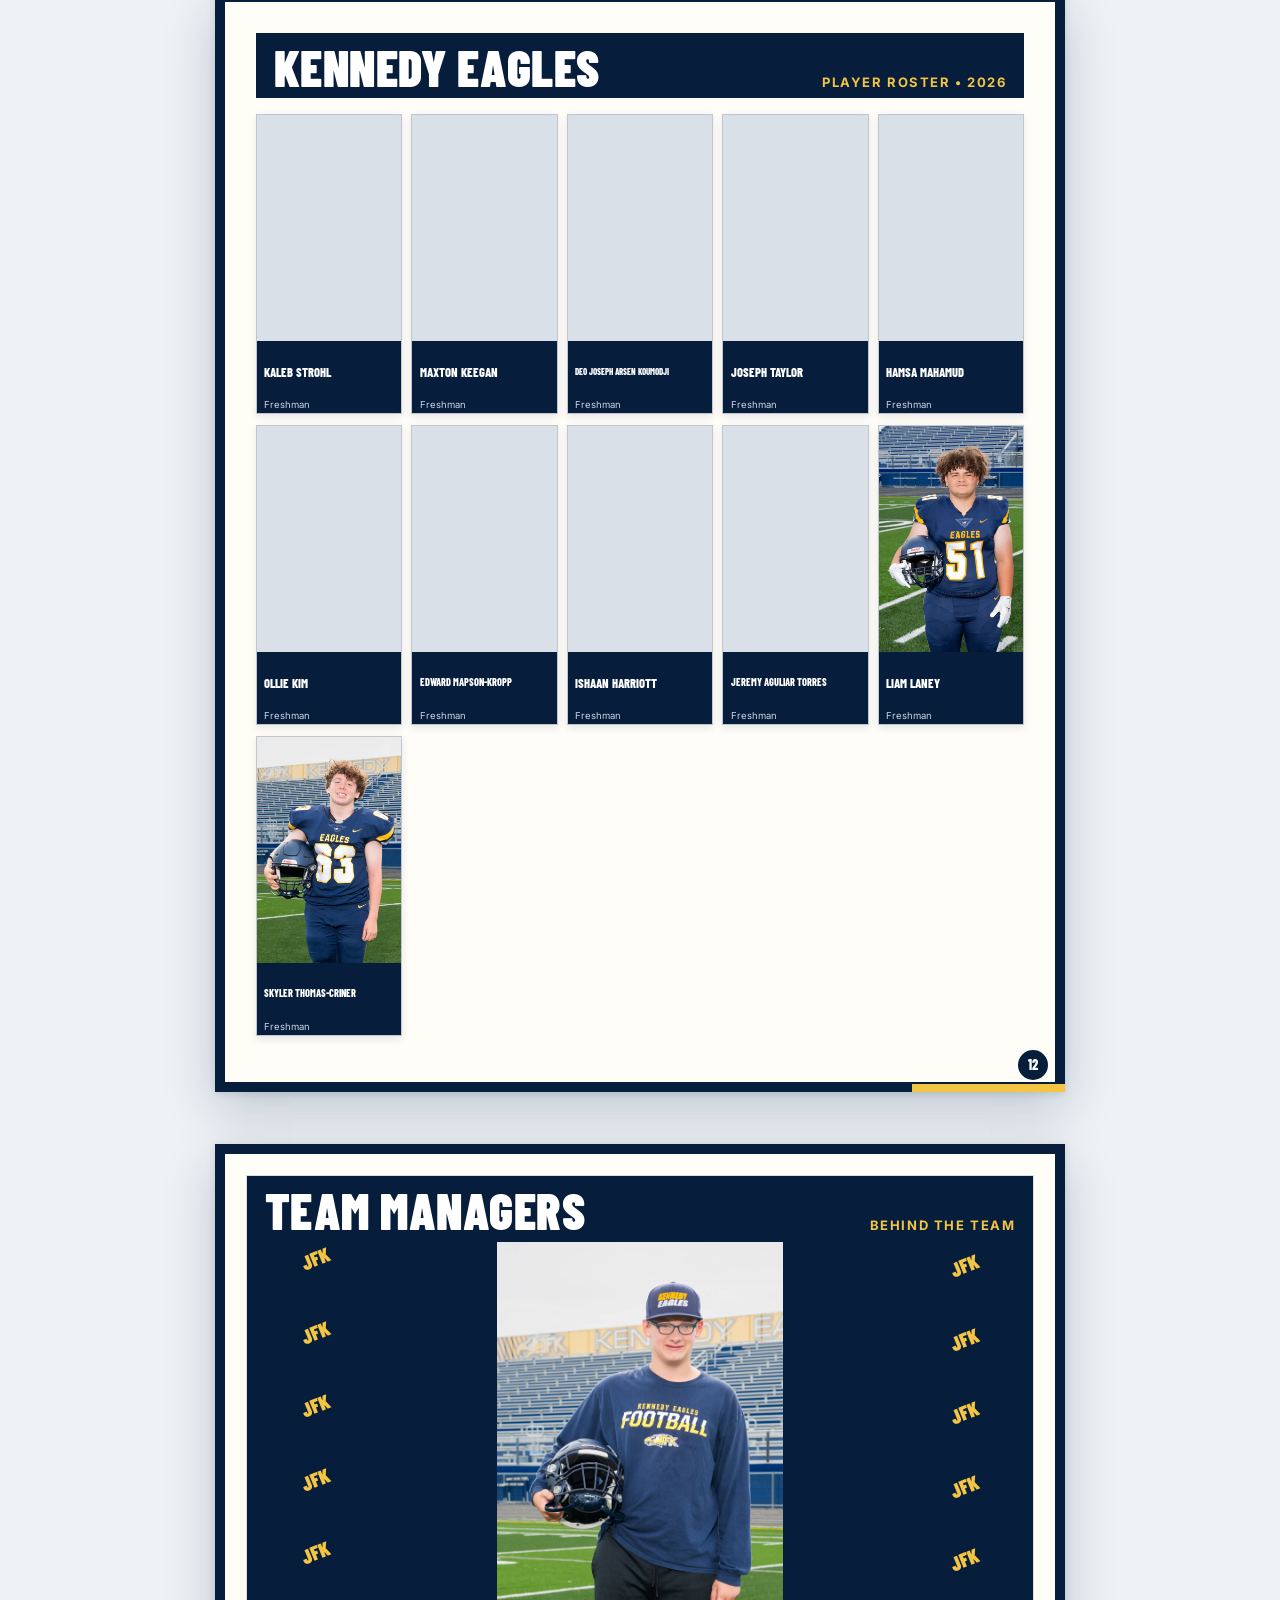
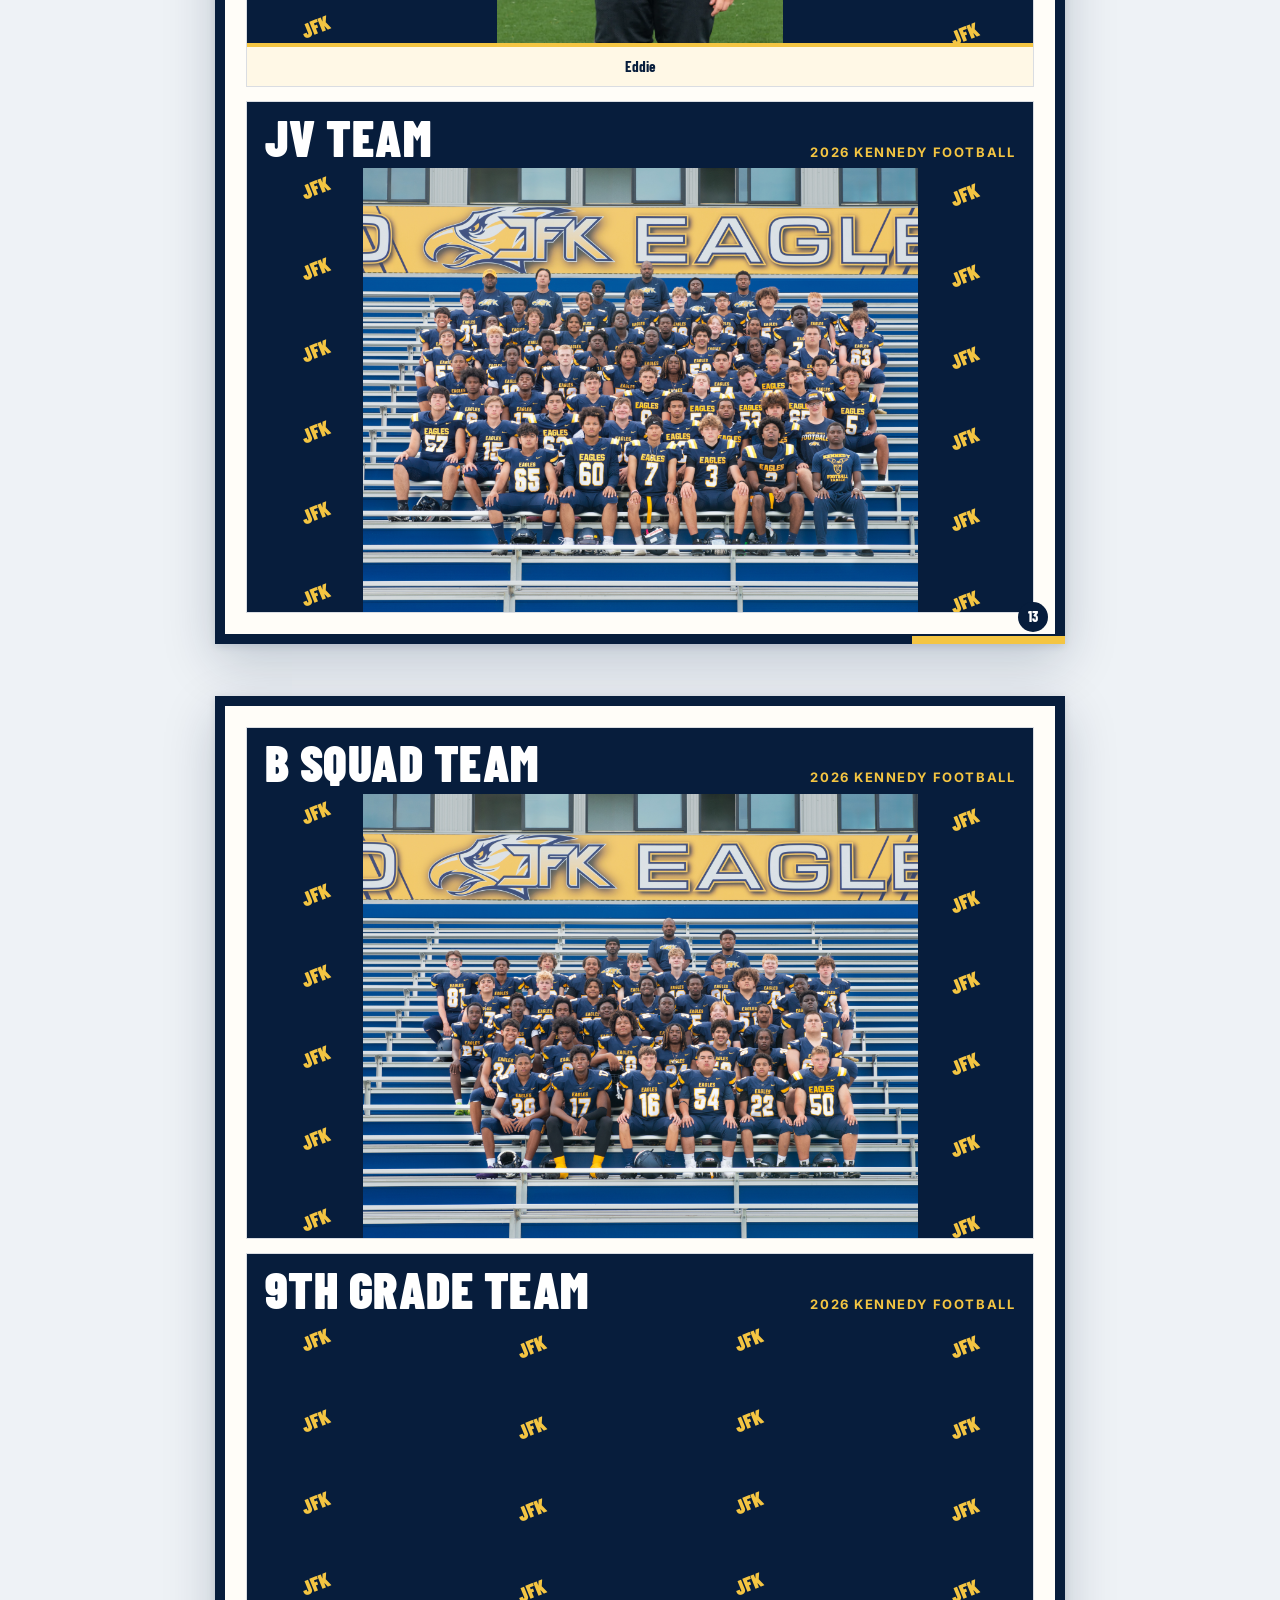
==== commit a7f7849b: "Refresh corrected Venmo label preview" ====
--- a/index.html
+++ b/index.html
@@ -9,8 +9,8 @@
     <link rel="preconnect" href="https://fonts.googleapis.com" />
     <link rel="preconnect" href="https://fonts.gstatic.com" crossorigin />
     <link href="https://fonts.googleapis.com/css2?family=Barlow+Condensed:wght@500;600;700;800;900&family=Inter:wght@400;500;600;700&display=swap" rel="stylesheet" />
-    <link rel="stylesheet" href="./styles.css?v=20260928-venmo1" />
-    <script type="module" src="./app.js?v=20260928-venmo1"></script>
+    <link rel="stylesheet" href="./styles.css?v=20260928-venmo2" />
+    <script type="module" src="./app.js?v=20260928-venmo2"></script>
   </head>
   <body>
     <header class="site-header">
--- a/styles.css
+++ b/styles.css
@@ -437,12 +437,12 @@
 
 /* Optional fundraiser cart and Page 2 flyer. */
 .breakfast-page { display: flex; flex-direction: column; background: #071d3c; }
-.breakfast-flyer { display: block; width: 100%; height: 70%; flex: 0 0 70%; min-height: 0; object-fit: cover; object-position: center top; }
-.breakfast-venmo { height: 30%; flex: 0 0 30%; display: grid; grid-template-columns: minmax(0, 1fr) 30%; gap: 3%; align-items: center; padding: 2.5% 4%; border: 8px solid var(--navy); border-top: 6px solid var(--gold); color: white; background: var(--navy); }
-.breakfast-venmo-message { min-width: 0; }
-.breakfast-venmo-kicker { margin: 0 0 2%; color: var(--gold); font: 800 clamp(8px, 1.45vw, 15px)/1 Inter, sans-serif; letter-spacing: .12em; text-transform: uppercase; }
-.breakfast-venmo h2 { margin: 0; color: white; font: 900 clamp(25px, 5.4vw, 54px)/.92 "Barlow Condensed", sans-serif; letter-spacing: .02em; text-transform: uppercase; }
-.breakfast-venmo-handle { margin: 2% 0 4%; color: var(--gold); font: 800 clamp(12px, 2.25vw, 24px)/1.05 Inter, sans-serif; }
-.breakfast-venmo-instructions { max-width: 34em; margin: 0; font: 650 clamp(8px, 1.45vw, 14px)/1.35 Inter, sans-serif; }
+.breakfast-flyer { display: block; width: 100%; height: 82%; flex: 0 0 82%; min-height: 0; object-fit: contain; object-position: center; background: var(--navy); }
+.breakfast-venmo { height: 18%; flex: 0 0 18%; display: grid; grid-template-columns: minmax(0, 1fr) 22%; gap: 3%; align-items: center; padding: 1.6% 9% 1.6% 4%; border: 8px solid var(--navy); color: white; background: var(--navy); }
+.breakfast-venmo-message { min-width: 0; display: grid; gap: clamp(6px, 1vw, 10px); align-content: center; }
+.breakfast-venmo-kicker { margin: 0; color: var(--gold); font: 900 clamp(10px, 1.8vw, 18px)/1 Inter, sans-serif; letter-spacing: .08em; text-transform: uppercase; }
+.breakfast-venmo h2 { margin: 0; color: white; font: 900 clamp(20px, 4.2vw, 42px)/.95 "Barlow Condensed", sans-serif; letter-spacing: .02em; text-transform: uppercase; }
+.breakfast-venmo-handle { justify-self: start; display: inline-flex; align-items: center; min-height: 1.75em; margin: 0; padding: .22em .65em .28em; border-radius: 999px; color: var(--gold); background: rgba(244,197,66,.14); font: 800 clamp(10px, 1.8vw, 19px)/1 Inter, sans-serif; }
+.breakfast-venmo-instructions { max-width: 38em; margin: 0; font: 650 clamp(7px, 1.15vw, 12px)/1.3 Inter, sans-serif; }
 .breakfast-venmo-qr { width: 100%; aspect-ratio: 1; overflow: hidden; border: clamp(4px, .8vw, 9px) solid white; border-radius: 4%; background: white; box-shadow: 0 3px 14px rgba(0,0,0,.3); }
 .breakfast-venmo-qr img { display: block; width: 100%; height: 100%; object-fit: contain; }
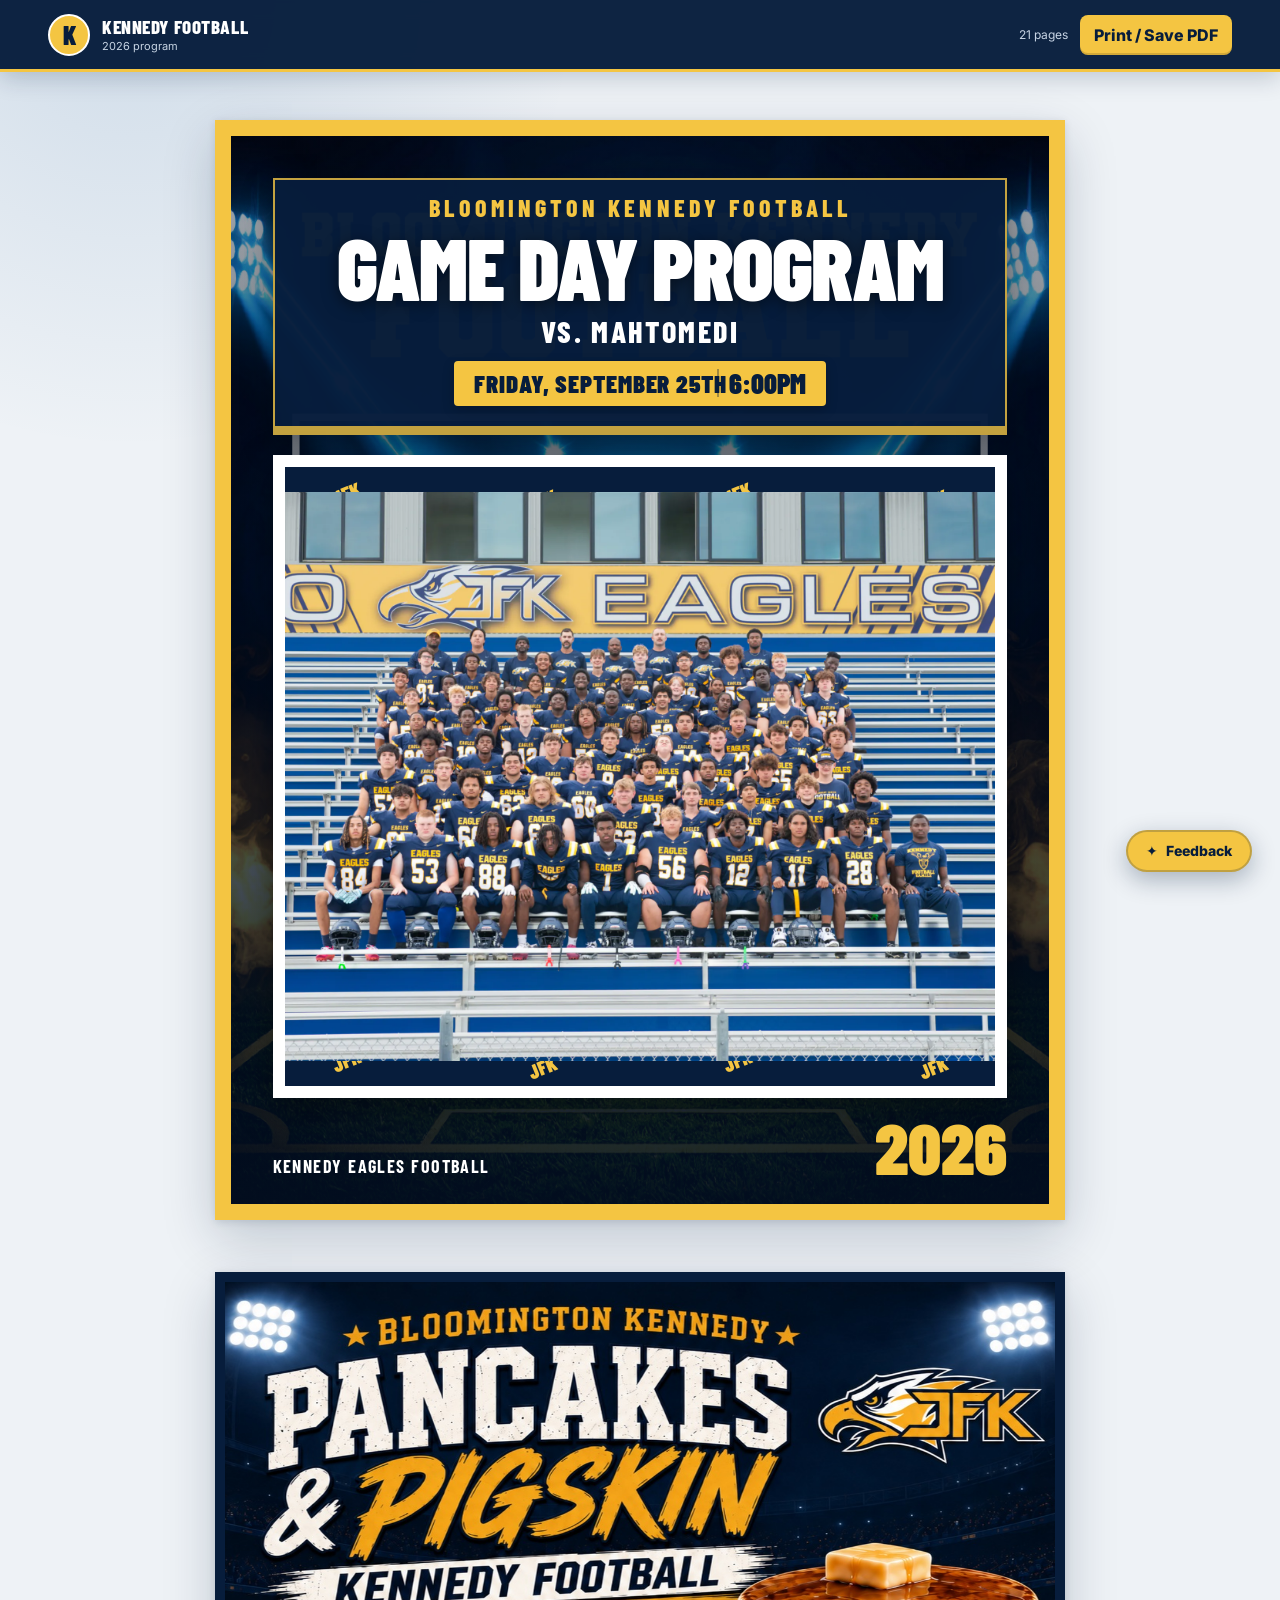
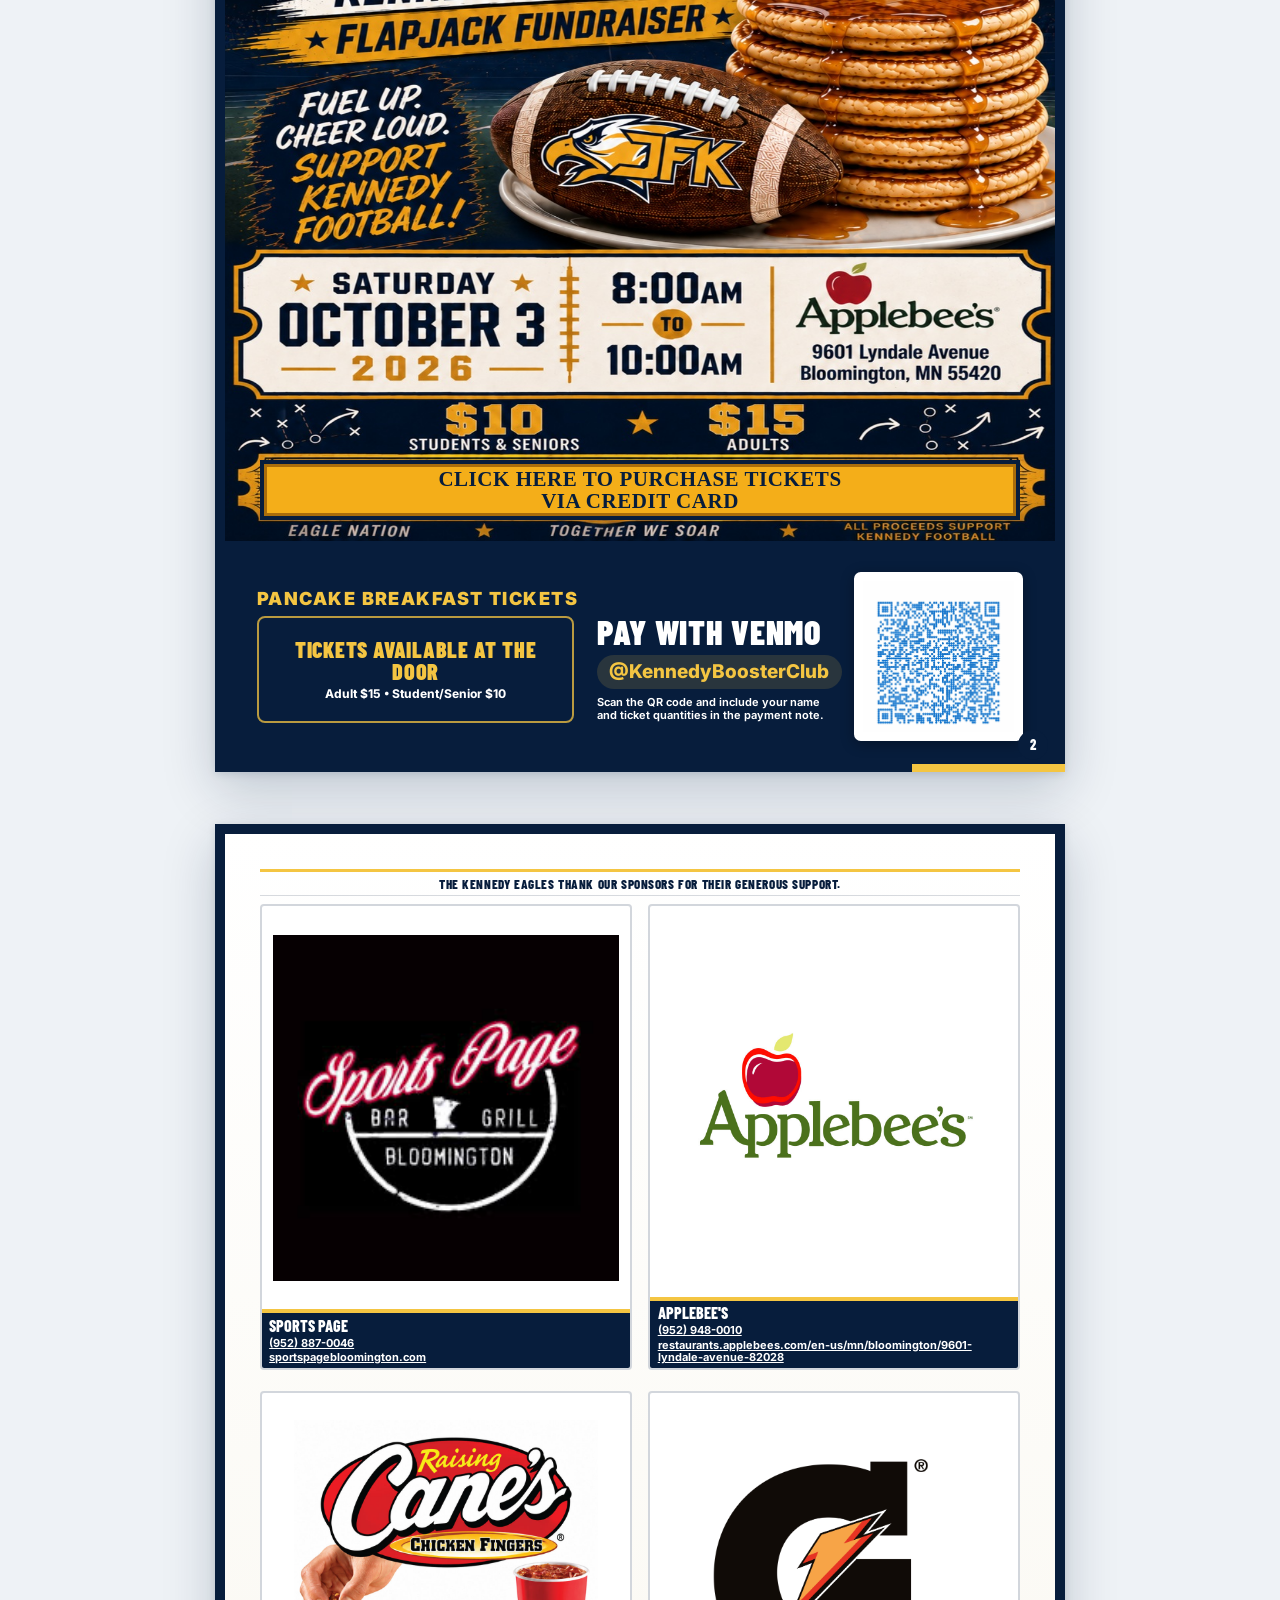
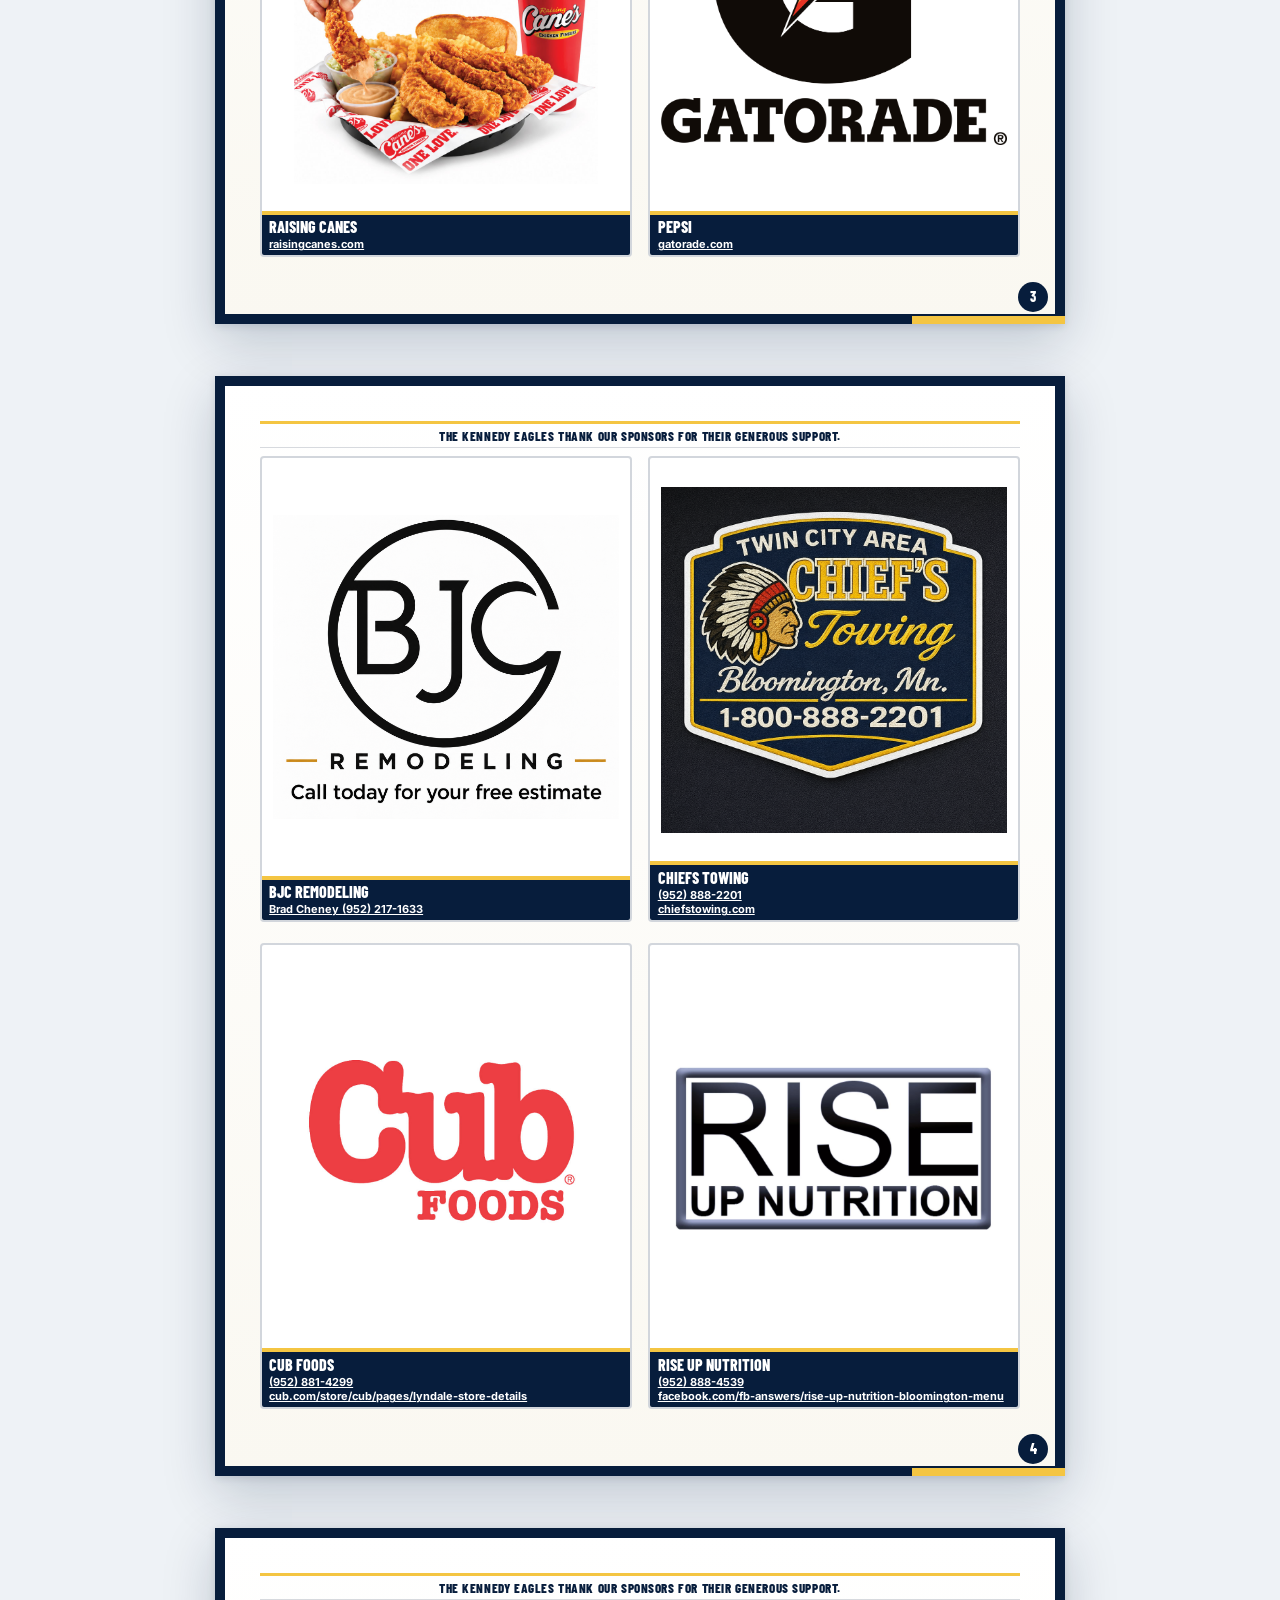
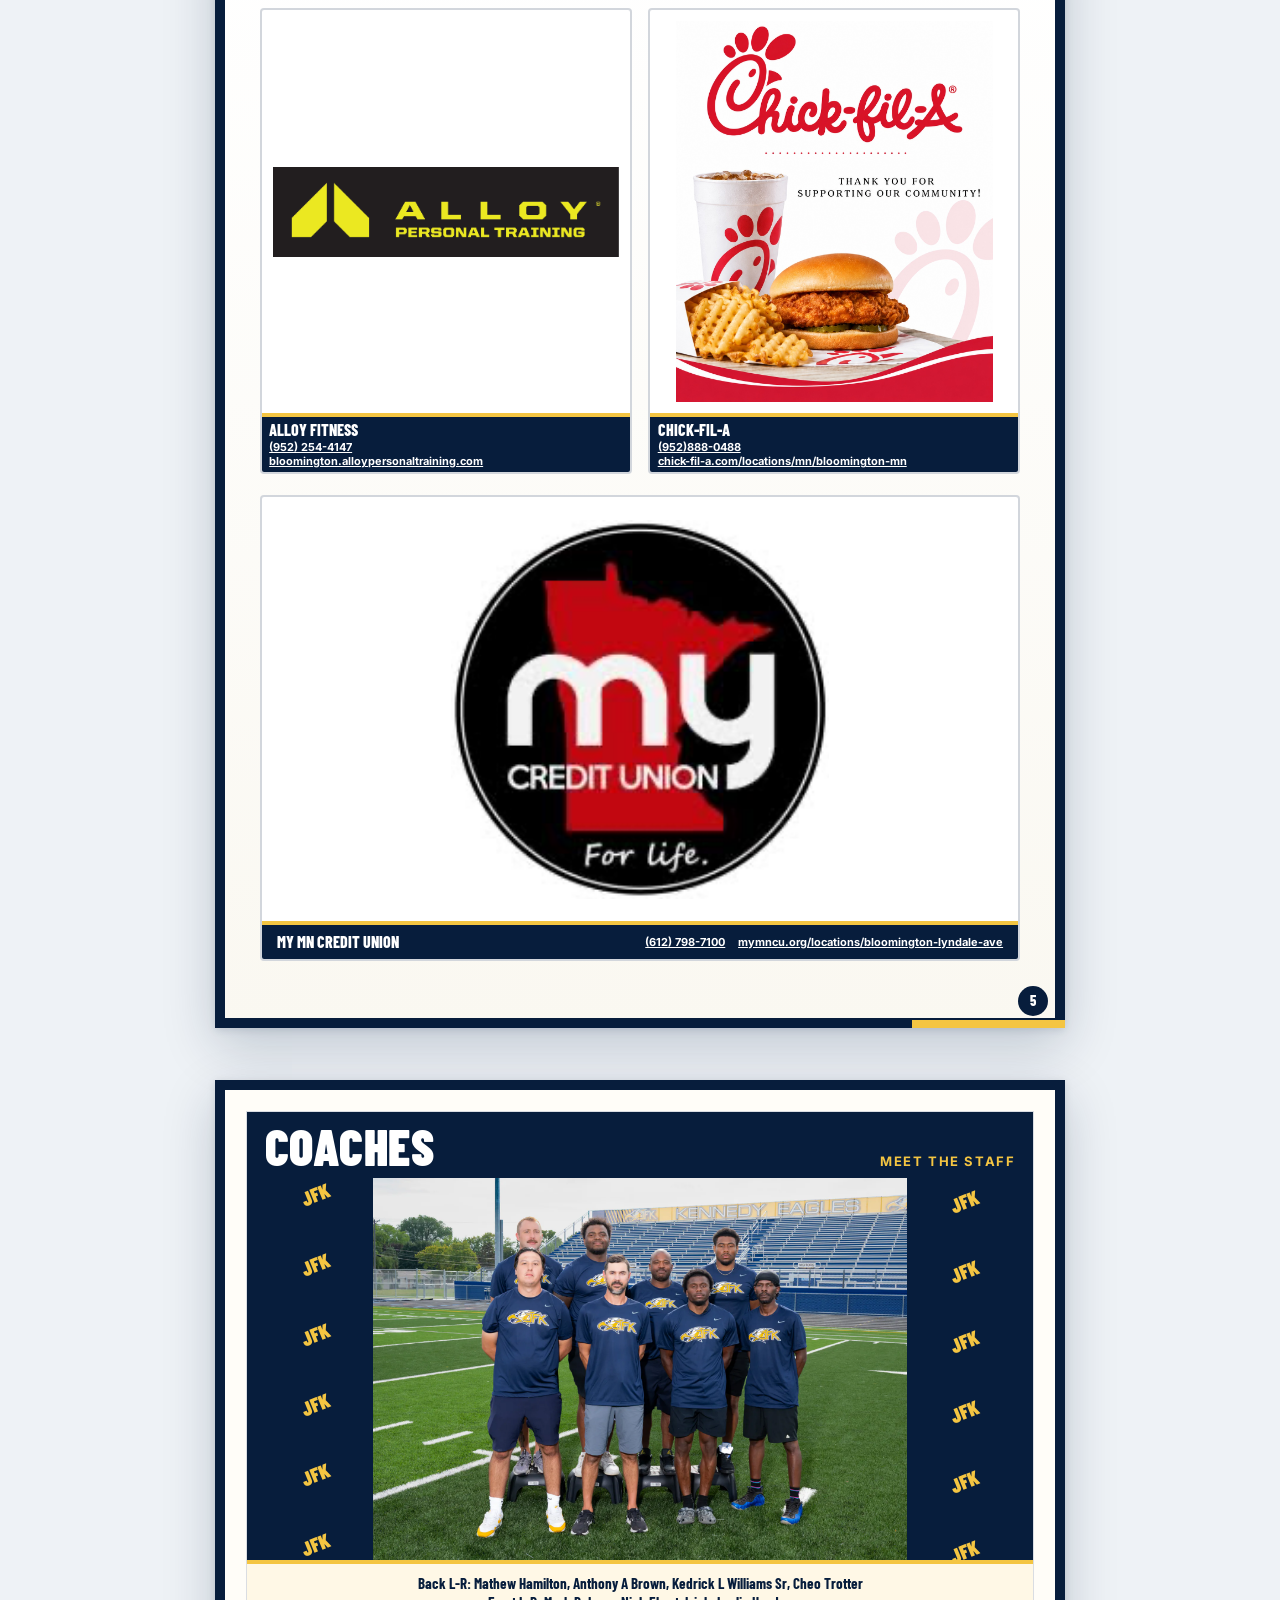
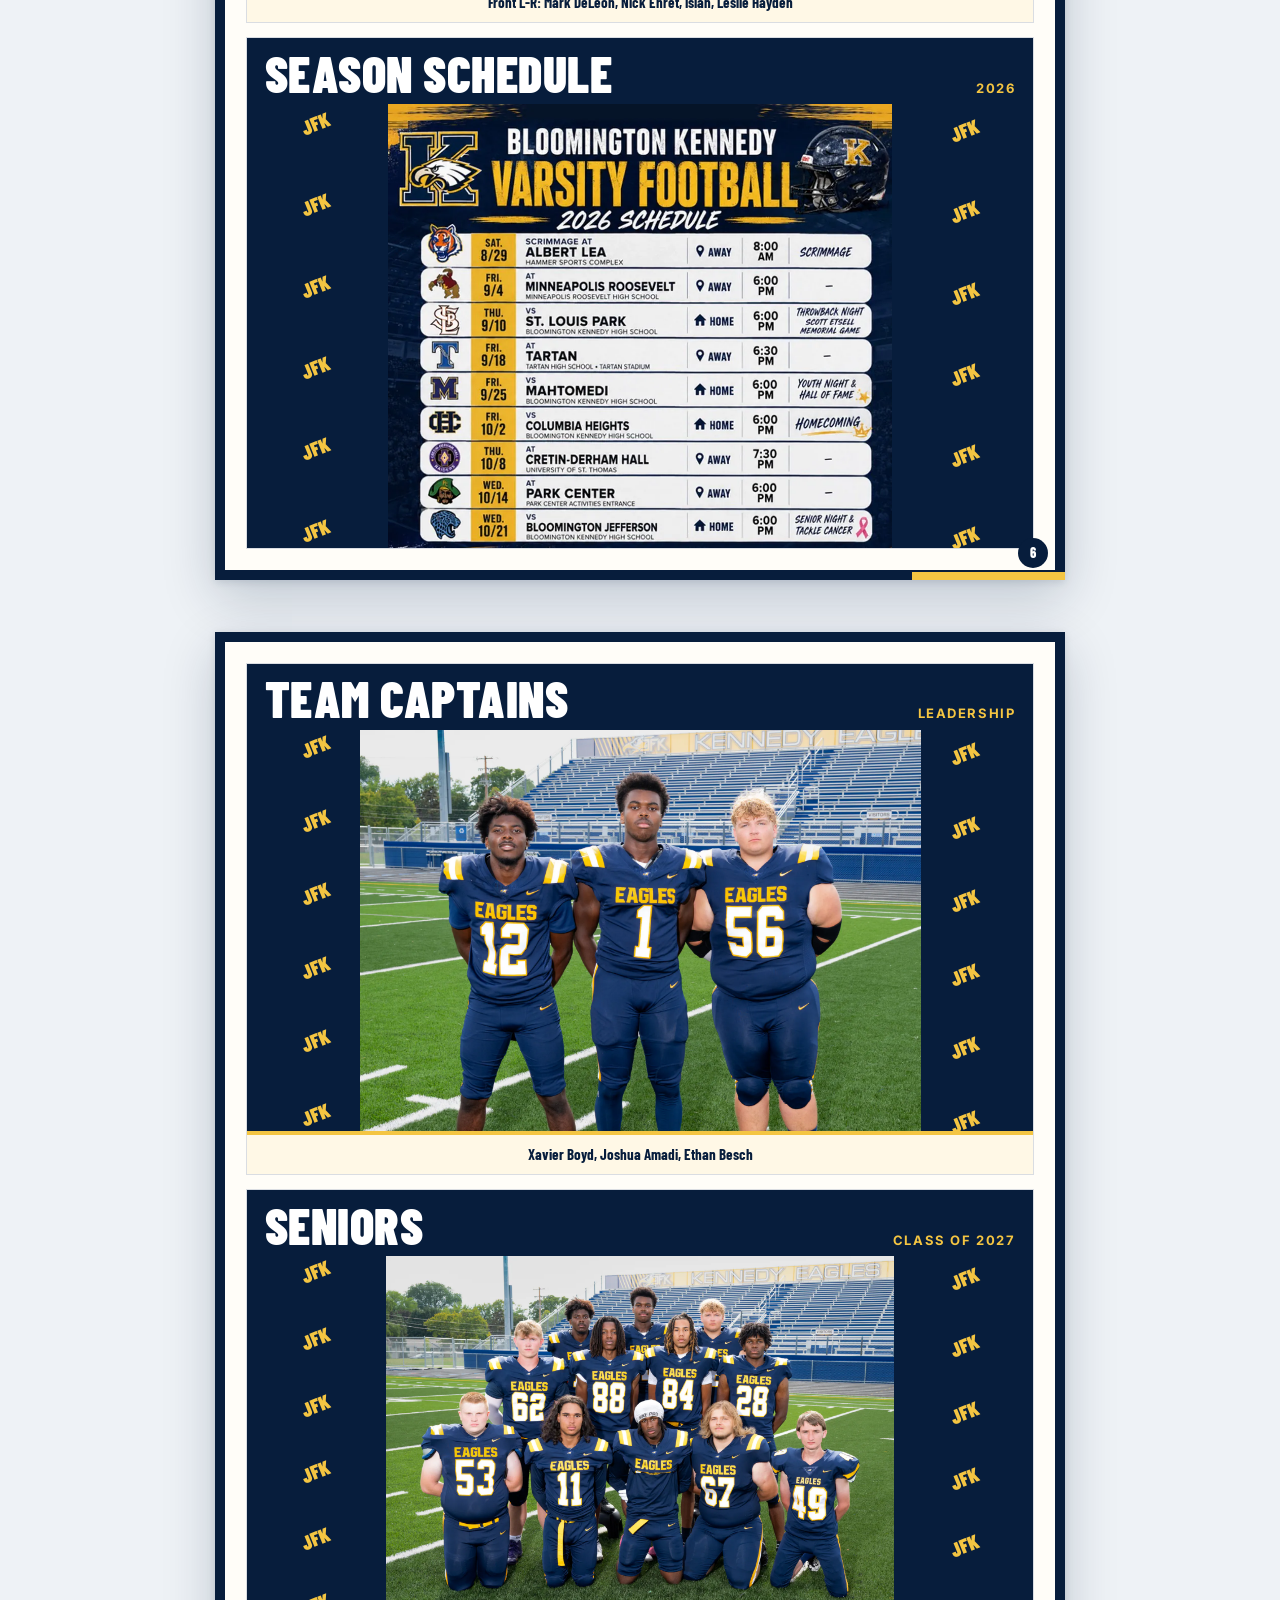
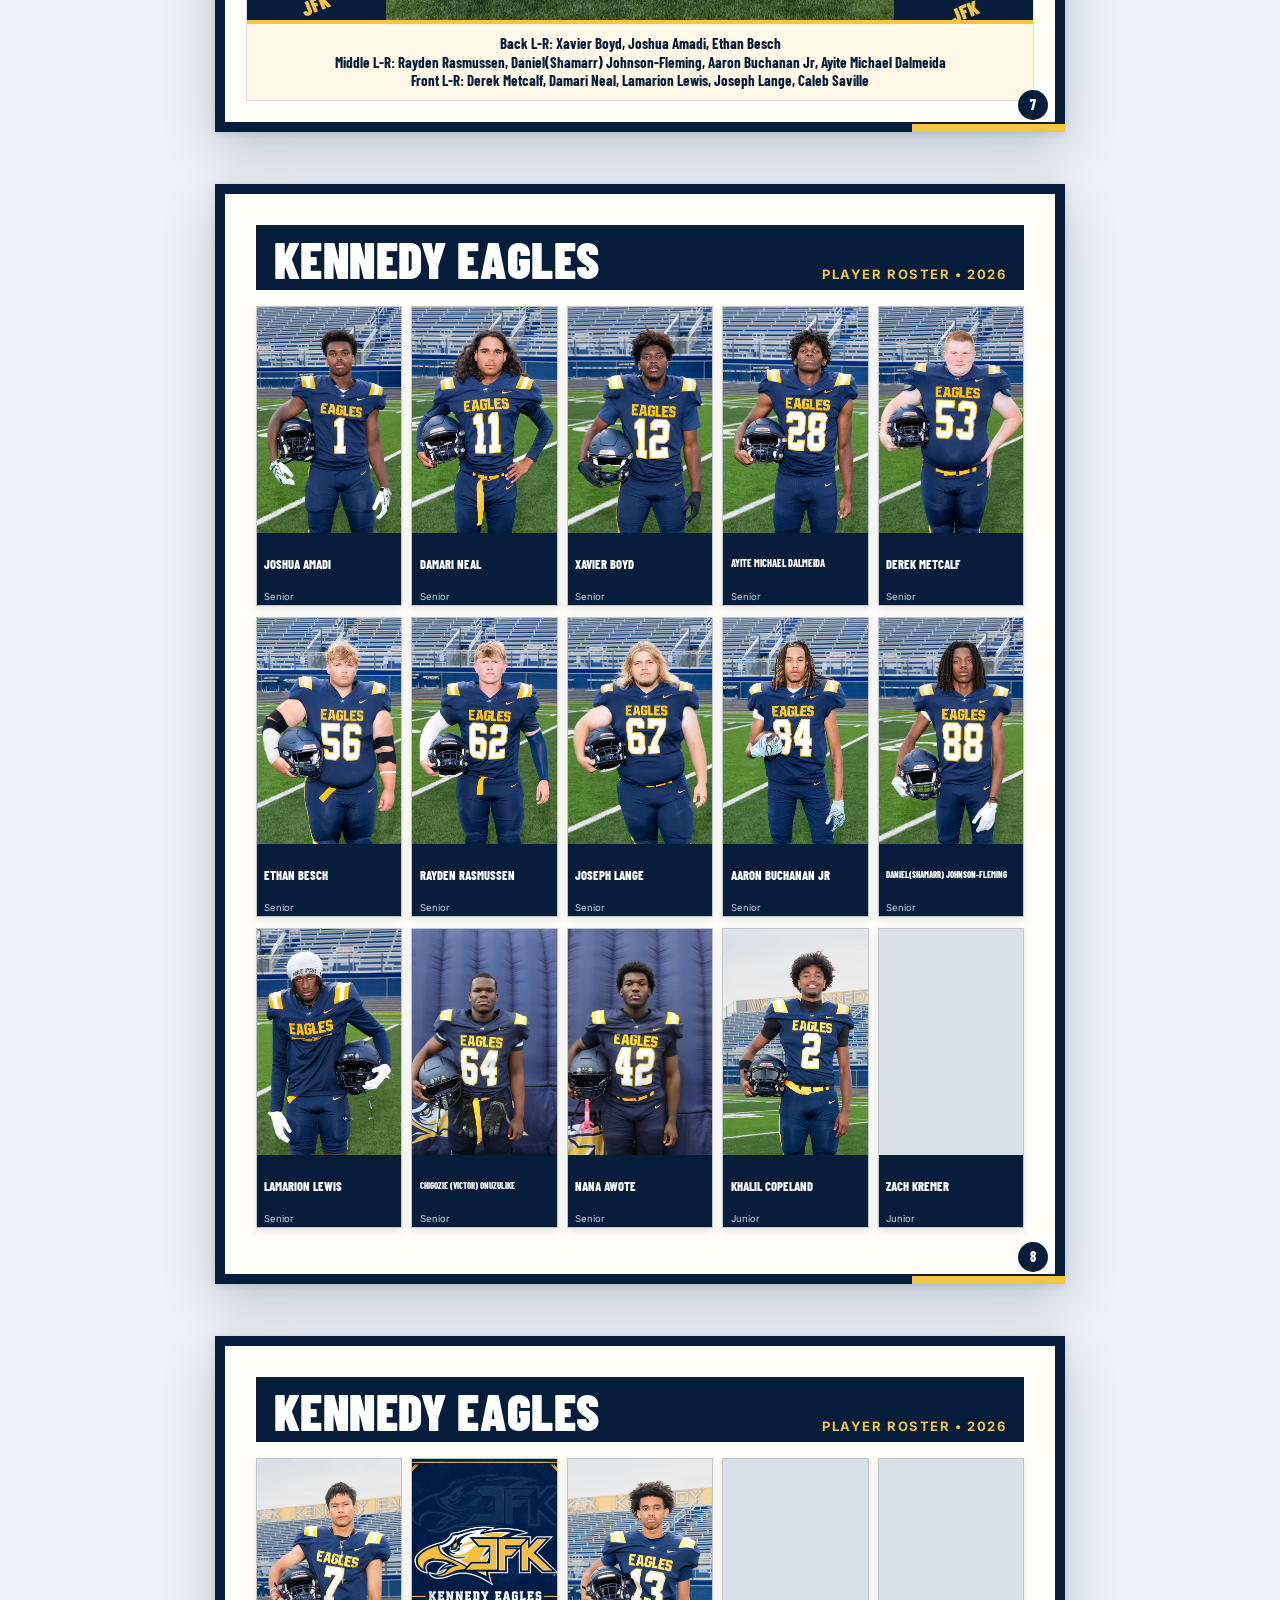
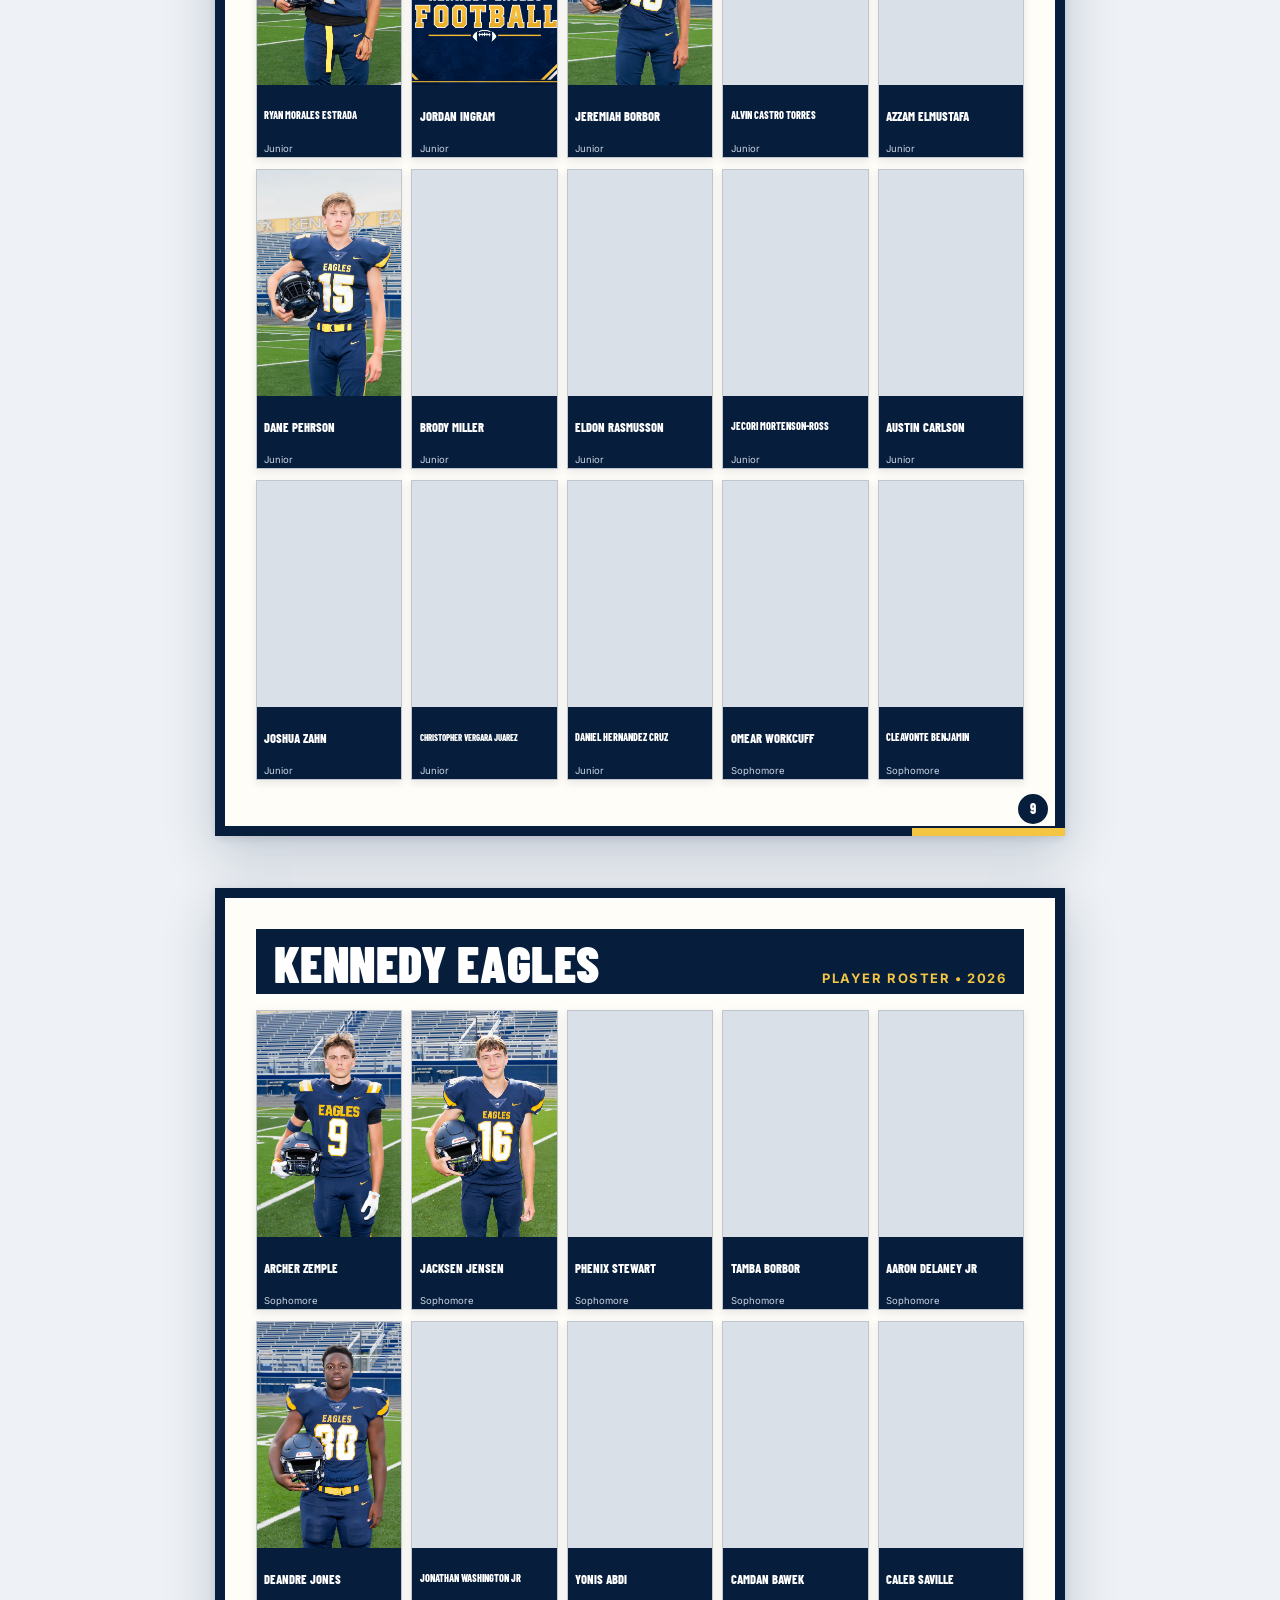
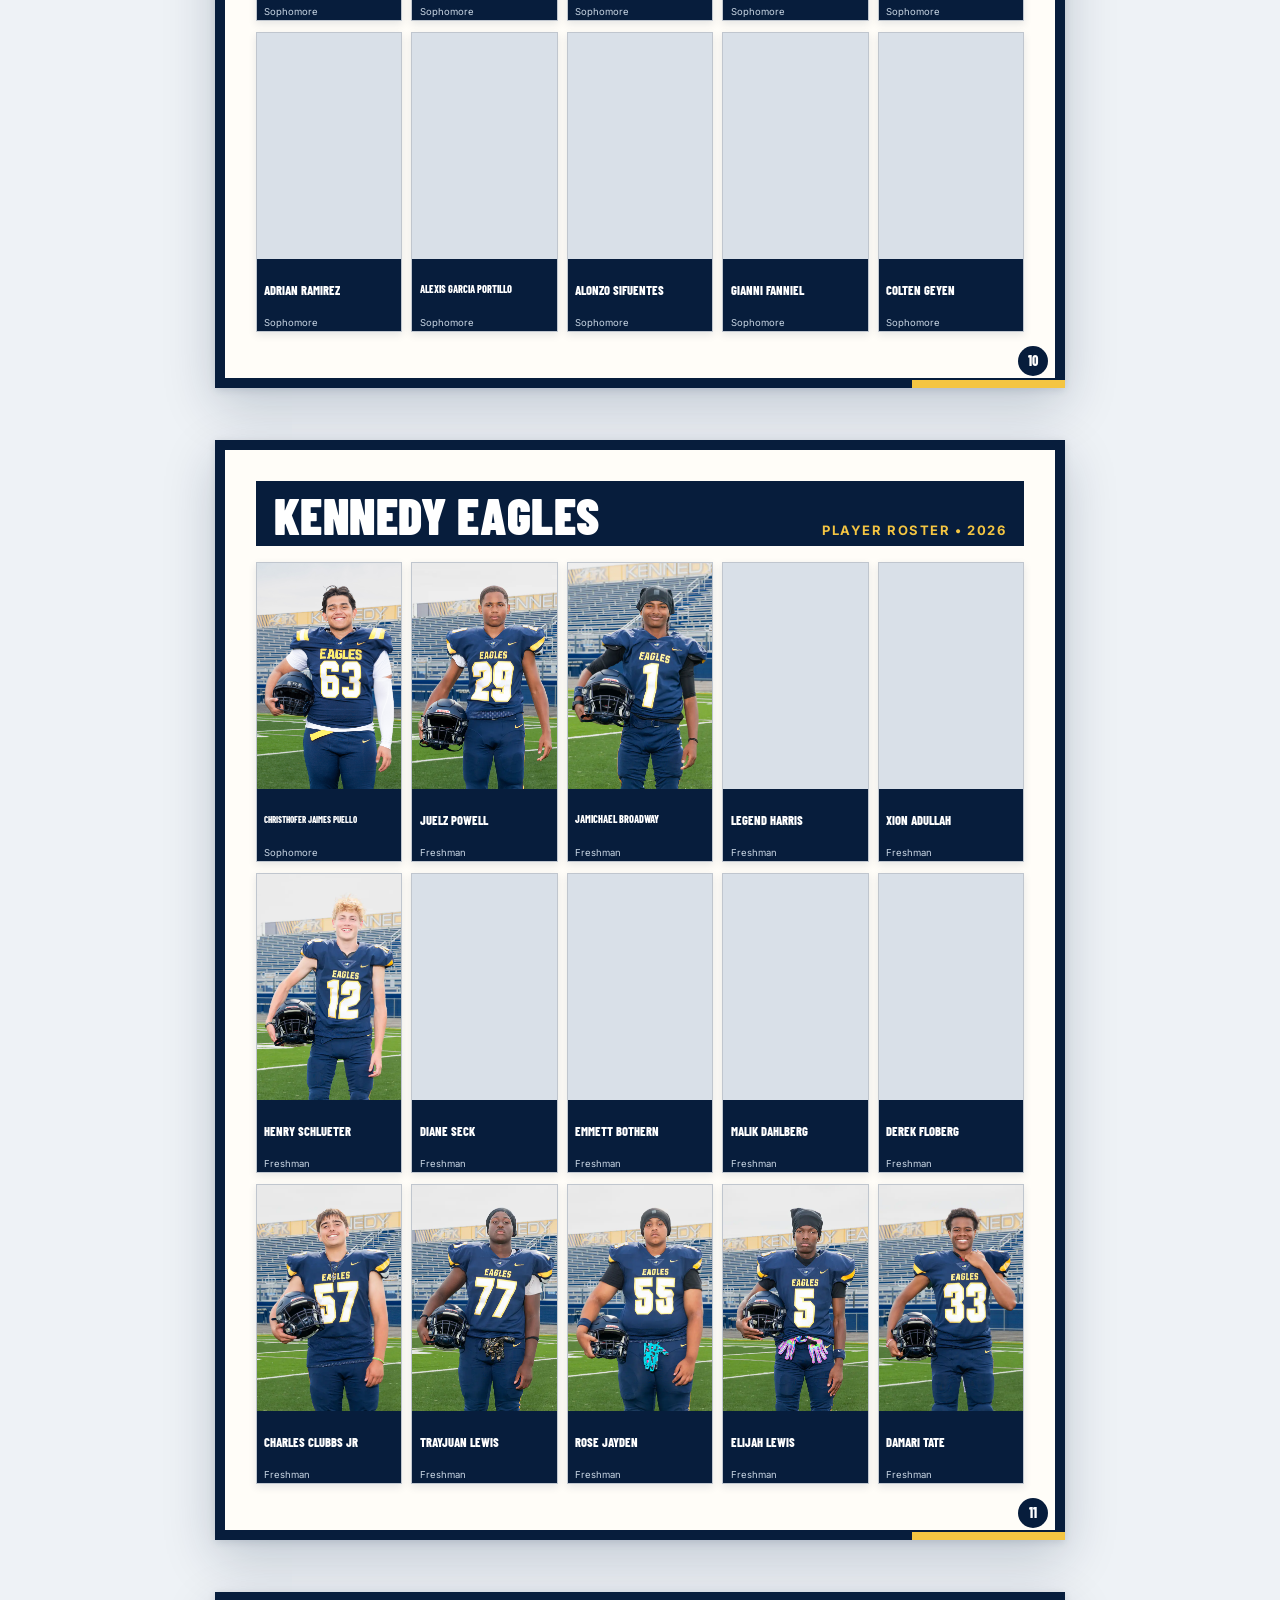
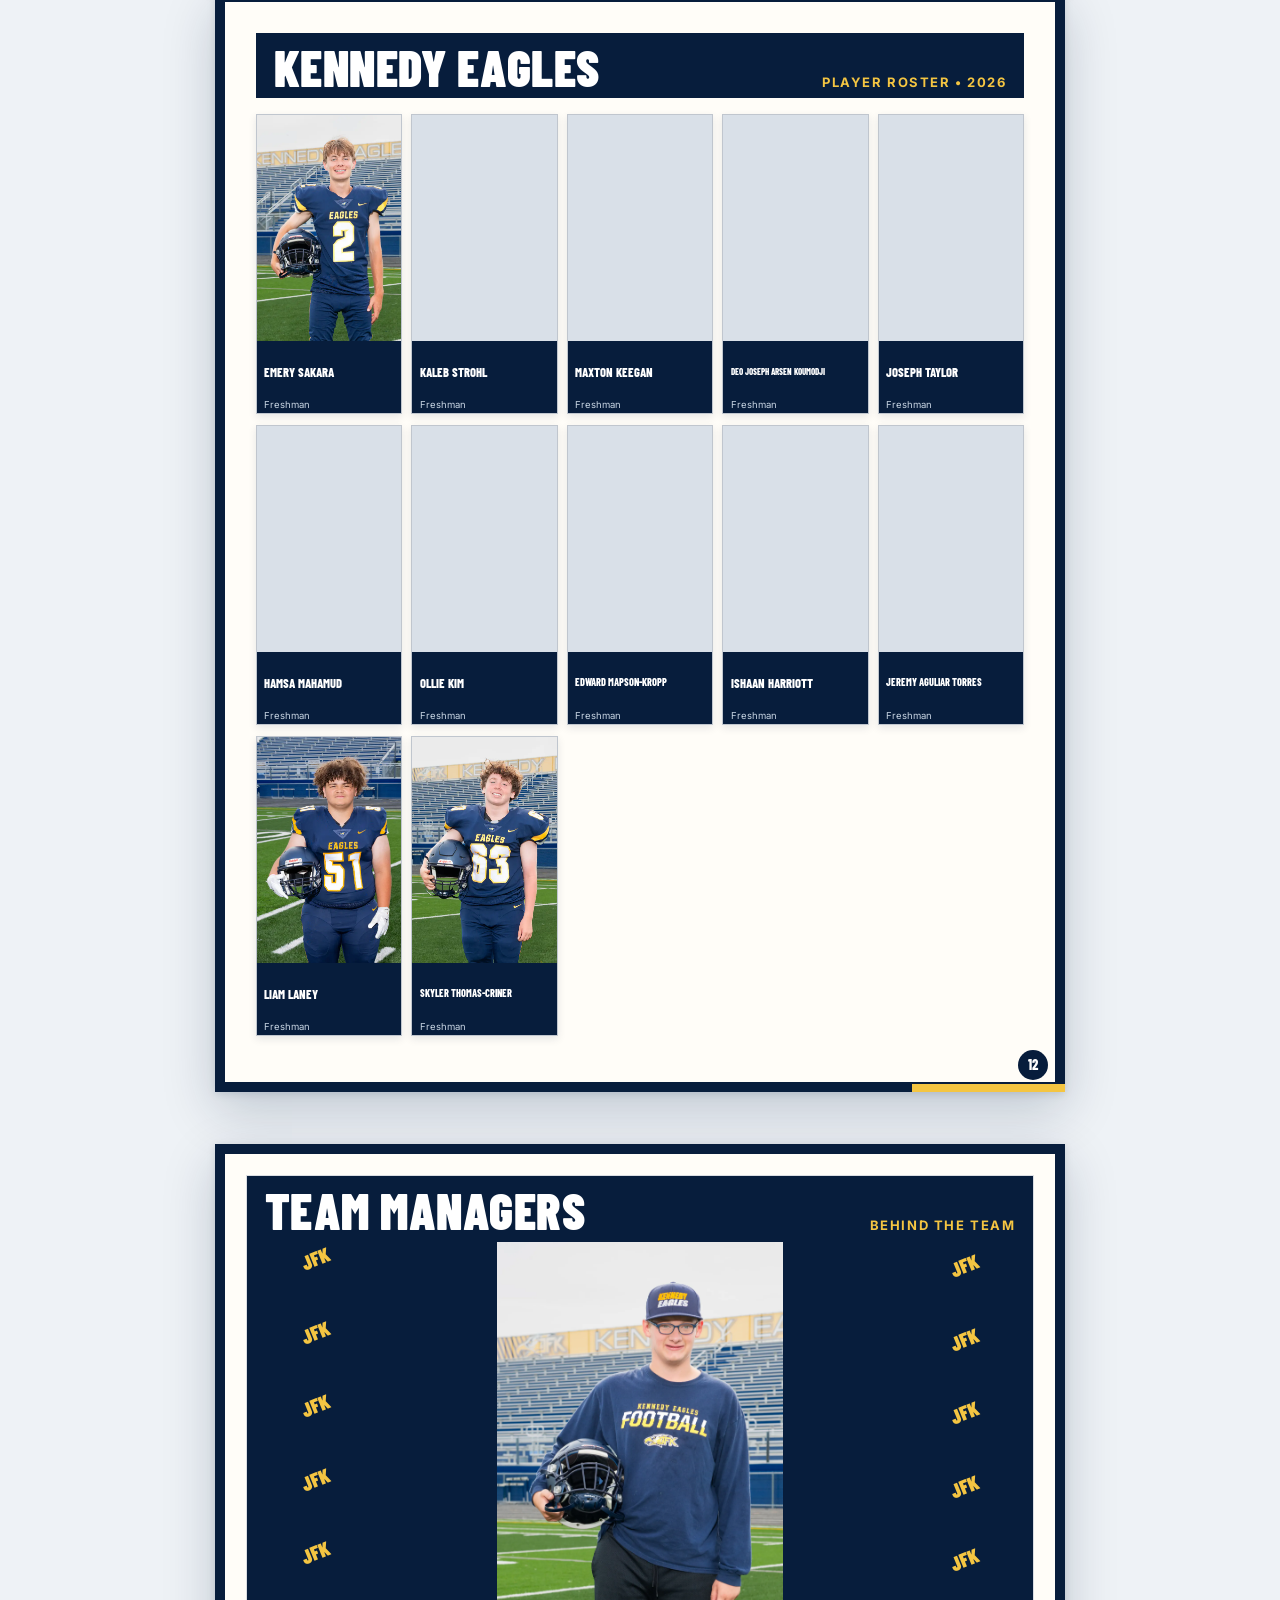
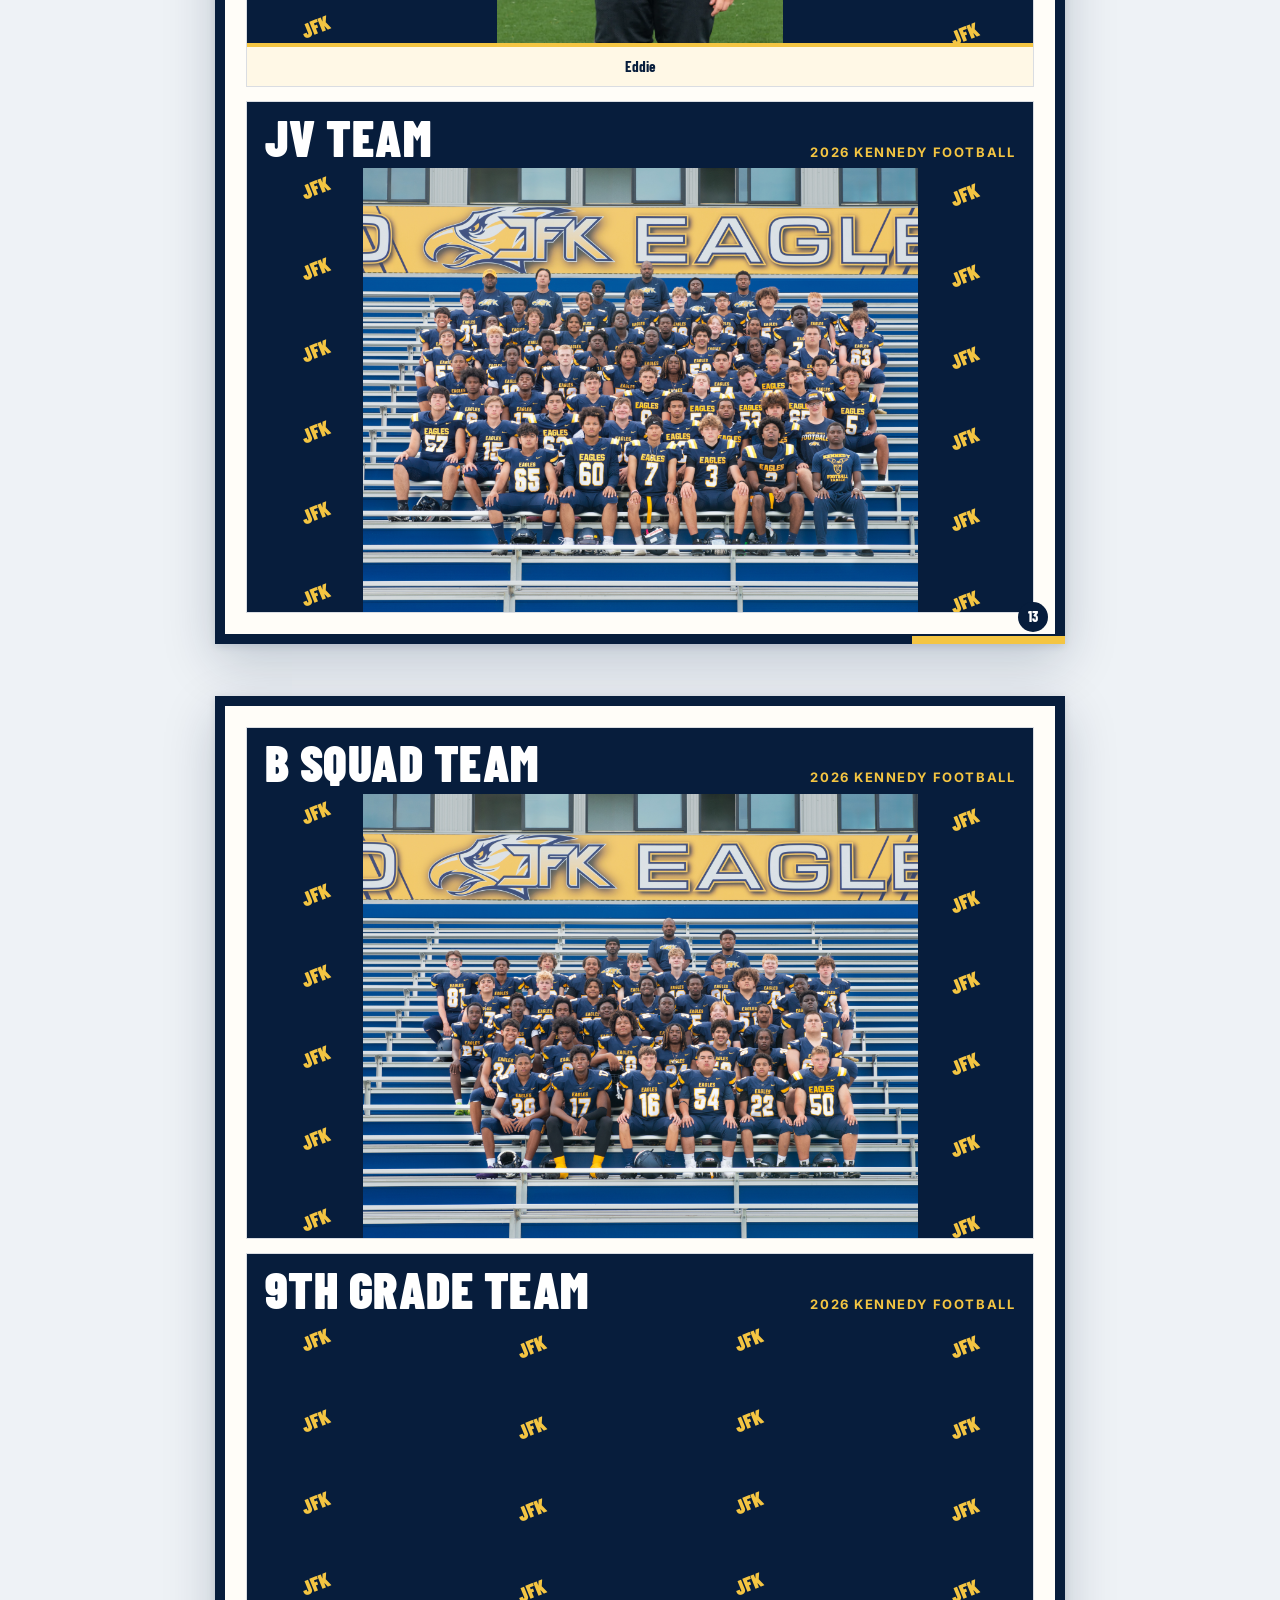
==== commit 052ab6d7: "Add Stripe ticket purchase option to pancake flyer" ====
--- a/index.html
+++ b/index.html
@@ -9,8 +9,8 @@
     <link rel="preconnect" href="https://fonts.googleapis.com" />
     <link rel="preconnect" href="https://fonts.gstatic.com" crossorigin />
     <link href="https://fonts.googleapis.com/css2?family=Barlow+Condensed:wght@500;600;700;800;900&family=Inter:wght@400;500;600;700&display=swap" rel="stylesheet" />
-    <link rel="stylesheet" href="./styles.css?v=20260928-venmo2" />
-    <script type="module" src="./app.js?v=20260928-venmo2"></script>
+    <link rel="stylesheet" href="./styles.css?v=20260928-stripe1" />
+    <script type="module" src="./app.js?v=20260928-stripe1"></script>
   </head>
   <body>
     <header class="site-header">
--- a/styles.css
+++ b/styles.css
@@ -435,14 +435,23 @@
   .program-page:last-child { break-after: auto; }
 }
 
-/* Optional fundraiser cart and Page 2 flyer. */
+/* Optional fundraiser ticket page. */
 .breakfast-page { display: flex; flex-direction: column; background: #071d3c; }
-.breakfast-flyer { display: block; width: 100%; height: 82%; flex: 0 0 82%; min-height: 0; object-fit: contain; object-position: center; background: var(--navy); }
-.breakfast-venmo { height: 18%; flex: 0 0 18%; display: grid; grid-template-columns: minmax(0, 1fr) 22%; gap: 3%; align-items: center; padding: 1.6% 9% 1.6% 4%; border: 8px solid var(--navy); color: white; background: var(--navy); }
-.breakfast-venmo-message { min-width: 0; display: grid; gap: clamp(6px, 1vw, 10px); align-content: center; }
+.breakfast-flyer-wrap { display: flex; width: 100%; height: 79%; flex: 0 0 79%; min-height: 0; }
+.breakfast-flyer-card { position: relative; width: 100%; height: 100%; }
+.breakfast-flyer { display: block; width: 100%; height: 100%; object-fit: fill; }
+.breakfast-venmo { width: 100%; height: 21%; flex: 0 0 21%; display: grid; grid-template-columns: minmax(0, 1fr) 22%; gap: 3%; align-items: center; padding: 1.5% 4%; border: 8px solid var(--navy); color: white; background: var(--navy); }
+.breakfast-venmo-message { min-width: 0; display: grid; grid-template-columns: minmax(0, 1.15fr) minmax(0, .85fr); grid-template-areas: "kicker kicker" "card venmo"; column-gap: 4%; row-gap: clamp(5px, .8vw, 8px); align-content: center; }
 .breakfast-venmo-kicker { margin: 0; color: var(--gold); font: 900 clamp(10px, 1.8vw, 18px)/1 Inter, sans-serif; letter-spacing: .08em; text-transform: uppercase; }
-.breakfast-venmo h2 { margin: 0; color: white; font: 900 clamp(20px, 4.2vw, 42px)/.95 "Barlow Condensed", sans-serif; letter-spacing: .02em; text-transform: uppercase; }
+.breakfast-venmo-kicker { grid-area: kicker; }
+.breakfast-credit-card { position: absolute; z-index: 2; left: 5.25%; right: 5.25%; top: 90.65%; height: 6.95%; display: flex; align-items: center; justify-content: center; padding: .25em 2em; border: 4px solid var(--navy); color: var(--navy); background: #f4ae19; box-shadow: inset 0 0 0 3px #a96d0b; font: 900 clamp(12px, 2.05vw, 21px)/1.05 Georgia, "Times New Roman", serif; letter-spacing: .025em; text-align: center; text-decoration: none; text-transform: uppercase; white-space: pre-line; }
+.breakfast-credit-card:hover, .breakfast-credit-card:focus-visible { color: white; background: #c9870d; outline: 3px solid white; outline-offset: -3px; }
+.breakfast-at-door { grid-area: card; min-width: 0; display: grid; gap: .35em; align-content: center; justify-items: center; padding: .9em 1em; border: 2px solid rgba(244,197,66,.75); border-radius: 8px; color: white; text-align: center; }
+.breakfast-at-door strong { color: var(--gold); font: 900 clamp(13px, 2.2vw, 22px)/1 "Barlow Condensed", Inter, sans-serif; letter-spacing: .035em; text-transform: uppercase; }
+.breakfast-at-door span { font: 750 clamp(8px, 1.2vw, 12px)/1.15 Inter, sans-serif; }
+.breakfast-venmo-details { grid-area: venmo; min-width: 0; display: grid; gap: clamp(5px, .7vw, 7px); align-content: center; justify-items: start; }
+.breakfast-venmo h2 { margin: 0; color: white; font: 900 clamp(18px, 3.3vw, 34px)/.95 "Barlow Condensed", sans-serif; letter-spacing: .02em; text-transform: uppercase; }
 .breakfast-venmo-handle { justify-self: start; display: inline-flex; align-items: center; min-height: 1.75em; margin: 0; padding: .22em .65em .28em; border-radius: 999px; color: var(--gold); background: rgba(244,197,66,.14); font: 800 clamp(10px, 1.8vw, 19px)/1 Inter, sans-serif; }
-.breakfast-venmo-instructions { max-width: 38em; margin: 0; font: 650 clamp(7px, 1.15vw, 12px)/1.3 Inter, sans-serif; }
+.breakfast-venmo-instructions { max-width: 29em; margin: 0; font: 650 clamp(7px, 1.02vw, 11px)/1.25 Inter, sans-serif; }
 .breakfast-venmo-qr { width: 100%; aspect-ratio: 1; overflow: hidden; border: clamp(4px, .8vw, 9px) solid white; border-radius: 4%; background: white; box-shadow: 0 3px 14px rgba(0,0,0,.3); }
 .breakfast-venmo-qr img { display: block; width: 100%; height: 100%; object-fit: contain; }
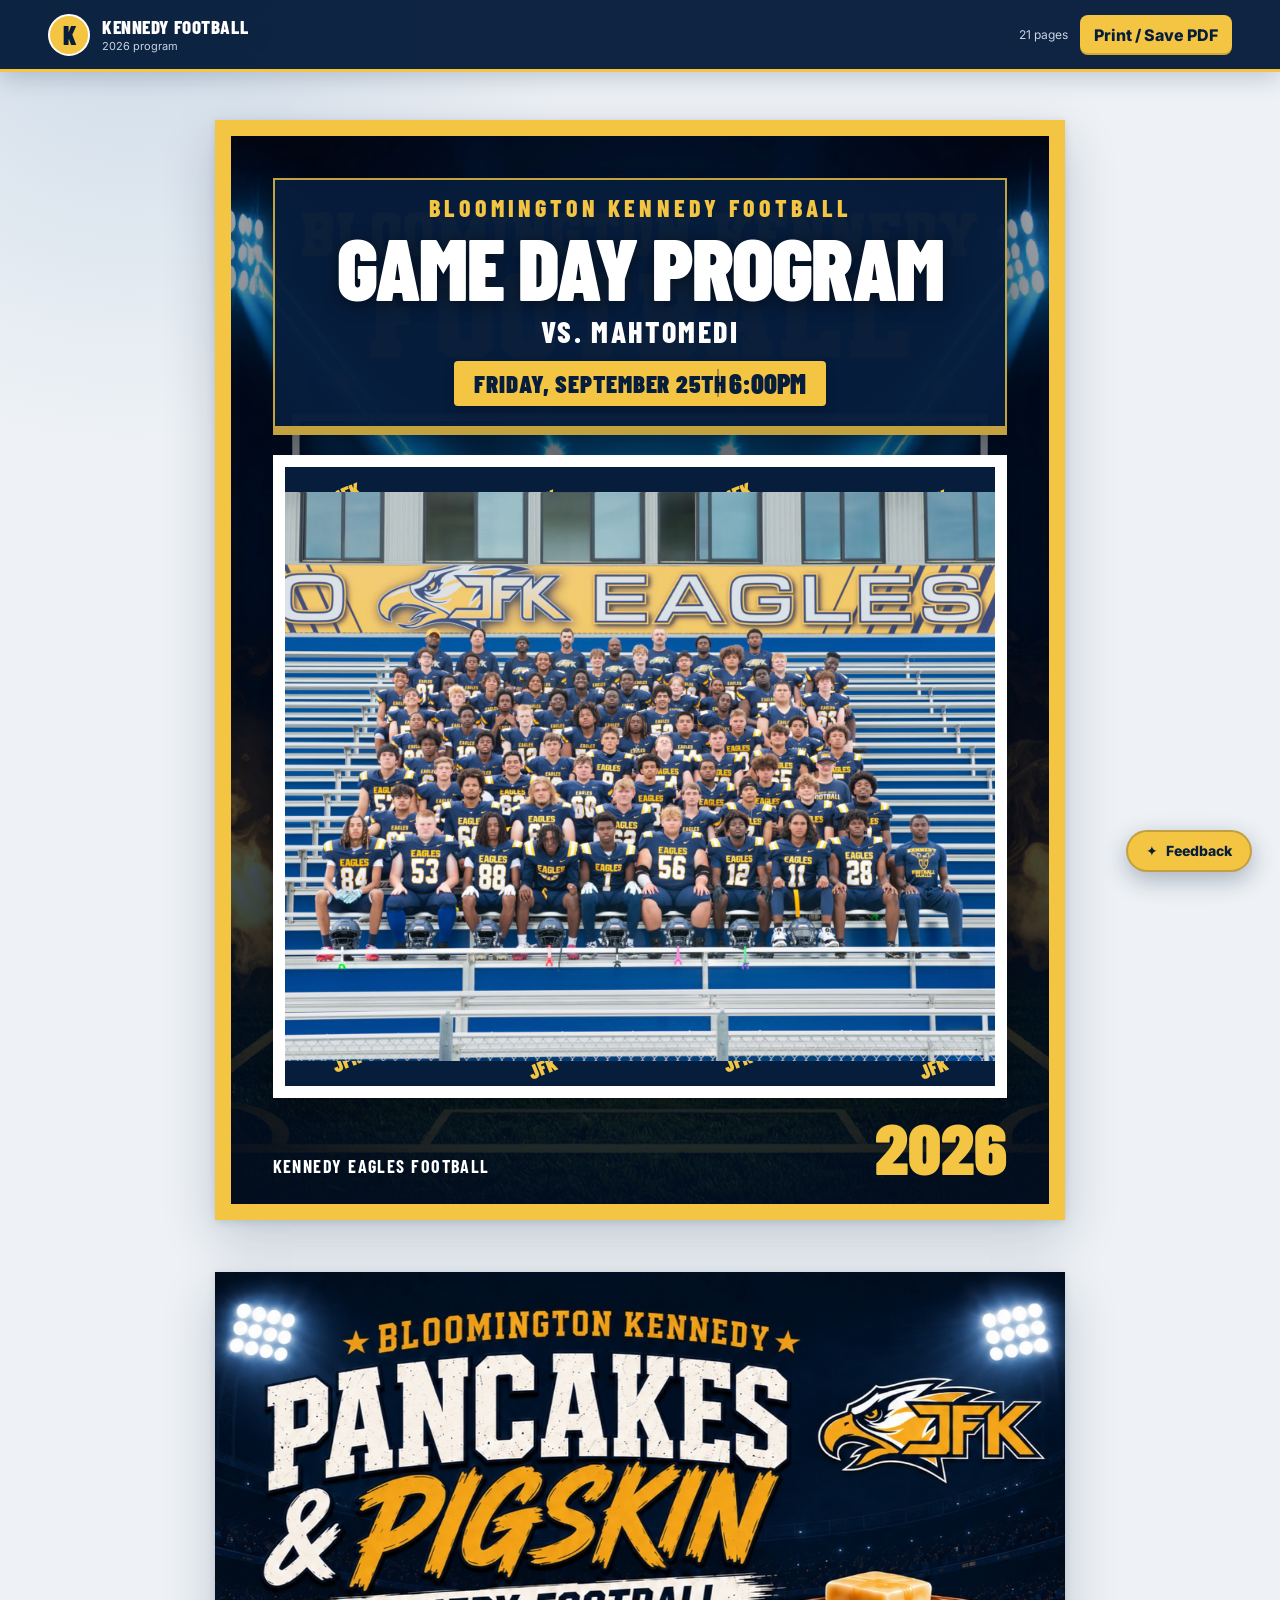
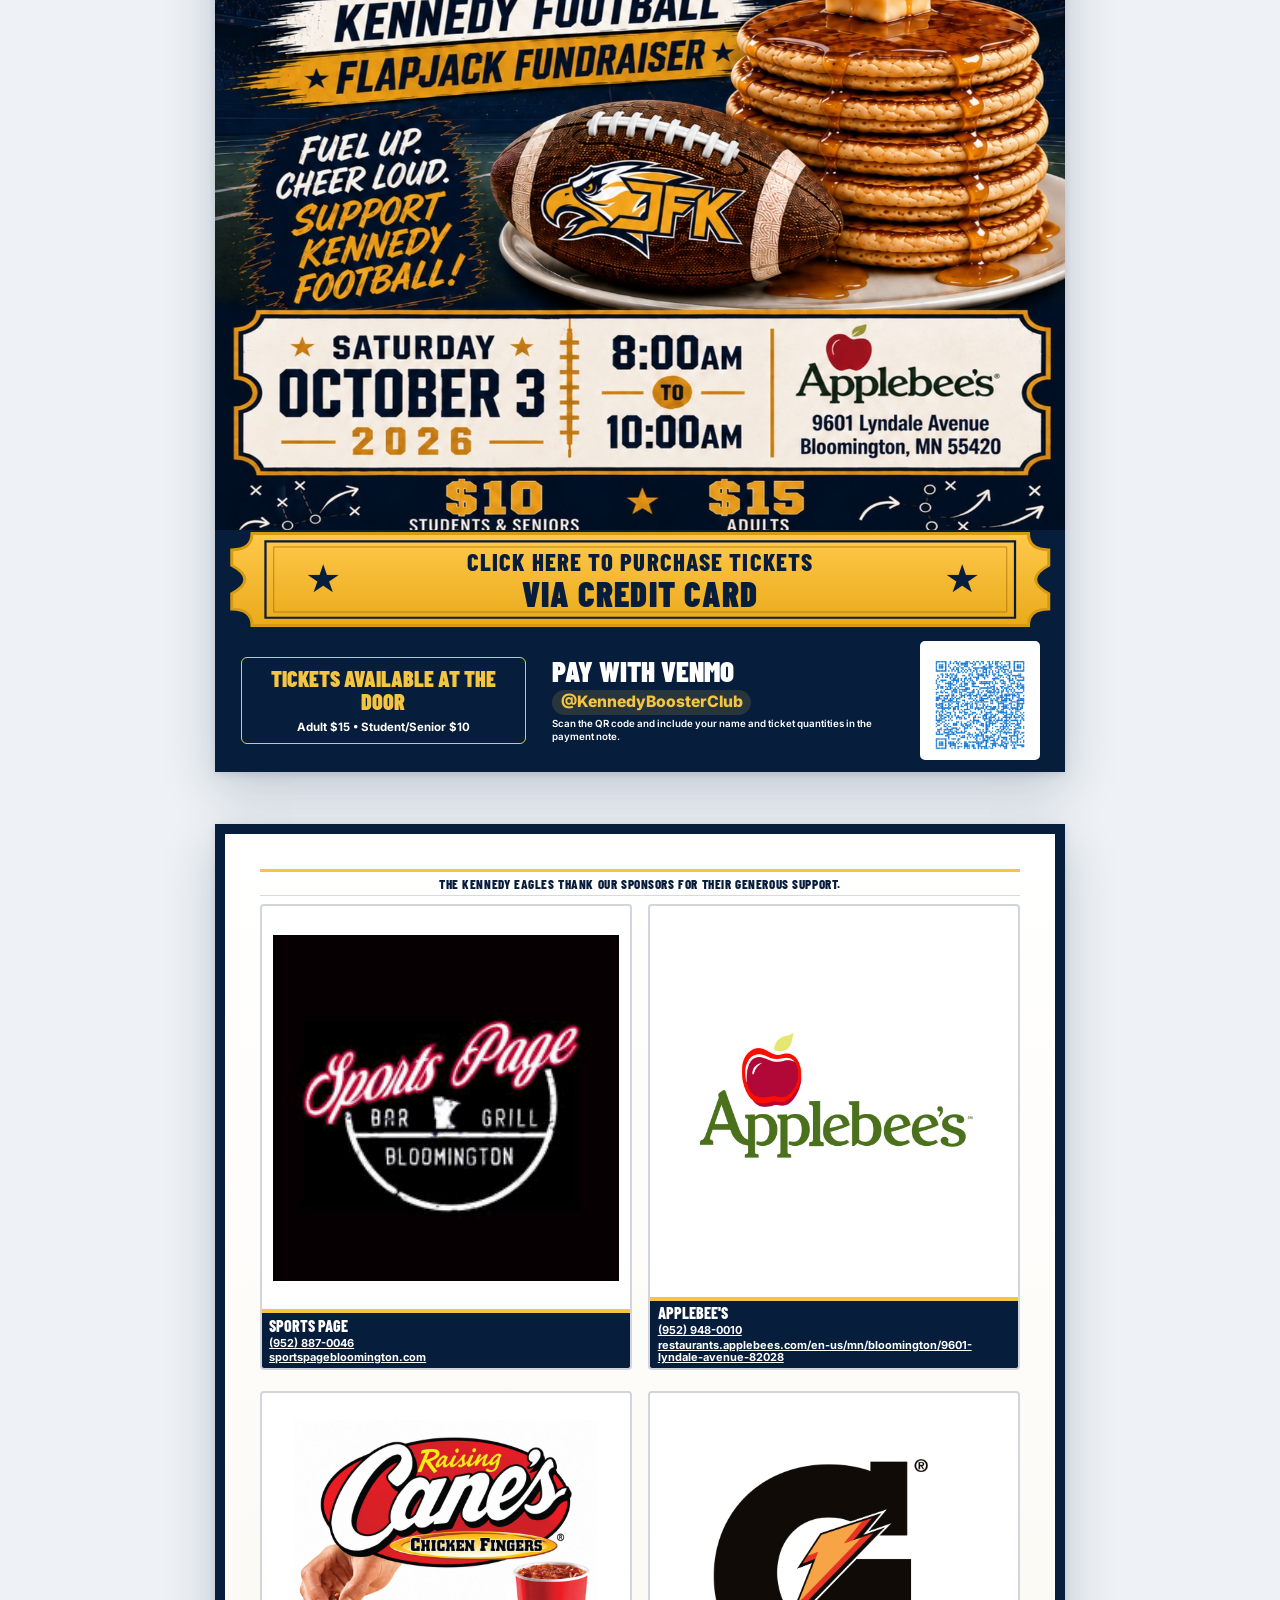
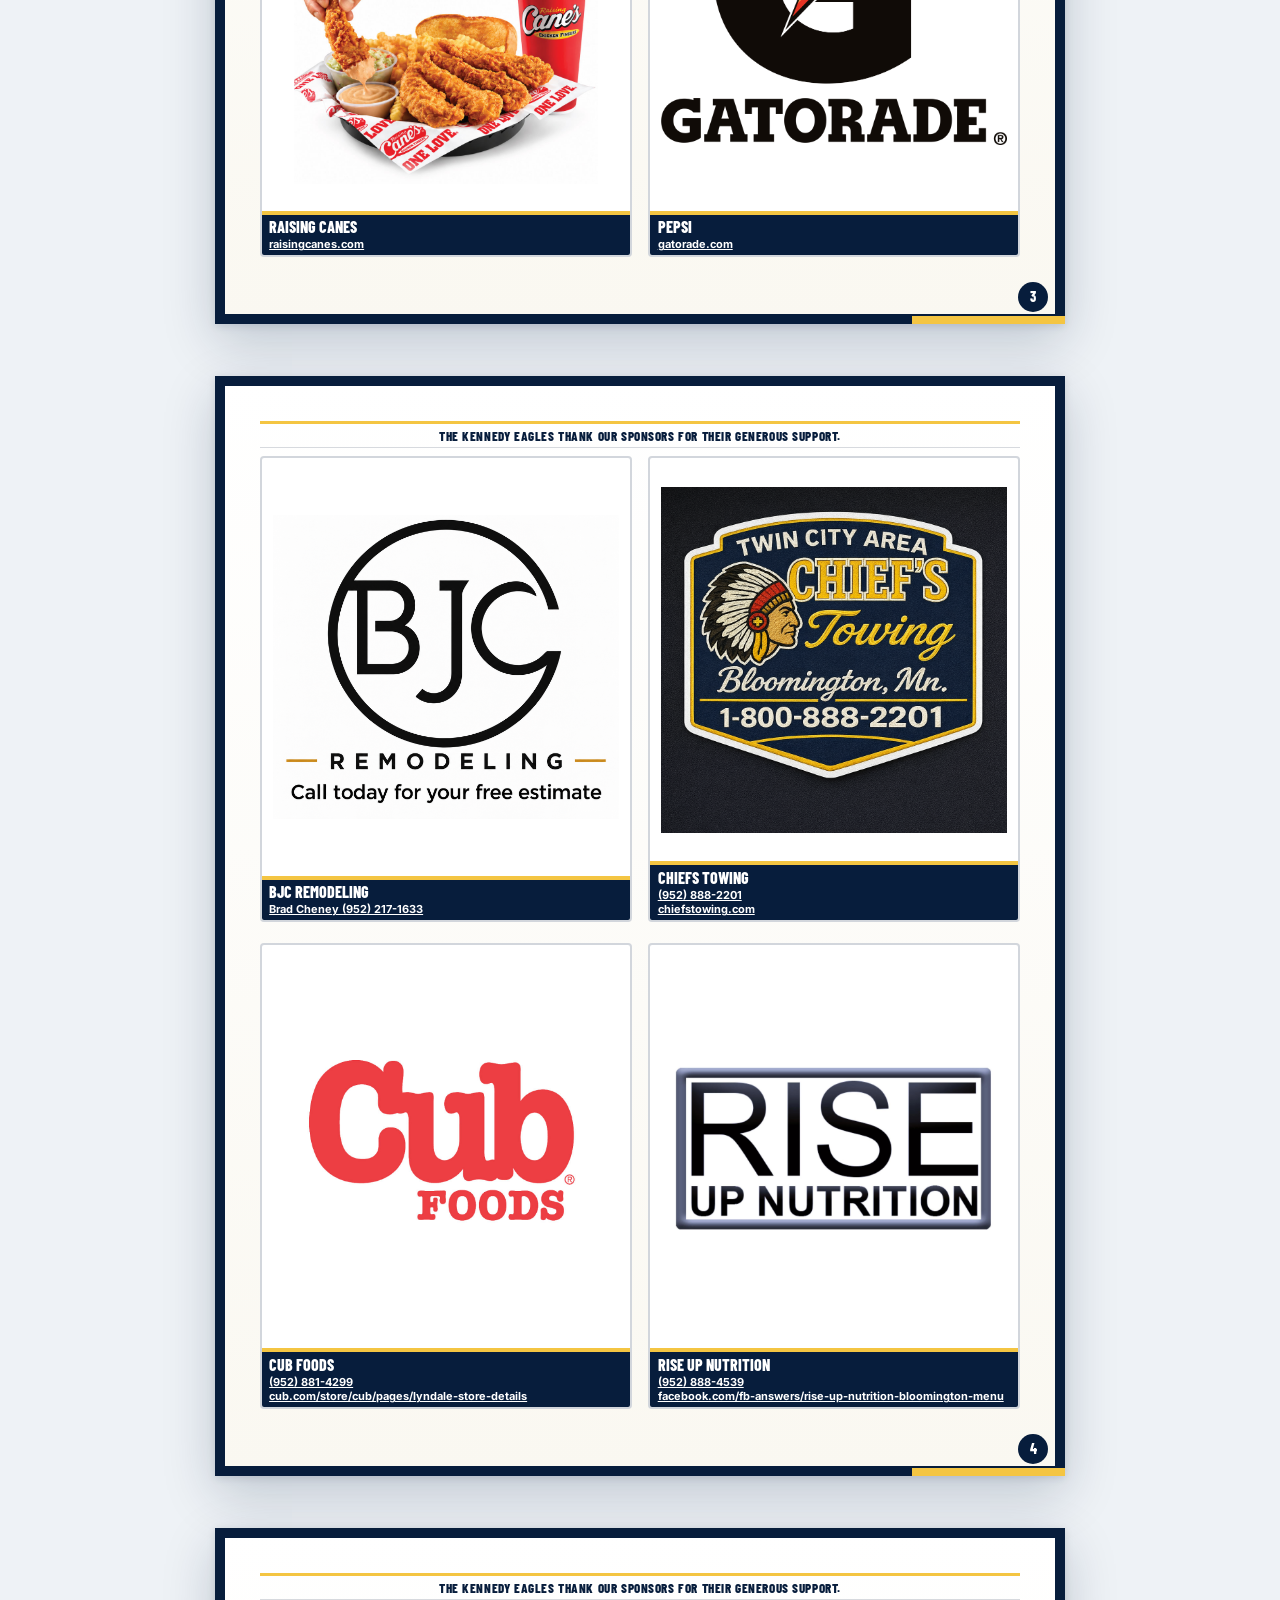
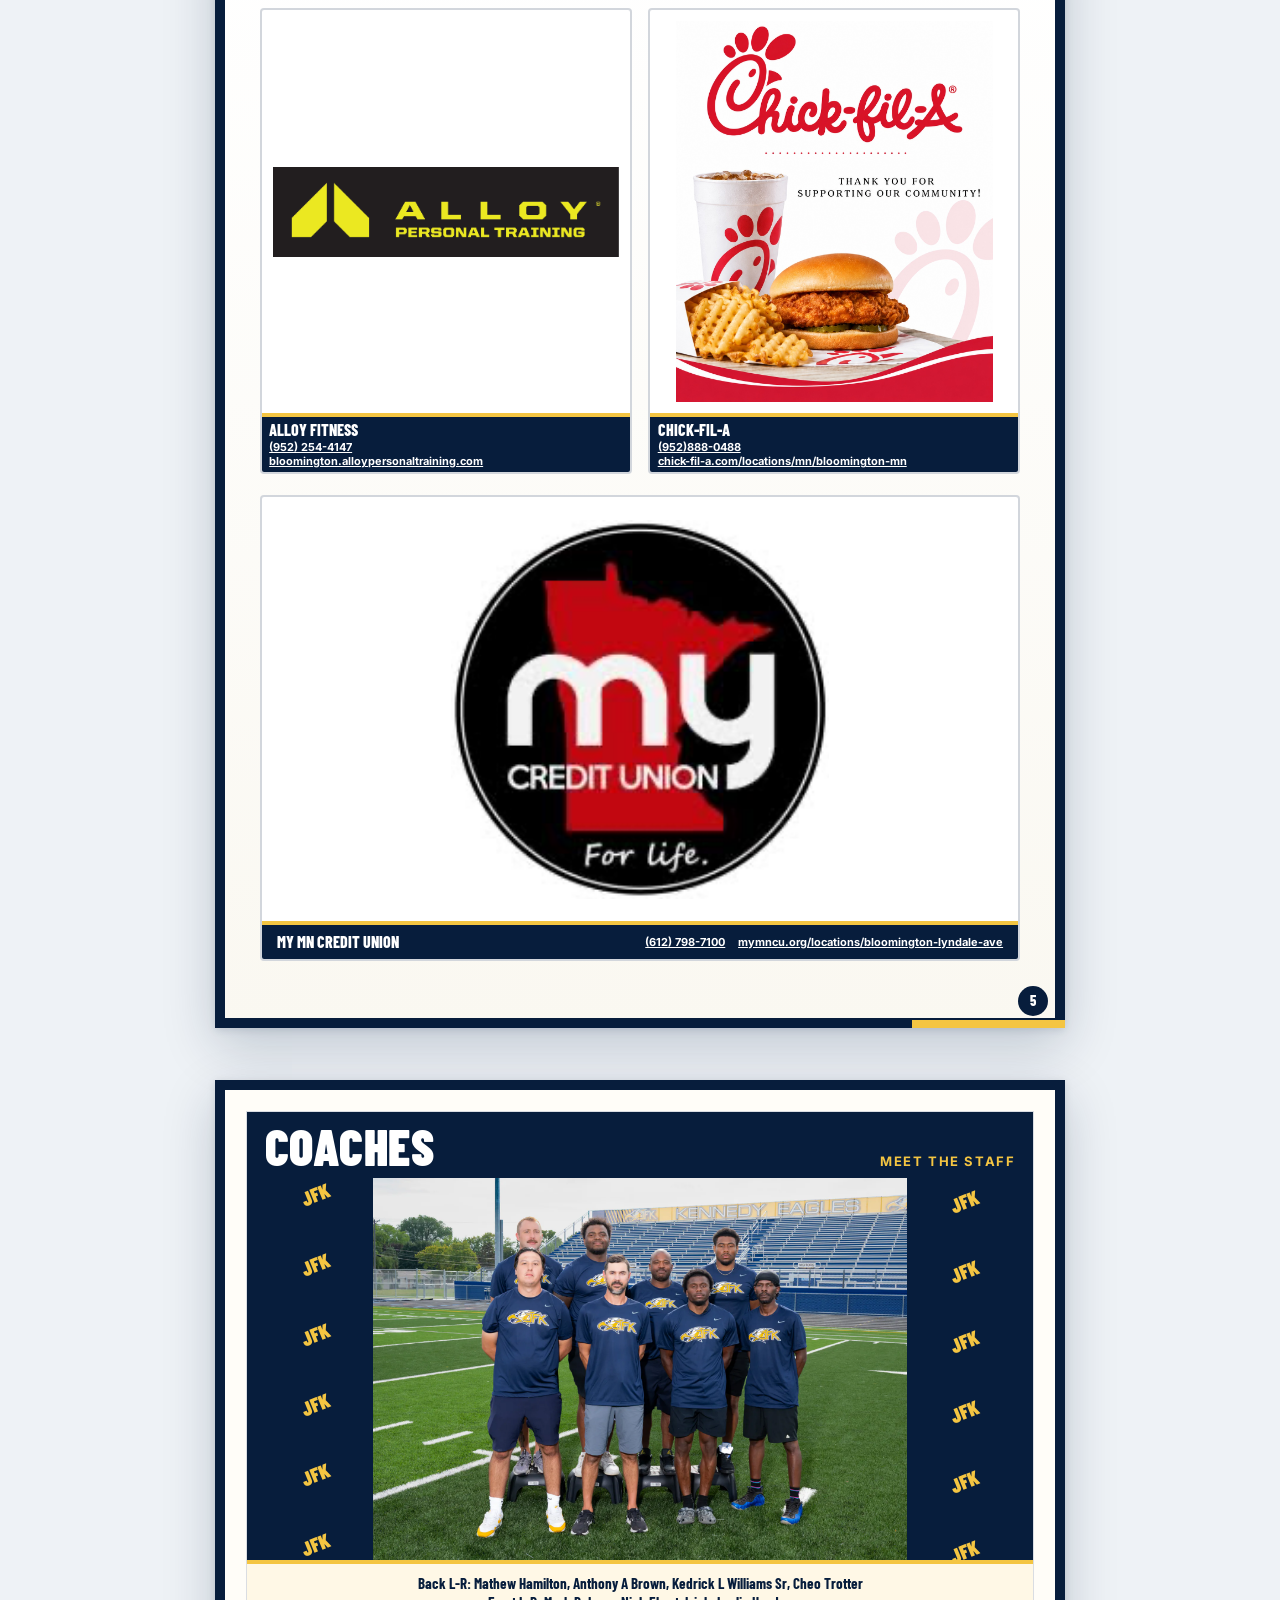
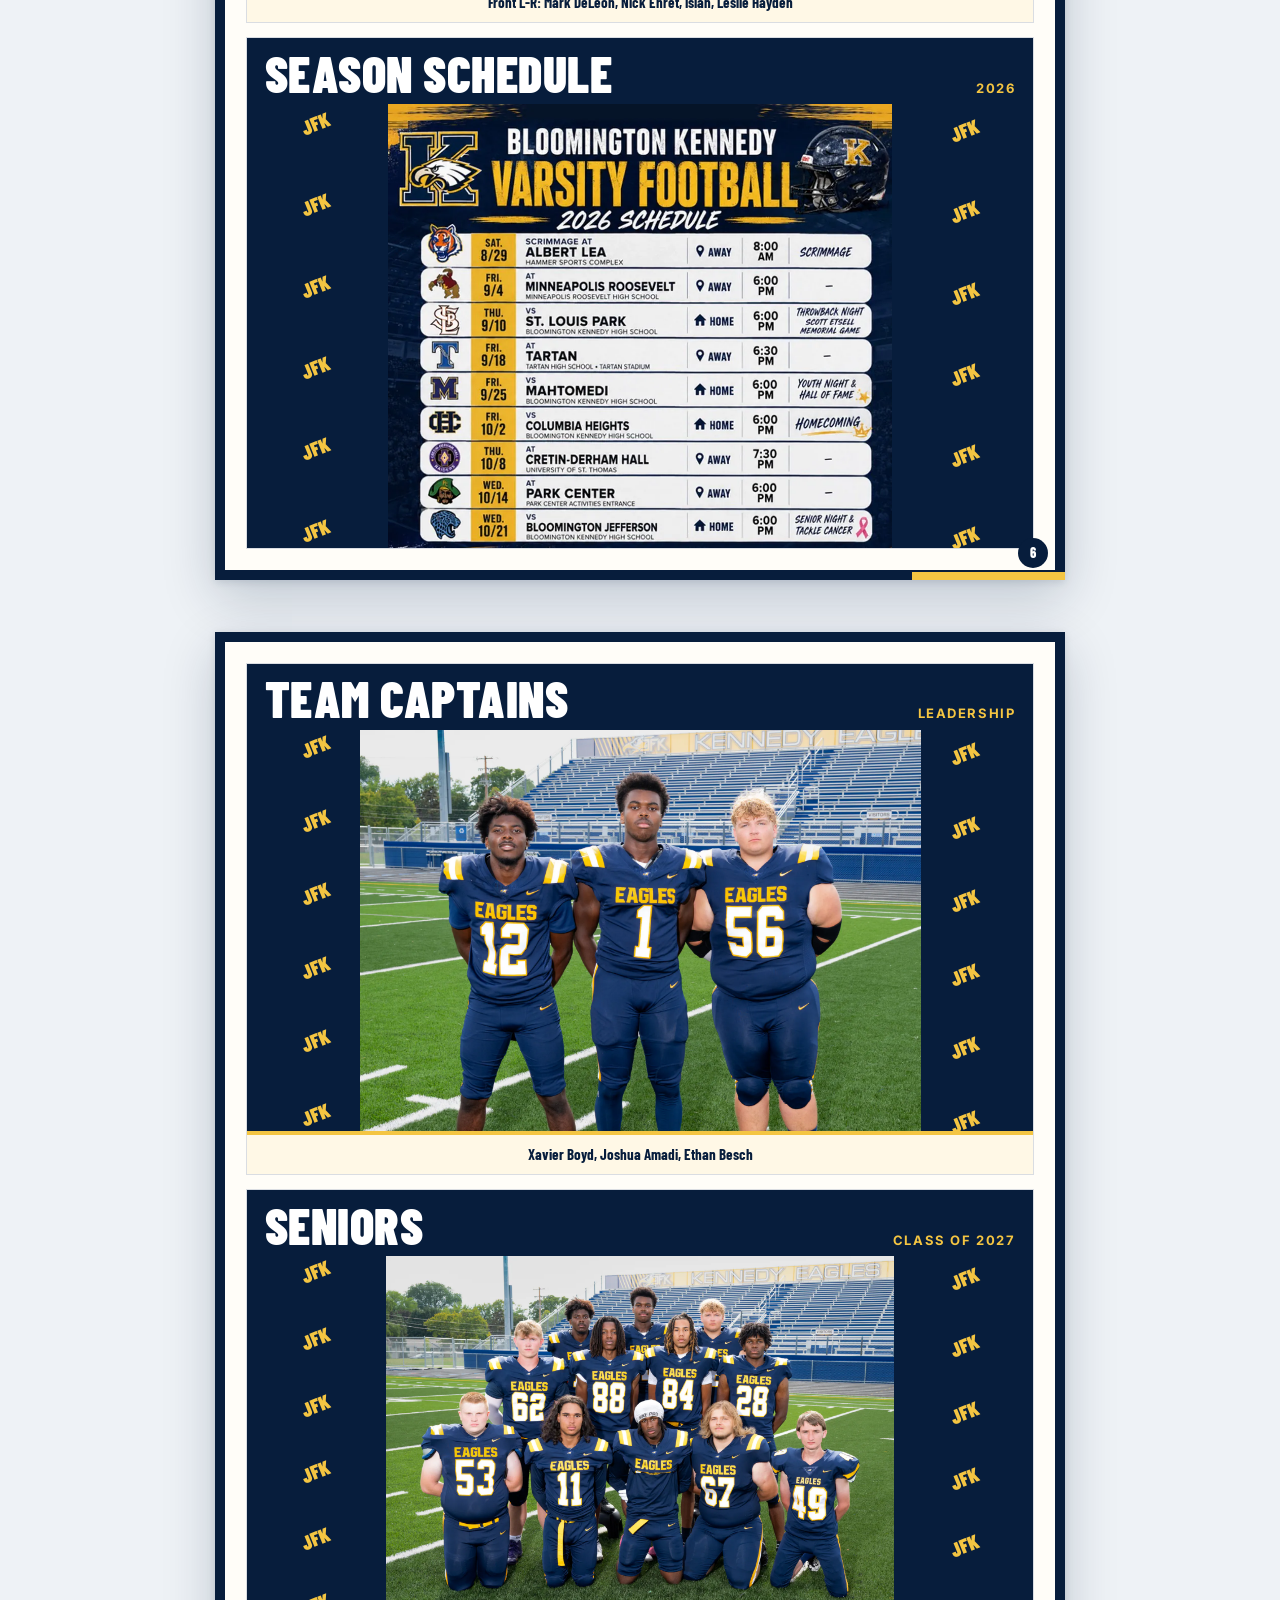
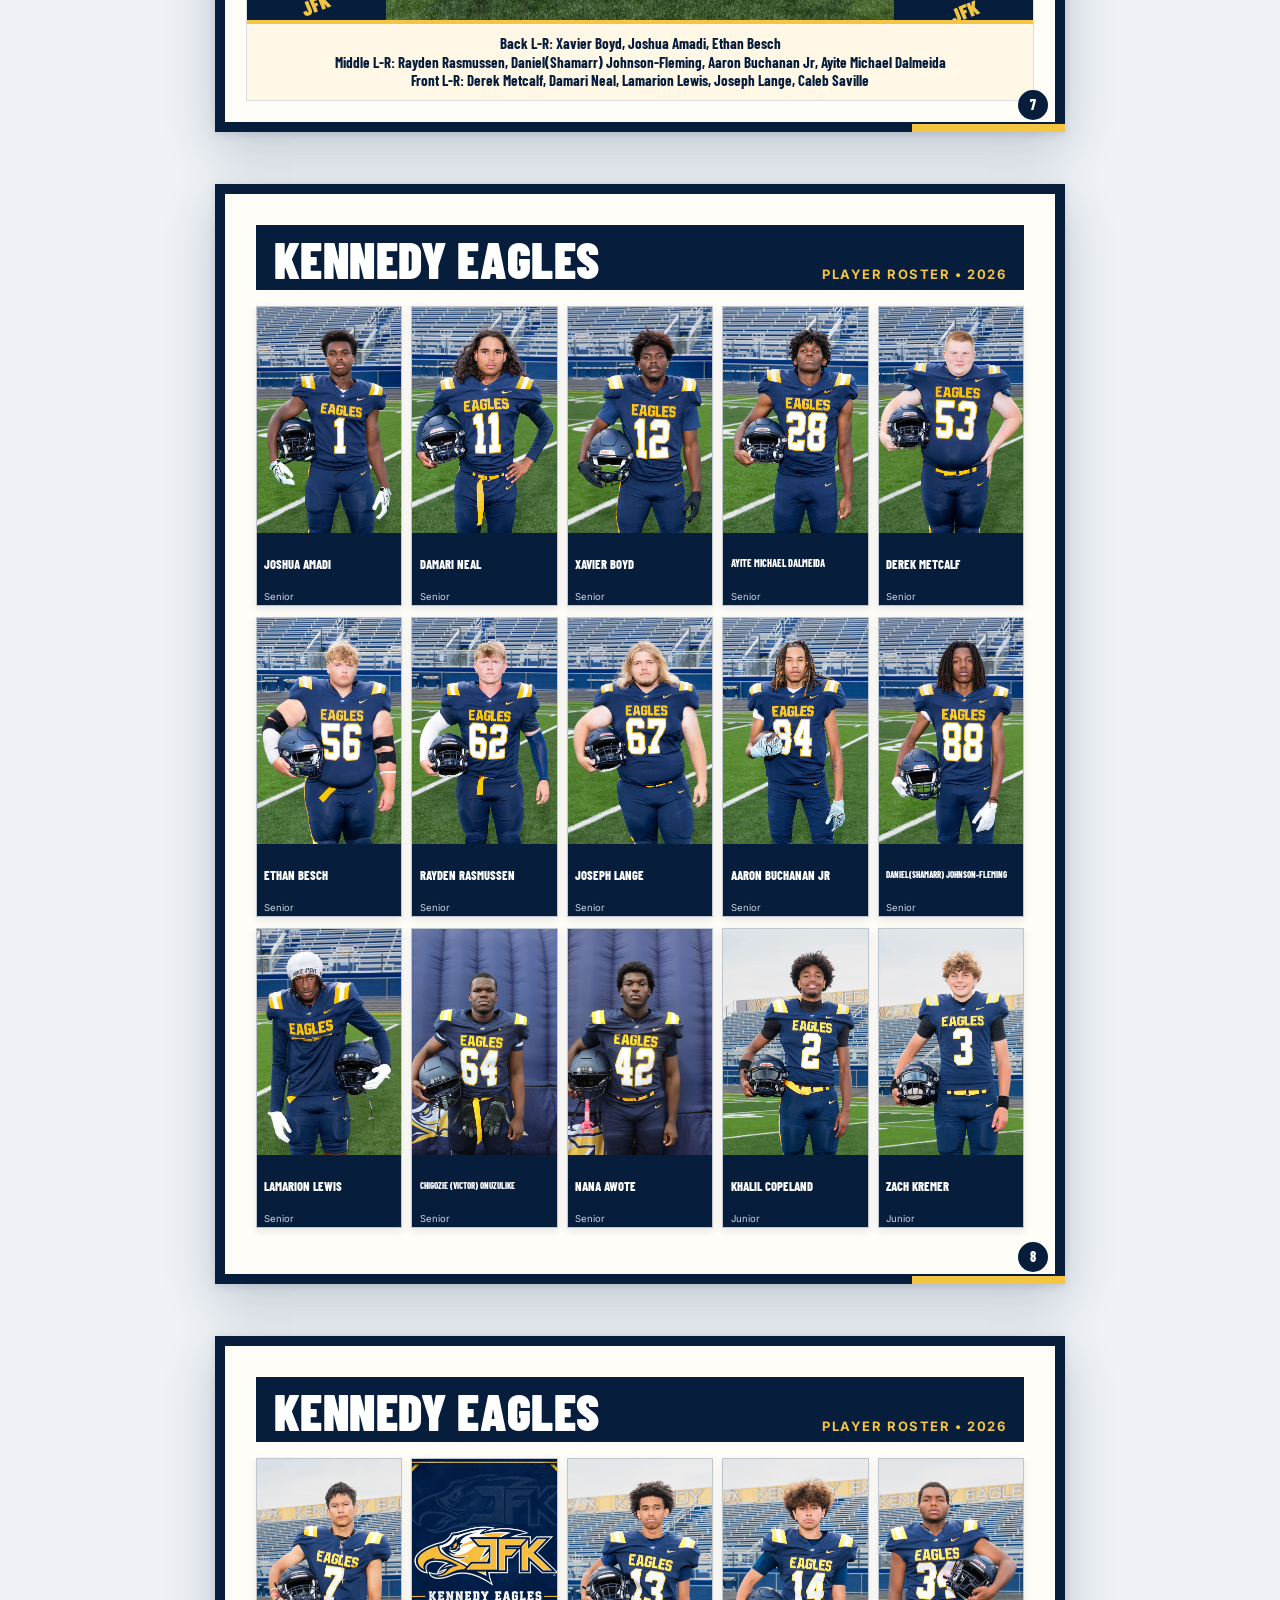
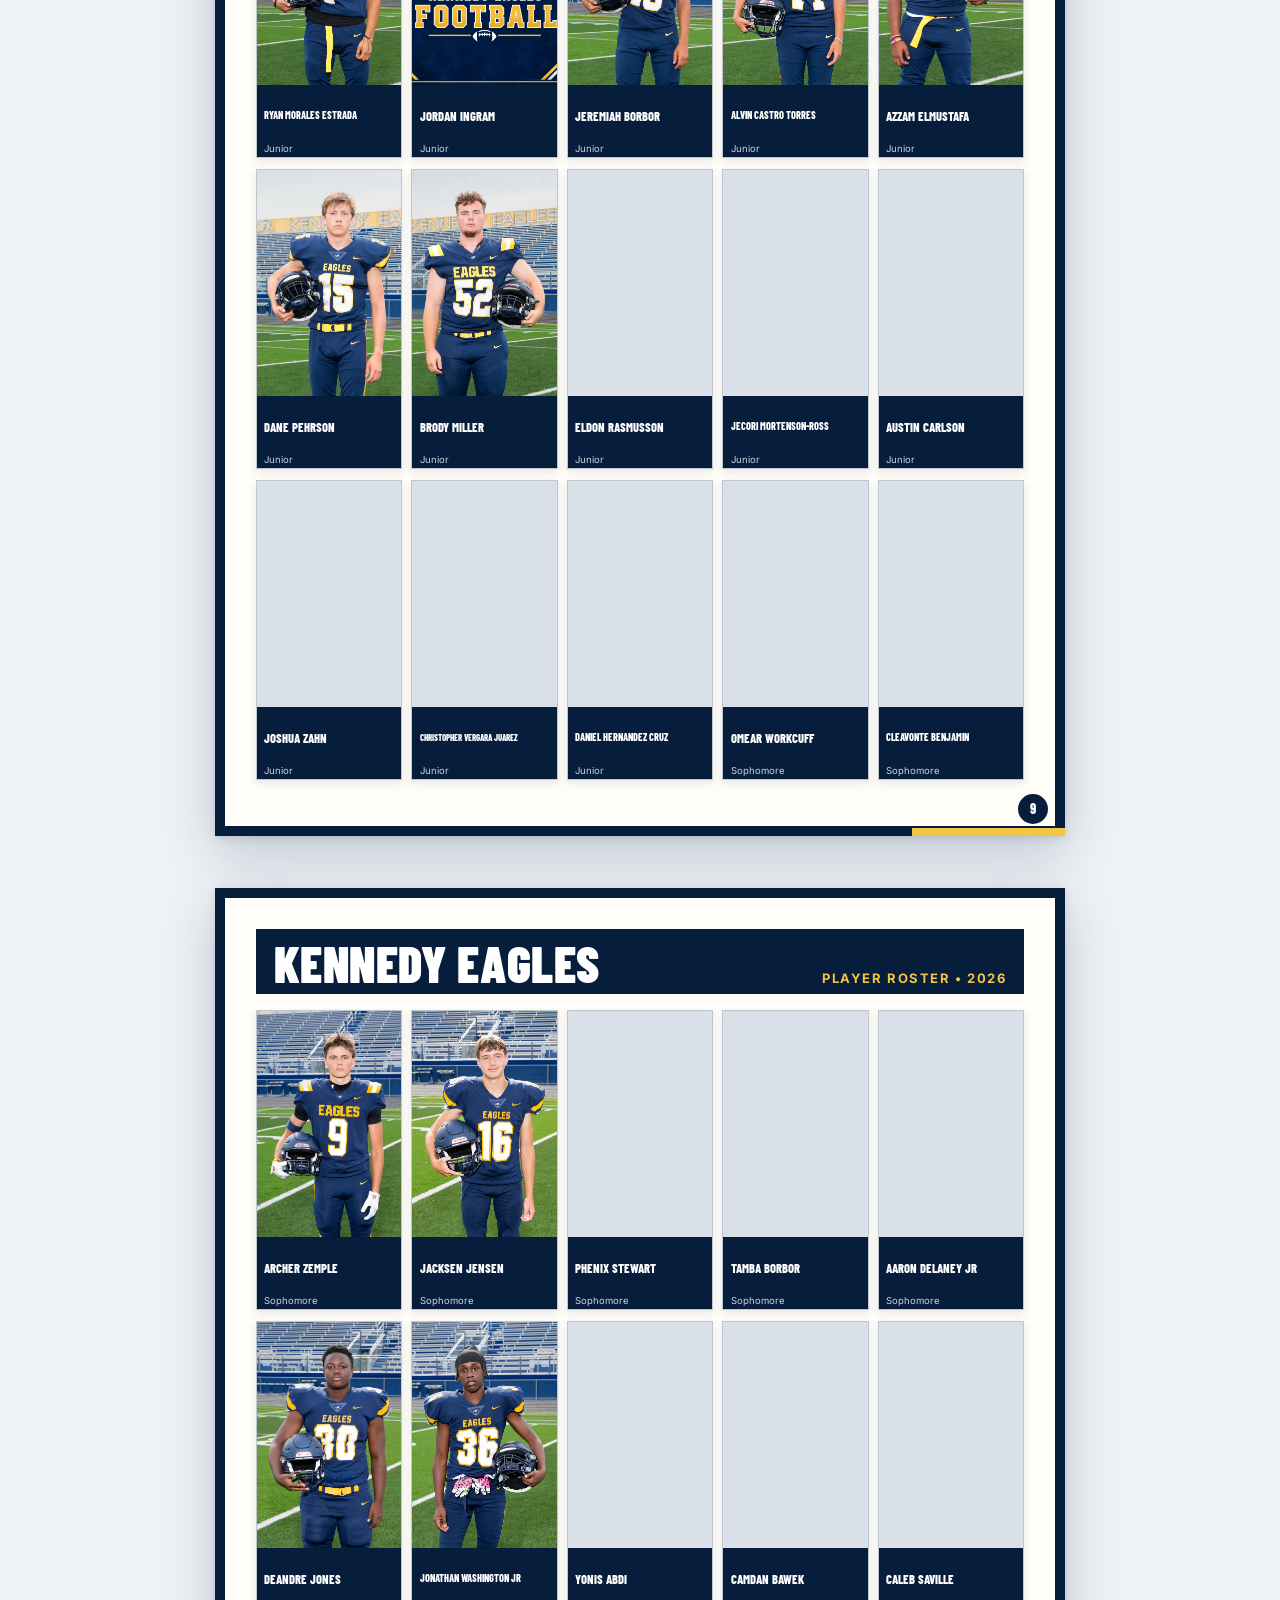
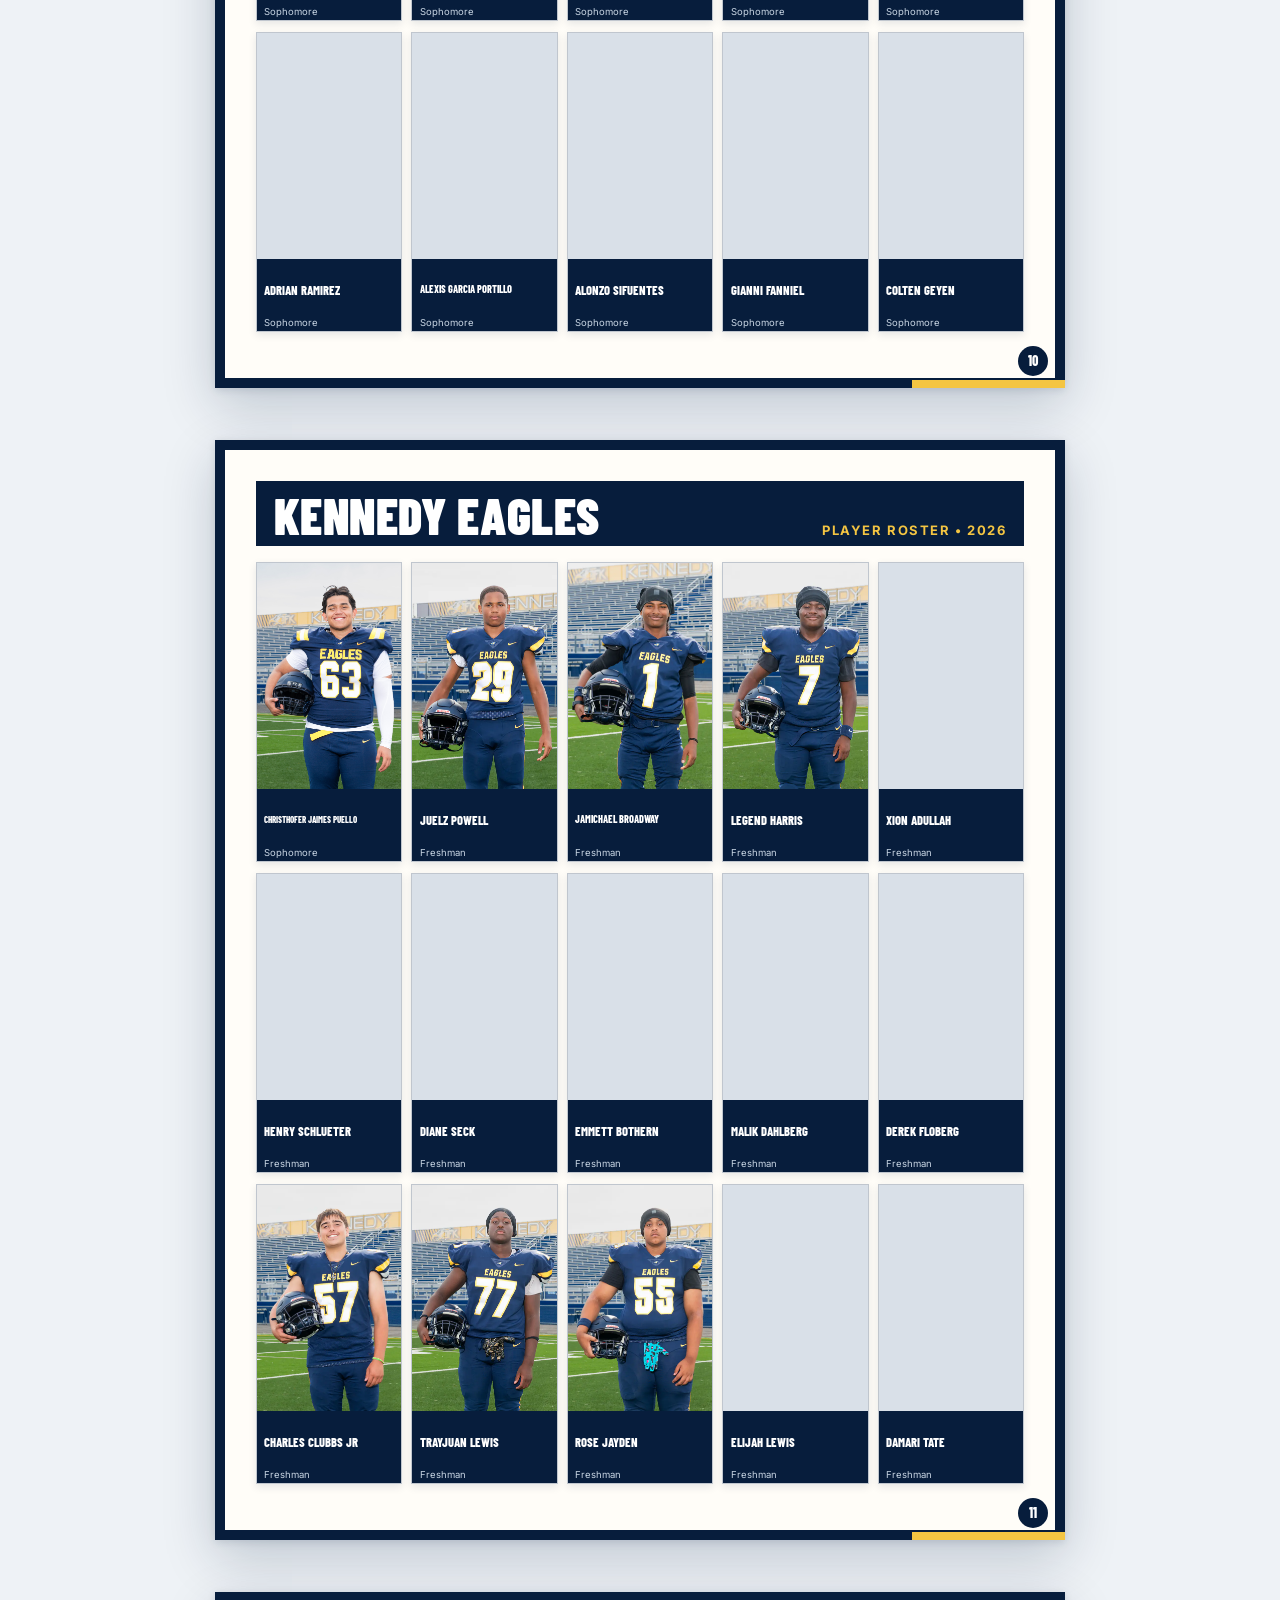
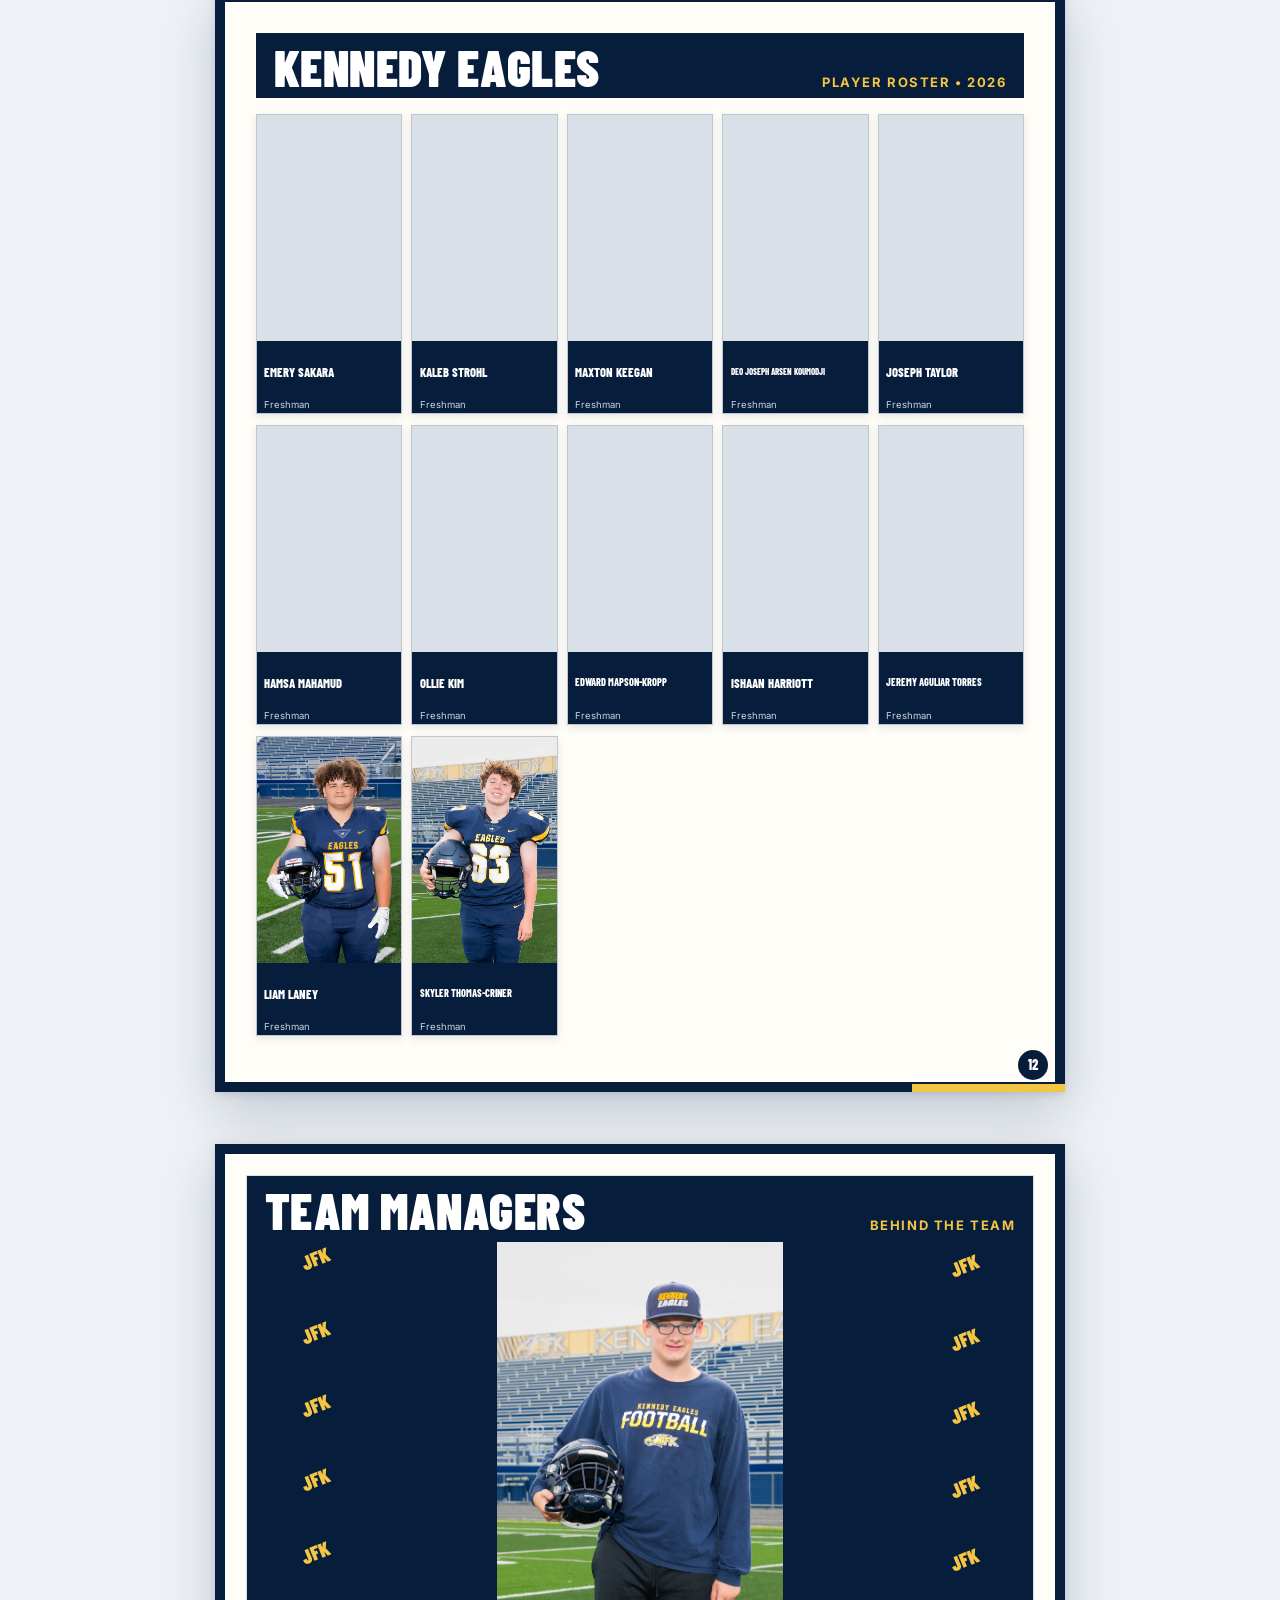
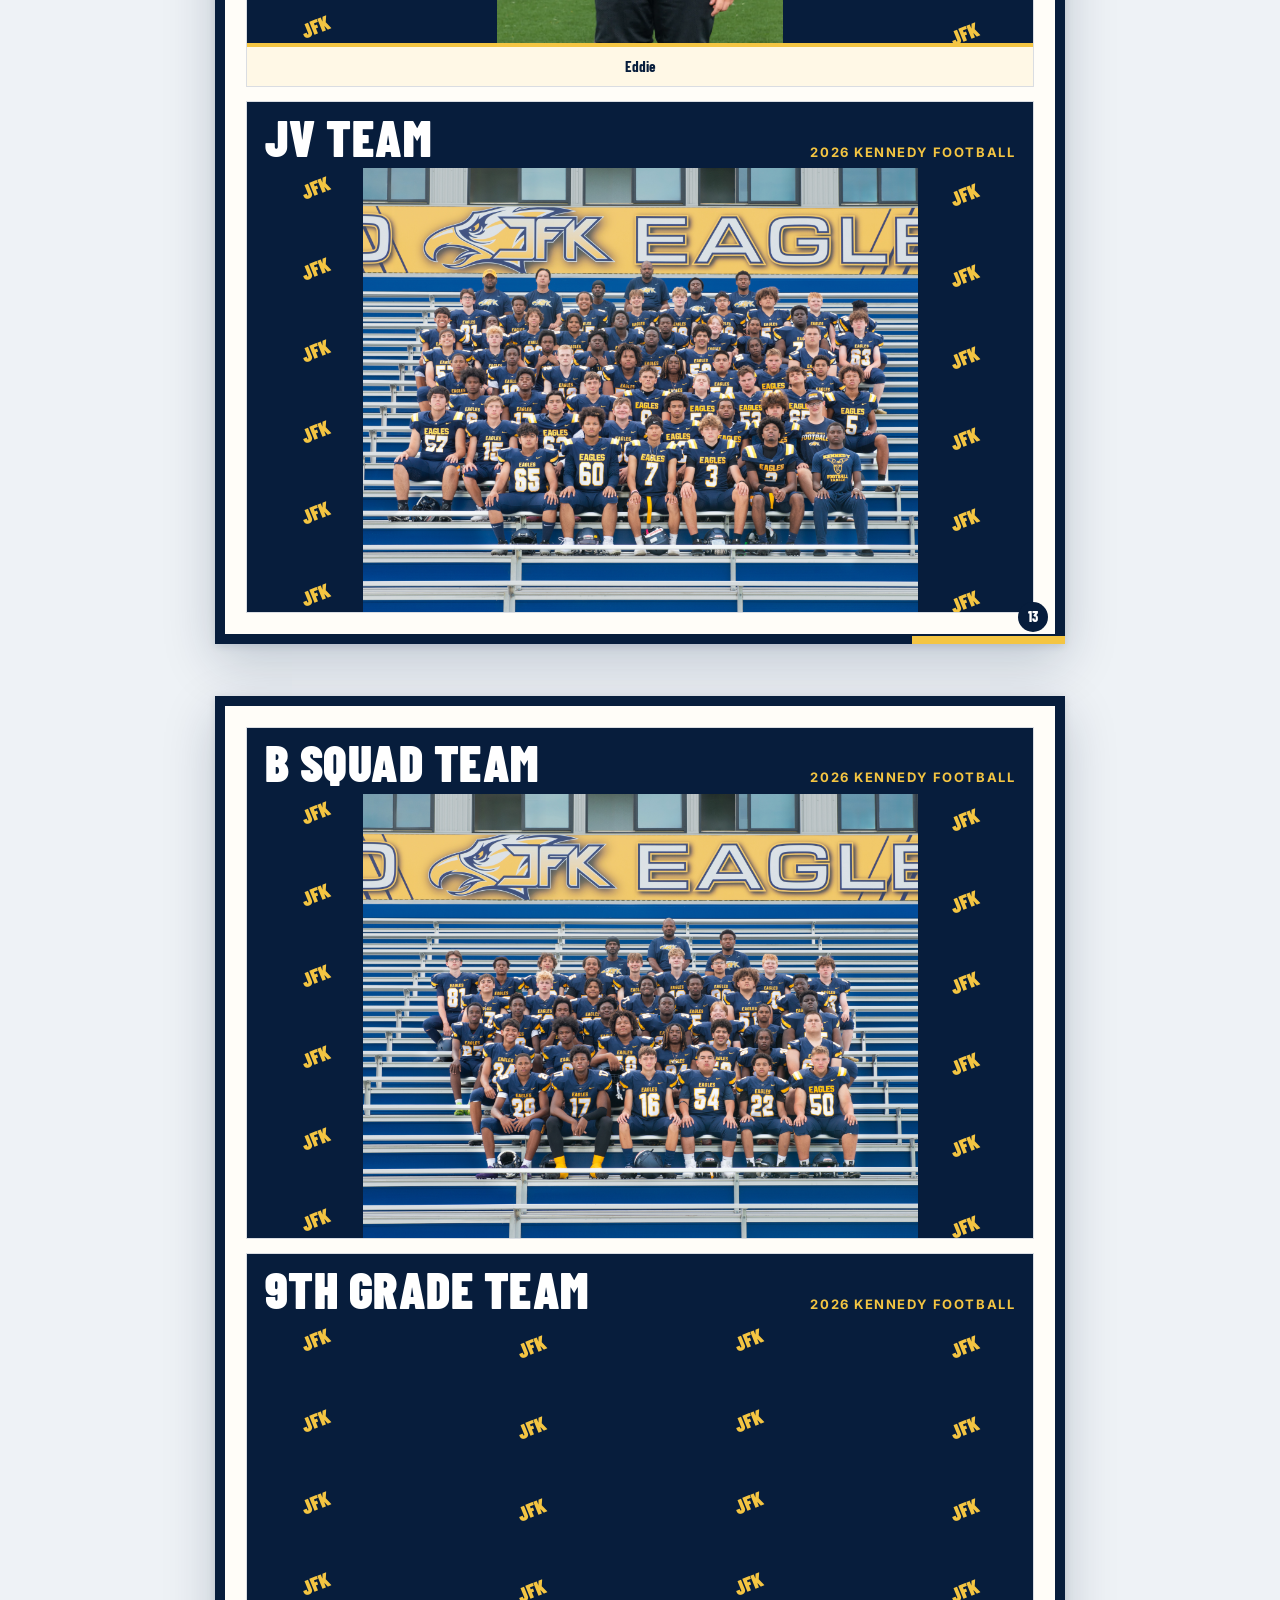
==== commit 57644098: "Restore pancake ticket shape and tighten payment section spacing" ====
--- a/index.html
+++ b/index.html
@@ -9,8 +9,8 @@
     <link rel="preconnect" href="https://fonts.googleapis.com" />
     <link rel="preconnect" href="https://fonts.gstatic.com" crossorigin />
     <link href="https://fonts.googleapis.com/css2?family=Barlow+Condensed:wght@500;600;700;800;900&family=Inter:wght@400;500;600;700&display=swap" rel="stylesheet" />
-    <link rel="stylesheet" href="./styles.css?v=20260928-stripe1" />
-    <script type="module" src="./app.js?v=20260928-stripe1"></script>
+    <link rel="stylesheet" href="./styles.css?v=20260928-ticket2" />
+    <script type="module" src="./app.js?v=20260928-ticket2"></script>
   </head>
   <body>
     <header class="site-header">
--- a/styles.css
+++ b/styles.css
@@ -436,22 +436,25 @@
 }
 
 /* Optional fundraiser ticket page. */
-.breakfast-page { display: flex; flex-direction: column; background: #071d3c; }
-.breakfast-flyer-wrap { display: flex; width: 100%; height: 79%; flex: 0 0 79%; min-height: 0; }
-.breakfast-flyer-card { position: relative; width: 100%; height: 100%; }
-.breakfast-flyer { display: block; width: 100%; height: 100%; object-fit: fill; }
-.breakfast-venmo { width: 100%; height: 21%; flex: 0 0 21%; display: grid; grid-template-columns: minmax(0, 1fr) 22%; gap: 3%; align-items: center; padding: 1.5% 4%; border: 8px solid var(--navy); color: white; background: var(--navy); }
-.breakfast-venmo-message { min-width: 0; display: grid; grid-template-columns: minmax(0, 1.15fr) minmax(0, .85fr); grid-template-areas: "kicker kicker" "card venmo"; column-gap: 4%; row-gap: clamp(5px, .8vw, 8px); align-content: center; }
-.breakfast-venmo-kicker { margin: 0; color: var(--gold); font: 900 clamp(10px, 1.8vw, 18px)/1 Inter, sans-serif; letter-spacing: .08em; text-transform: uppercase; }
-.breakfast-venmo-kicker { grid-area: kicker; }
-.breakfast-credit-card { position: absolute; z-index: 2; left: 5.25%; right: 5.25%; top: 90.65%; height: 6.95%; display: flex; align-items: center; justify-content: center; padding: .25em 2em; border: 4px solid var(--navy); color: var(--navy); background: #f4ae19; box-shadow: inset 0 0 0 3px #a96d0b; font: 900 clamp(12px, 2.05vw, 21px)/1.05 Georgia, "Times New Roman", serif; letter-spacing: .025em; text-align: center; text-decoration: none; text-transform: uppercase; white-space: pre-line; }
-.breakfast-credit-card:hover, .breakfast-credit-card:focus-visible { color: white; background: #c9870d; outline: 3px solid white; outline-offset: -3px; }
-.breakfast-at-door { grid-area: card; min-width: 0; display: grid; gap: .35em; align-content: center; justify-items: center; padding: .9em 1em; border: 2px solid rgba(244,197,66,.75); border-radius: 8px; color: white; text-align: center; }
-.breakfast-at-door strong { color: var(--gold); font: 900 clamp(13px, 2.2vw, 22px)/1 "Barlow Condensed", Inter, sans-serif; letter-spacing: .035em; text-transform: uppercase; }
-.breakfast-at-door span { font: 750 clamp(8px, 1.2vw, 12px)/1.15 Inter, sans-serif; }
-.breakfast-venmo-details { grid-area: venmo; min-width: 0; display: grid; gap: clamp(5px, .7vw, 7px); align-content: center; justify-items: start; }
-.breakfast-venmo h2 { margin: 0; color: white; font: 900 clamp(18px, 3.3vw, 34px)/.95 "Barlow Condensed", sans-serif; letter-spacing: .02em; text-transform: uppercase; }
-.breakfast-venmo-handle { justify-self: start; display: inline-flex; align-items: center; min-height: 1.75em; margin: 0; padding: .22em .65em .28em; border-radius: 999px; color: var(--gold); background: rgba(244,197,66,.14); font: 800 clamp(10px, 1.8vw, 19px)/1 Inter, sans-serif; }
-.breakfast-venmo-instructions { max-width: 29em; margin: 0; font: 650 clamp(7px, 1.02vw, 11px)/1.25 Inter, sans-serif; }
-.breakfast-venmo-qr { width: 100%; aspect-ratio: 1; overflow: hidden; border: clamp(4px, .8vw, 9px) solid white; border-radius: 4%; background: white; box-shadow: 0 3px 14px rgba(0,0,0,.3); }
+.breakfast-page { display: flex; flex-direction: column; background: var(--navy); container-type: inline-size; }
+.breakfast-page::before, .breakfast-page::after, .breakfast-page .page-number { display: none; }
+.breakfast-flyer-wrap { width: 100%; height: 78%; flex: 0 0 78%; min-height: 0; overflow: hidden; }
+.breakfast-flyer-card { position: relative; width: 100%; height: 100%; overflow: hidden; }
+.breakfast-flyer { display: block; width: 100%; height: 111.86%; object-fit: fill; }
+.breakfast-credit-card { position: relative; display: grid; place-items: center; width: 100%; flex: 0 0 9%; height: 9%; color: var(--navy); text-decoration: none; text-align: center; }
+.breakfast-ticket-shape { position: absolute; inset: 0 1.5%; width: 97%; height: 100%; }
+.breakfast-ticket-copy { position: relative; display: grid; gap: .1em; font: 800 2.9cqw/1 'Barlow Condensed', sans-serif; text-transform: uppercase; letter-spacing: .045em; }
+.breakfast-ticket-copy strong { font-size: 4.1cqw; font-weight: 900; }
+.breakfast-credit-card:focus-visible { outline: 3px solid white; outline-offset: -3px; }
+.breakfast-credit-card:hover { filter: brightness(1.08); }
+.breakfast-venmo { width: 100%; height: 13%; flex: 0 0 13%; display: grid; grid-template-columns: minmax(0, 1fr) 15%; gap: 2%; align-items: center; padding: 1% 3%; color: white; background: var(--navy); }
+.breakfast-venmo-message { min-width: 0; display: grid; grid-template-columns: 43% minmax(0,1fr); gap: 4%; align-items: center; }
+.breakfast-at-door { display: grid; gap: .45em; justify-items: center; padding: .6em .35em; border: 1px solid var(--gold); border-radius: 6px; text-align: center; }
+.breakfast-at-door strong { color: var(--gold); font: 900 2.6cqw/1.05 'Barlow Condensed', sans-serif; text-transform: uppercase; }
+.breakfast-at-door span { font: 700 1.35cqw/1.15 Inter, sans-serif; }
+.breakfast-venmo-details { min-width: 0; display: grid; gap: .4cqw; justify-items: start; }
+.breakfast-venmo h2 { margin: 0; font: 900 3.4cqw/1 'Barlow Condensed', sans-serif; text-transform: uppercase; }
+.breakfast-venmo-handle { display: inline-block; padding: .2em .55em; border-radius: 999px; color: var(--gold); background: rgba(244,197,66,.14); font: 800 1.85cqw/1.2 Inter, sans-serif; }
+.breakfast-venmo-instructions { margin: 0; font: 600 1.15cqw/1.3 Inter, sans-serif; }
+.breakfast-venmo-qr { width: 100%; aspect-ratio: 1; border: 5px solid white; border-radius: 5px; background: white; }
 .breakfast-venmo-qr img { display: block; width: 100%; height: 100%; object-fit: contain; }
